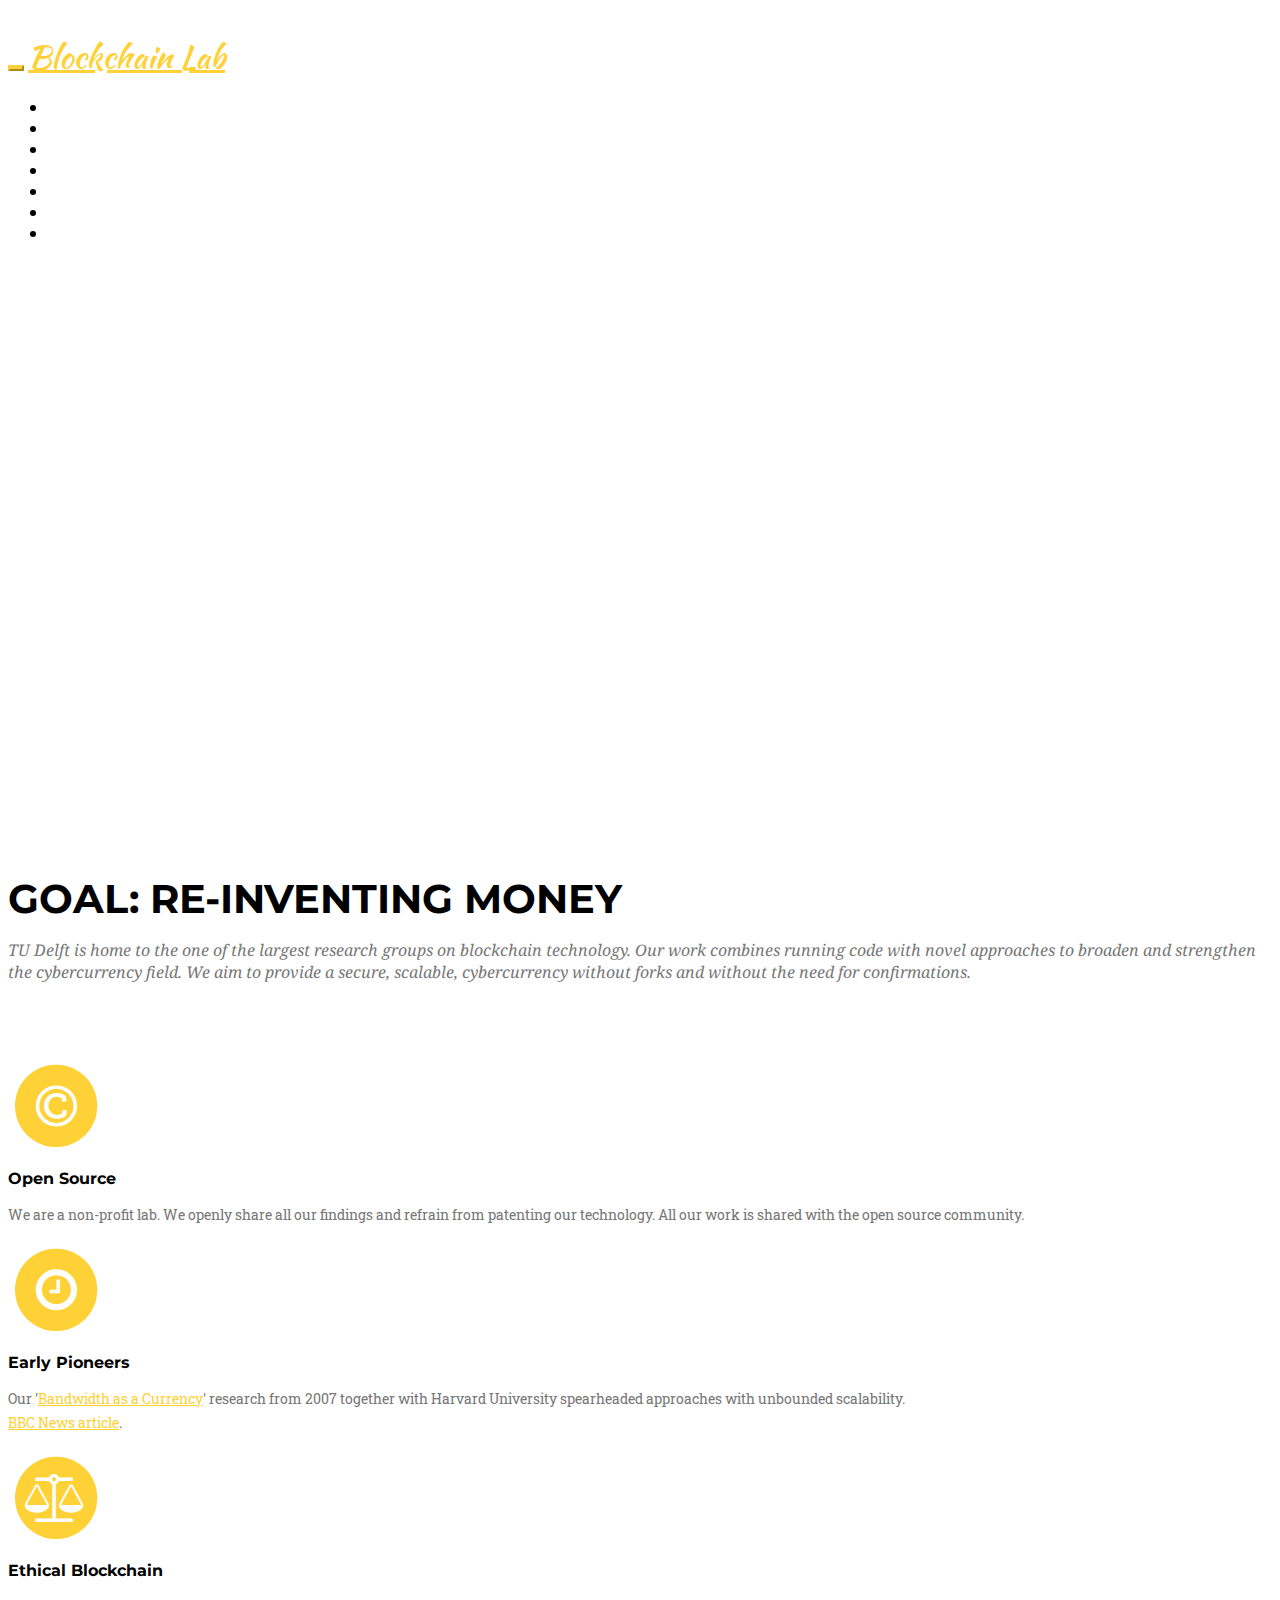
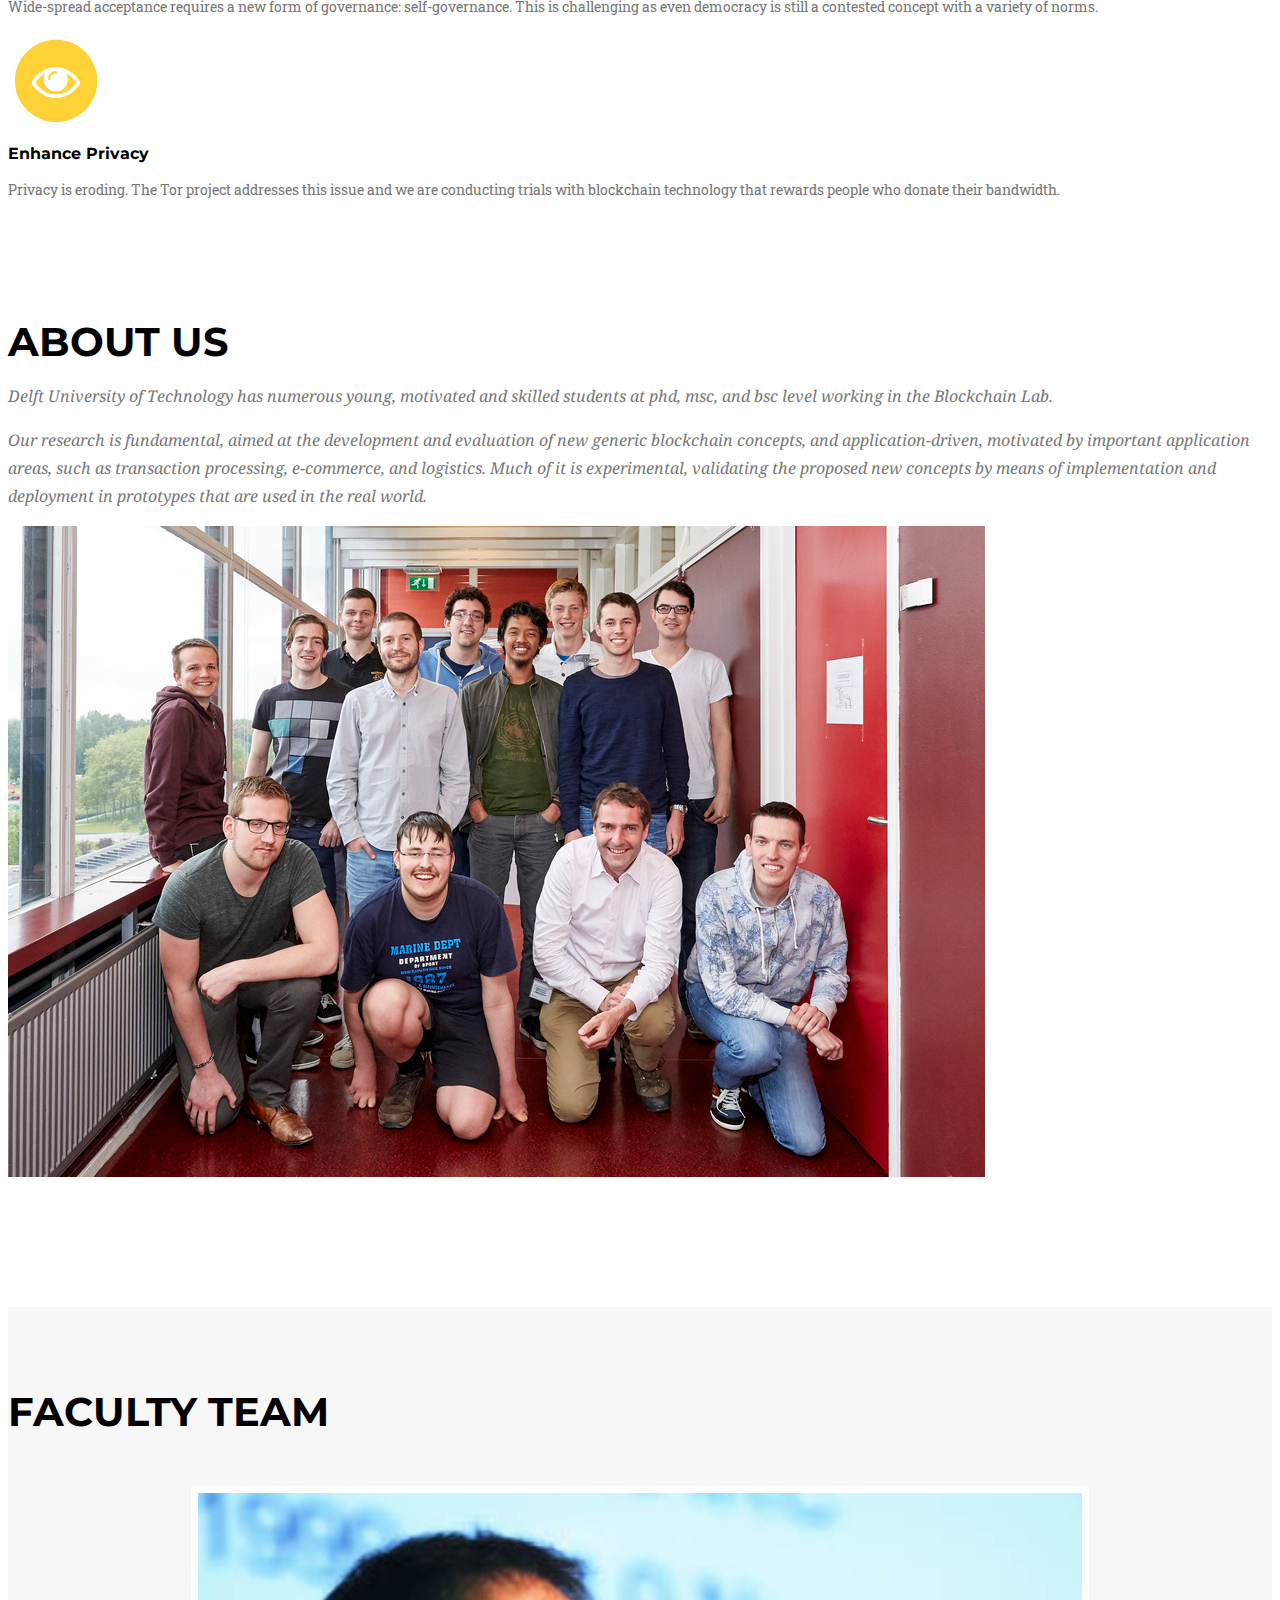
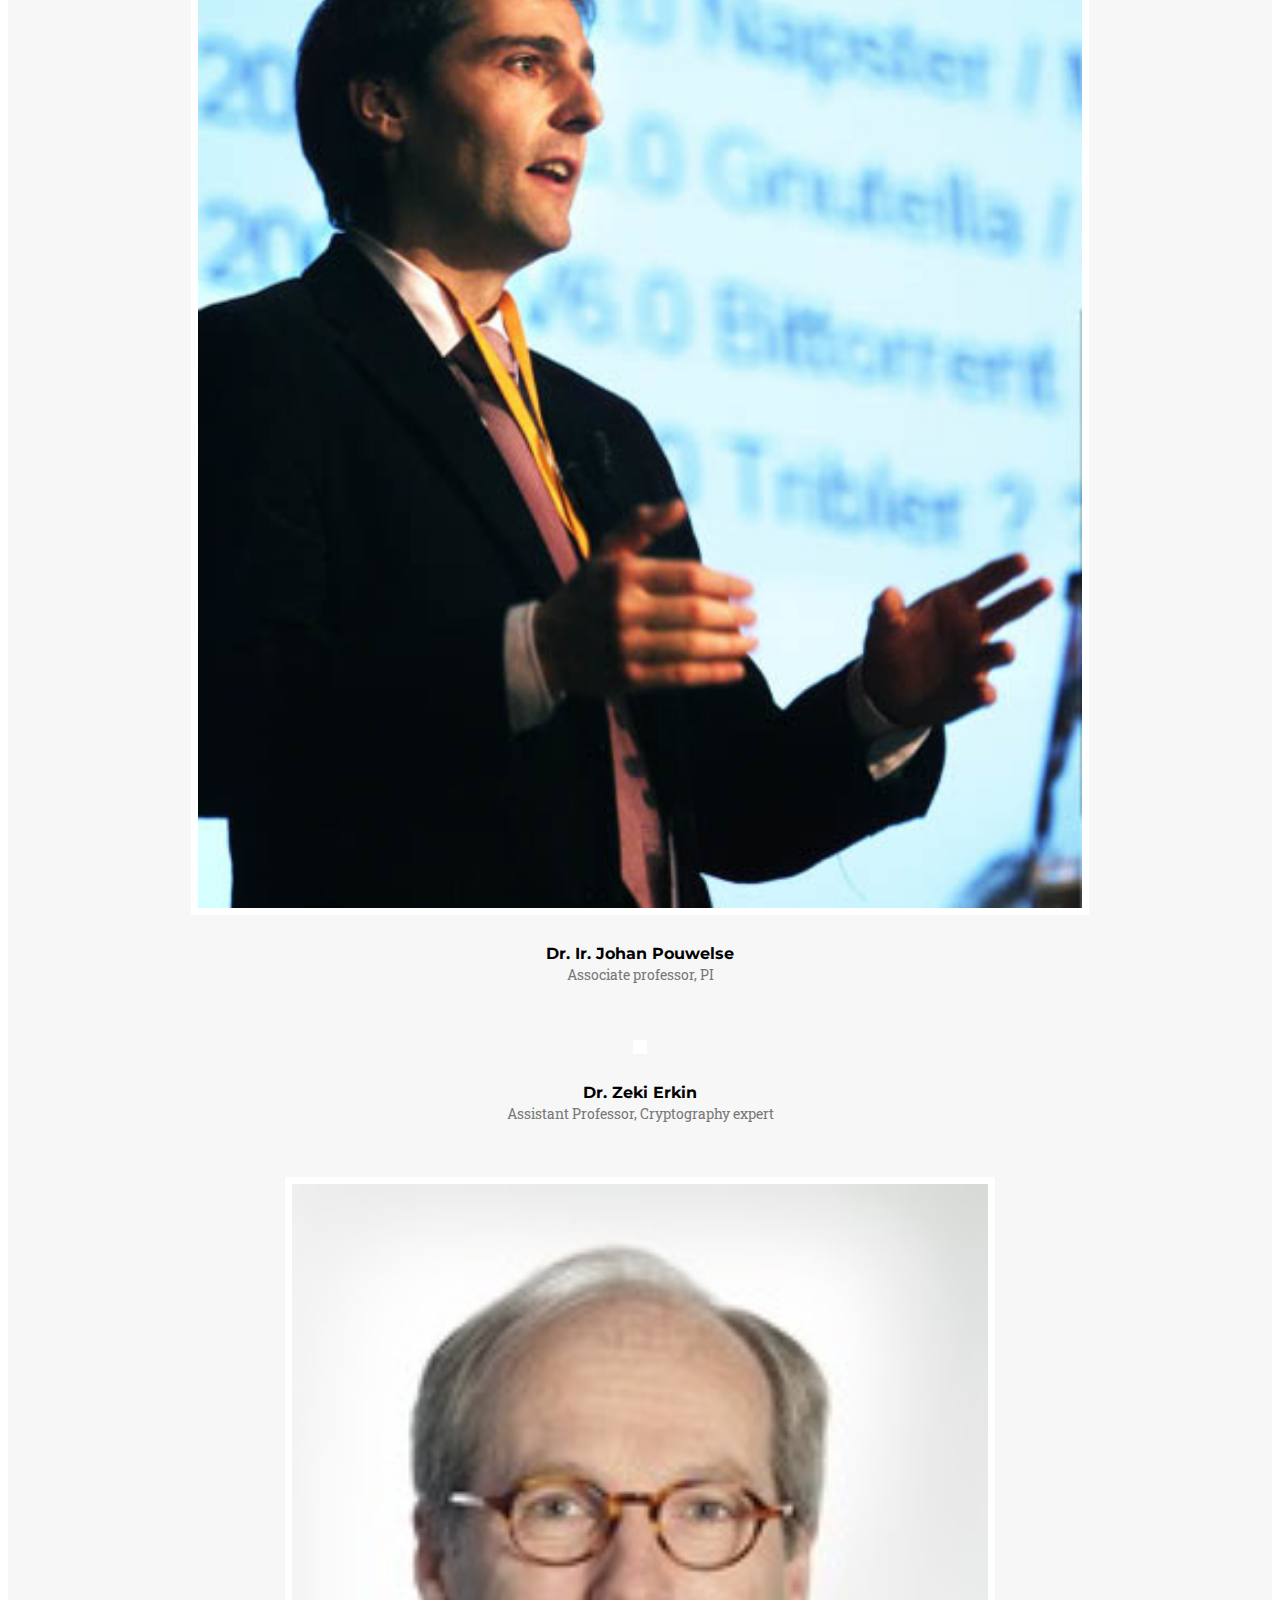
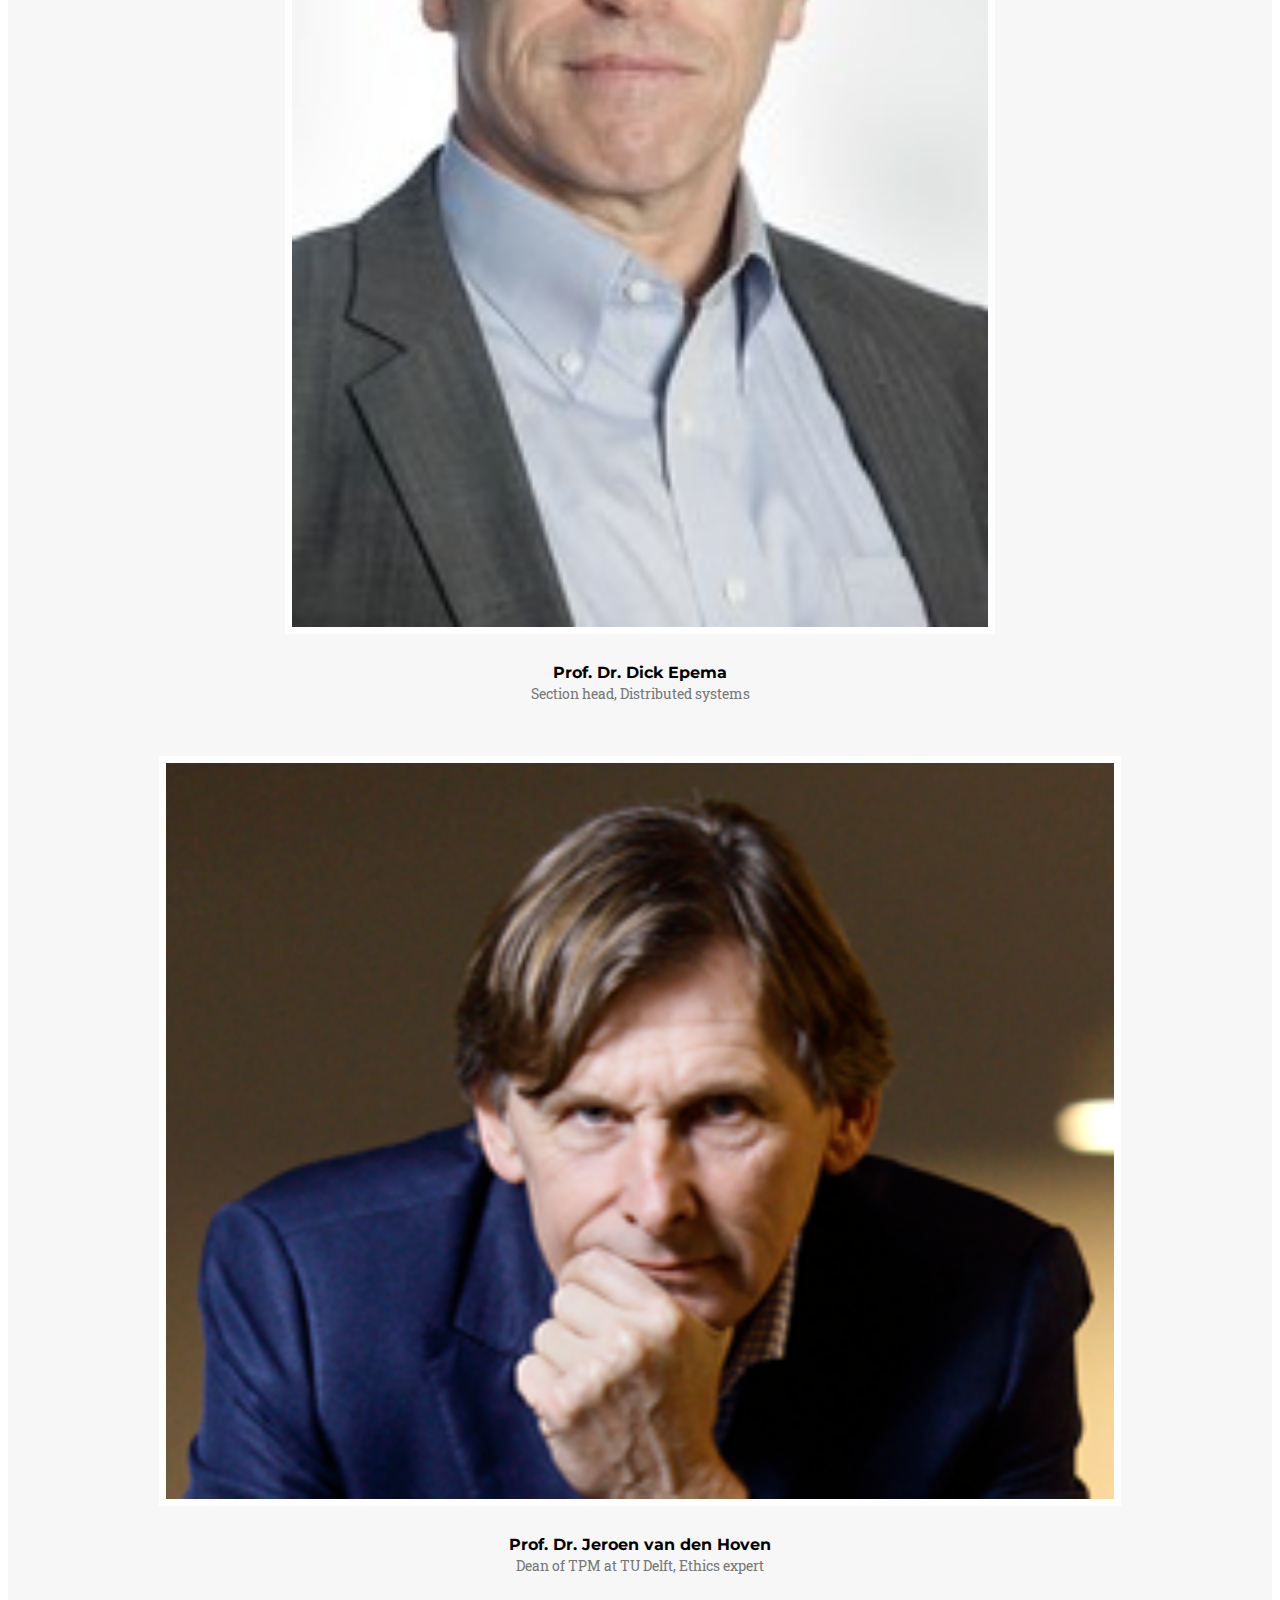
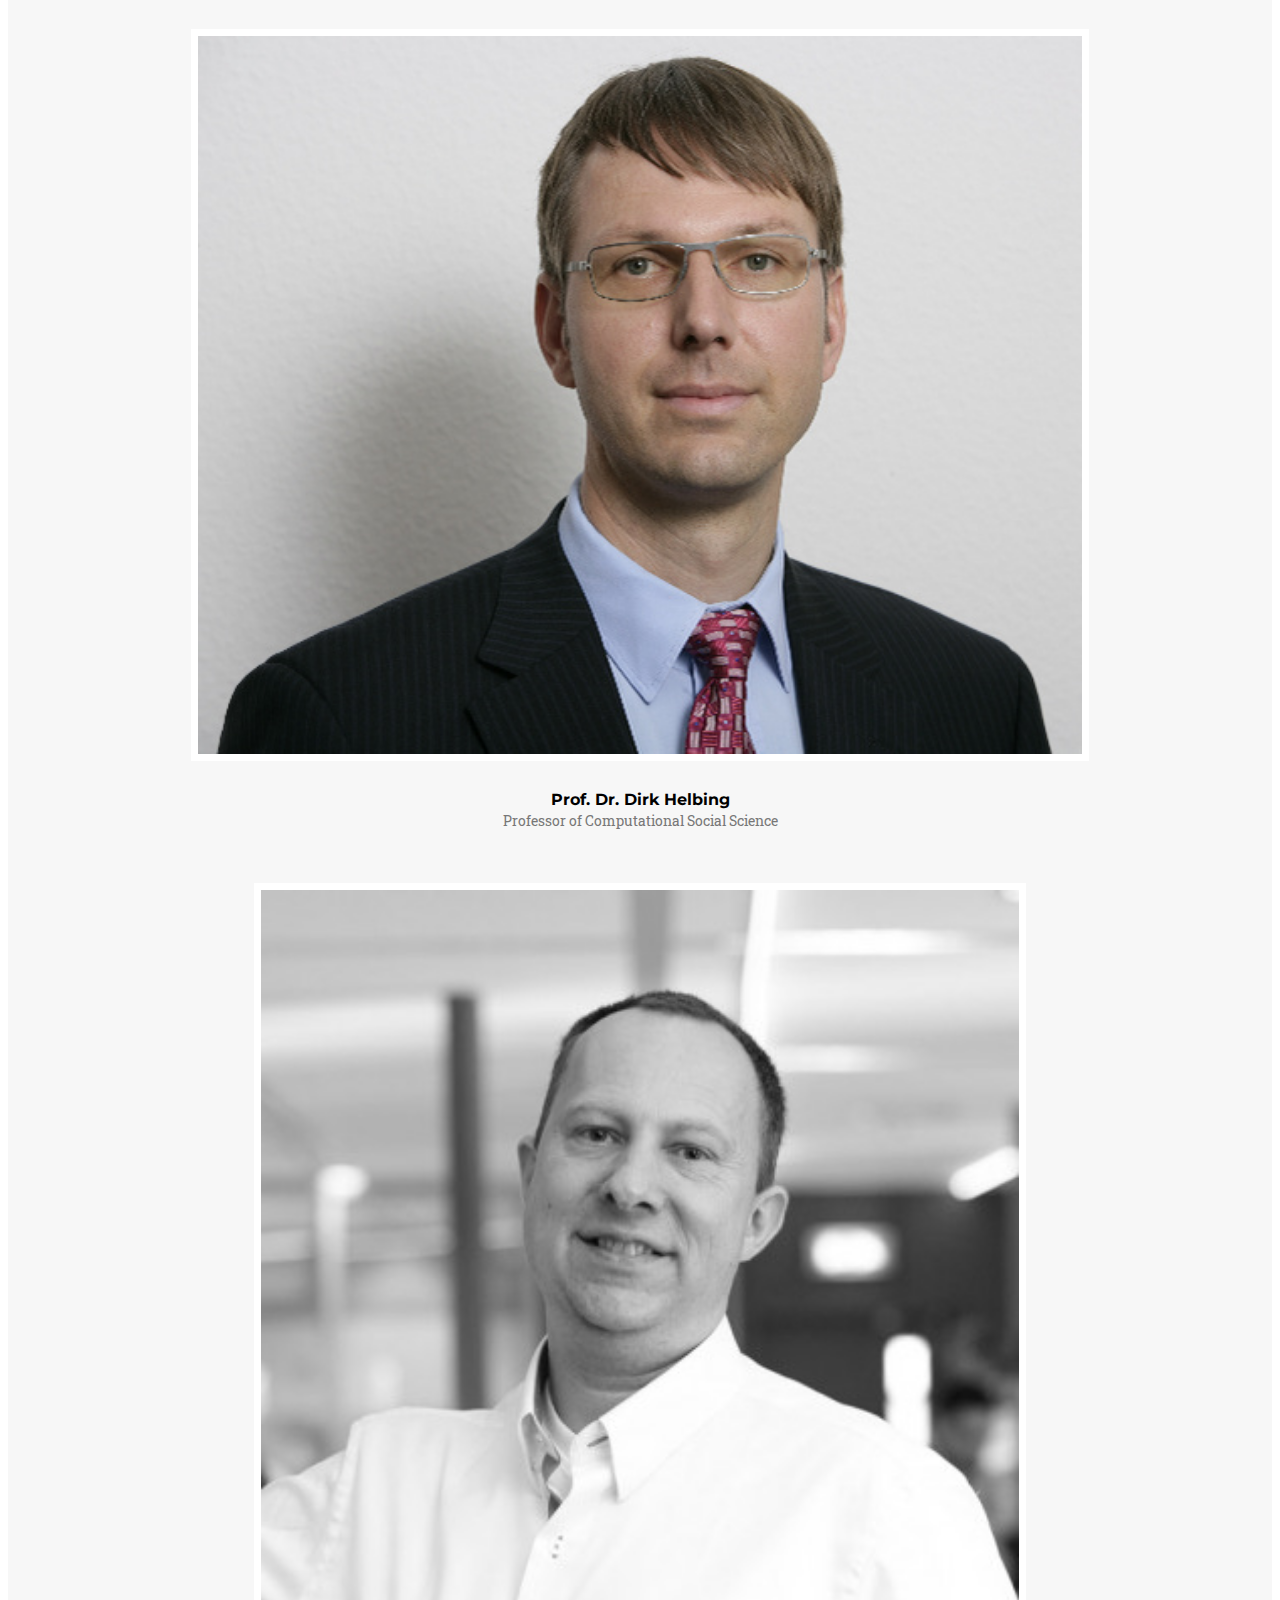
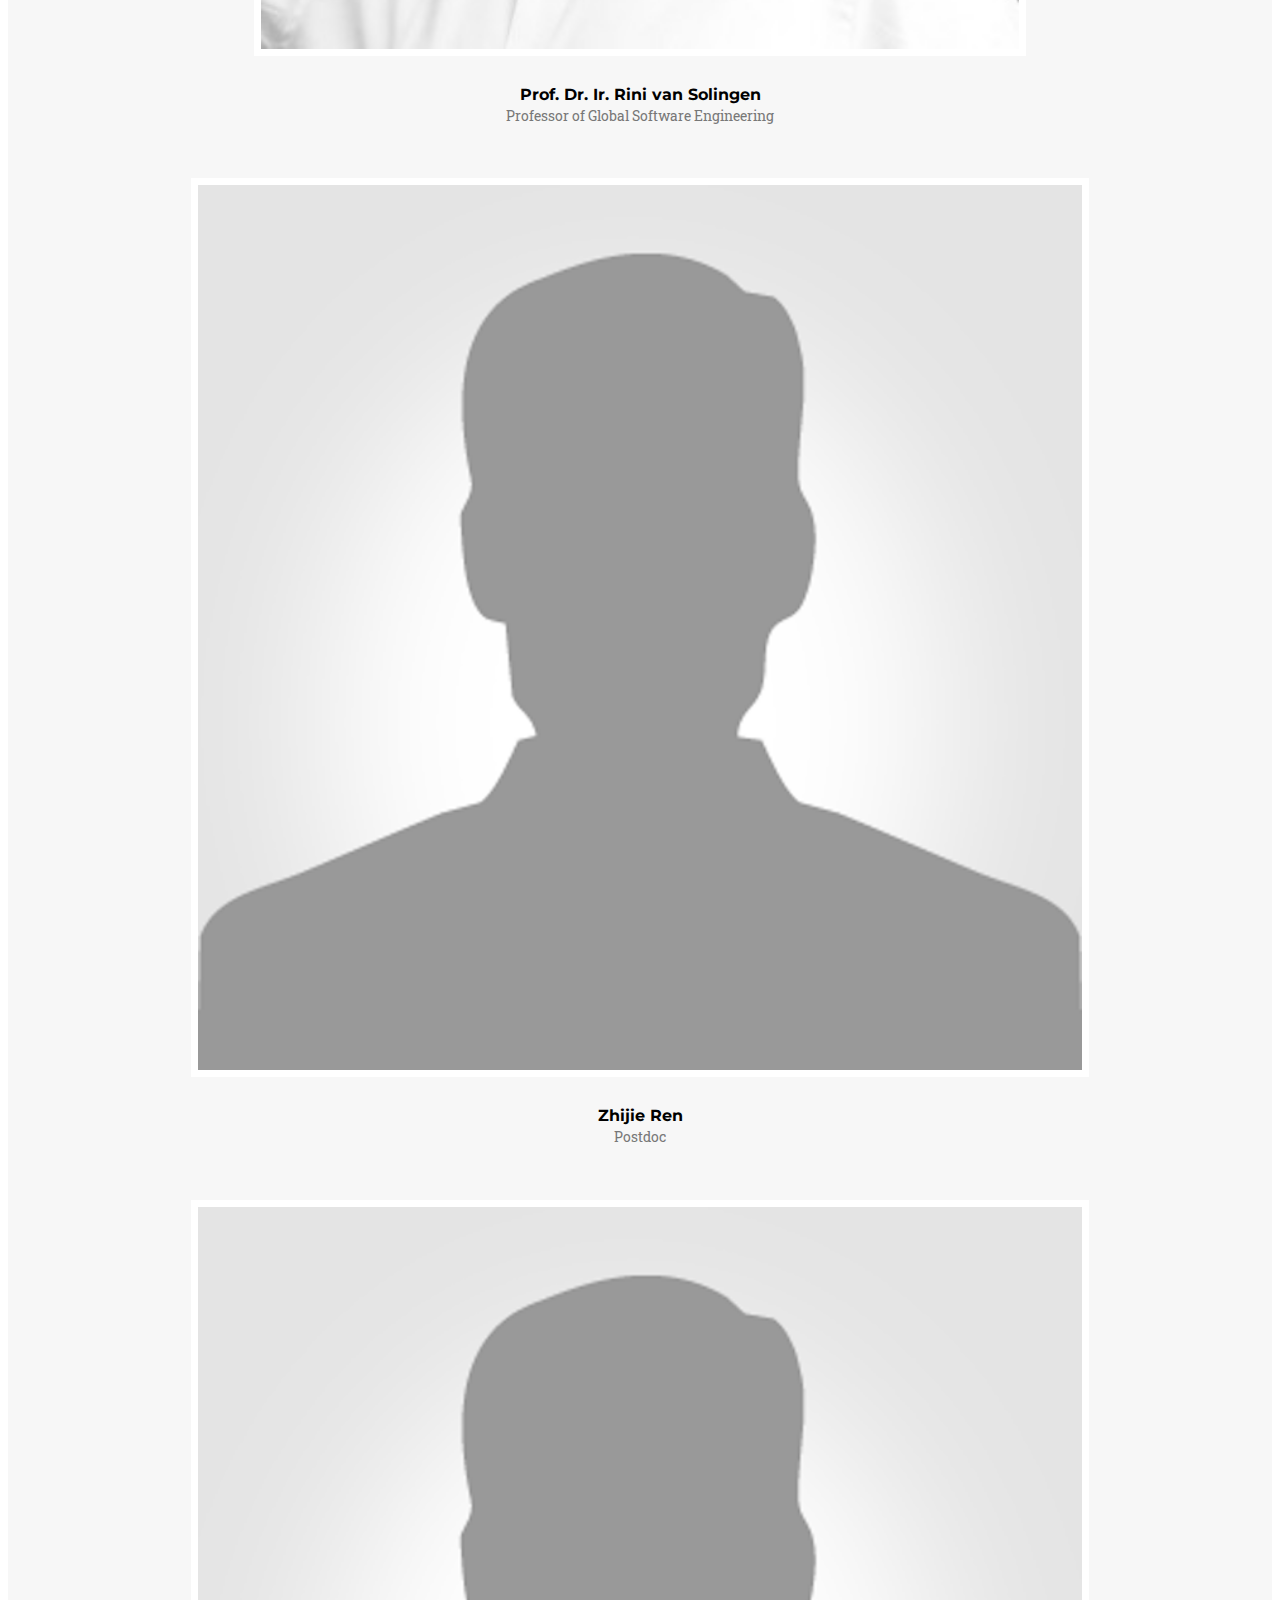
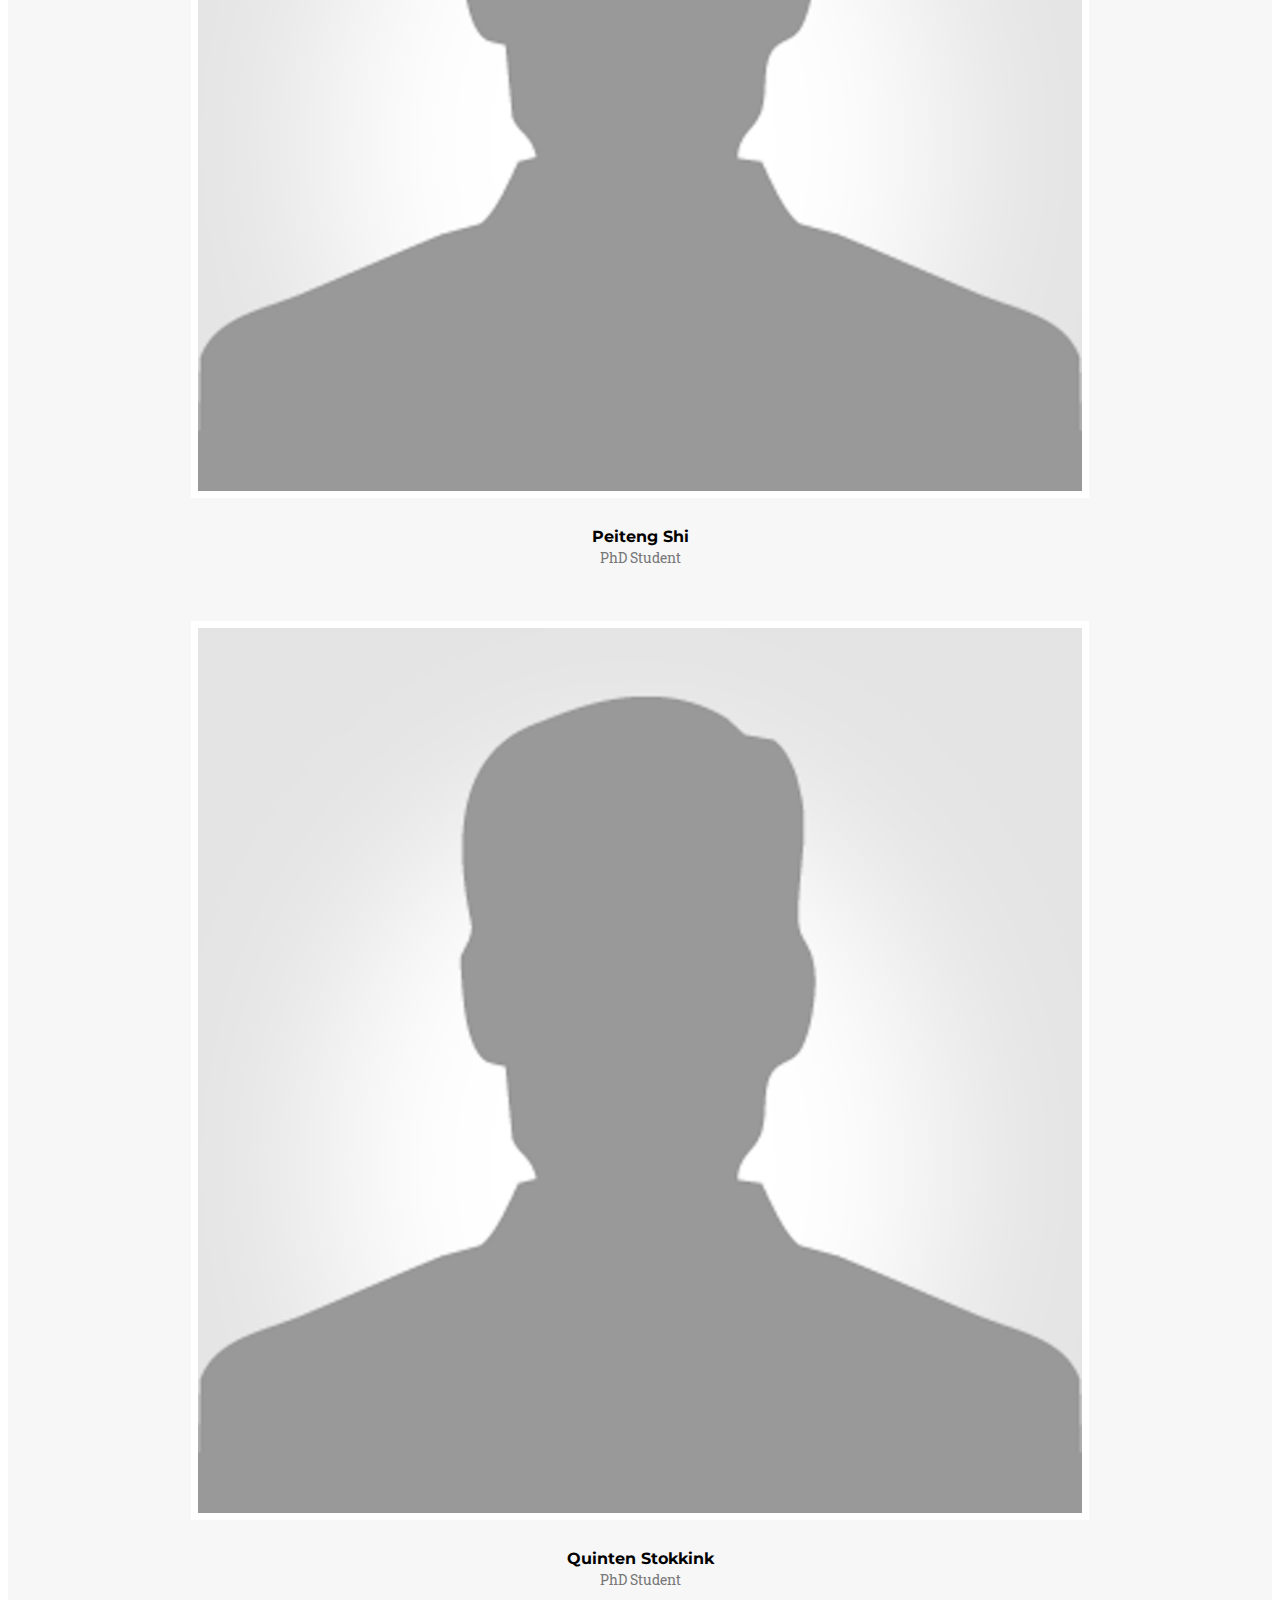
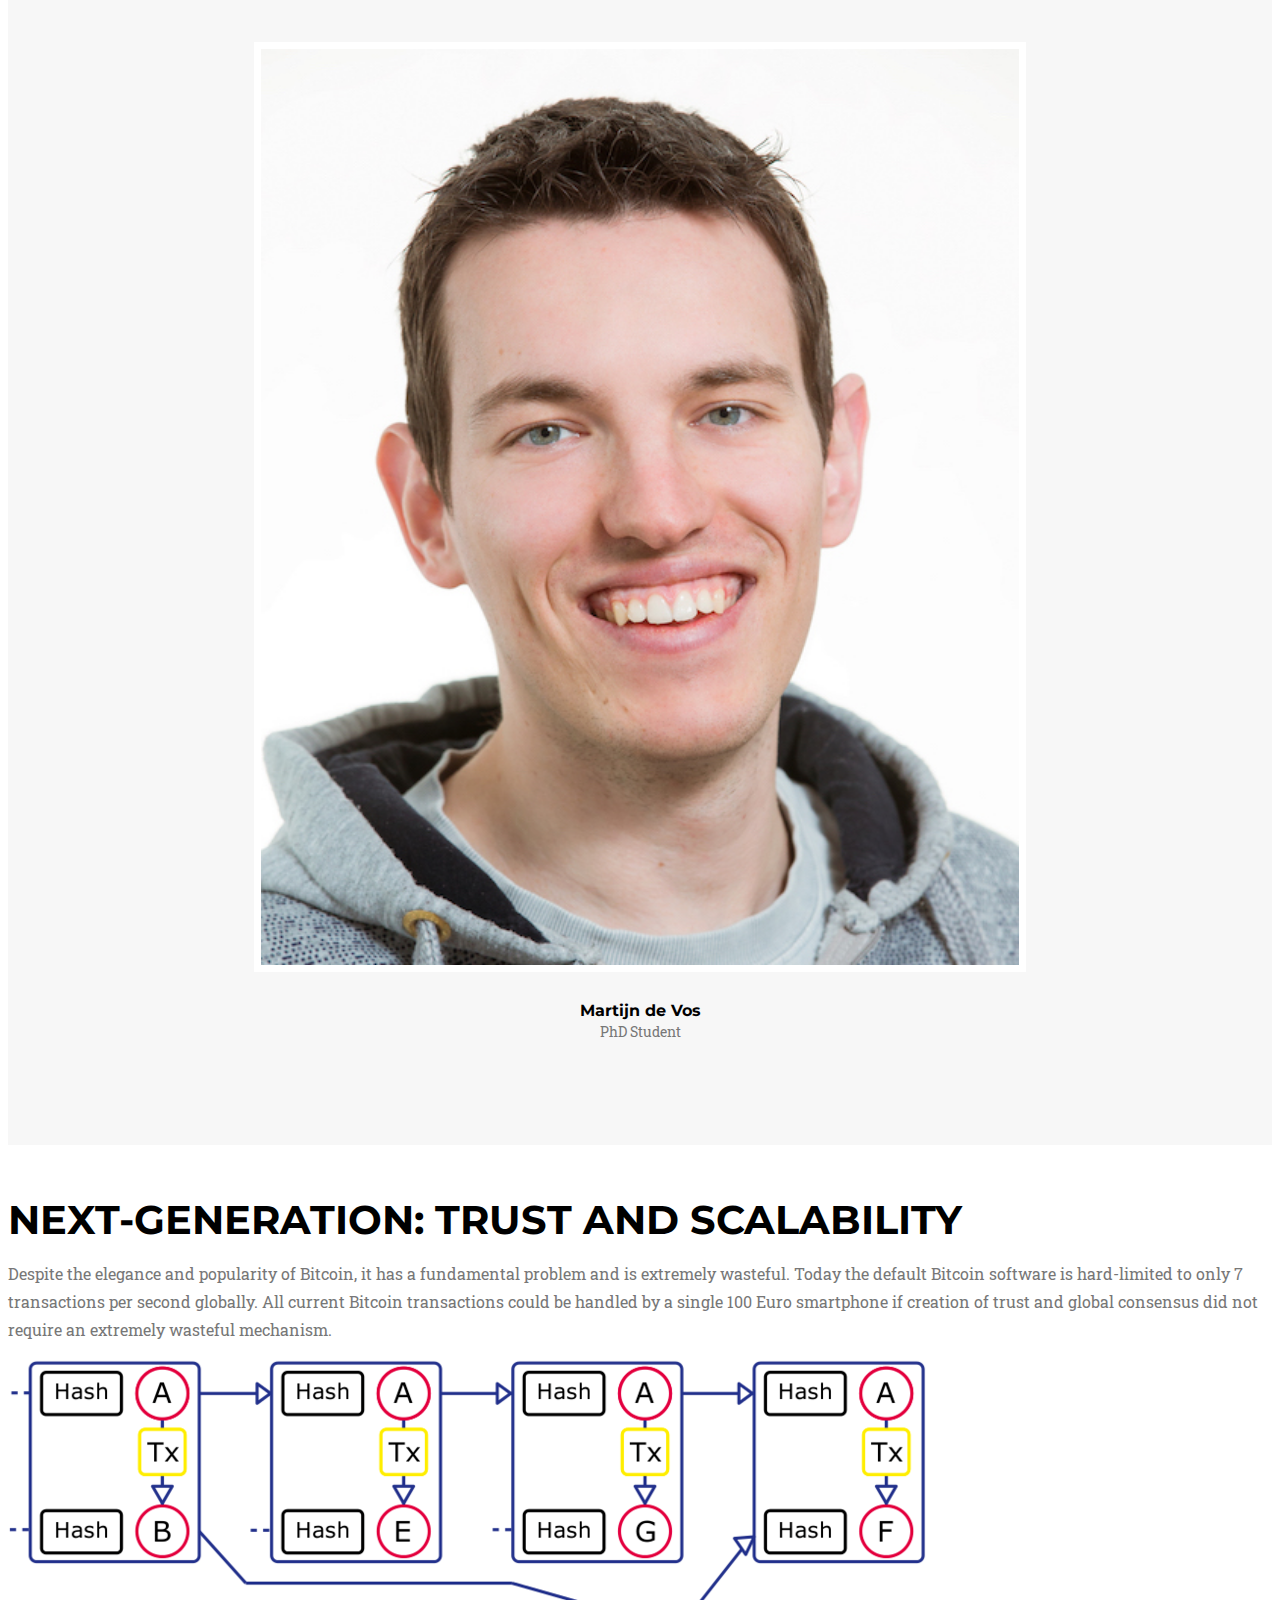
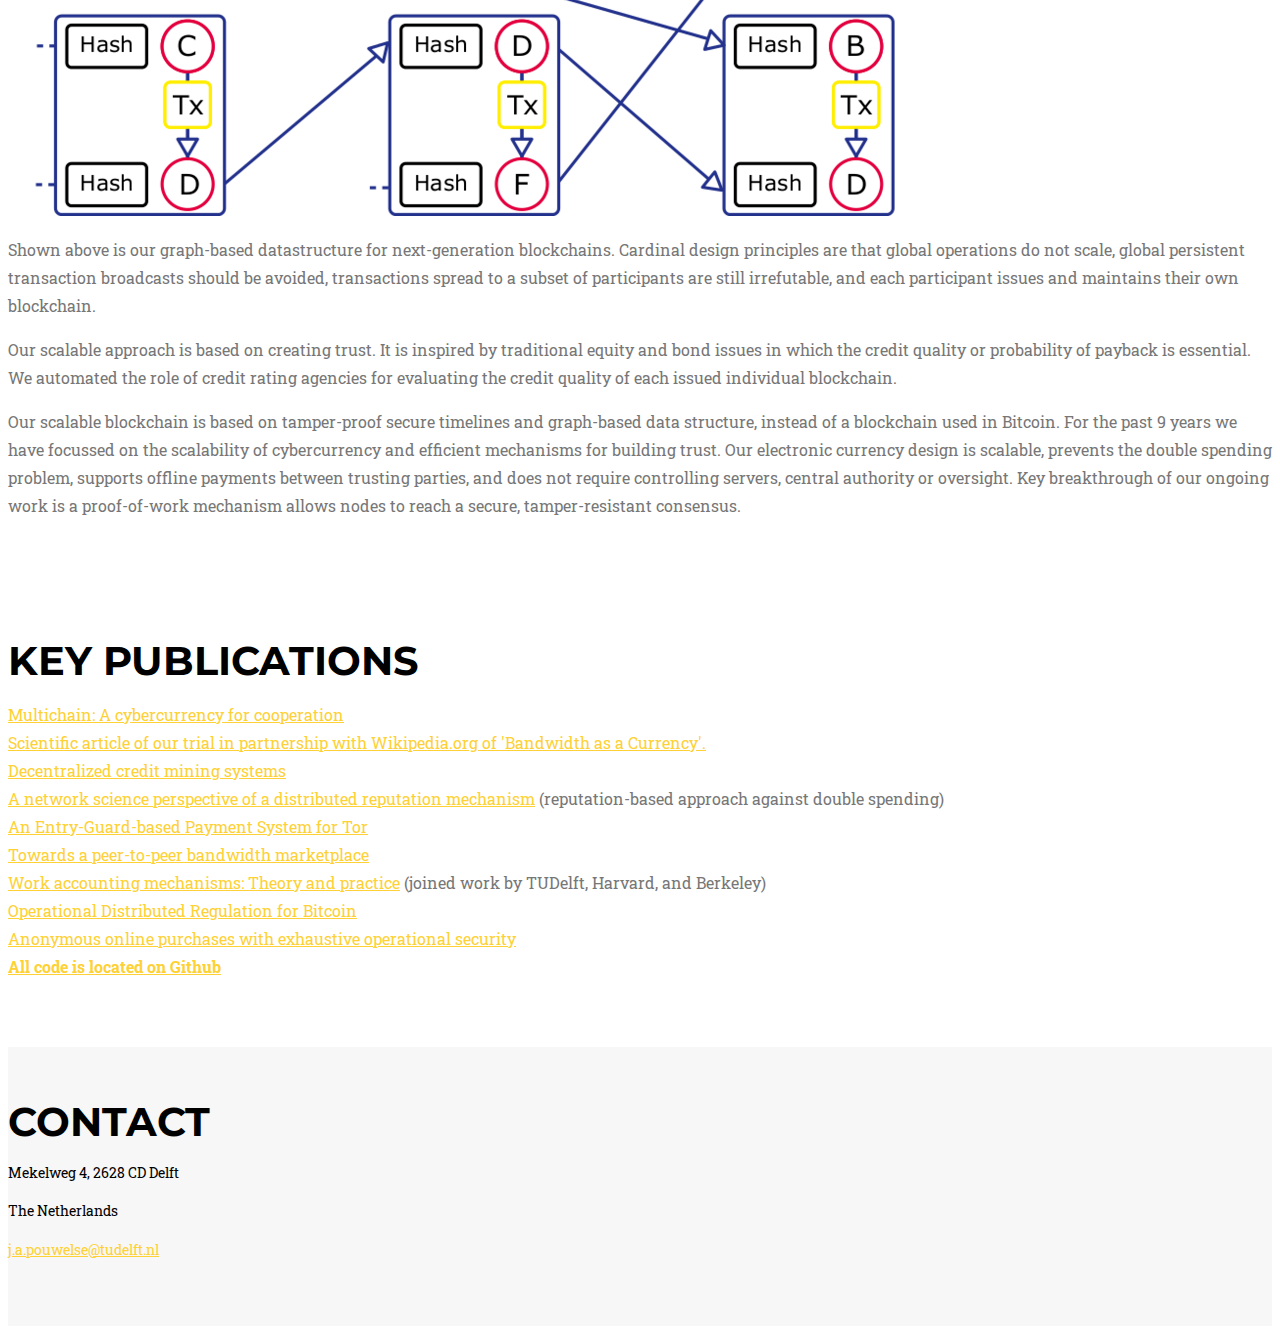
==== index.html @ ff619bee "Updated website of Blockchain lab" ====
<!DOCTYPE html>
<html lang="en">

<head>

    <meta charset="utf-8">
    <meta http-equiv="X-UA-Compatible" content="IE=edge">
    <meta name="viewport" content="width=device-width, initial-scale=1">
    <meta name="description" content="">
    <meta name="author" content="Johan Pouwelse" >

    <title>Blockchain-Lab</title>

    <!-- Bootstrap Core CSS -->
    <link href="css/bootstrap.min.css" rel="stylesheet">

    <!-- Custom CSS -->
    <link href="css/agency.css" rel="stylesheet">
    <link href="css/custom.css" rel="stylesheet">

    <!-- Custom Fonts -->
    <!-- Manually upgraded to 4.6 by replacing /4.1.0/ -->
    <link href="http://maxcdn.bootstrapcdn.com/font-awesome/4.6.3/css/font-awesome.min.css" rel="stylesheet" type="text/css">
    <link href="http://fonts.googleapis.com/css?family=Montserrat:400,700" rel="stylesheet" type="text/css">
    <link href='http://fonts.googleapis.com/css?family=Kaushan+Script' rel='stylesheet' type='text/css'>
    <link href='http://fonts.googleapis.com/css?family=Droid+Serif:400,700,400italic,700italic' rel='stylesheet' type='text/css'>
    <link href='http://fonts.googleapis.com/css?family=Roboto+Slab:400,100,300,700' rel='stylesheet' type='text/css'>

    <!-- HTML5 Shim and Respond.js IE8 support of HTML5 elements and media queries -->
    <!-- WARNING: Respond.js doesn't work if you view the page via file:// -->
    <!--[if lt IE 9]>
        <script src="https://oss.maxcdn.com/libs/html5shiv/3.7.0/html5shiv.js"></script>
        <script src="https://oss.maxcdn.com/libs/respond.js/1.4.2/respond.min.js"></script>
    <![endif]-->

</head>

<body id="page-top" class="index">

    <!-- Navigation -->
    <nav class="navbar navbar-default navbar-fixed-top">
        <div class="container">
            <!-- Brand and toggle get grouped for better mobile display -->
            <div class="navbar-header page-scroll">
                <button type="button" class="navbar-toggle" data-toggle="collapse" data-target="#bs-example-navbar-collapse-1">
                    <span class="sr-only">Toggle navigation</span>
                    <span class="icon-bar"></span>
                    <span class="icon-bar"></span>
                    <span class="icon-bar"></span>
                </button>
                <a class="navbar-brand page-scroll" href="#page-top">Blockchain Lab</a>
            </div>

            <!-- Collect the nav links, forms, and other content for toggling -->
            <div class="collapse navbar-collapse" id="bs-example-navbar-collapse-1">
                <ul class="nav navbar-nav navbar-right">
                    <li class="hidden">
                        <a href="#page-top"></a>
                    </li>
                    <li>
                        <a class="page-scroll" href="#blockchain">Blockchain</a>
                    </li>
                    <li>
                        <a class="page-scroll" href="#team">The Team</a>
                    </li>
                    <li>
                        <a class="page-scroll" href="#publications">Publications</a>
                    </li>
                    <li>
                        <a class="page-scroll" href="#about">About</a>
                    </li>
                    <li>
                        <a class="page-scroll" href="#faculty">Faculty</a>
                    </li>
                    <li>
                        <a class="page-scroll" href="#contact">Contact</a>
                    </li>
                </ul>
            </div>
            <!-- /.navbar-collapse -->
        </div>
        <!-- /.container-fluid -->
    </nav>

    <!-- Header -->
    <header>
        <div class="container">
            <div class="intro-text">
                <div class="intro-heading">Blockchain Lab</div>
                <div class="intro-lead-in">Delft University of Technology, The Netherlands</div>
                <div class="intro-lead-in intro-lead-in-last">Established 29 August 2007</div>
            </div>
        </div>
    </header>

    <!-- Services Section -->
    <section id="blockchain">
        <div class="container">
            <div class="row">
                <div class="col-lg-12 text-center">
                    <h2 class="section-heading">Goal: re-inventing money</h2>
                    <h3 class="section-subheading text-muted">TU Delft is home to the one of the largest research groups on blockchain technology. 
                    Our work combines running code with novel approaches to broaden and strengthen the cybercurrency field.
                    We aim to provide a secure, scalable, cybercurrency without forks and without the need for confirmations. </h3>
                </div>
            </div>
            <div class="row text-center">
                <div class="col-md-3">
                    <span class="fa-stack fa-3x">
                        <i class="fa fa-circle fa-stack-2x text-primary"></i>
                       <i class="fa fa-copyright fa-stack-1x fa-inverse"></i>
                    </span>
                    <h4 class="service-heading">Open Source</h4>
                    <p class="text-muted">We are a non-profit lab. We openly share all our findings and refrain from patenting our technology. All our work is shared with the open source community.</p>
                </div>
                <div class="col-md-3">
                    <span class="fa-stack fa-3x">
                        <i class="fa fa-circle fa-stack-2x text-primary"></i>
                        <i class="fa fa-clock-o fa-stack-1x fa-inverse"></i>
                    </span>
                    <h4 class="service-heading">Early Pioneers</h4>
                    <p class="text-muted">Our '<a href="http://news.harvard.edu/gazette/story/2007/08/creating-a-computer-currency/">Bandwidth as a Currency</a>' research from 2007 together with Harvard University spearheaded approaches with unbounded scalability. <br> <a href="http://news.bbc.co.uk/2/hi/technology/6971904.stm">BBC News article</a>.</p>
                </div>
                <div class="col-md-3">
                    <span class="fa-stack fa-3x">
                        <i class="fa fa-circle fa-stack-2x text-primary"></i>
                        <i class="fa fa-balance-scale fa-stack-1x fa-inverse"></i>
                    </span>
                    <h4 class="service-heading">Ethical Blockchain</h4>
                    <p class="text-muted">Wide-spread acceptance requires a new form of governance: self-governance. This is challenging as even democracy is still a contested concept with a variety of norms.</p>
                </div>
                <div class="col-md-3">
                    <span class="fa-stack fa-3x">
                        <i class="fa fa-circle fa-stack-2x text-primary"></i>
                        <i class="fa fa-eye fa-stack-1x fa-inverse"></i>
                    </span>
                    <h4 class="service-heading">Enhance Privacy</h4>
                    <p class="text-muted">Privacy is eroding. The Tor project addresses this issue and we are conducting trials with blockchain technology that rewards people who donate their bandwidth.</p>
                </div>
            </div>
        </div>
    </section>

    <!-- About us Section -->
    <section id="aboutus">
        <div class="container">
            <div class="row">
                <div class="col-lg-12 text-center">
                   <h2 class="section-heading">About us</h2>
                   <h3 class="section-subheading text-muted">
                   <div class="col-lg-12 text-center">
                       <p class="large text-muted">Delft University of Technology has numerous young, motivated and skilled students at phd, msc, and bsc level working in the Blockchain Lab. </p>
                       <p class="large text-muted">Our research is fundamental, aimed at the development and evaluation of new generic blockchain concepts, and application-driven, 
                       motivated by important application areas, such as transaction processing, e-commerce, and logistics. 
                       Much of it is experimental, validating the proposed new concepts by means of implementation and deployment in prototypes that are used in the real world.</p>
                   </div>
                   <div class="col-lg-12 text-center">
                       <img class="img-responsive img-centered" src="img/team/blockchainteam_small.jpg" alt="team picture">
                   </div>
                </div>
            </div>
        </div>
    </section>

    <!-- Team Section -->
    <section id="team" class="bg-light-gray">
        <div class="container">
            <div class="row">
                <div class="col-lg-12 text-center">
                    <h2 class="section-heading">Faculty Team</h2>
                    <!--<h3 class="section-subheading text-muted">The following people support the Blockchain Lab.</h3> -->
                </div>
            </div>

            <div class="row">
                <div class="col-sm-4">
                    <div class="team-member">
                        <img src="img/team/1.jpg" class="img-responsive img-circle" width="70%" alt="">
                        <h4>Dr. Ir. Johan Pouwelse</h4>
                        <p class="text-muted">Associate professor, PI</p>
                    </div>
                </div>
                <div class="col-sm-4">
                    <div class="team-member">
                        <img src="img/team/2.jpg" class="img-responsive img-circle" width="80%" alt="">
                        <h4>Dr. Zeki Erkin</h4>
                        <p class="text-muted">Assistant Professor, Cryptography expert</p>
                    </div>
                </div>
                <div class="col-sm-4">
                    <div class="team-member">
                        <img src="img/team/3.jpg" class="img-responsive img-circle" width="55%" alt="">
                        <h4>Prof. Dr. Dick Epema</h4>
                        <p class="text-muted">Section head, Distributed systems</p>
                    </div>
                </div>
            </div>
            <div class="row">
                <div class="col-sm-4">
                    <div class="team-member">
                        <img src="img/team/jeroen.png" class="img-responsive img-circle" width="75%" alt="">
                        <h4>Prof. Dr. Jeroen van den Hoven</h4>
                        <p class="text-muted">Dean of TPM at TU Delft, Ethics expert</p>
                    </div>
                </div>
                <div class="col-sm-4">
                    <div class="team-member">
                        <img src="img/team/dirk.jpg" class="img-responsive img-circle" width="70%" alt="">
                        <h4>Prof. Dr. Dirk Helbing</h4>
                        <p class="text-muted">Professor of Computational Social Science</p>
                    </div>
                </div>
                <div class="col-sm-4">
                    <div class="team-member">
                        <img src="img/team/rini.jpg" class="img-responsive img-circle" width="60%" alt="">
                        <h4>Prof. Dr. Ir. Rini van Solingen</h4>
                        <p class="text-muted">Professor of Global Software Engineering</p>
                    </div>
                </div>
                <div class="col-sm-4">
                    <div class="team-member">
                        <img src="img/team/unknown.png" class="img-responsive img-circle" width="70%" alt="">
                        <h4>Zhijie Ren</h4>
                        <p class="text-muted">Postdoc</p>
                    </div>
                </div>
                <div class="col-sm-4">
                    <div class="team-member">
                        <img src="img/team/unknown.png" class="img-responsive img-circle" width="70%" alt="">
                        <h4>Peiteng Shi</h4>
                        <p class="text-muted">PhD Student</p>
                    </div>
                </div>
                <div class="col-sm-4">
                    <div class="team-member">
                        <img src="img/team/unknown.png" class="img-responsive img-circle" width="70%" alt="">
                        <h4>Quinten Stokkink</h4>
                        <p class="text-muted">PhD Student</p>
                    </div>
                </div>
                <div class="col-sm-4">
                    <div class="team-member">
                        <img src="img/team/martijn.jpg" class="img-responsive img-circle" width="60%" alt="">
                        <h4>Martijn de Vos</h4>
                        <p class="text-muted">PhD Student</p>
                    </div>
                </div>
            </div>
        </div>
    </section>

    <!-- Scale Section -->
    <section id="scalability">
        <div class="container">
            <div class="row">
                <div class="col-lg-12 text-center center-block">
                        <h2 class="section-heading">Next-generation: Trust and Scalability</h2>
<p class="large text-muted">Despite the elegance and popularity of Bitcoin, it has a fundamental problem and is
extremely wasteful. Today the default Bitcoin software is hard-limited to only 7 transactions
per second globally. All current Bitcoin transactions could be handled by a single 100 Euro
smartphone if creation of trust and global consensus did not require an extremely wasteful
mechanism.</p>
                            <img src="img/multichain.png" class="img-responsive img-rounded img-centered" alt="">
                        <p class="large text-muted">Shown above is our graph-based datastructure for next-generation blockchains. Cardinal design principles are that global operations do not scale, global persistent transaction broadcasts should be avoided, transactions spread to a subset of participants are still irrefutable, and each participant issues and maintains their own blockchain.  
                        </p>
                        <p class="large text-muted">Our scalable approach is based on creating trust. It is inspired by traditional equity and bond issues in which the credit quality or probability of payback is essential. We automated the role of credit rating agencies for evaluating the credit quality of each issued individual blockchain.    
                        </p>
<p class="large text-muted">Our scalable blockchain is based on tamper-proof secure timelines and
graph-based data structure, instead of a blockchain used in Bitcoin.
For the past 9 years we have focussed on the scalability of cybercurrency and efficient mechanisms for building trust. 
Our electronic currency design is scalable, prevents the double spending problem, supports offline payments between
trusting parties, and does not require controlling servers, central authority or oversight. Key
breakthrough of our ongoing work is a proof-of-work mechanism allows nodes to reach a secure, tamper-resistant consensus.
                        </p>
                </div>
            </div>
        </div>
    </section>

    <!-- Pubs Section -->
    <section id="publications">
        <div class="container">
            <div class="row">
                <div class="col-lg-12 text-center">
                    <h2 class="section-heading">Key publications</h2>
                        <p class="large text-muted text-left">
<a href="http://repository.tudelft.nl/islandora/object/uuid:59723e98-ae48-4fac-b258-2df99d11012c/datastream/OBJ/download">Multichain: A cybercurrency for cooperation</a> <br>
<a href="http://dx.doi.org/10.1109/P2P.2010.5569984">Scientific article of our trial in partnership with Wikipedia.org of 'Bandwidth as a Currency'.</a> <br>
<a href="http://ieeexplore.ieee.org/xpls/abs_all.jsp?arnumber=7145334">Decentralized credit mining systems</a> <br>
<a href="http://ieeexplore.ieee.org/xpls/abs_all.jsp?arnumber=6663517">A network science perspective of a distributed reputation mechanism</a> (reputation-based approach against double spending) <br>
<a href="http://link.springer.com/chapter/10.1007/978-3-662-47854-7_26">An Entry-Guard-based Payment System for Tor</a> <br>
<a href="http://link.springer.com/chapter/10.1007/978-3-642-45249-9_20">Towards a peer-to-peer bandwidth marketplace</a> <br>
<a href="http://www.eecs.harvard.edu/~seuken/publications/AccountingMechanisms_Seuken10.pdf">Work accounting mechanisms: Theory and practice</a> (joined work by TUDelft, Harvard, and Berkeley)<br>
<a href="http://arxiv.org/pdf/1406.5440">Operational Distributed Regulation for Bitcoin</a> <br>
<a href="https://arxiv.org/pdf/1505.07370">Anonymous online purchases with exhaustive operational security</a> <br>
                            <b><a href="https://github.com/Tribler/tribler/wiki#current-items-under-active-development">All code is located on Github</a></b> <br>
                            
                        </p>
                </div>
            </div>
        </div>
    </section>
<!--
                        <ul class="list-inline social-buttons">
                            <li><img src="img/scholar.png" class="img-responsive img-circle" width="20%" alt="">
                            </li> <li><a href="#"><i class="fa fa-linkedin"></i></a> </li>
                        </ul>
                        <i class="fa fa-credit-card" aria-hidden="true"></i>
                        <i class="fa fa-lock fa-stack-1x fa-inverse"></i>
Our research challenge is moving beyond the classical wasteful "proof-of-something" approach.</p>
                    <p class="text-muted">Another milestone for the lab was the cooperation with Wikipedia.org website, further expanding our "bandwidth as a currency" work. Within this partnership we deployed a browser plugin which enables users to donate bandwidth to the Wikipedia website.</p>
-->

    <section id="contact" class="bg-light-gray">
        <div class="container">
            <div class="row">
                <div class="col-lg-12 text-center">
                    <h2 class="section-heading">Contact</h2>
                    <p>Mekelweg 4, 2628 CD Delft</p>
                    <p>The Netherlands</p>
                    <p><a href="mailto:j.a.pouwelse@tudelft.nl">j.a.pouwelse@tudelft.nl</a></p>
                    <!--<h3 class="section-subheading text-muted">The following people support the Blockchain Lab.</h3> -->
                </div>
            </div>
        </div>
    </section>

</body>

</html>
---- css/agency.css ----
/*!
 * Agency v0.0.1 (http://startbootstrap.com)
 * Copyright 2014 Start Bootstrap
 * Licensed under Apache 2.0 (https://github.com/IronSummitMedia/startbootstrap/blob/gh-pages/LICENSE)
 */

body {
  overflow-x: hidden;
  font-family: "Roboto Slab", "Helvetica Neue", Helvetica, Arial, sans-serif;
}
.text-muted {
  color: #777777;
}
.text-primary {
  color: #fed136;
}
p {
  font-size: 14px;
  line-height: 1.75;
}
p.large {
  font-size: 16px;
}
a,
a:hover,
a:focus,
a:active,
a.active {
  outline: none;
}
a {
  color: #fed136;
}
a:hover,
a:focus,
a:active,
a.active {
  color: #fec503;
}
h1,
h2,
h3,
h4,
h5,
h6 {
  font-family: "Montserrat", "Helvetica Neue", Helvetica, Arial, sans-serif;
  text-transform: uppercase;
  font-weight: 700;
}
.img-centered {
  margin: 0 auto;
}
.bg-light-gray {
  background-color: #f7f7f7;
}
.bg-darkest-gray {
  background-color: #222222;
}
.btn-primary {
  color: #ffffff;
  background-color: #fed136;
  border-color: #fed136;
  font-family: "Montserrat", "Helvetica Neue", Helvetica, Arial, sans-serif;
  text-transform: uppercase;
  font-weight: 700;
}
.btn-primary:hover,
.btn-primary:focus,
.btn-primary:active,
.btn-primary.active,
.open .dropdown-toggle.btn-primary {
  color: #ffffff;
  background-color: #fec503;
  border-color: #f6bf01;
}
.btn-primary:active,
.btn-primary.active,
.open .dropdown-toggle.btn-primary {
  background-image: none;
}
.btn-primary.disabled,
.btn-primary[disabled],
fieldset[disabled] .btn-primary,
.btn-primary.disabled:hover,
.btn-primary[disabled]:hover,
fieldset[disabled] .btn-primary:hover,
.btn-primary.disabled:focus,
.btn-primary[disabled]:focus,
fieldset[disabled] .btn-primary:focus,
.btn-primary.disabled:active,
.btn-primary[disabled]:active,
fieldset[disabled] .btn-primary:active,
.btn-primary.disabled.active,
.btn-primary[disabled].active,
fieldset[disabled] .btn-primary.active {
  background-color: #fed136;
  border-color: #fed136;
}
.btn-primary .badge {
  color: #fed136;
  background-color: #ffffff;
}
.btn-xl {
  color: #ffffff;
  background-color: #fed136;
  border-color: #fed136;
  font-family: "Montserrat", "Helvetica Neue", Helvetica, Arial, sans-serif;
  text-transform: uppercase;
  font-weight: 700;
  border-radius: 3px;
  font-size: 18px;
  padding: 20px 40px;
}
.btn-xl:hover,
.btn-xl:focus,
.btn-xl:active,
.btn-xl.active,
.open .dropdown-toggle.btn-xl {
  color: #ffffff;
  background-color: #fec503;
  border-color: #f6bf01;
}
.btn-xl:active,
.btn-xl.active,
.open .dropdown-toggle.btn-xl {
  background-image: none;
}
.btn-xl.disabled,
.btn-xl[disabled],
fieldset[disabled] .btn-xl,
.btn-xl.disabled:hover,
.btn-xl[disabled]:hover,
fieldset[disabled] .btn-xl:hover,
.btn-xl.disabled:focus,
.btn-xl[disabled]:focus,
fieldset[disabled] .btn-xl:focus,
.btn-xl.disabled:active,
.btn-xl[disabled]:active,
fieldset[disabled] .btn-xl:active,
.btn-xl.disabled.active,
.btn-xl[disabled].active,
fieldset[disabled] .btn-xl.active {
  background-color: #fed136;
  border-color: #fed136;
}
.btn-xl .badge {
  color: #fed136;
  background-color: #ffffff;
}
.navbar-default {
  background-color: #222222;
  border-color: transparent;
}
.navbar-default .navbar-brand {
  color: #fed136;
  font-family: "Kaushan Script", "Helvetica Neue", Helvetica, Arial, cursive;
}
.navbar-default .navbar-brand:hover,
.navbar-default .navbar-brand:focus,
.navbar-default .navbar-brand:active,
.navbar-default .navbar-brand.active {
  color: #fec503;
}
.navbar-default .navbar-collapse {
  border-color: rgba(255, 255, 255, 0.02);
}
.navbar-default .navbar-toggle {
  background-color: #fed136;
  border-color: #fed136;
}
.navbar-default .navbar-toggle .icon-bar {
  background-color: white;
}
.navbar-default .navbar-toggle:hover,
.navbar-default .navbar-toggle:focus {
  background-color: #fed136;
}
.navbar-default .nav li a {
  font-family: "Montserrat", "Helvetica Neue", Helvetica, Arial, sans-serif;
  text-transform: uppercase;
  font-weight: 400;
  letter-spacing: 1px;
  color: white;
}
.navbar-default .nav li a:hover,
.navbar-default .nav li a:focus {
  color: #fed136;
  outline: none;
}
.navbar-default .navbar-nav > .active > a {
  border-radius: 0;
  color: white;
  background-color: #fed136;
}
.navbar-default .navbar-nav > .active > a:hover,
.navbar-default .navbar-nav > .active > a:focus {
  color: white;
  background-color: #fec503;
}
@media (min-width: 768px) {
  .navbar-default {
    background-color: transparent;
    padding: 25px 0;
    -webkit-transition: padding 0.3s;
    -moz-transition: padding 0.3s;
    transition: padding 0.3s;
    border: none;
  }
  .navbar-default .navbar-brand {
    font-size: 2em;
    -webkit-transition: all 0.3s;
    -moz-transition: all 0.3s;
    transition: all 0.3s;
  }
  .navbar-default .navbar-nav > .active > a {
    border-radius: 3px;
  }
  .navbar-default.navbar-shrink {
    background-color: #222222;
    padding: 10px 0;
  }
  .navbar-default.navbar-shrink .navbar-brand {
    font-size: 1.5em;
  }
}
header {
  background-image: url('../img/header-bg.jpg');
  background-repeat: none;
  background-attachment: scroll;
  background-position: center center;
  -webkit-background-size: cover;
  -moz-background-size: cover;
  background-size: cover;
  -o-background-size: cover;
  text-align: center;
  color: white;
/*!  Bang, just hardcode it for now at 540px */
  height: 540px;
}
header .intro-text {
  padding-top: 100px;
  padding-bottom: 50px;
}
header .intro-text .intro-lead-in {
  font-family: "Droid Serif", "Helvetica Neue", Helvetica, Arial, sans-serif;
  font-style: italic;
  font-size: 22px;
  line-height: 22px;
  margin-bottom: 25px;
}
header .intro-text .intro-heading {
  font-family: "Montserrat", "Helvetica Neue", Helvetica, Arial, sans-serif;
  text-transform: uppercase;
  font-weight: 700;
  font-size: 50px;
  line-height: 50px;
  margin-bottom: 25px;
}
@media (min-width: 768px) {
  header .intro-text {
    padding-top: 300px;
    padding-bottom: 200px;
  }
  header .intro-text .intro-lead-in {
    font-family: "Droid Serif", "Helvetica Neue", Helvetica, Arial, sans-serif;
    font-style: italic;
    font-size: 40px;
    line-height: 40px;
    margin-bottom: 25px;
  }
  header .intro-text .intro-heading {
    font-family: "Montserrat", "Helvetica Neue", Helvetica, Arial, sans-serif;
    text-transform: uppercase;
    font-weight: 700;
    font-size: 75px;
    line-height: 75px;
    margin-bottom: 50px;
  }
}
section {
  padding: 100px 0;
}
section h2.section-heading {
  font-size: 40px;
  margin-top: 0;
  margin-bottom: 15px;
}
section h3.section-subheading {
  font-size: 16px;
  font-family: "Droid Serif", "Helvetica Neue", Helvetica, Arial, sans-serif;
  text-transform: none;
  font-style: italic;
  font-weight: 400;
  margin-bottom: 75px;
}
@media (min-width: 768px) {
  section {
    padding: 150px 0;
  }
}
.service-heading {
  margin: 15px 0;
  text-transform: none;
}
#portfolio .portfolio-item {
  margin: 0 0 15px;
  right: 0;
}
#portfolio .portfolio-item .portfolio-link {
  display: block;
  position: relative;
  max-width: 400px;
  margin: 0 auto;
}
#portfolio .portfolio-item .portfolio-link .portfolio-hover {
  background: rgba(254, 209, 54, 0.9);
  position: absolute;
  width: 100%;
  height: 100%;
  opacity: 0;
  transition: all ease 0.5s;
  -webkit-transition: all ease 0.5s;
  -moz-transition: all ease 0.5s;
}
#portfolio .portfolio-item .portfolio-link .portfolio-hover:hover {
  opacity: 1;
}
#portfolio .portfolio-item .portfolio-link .portfolio-hover .portfolio-hover-content {
  position: absolute;
  width: 100%;
  height: 20px;
  font-size: 20px;
  text-align: center;
  top: 50%;
  margin-top: -12px;
  color: white;
}
#portfolio .portfolio-item .portfolio-link .portfolio-hover .portfolio-hover-content i {
  margin-top: -12px;
}
#portfolio .portfolio-item .portfolio-link .portfolio-hover .portfolio-hover-content h3,
#portfolio .portfolio-item .portfolio-link .portfolio-hover .portfolio-hover-content h4 {
  margin: 0;
}
#portfolio .portfolio-item .portfolio-caption {
  max-width: 400px;
  margin: 0 auto;
  background-color: white;
  text-align: center;
  padding: 25px;
}
#portfolio .portfolio-item .portfolio-caption h4 {
  text-transform: none;
  margin: 0;
}
#portfolio .portfolio-item .portfolio-caption p {
  font-family: "Droid Serif", "Helvetica Neue", Helvetica, Arial, sans-serif;
  font-style: italic;
  font-size: 16px;
  margin: 0;
}
#portfolio * {
  z-index: 2;
}
@media (min-width: 767px) {
  #portfolio .portfolio-item {
    margin: 0 0 30px;
  }
}
.timeline {
  list-style: none;
  padding: 0;
  position: relative;
}
.timeline:before {
  top: 0;
  bottom: 0;
  position: absolute;
  content: "";
  width: 2px;
  background-color: #f1f1f1;
  left: 40px;
  margin-left: -1.5px;
}
.timeline > li {
  margin-bottom: 50px;
  position: relative;
  min-height: 50px;
}
.timeline > li:before,
.timeline > li:after {
  content: " ";
  display: table;
}
.timeline > li:after {
  clear: both;
}
.timeline > li .timeline-panel {
  width: 100%;
  float: right;
  padding: 0 20px 0 100px;
  position: relative;
  text-align: left;
}
.timeline > li .timeline-panel:before {
  border-left-width: 0;
  border-right-width: 15px;
  left: -15px;
  right: auto;
}
.timeline > li .timeline-panel:after {
  border-left-width: 0;
  border-right-width: 14px;
  left: -14px;
  right: auto;
}
.timeline > li .timeline-image {
  left: 0;
  margin-left: 0;
  width: 80px;
  height: 80px;
  position: absolute;
  z-index: 100;
  background-color: #fed136;
  color: white;
  border-radius: 100%;
  border: 7px solid #f1f1f1;
  text-align: center;
}
.timeline > li .timeline-image h4 {
  font-size: 10px;
  margin-top: 12px;
  line-height: 14px;
}
.timeline > li.timeline-inverted > .timeline-panel {
  float: right;
  text-align: left;
  padding: 0 20px 0 100px;
}
.timeline > li.timeline-inverted > .timeline-panel:before {
  border-left-width: 0;
  border-right-width: 15px;
  left: -15px;
  right: auto;
}
.timeline > li.timeline-inverted > .timeline-panel:after {
  border-left-width: 0;
  border-right-width: 14px;
  left: -14px;
  right: auto;
}
.timeline > li:last-child {
  margin-bottom: 0;
}
.timeline .timeline-heading h4 {
  margin-top: 0;
  color: inherit;
}
.timeline .timeline-heading h4.subheading {
  text-transform: none;
}
.timeline .timeline-body > p,
.timeline .timeline-body > ul {
  margin-bottom: 0;
}
@media (min-width: 768px) {
  .timeline:before {
    left: 50%;
  }
  .timeline > li {
    margin-bottom: 100px;
    min-height: 100px;
  }
  .timeline > li .timeline-panel {
    width: 41%;
    float: left;
    padding: 0 20px 20px 30px;
    text-align: right;
  }
  .timeline > li .timeline-image {
    width: 100px;
    height: 100px;
    left: 50%;
    margin-left: -50px;
  }
  .timeline > li .timeline-image h4 {
    font-size: 13px;
    margin-top: 16px;
    line-height: 18px;
  }
  .timeline > li.timeline-inverted > .timeline-panel {
    float: right;
    text-align: left;
    padding: 0 30px 20px 20px;
  }
}
@media (min-width: 992px) {
  .timeline > li {
    min-height: 150px;
  }
  .timeline > li .timeline-panel {
    padding: 0 20px 20px;
  }
  .timeline > li .timeline-image {
    width: 150px;
    height: 150px;
    margin-left: -75px;
  }
  .timeline > li .timeline-image h4 {
    font-size: 18px;
    margin-top: 30px;
    line-height: 26px;
  }
  .timeline > li.timeline-inverted > .timeline-panel {
    padding: 0 20px 20px;
  }
}
@media (min-width: 1200px) {
  .timeline > li {
    min-height: 170px;
  }
  .timeline > li .timeline-panel {
    padding: 0 20px 20px 100px;
  }
  .timeline > li .timeline-image {
    width: 170px;
    height: 170px;
    margin-left: -85px;
  }
  .timeline > li .timeline-image h4 {
    margin-top: 40px;
  }
  .timeline > li.timeline-inverted > .timeline-panel {
    padding: 0 100px 20px 20px;
  }
}
.team-member {
  text-align: center;
  margin-bottom: 50px;
}
.team-member img {
  margin: 0 auto;
  border: 7px solid white;
}
.team-member h4 {
  margin-top: 25px;
  margin-bottom: 0;
  text-transform: none;
}
.team-member p {
  margin-top: 0;
}
aside.clients img {
  margin: 50px auto;
}
section#contact .form-group {
  margin-bottom: 25px;
}
section#contact .form-group input,
section#contact .form-group textarea {
  padding: 20px;
}
section#contact .form-group input.form-control {
  height: auto;
}
section#contact .form-group textarea.form-control {
  height: 236px;
}
section#contact .form-control:focus {
  border-color: #fed136;
  box-shadow: none;
}
section#contact ::-webkit-input-placeholder {
  font-family: "Montserrat", "Helvetica Neue", Helvetica, Arial, sans-serif;
  text-transform: uppercase;
  font-weight: 700;
  color: #bbbbbb;
}
section#contact :-moz-placeholder {
  /* Firefox 18- */
  font-family: "Montserrat", "Helvetica Neue", Helvetica, Arial, sans-serif;
  text-transform: uppercase;
  font-weight: 700;
  color: #bbbbbb;
}
section#contact ::-moz-placeholder {
  /* Firefox 19+ */
  font-family: "Montserrat", "Helvetica Neue", Helvetica, Arial, sans-serif;
  text-transform: uppercase;
  font-weight: 700;
  color: #bbbbbb;
}
section#contact :-ms-input-placeholder {
  font-family: "Montserrat", "Helvetica Neue", Helvetica, Arial, sans-serif;
  text-transform: uppercase;
  font-weight: 700;
  color: #bbbbbb;
}
section#contact .text-danger {
  color: #e74c3c;
}
footer {
  padding: 25px 0;
  text-align: center;
}
footer span.copyright {
  line-height: 40px;
  font-family: "Montserrat", "Helvetica Neue", Helvetica, Arial, sans-serif;
  text-transform: uppercase;
  text-transform: none;
}
footer ul.quicklinks {
  margin-bottom: 0;
  line-height: 40px;
  font-family: "Montserrat", "Helvetica Neue", Helvetica, Arial, sans-serif;
  text-transform: uppercase;
  text-transform: none;
}
ul.social-buttons {
  margin-bottom: 0;
}
ul.social-buttons li a {
  display: block;
  background-color: #222222;
  height: 40px;
  width: 40px;
  border-radius: 100%;
  font-size: 20px;
  line-height: 40px;
  color: white;
  outline: none;
  -webkit-transition: all 0.3s;
  -moz-transition: all 0.3s;
  transition: all 0.3s;
}
ul.social-buttons li a:hover,
ul.social-buttons li a:focus,
ul.social-buttons li a:active {
  background-color: #fed136;
}
.btn:focus,
.btn:active,
.btn.active,
.btn:active:focus {
  outline: none;
}
.portfolio-modal .modal-content {
  border-radius: 0;
  background-clip: border-box;
  -webkit-box-shadow: none;
  box-shadow: none;
  border: none;
  min-height: 100%;
  padding: 100px 0;
  text-align: center;
}
.portfolio-modal .modal-content h2 {
  margin-bottom: 15px;
  font-size: 3em;
}
.portfolio-modal .modal-content p {
  margin-bottom: 30px;
}
.portfolio-modal .modal-content p.item-intro {
  margin: 20px 0 30px;
  font-family: "Droid Serif", "Helvetica Neue", Helvetica, Arial, sans-serif;
  font-style: italic;
  font-size: 16px;
}
.portfolio-modal .modal-content ul.list-inline {
  margin-bottom: 30px;
  margin-top: 0;
}
.portfolio-modal .modal-content img {
  margin-bottom: 30px;
}
.portfolio-modal .close-modal {
  position: absolute;
  width: 75px;
  height: 75px;
  background-color: transparent;
  top: 25px;
  right: 25px;
  cursor: pointer;
}
.portfolio-modal .close-modal:hover {
  opacity: 0.3;
}
.portfolio-modal .close-modal .lr {
  height: 75px;
  width: 1px;
  margin-left: 35px;
  background-color: #222222;
  transform: rotate(45deg);
  -ms-transform: rotate(45deg);
  /* IE 9 */
  -webkit-transform: rotate(45deg);
  /* Safari and Chrome */
  z-index: 1051;
}
.portfolio-modal .close-modal .lr .rl {
  height: 75px;
  width: 1px;
  background-color: #222222;
  transform: rotate(90deg);
  -ms-transform: rotate(90deg);
  /* IE 9 */
  -webkit-transform: rotate(90deg);
  /* Safari and Chrome */
  z-index: 1052;
}
::-moz-selection {
  text-shadow: none;
  background: #fed136;
}
::selection {
  text-shadow: none;
  background: #fed136;
}
img::selection {
  background: transparent;
}
img::-moz-selection {
  background: transparent;
}
body {
  webkit-tap-highlight-color: #fed136;
}
---- css/custom.css ----
section {
    padding-top: 50px;
    padding-bottom: 50px;
}
#team h2 {
    margin-top: 30px;
    margin-bottom: 50px;
}
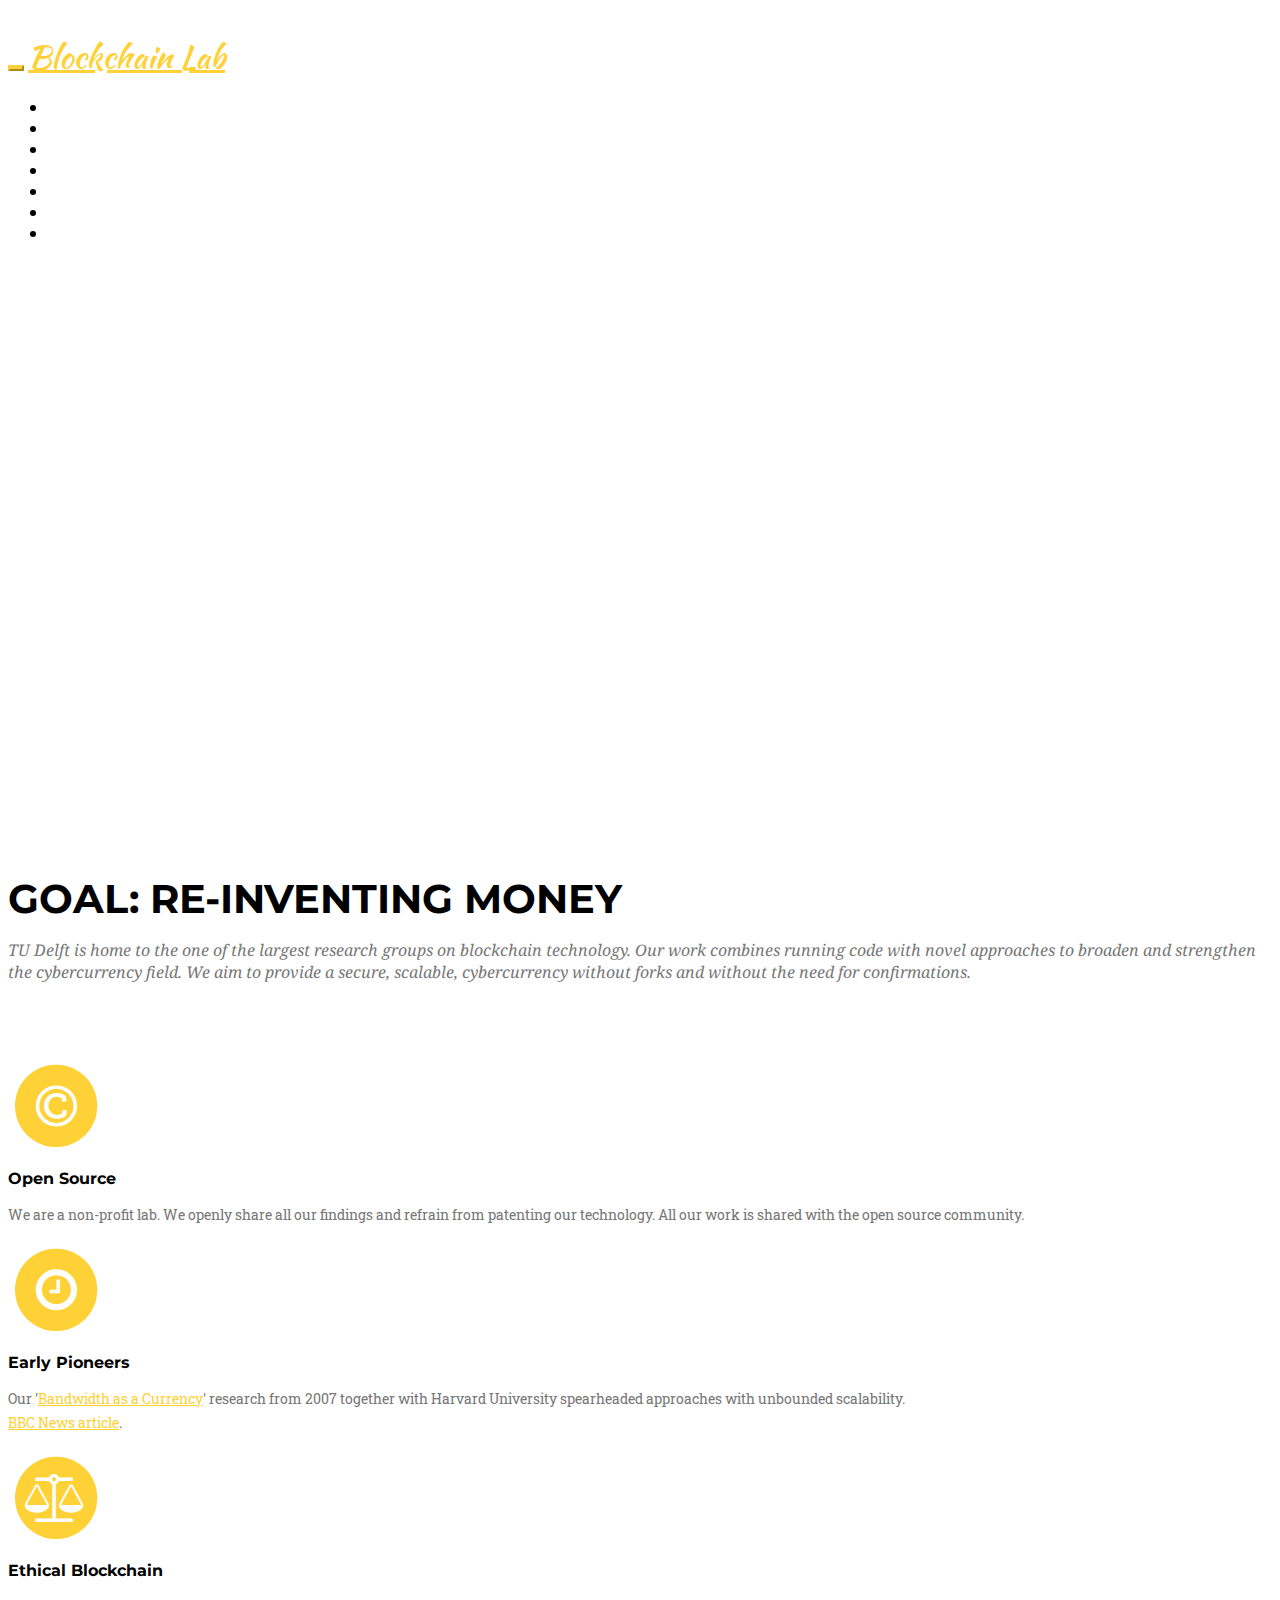
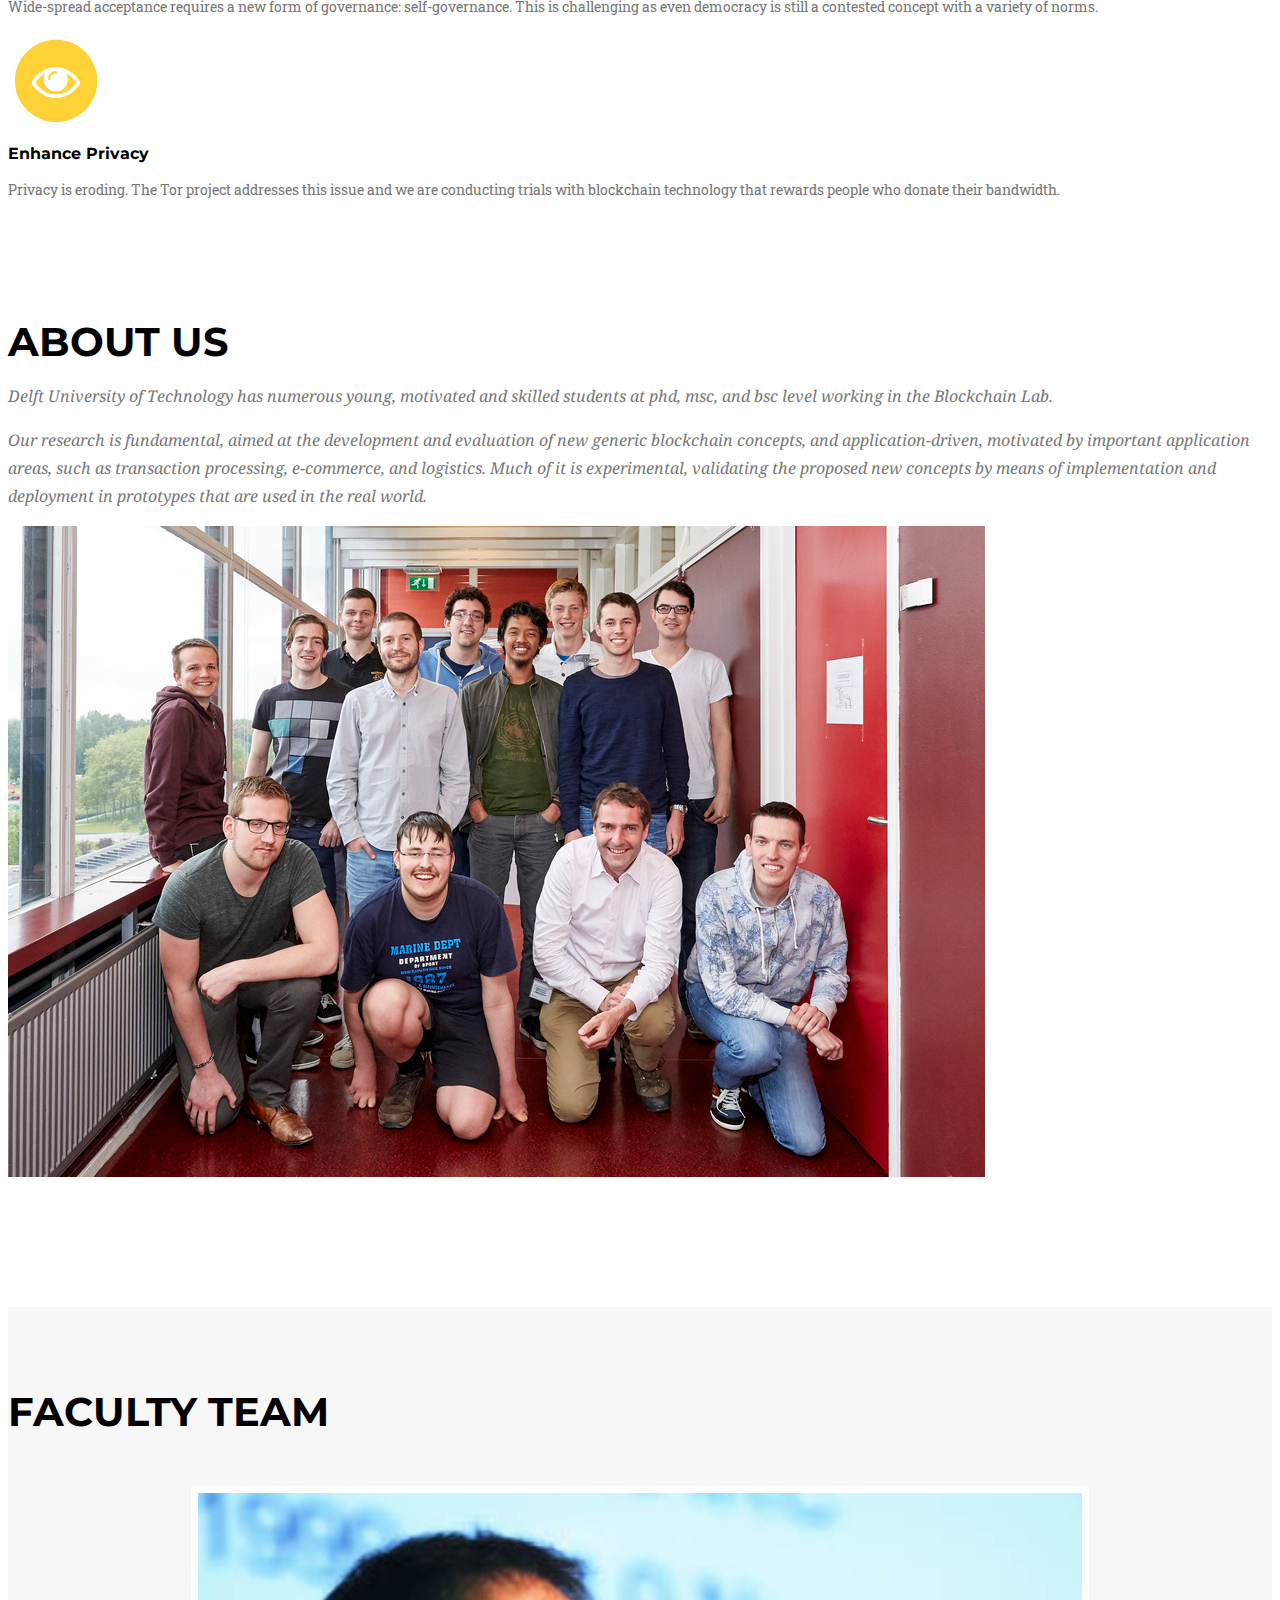
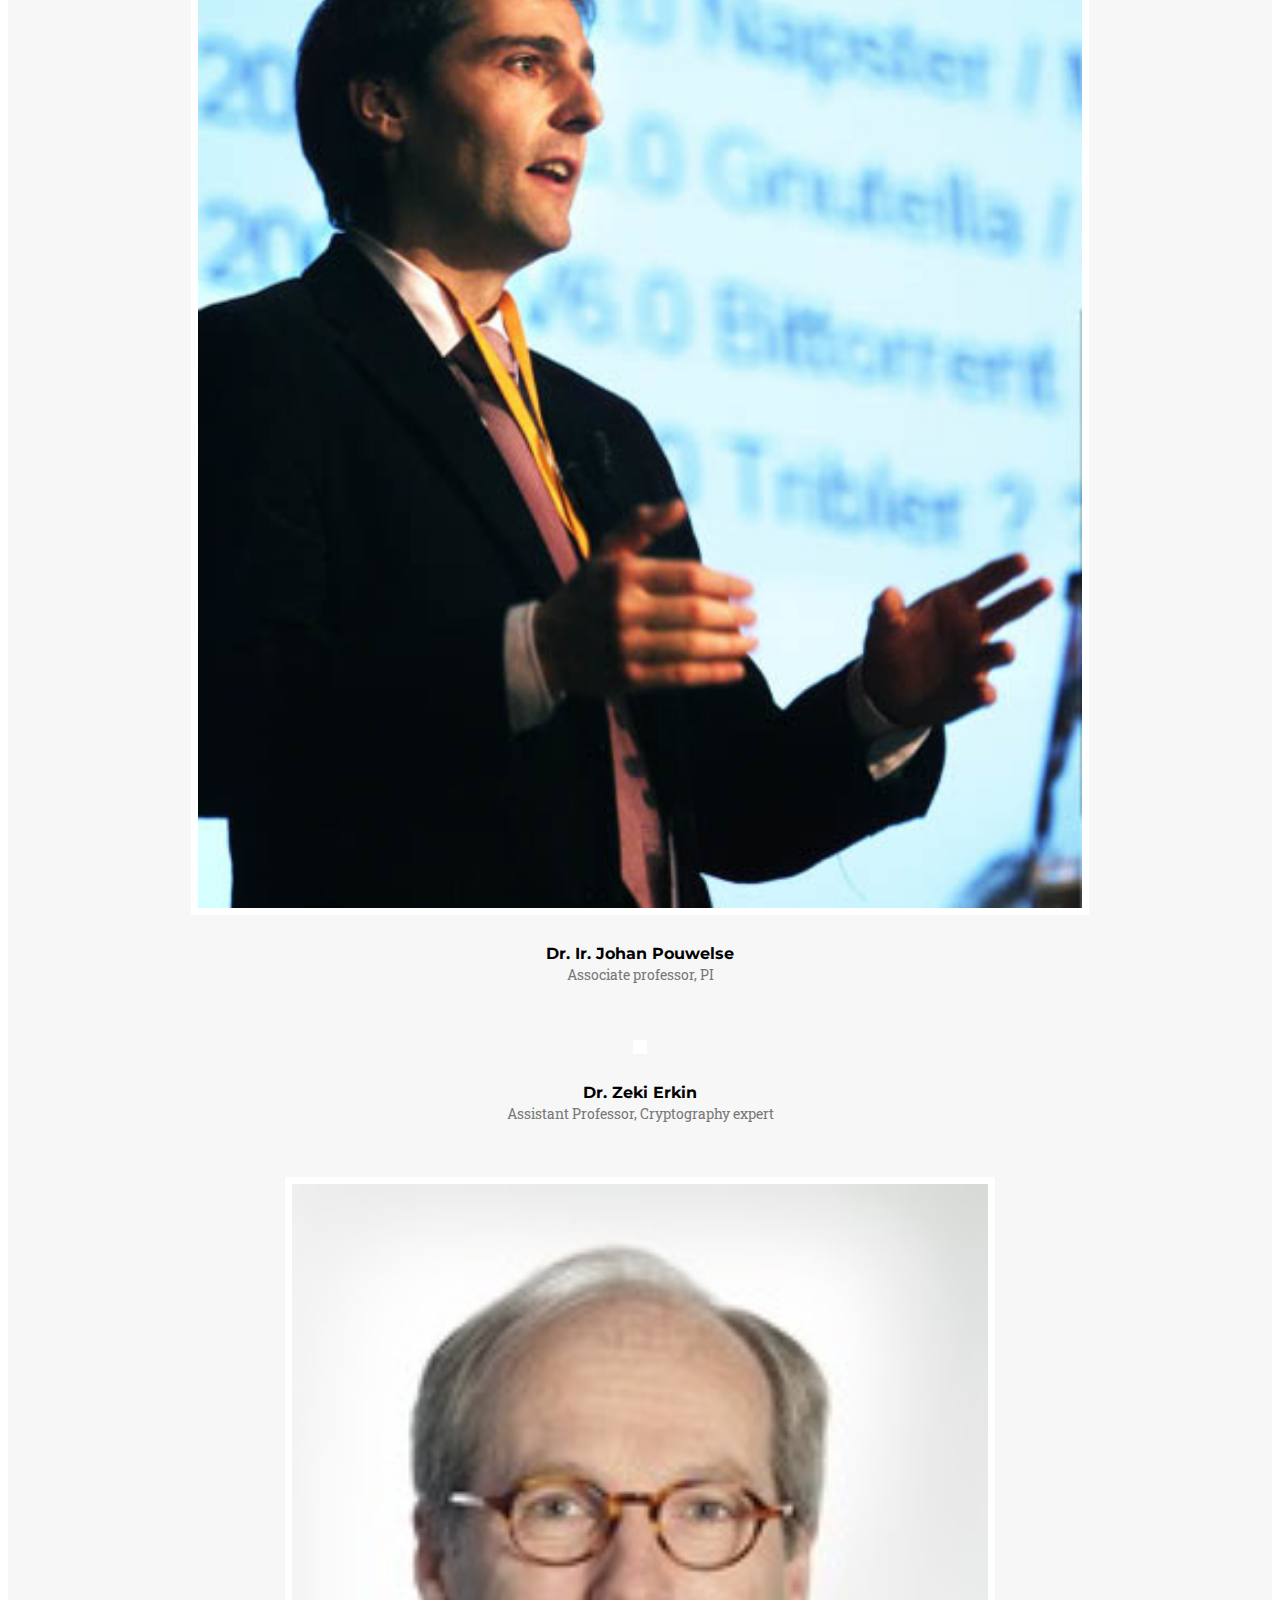
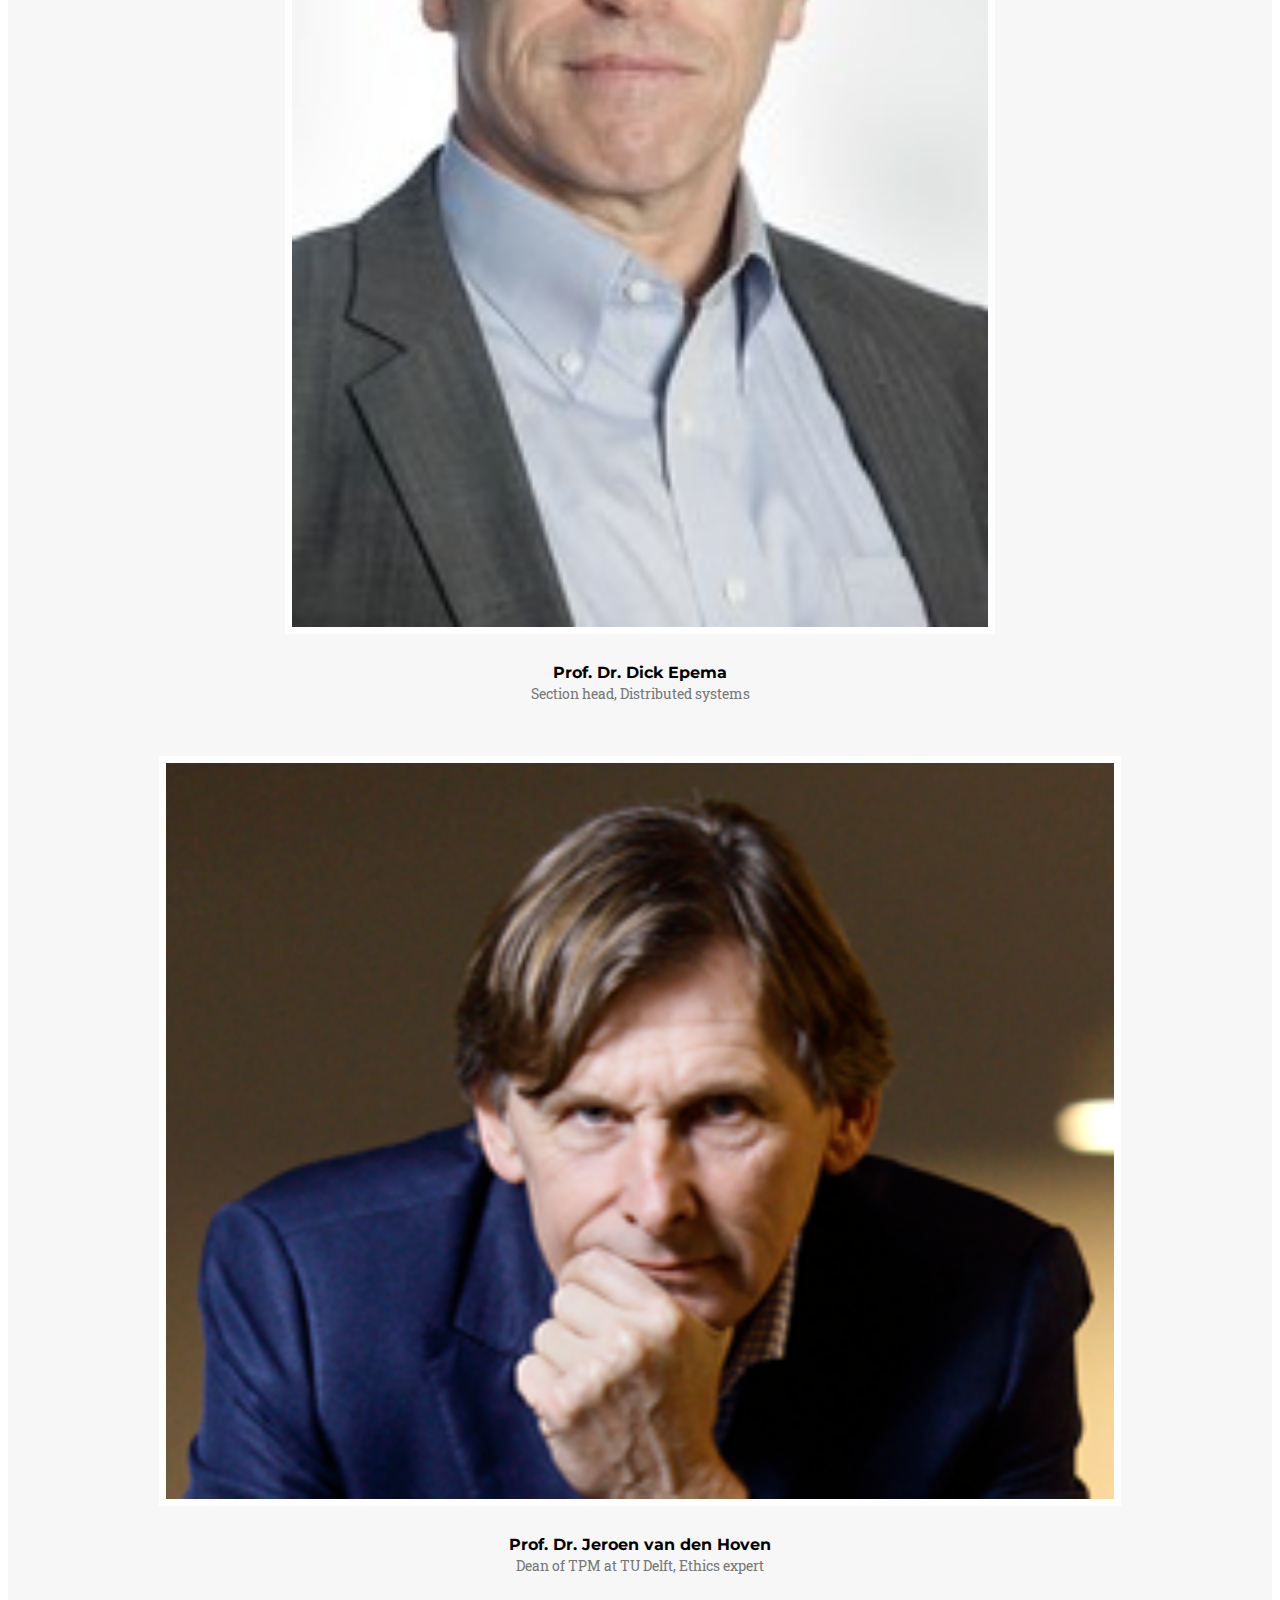
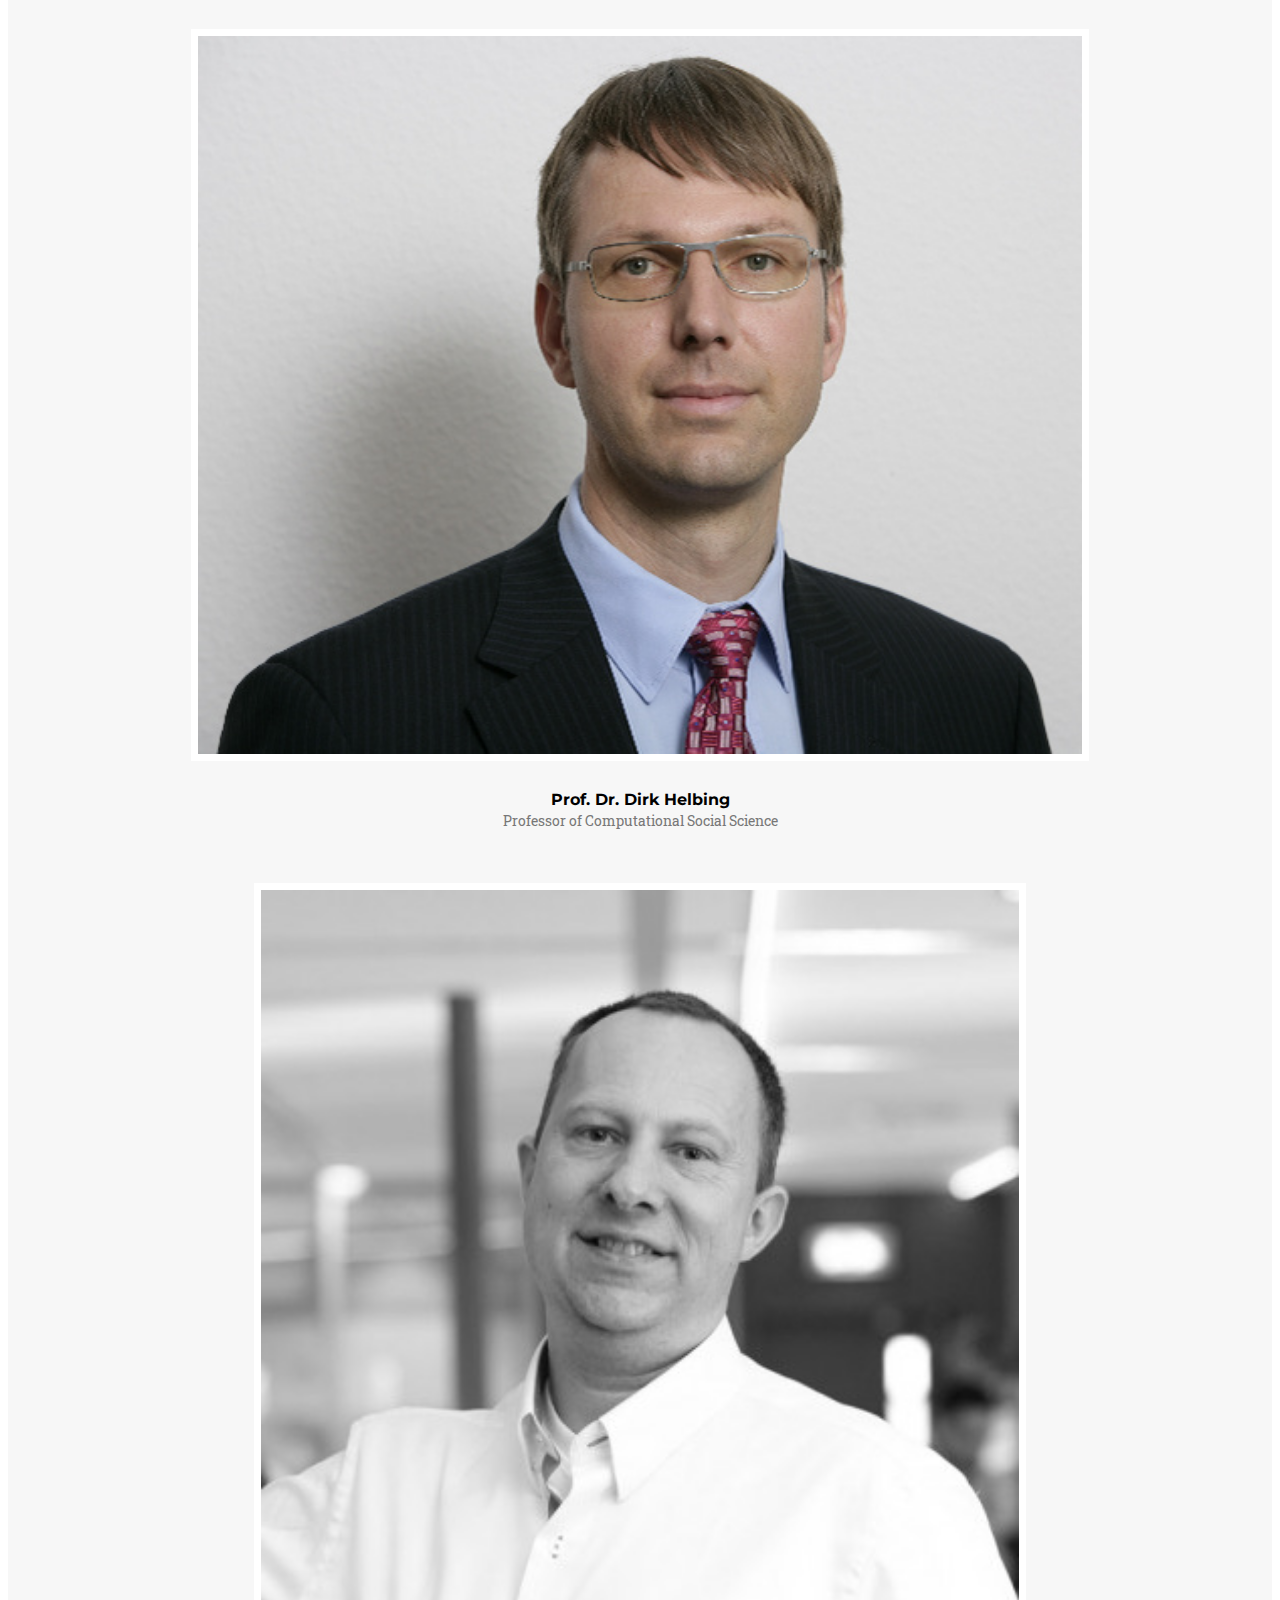
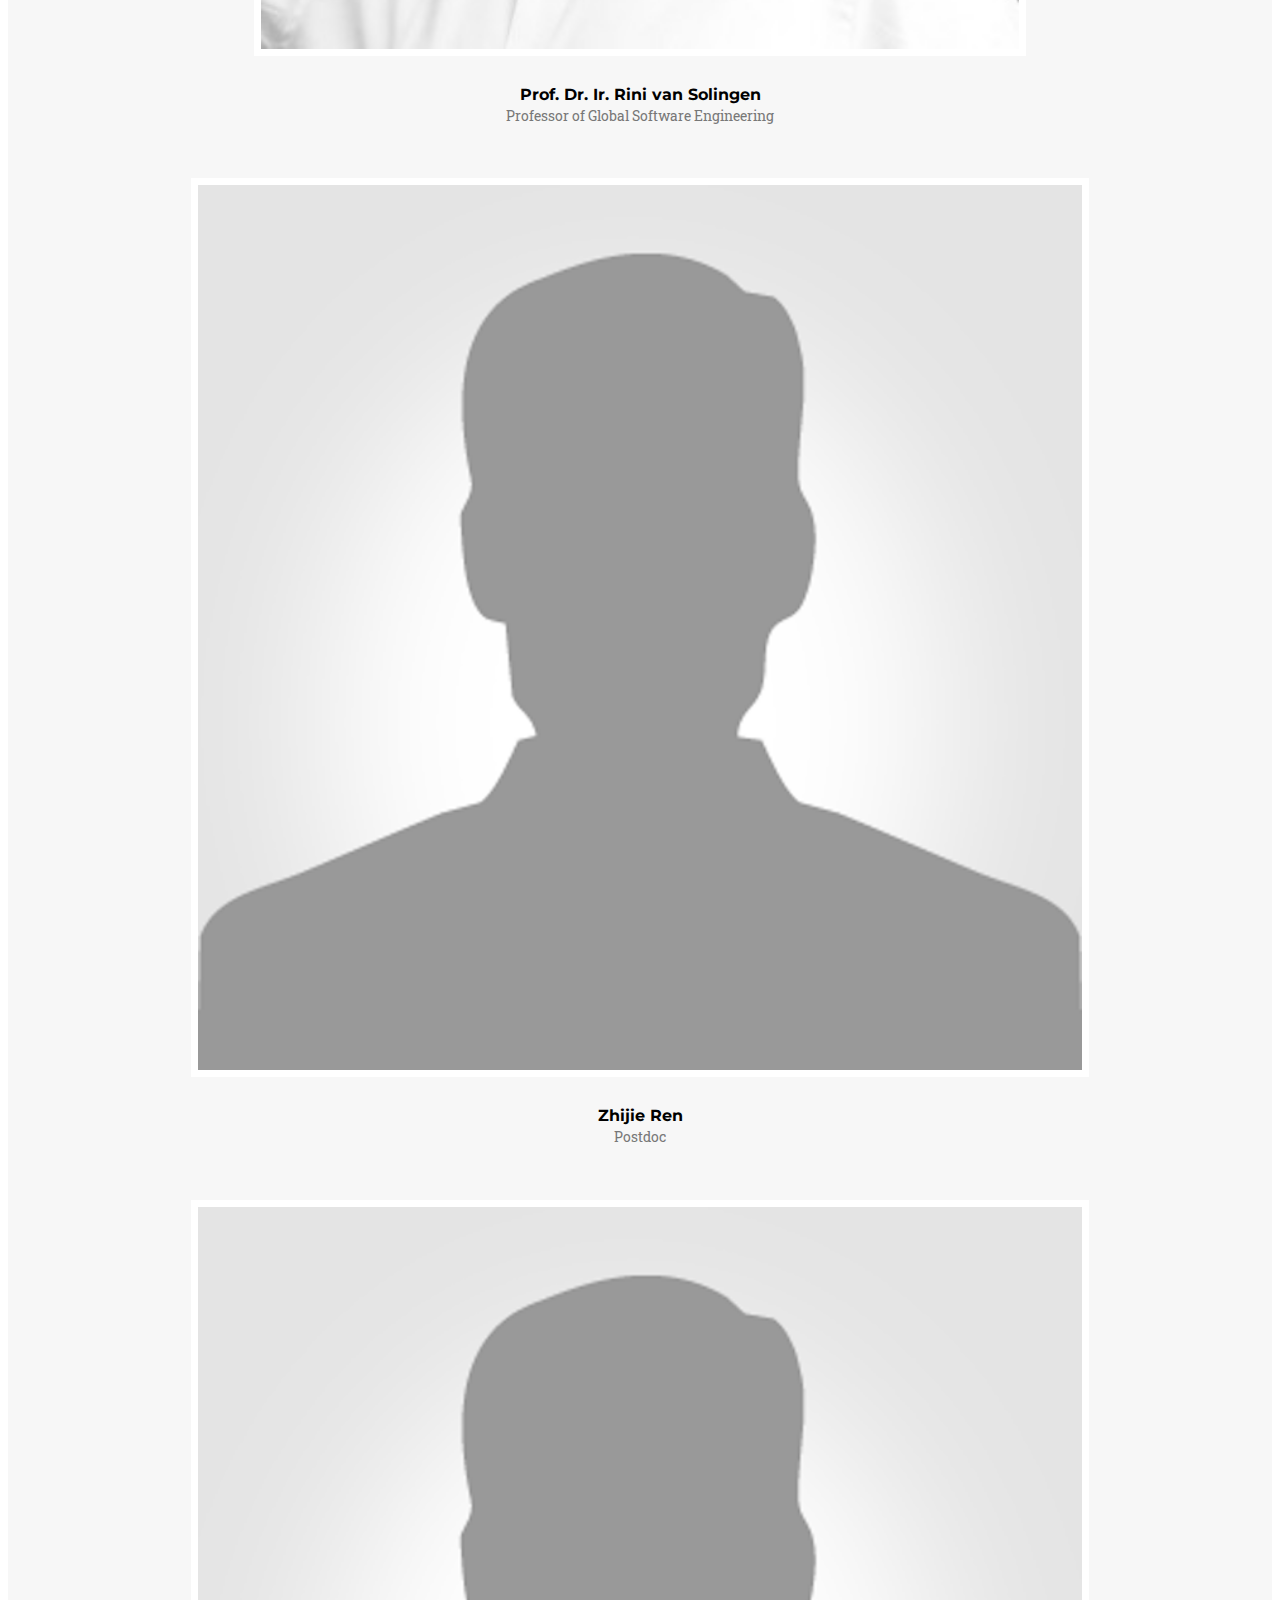
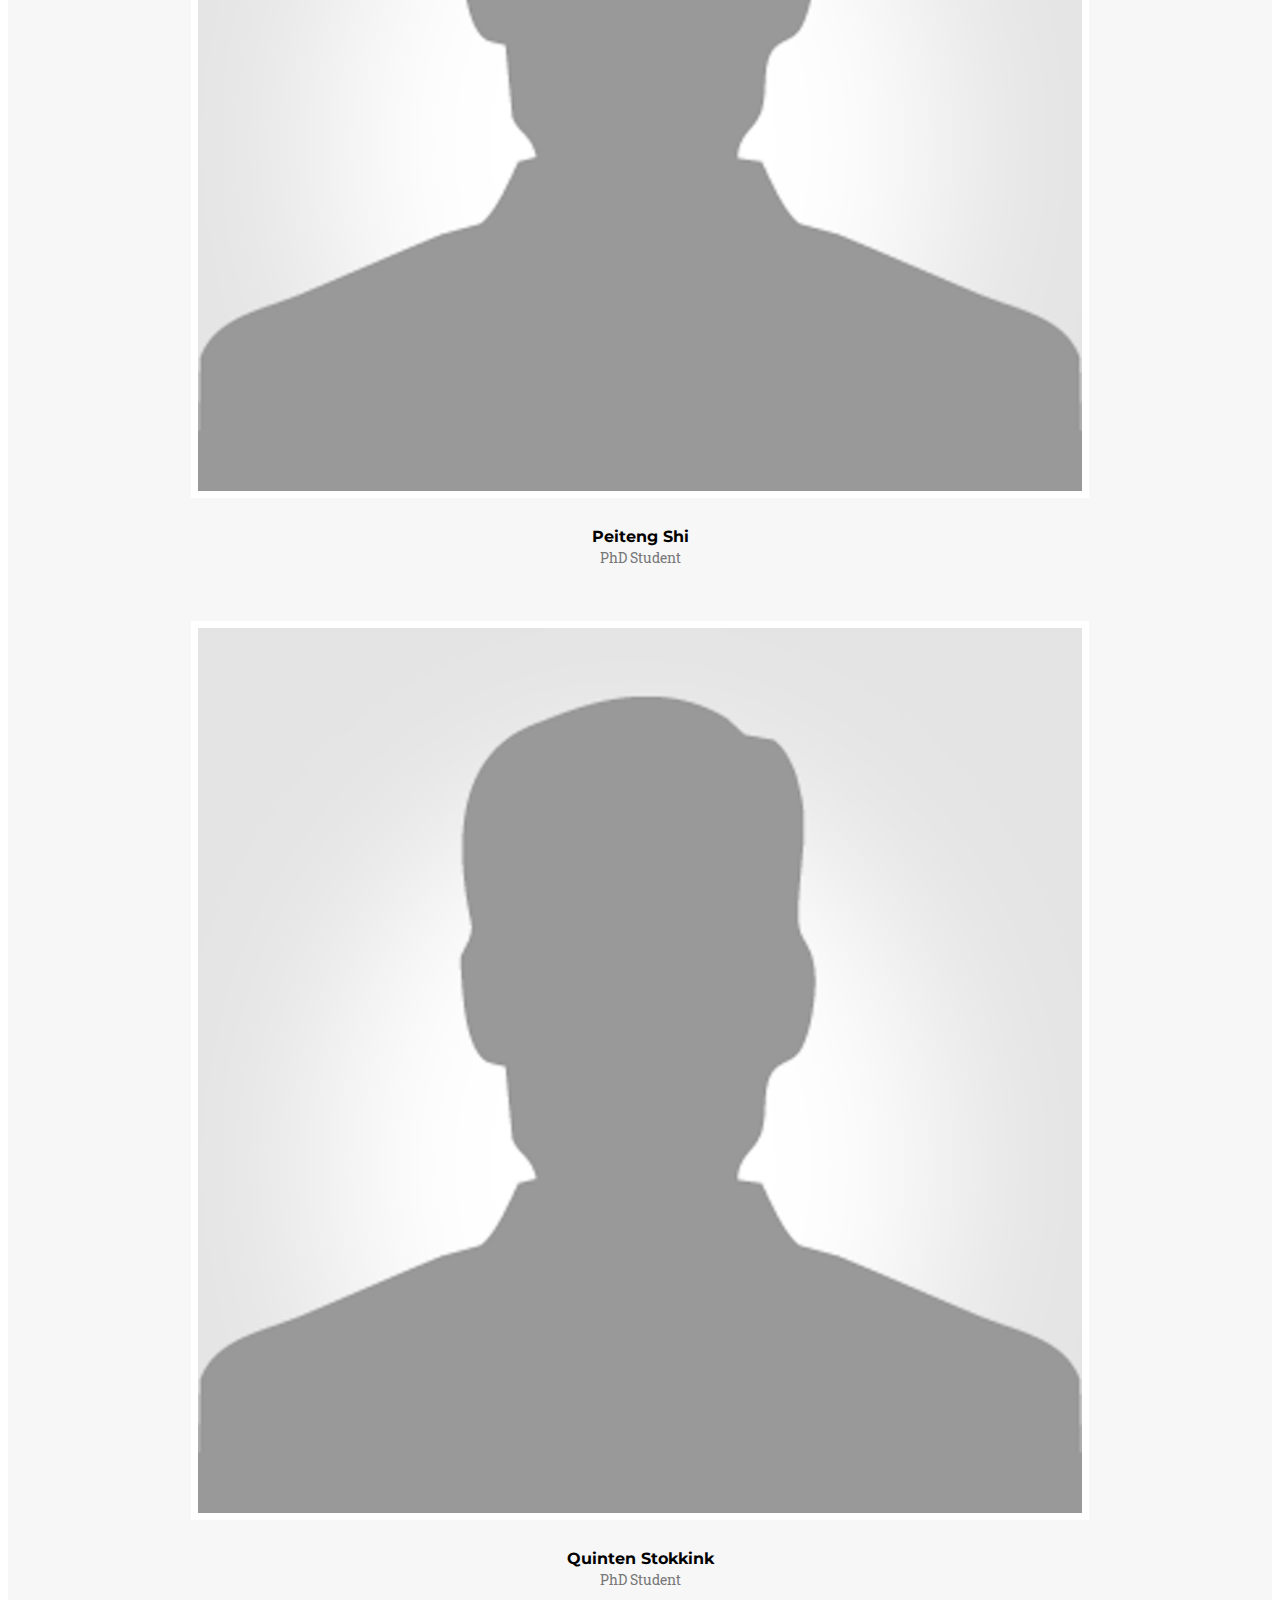
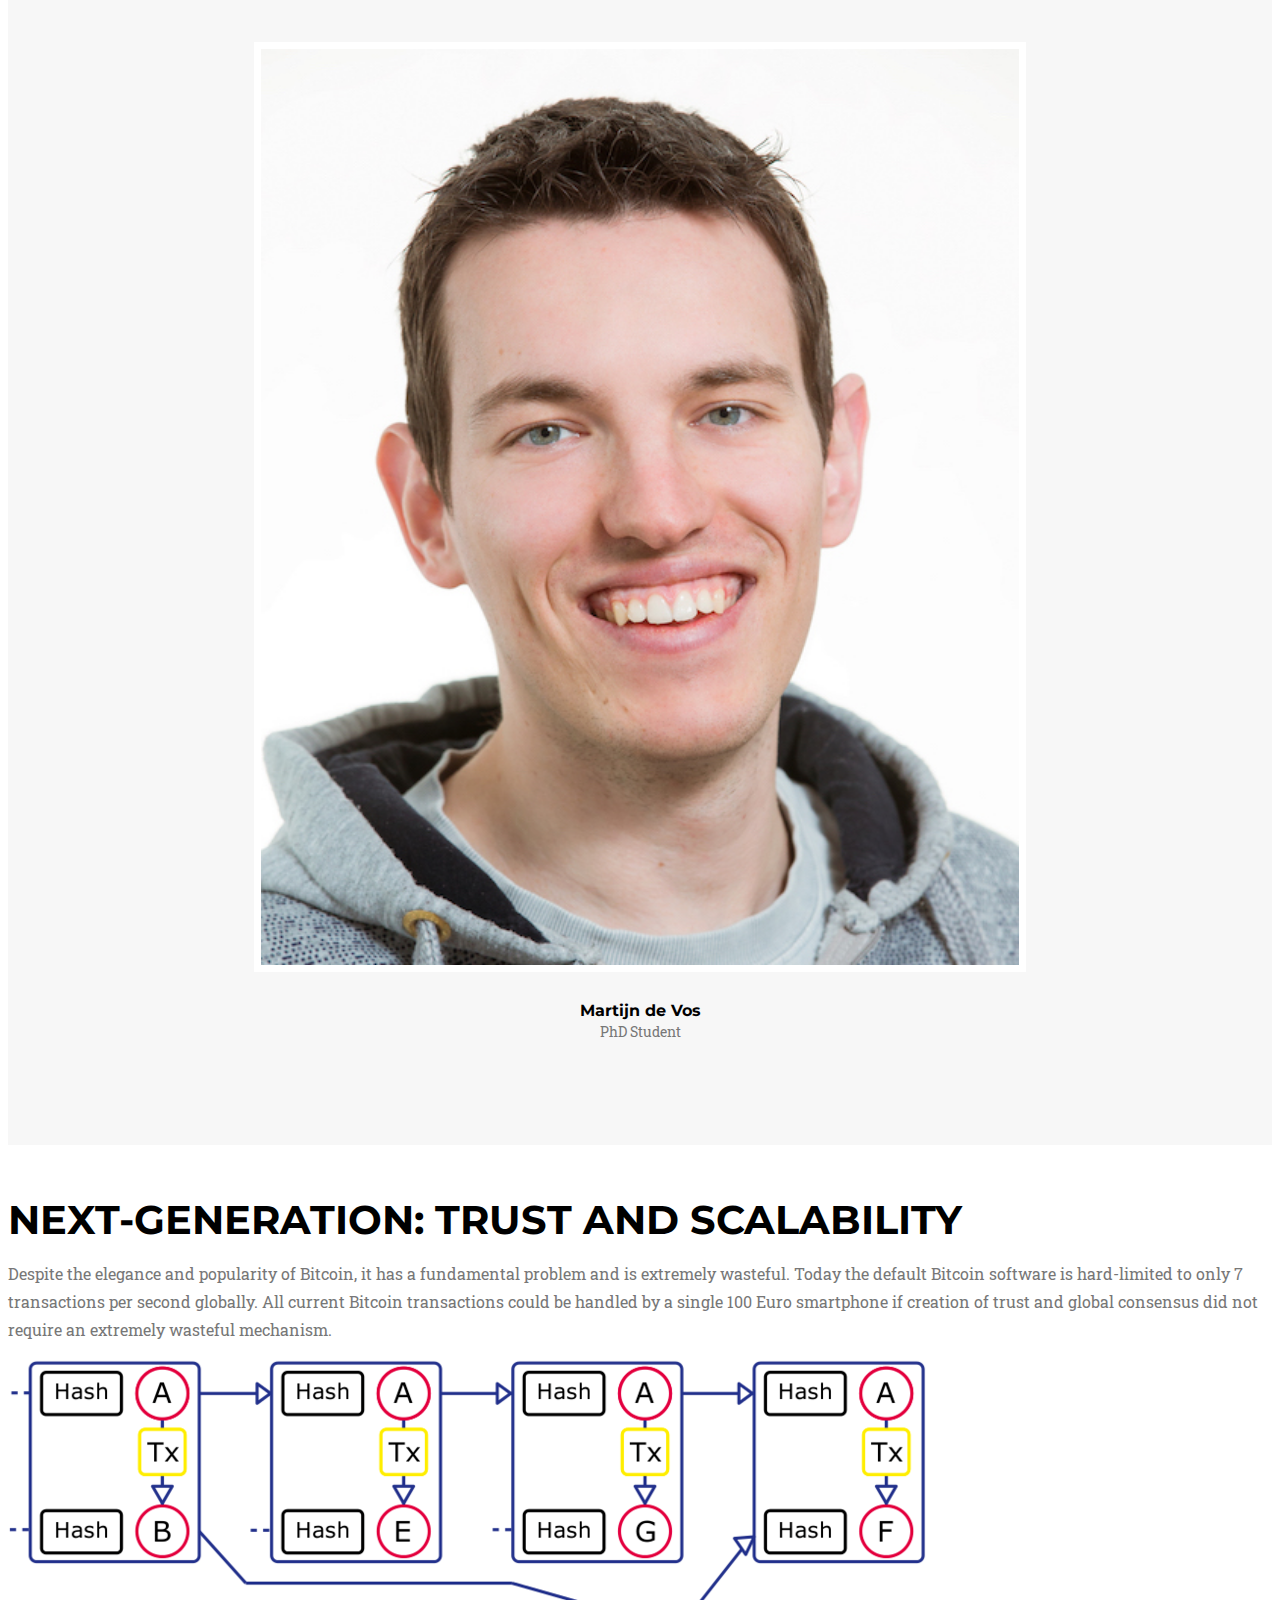
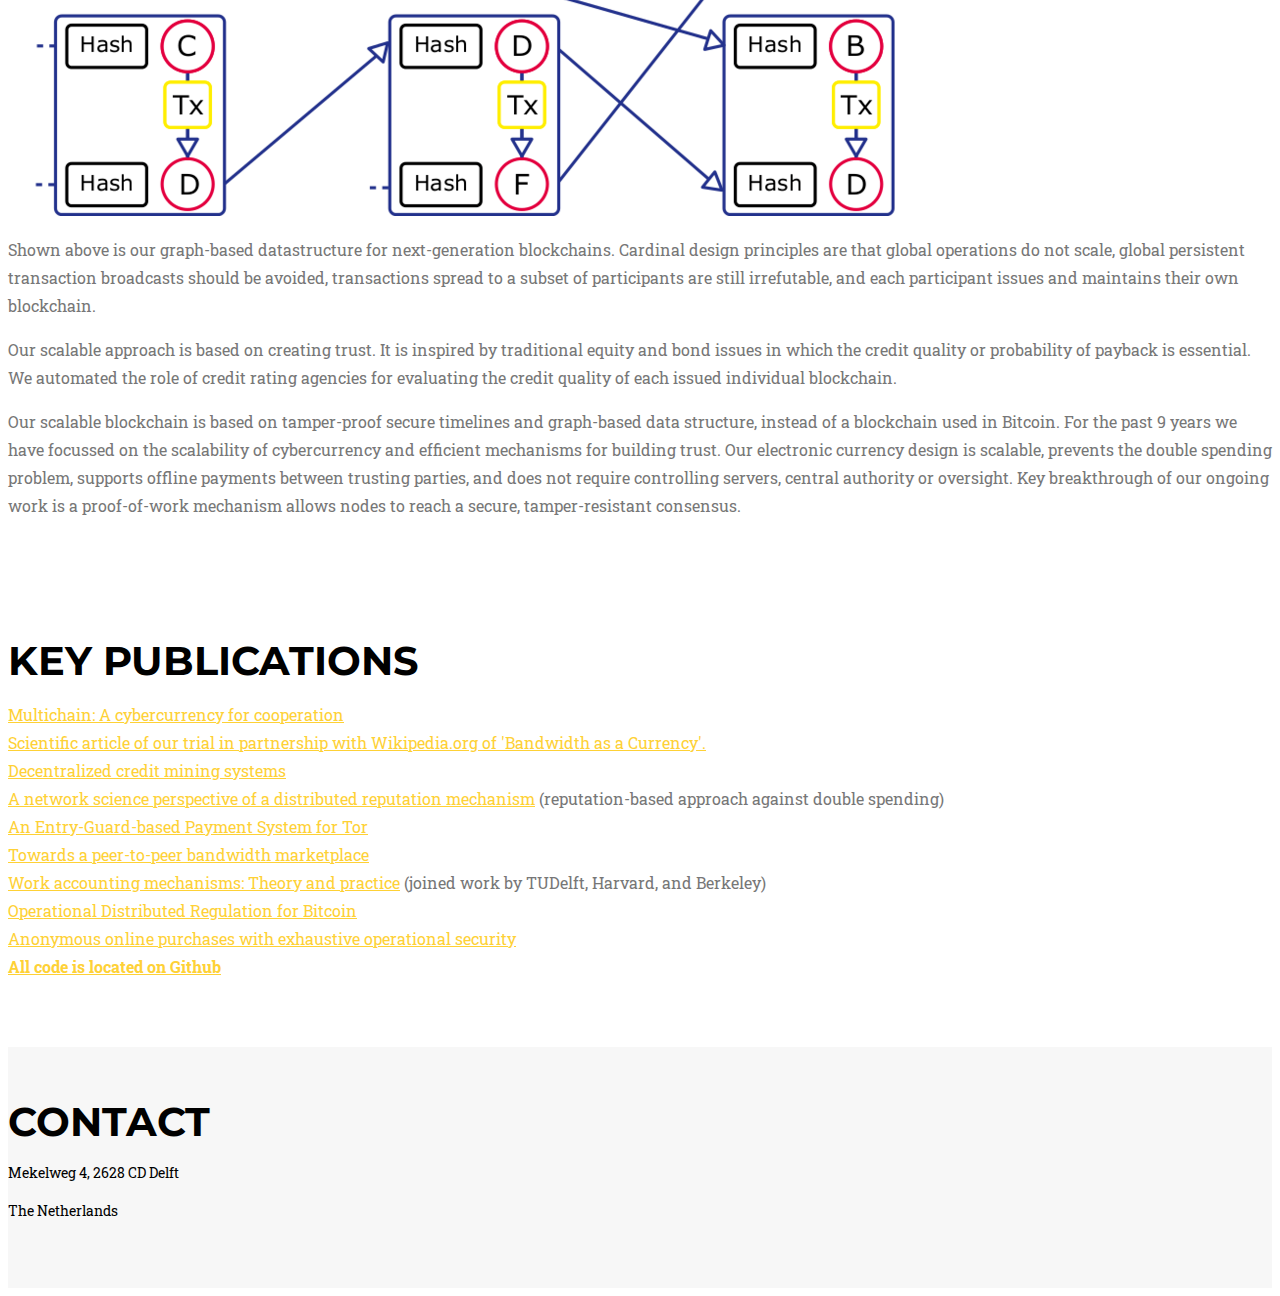
==== commit f9353b75: "no spam via email please" ====
--- a/index.html
+++ b/index.html
@@ -318,7 +318,6 @@
                     <h2 class="section-heading">Contact</h2>
                     <p>Mekelweg 4, 2628 CD Delft</p>
                     <p>The Netherlands</p>
-                    <p><a href="mailto:j.a.pouwelse@tudelft.nl">j.a.pouwelse@tudelft.nl</a></p>
                     <!--<h3 class="section-subheading text-muted">The following people support the Blockchain Lab.</h3> -->
                 </div>
             </div>
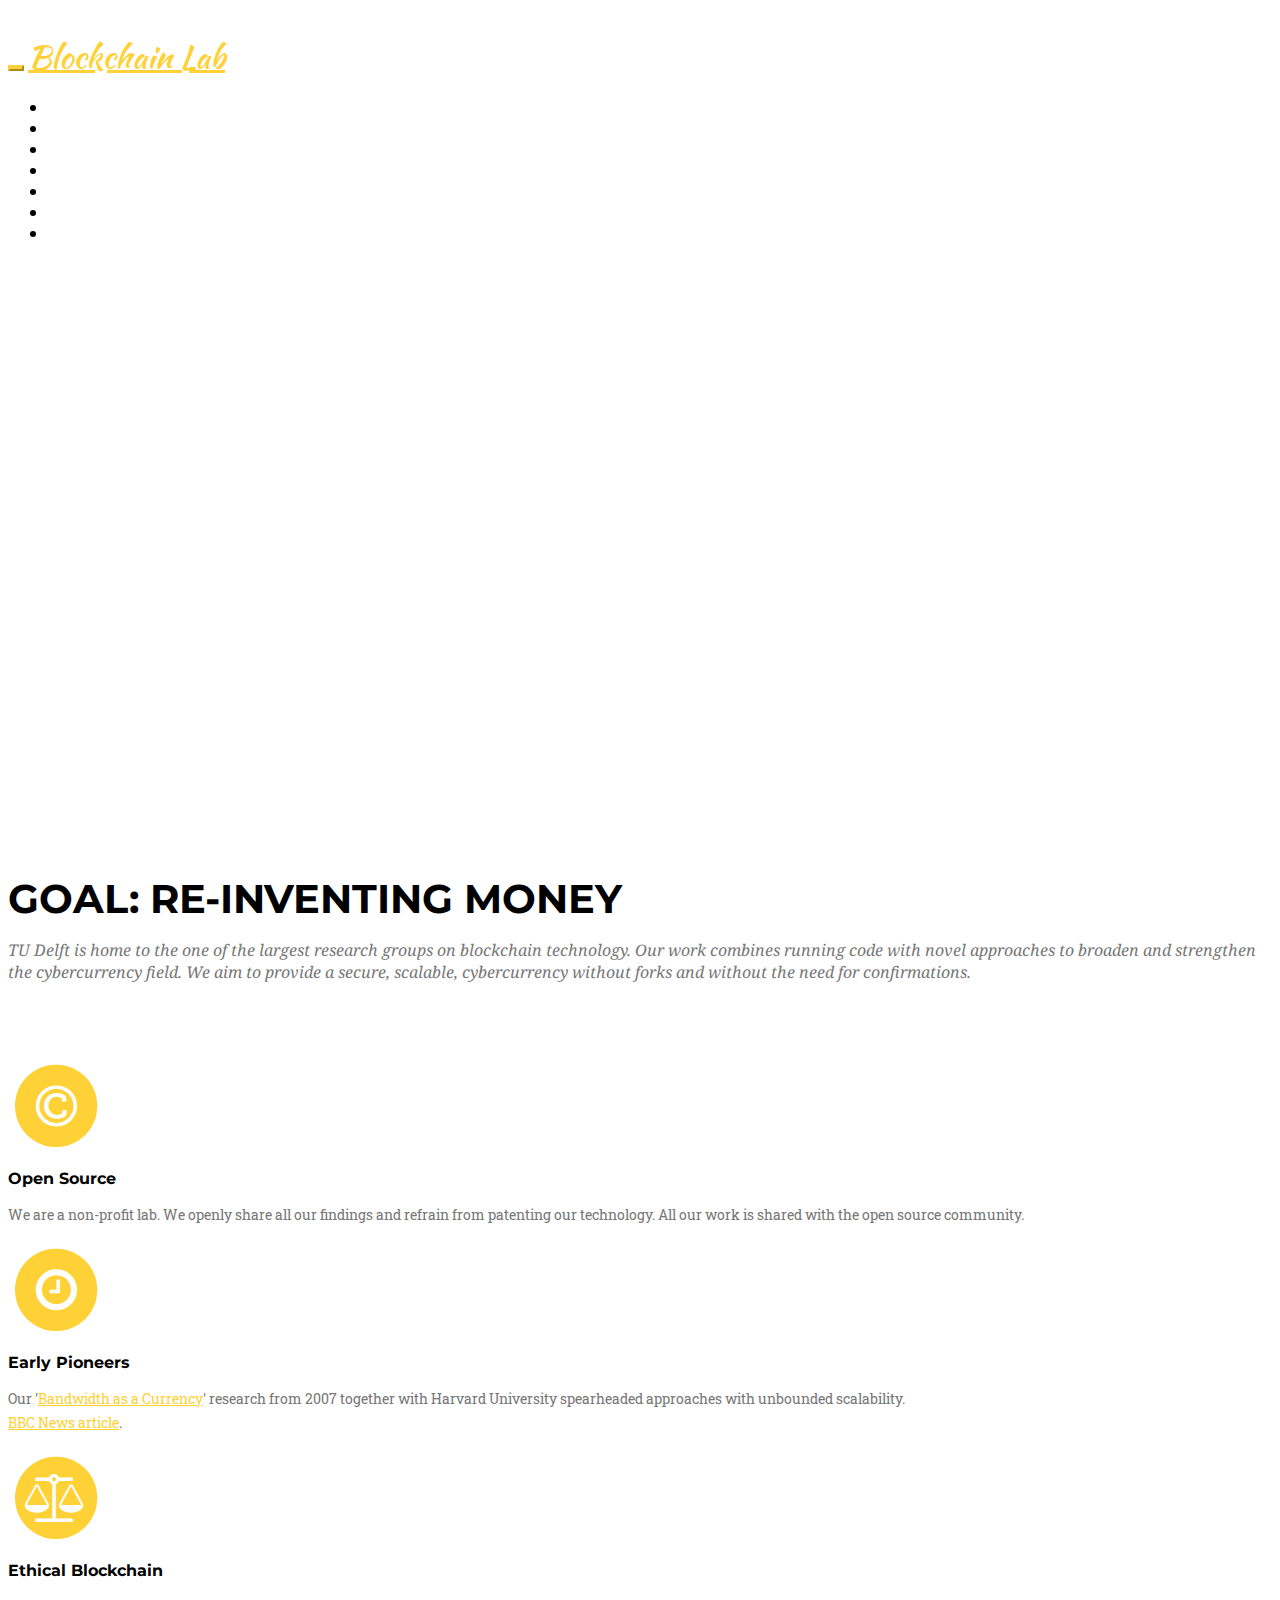
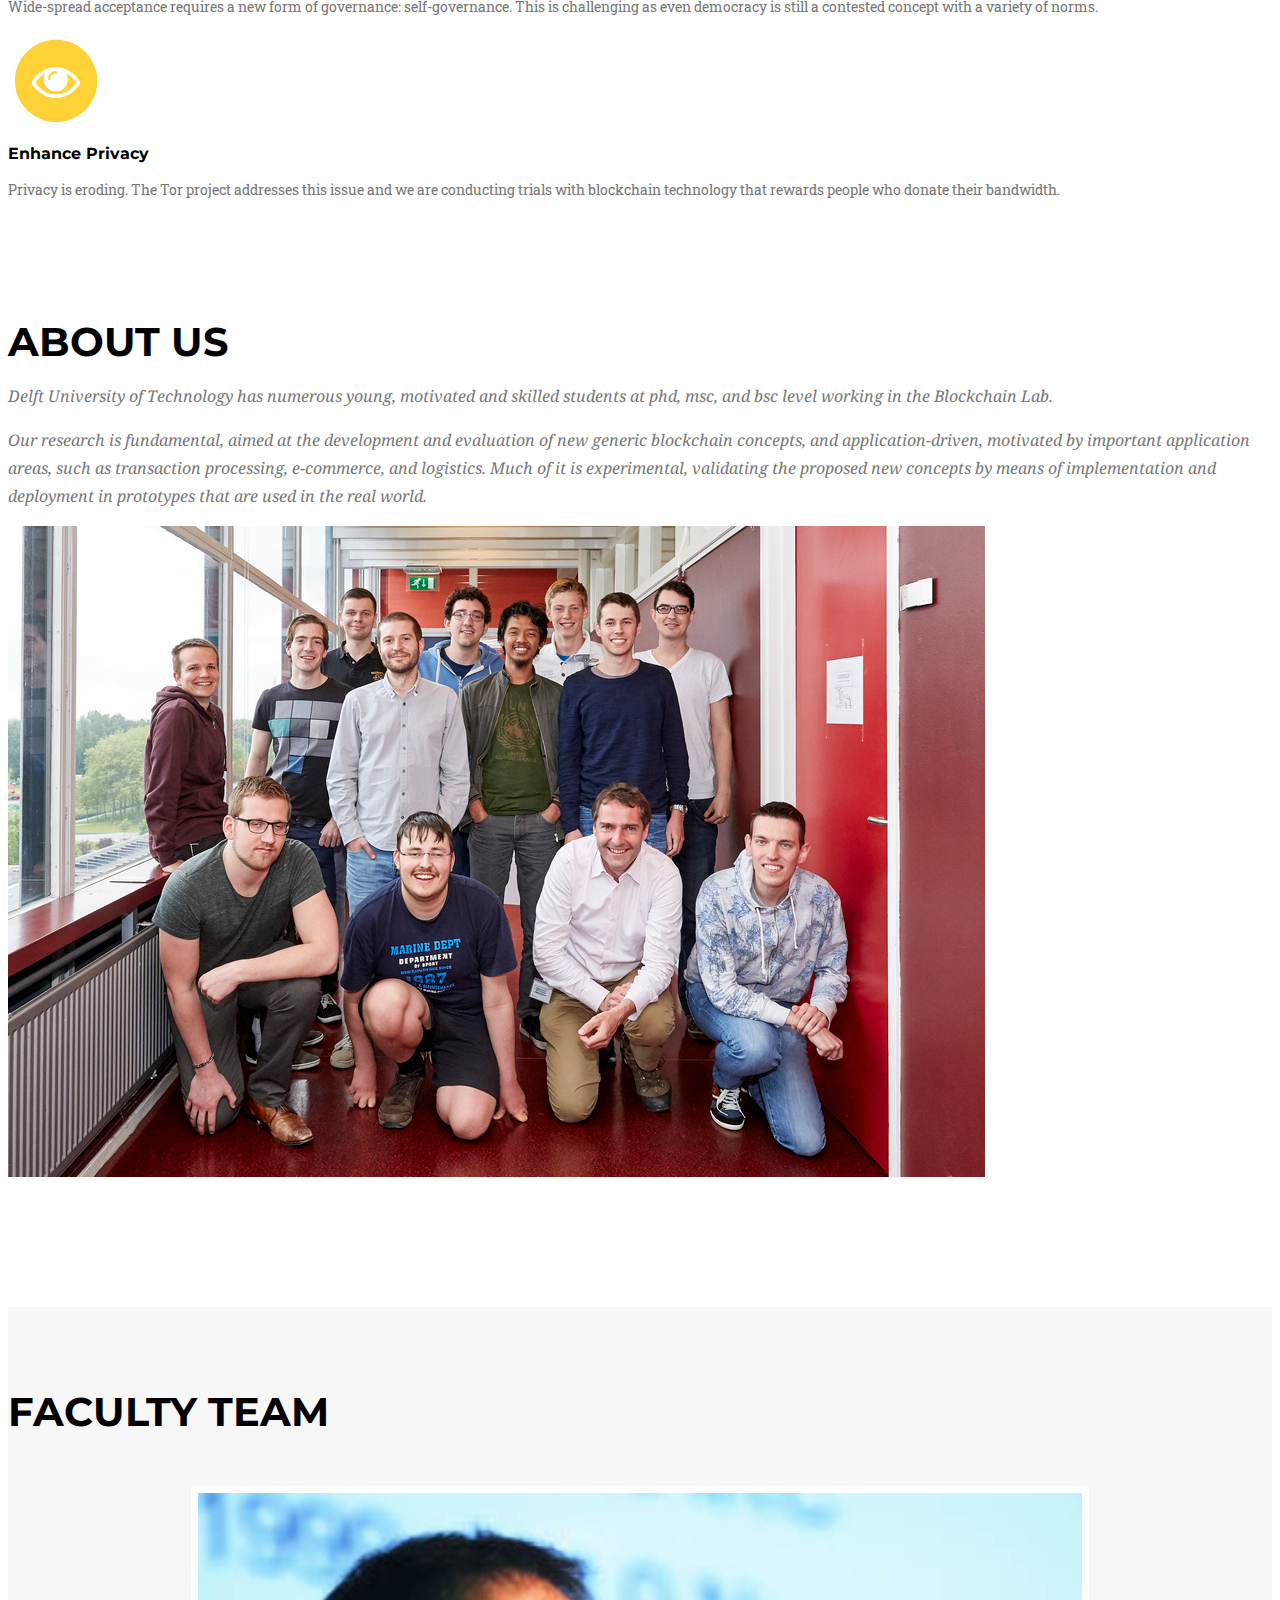
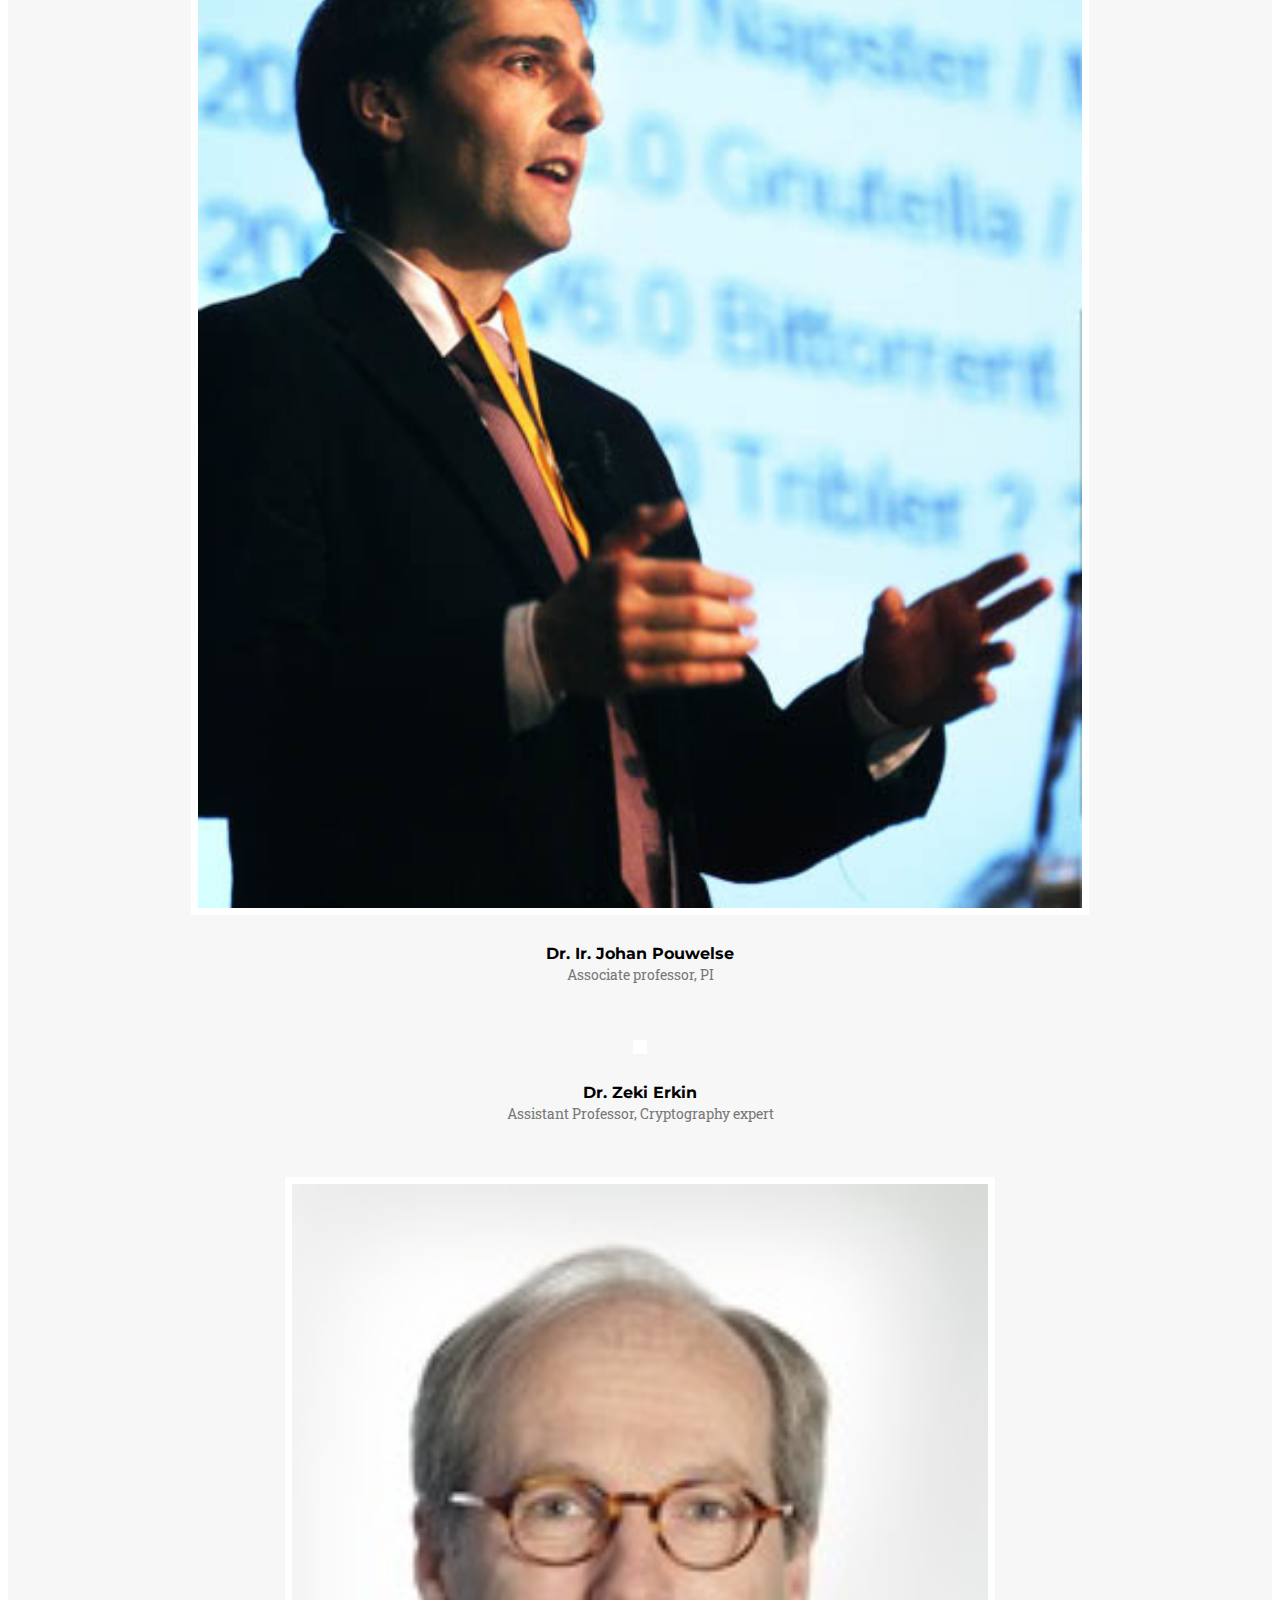
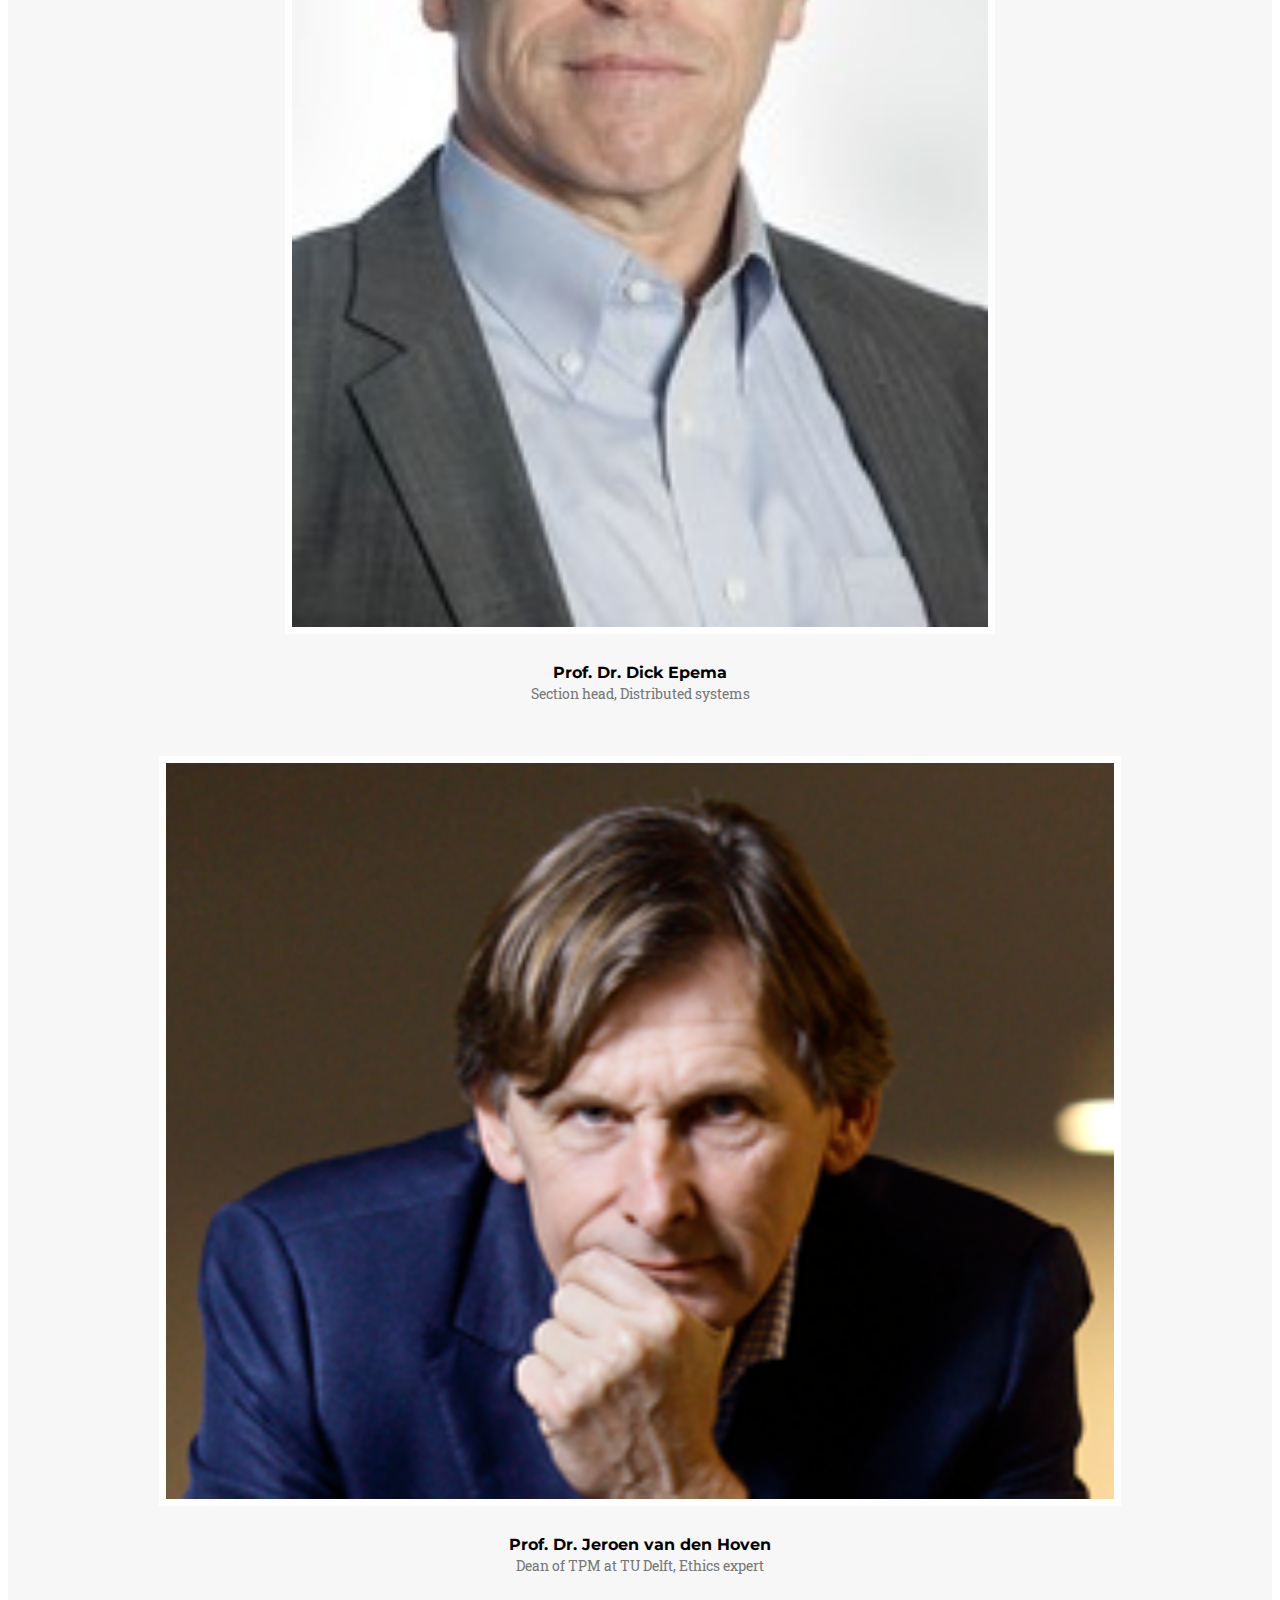
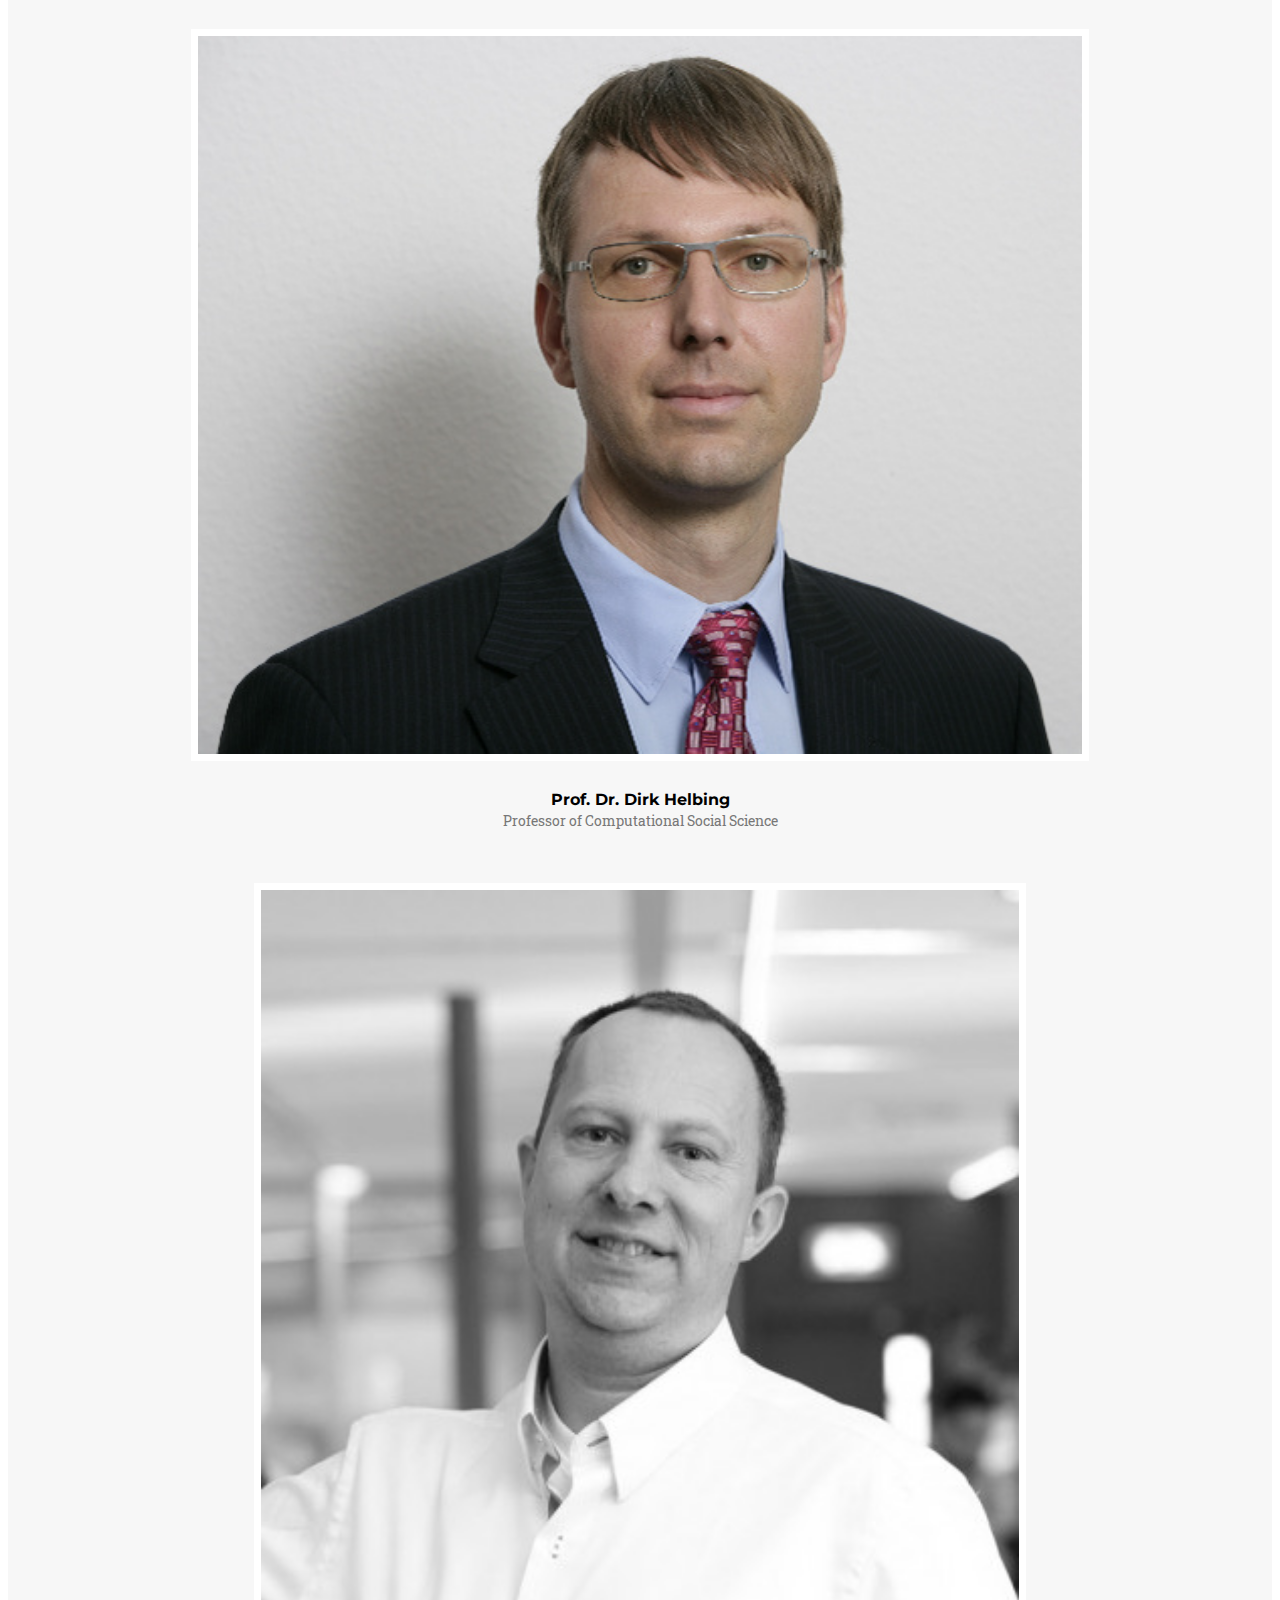
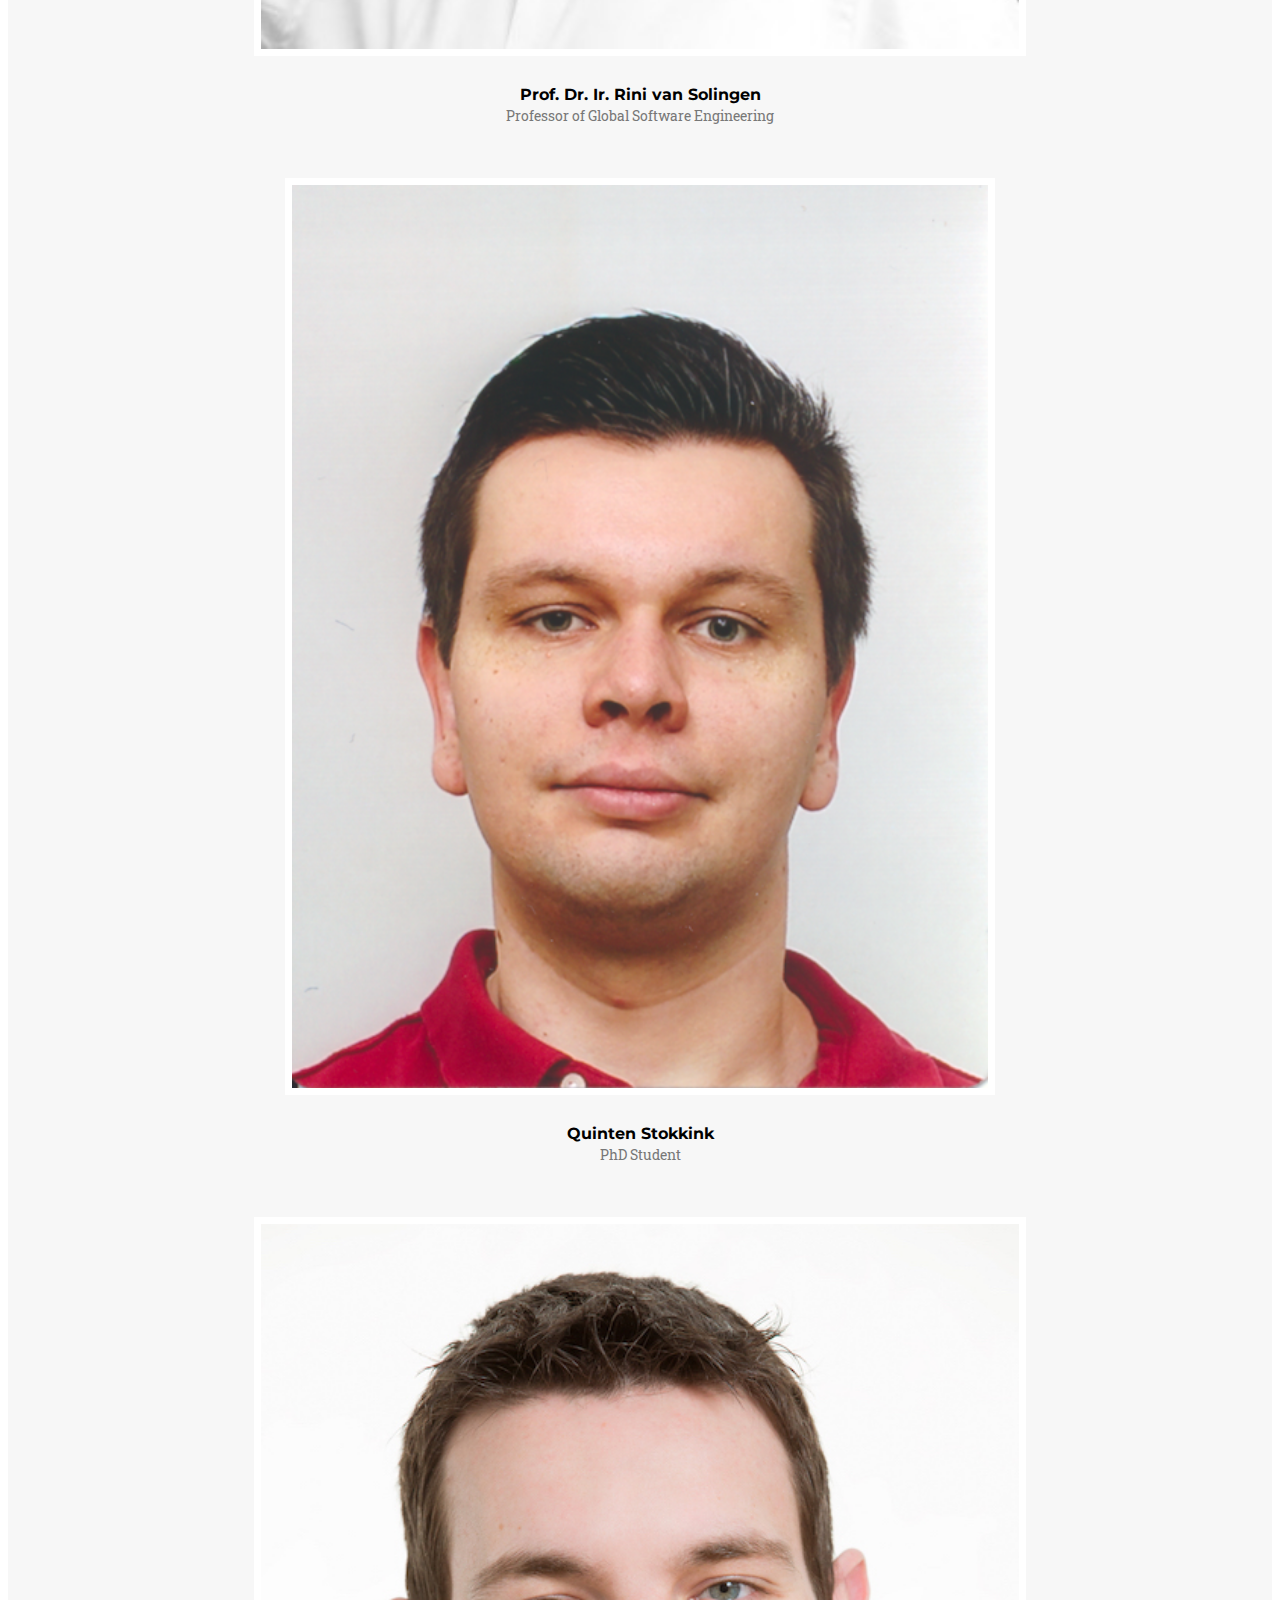
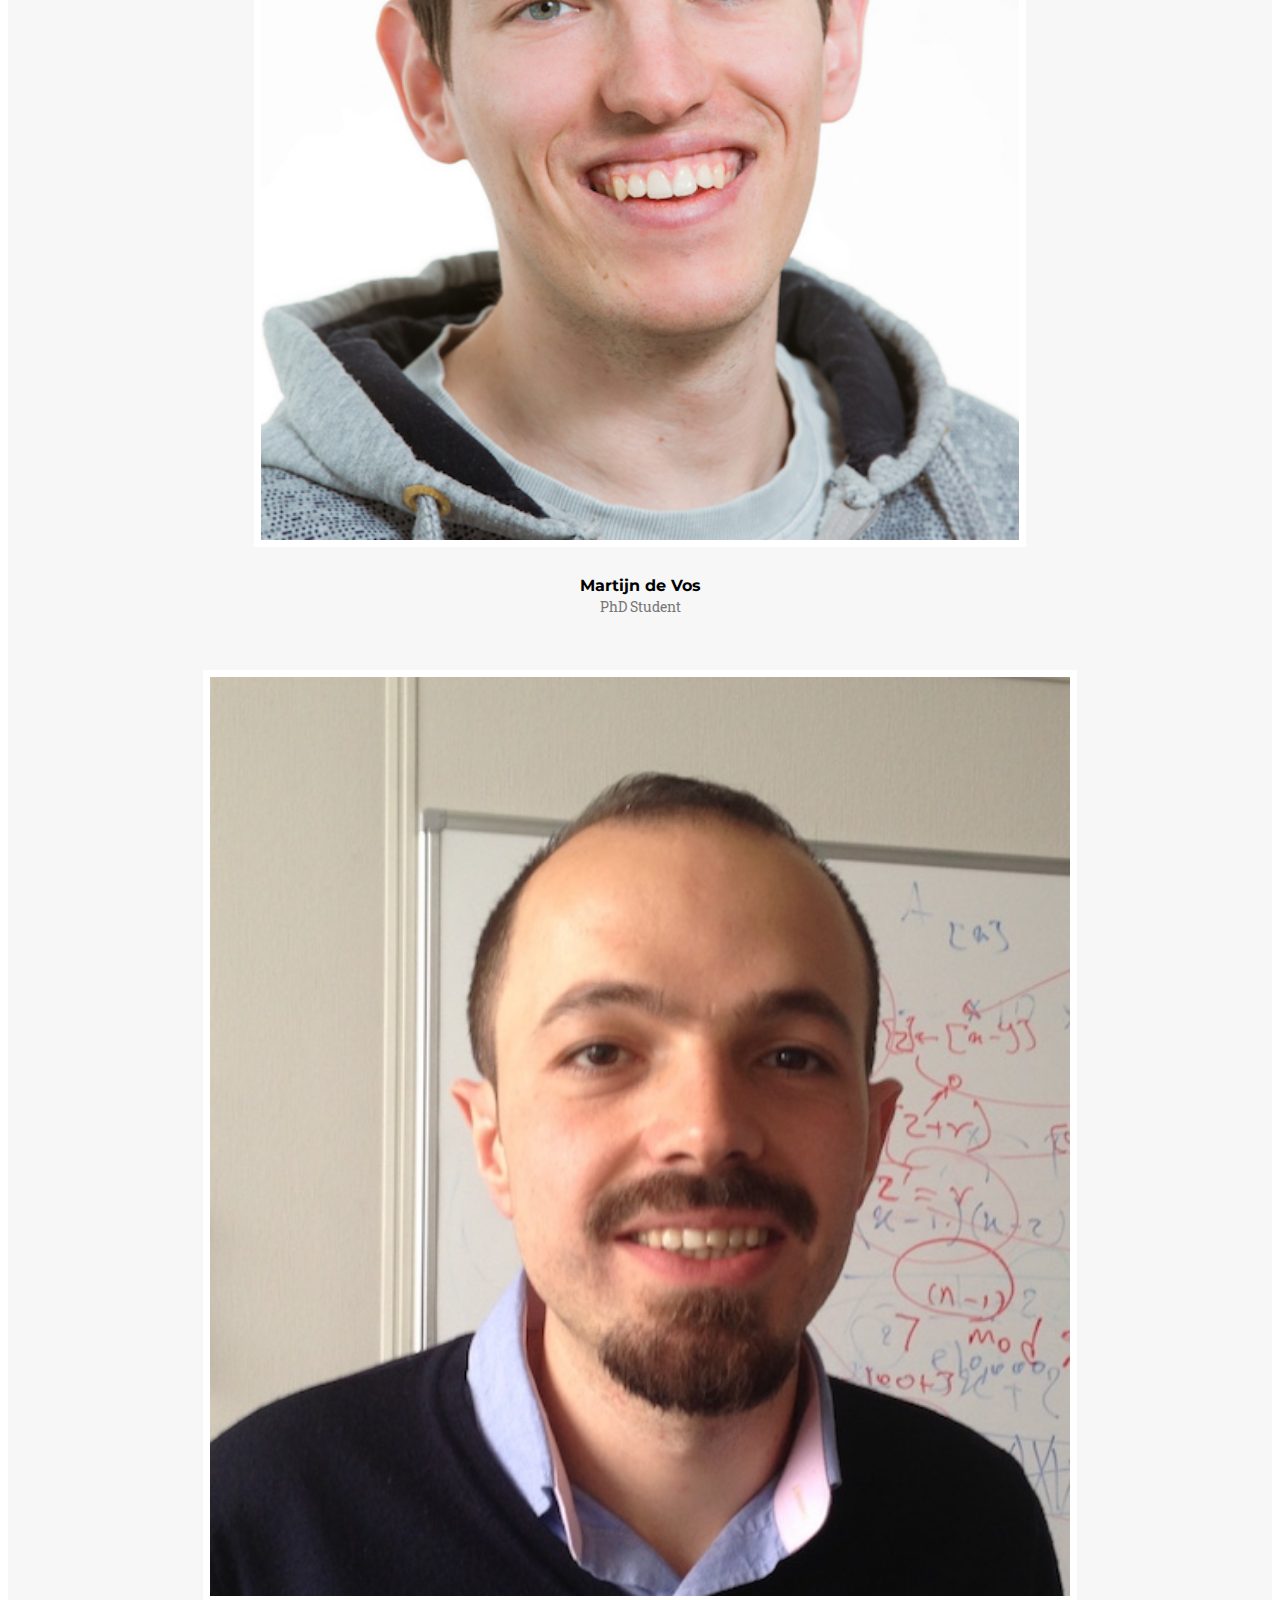
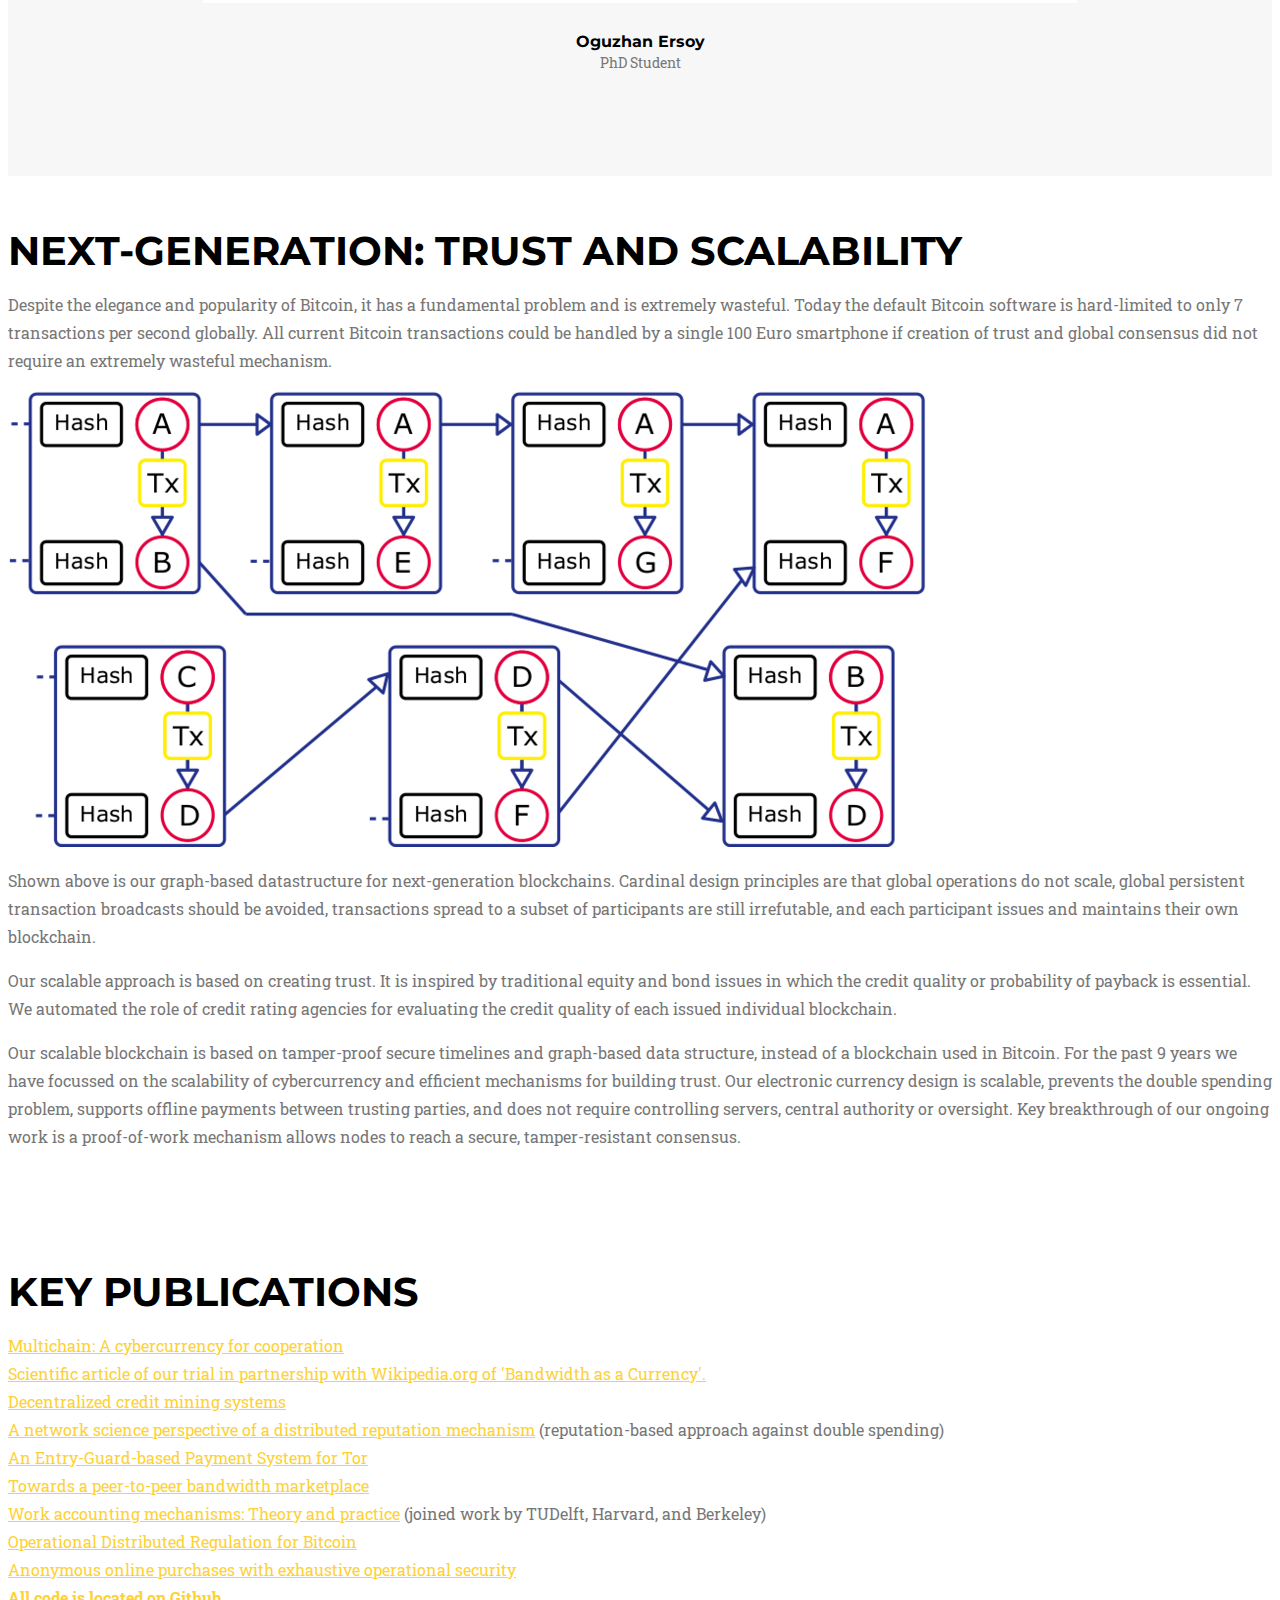
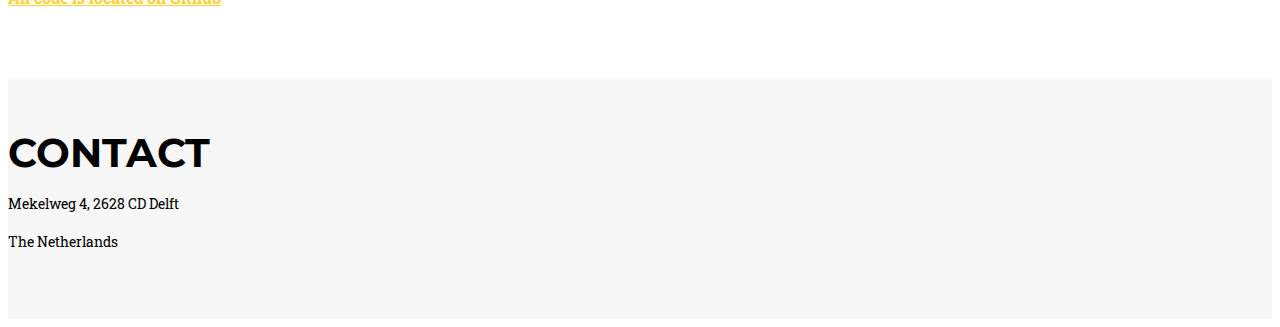
==== commit 61072358: "Added photos" ====
--- a/index.html
+++ b/index.html
@@ -219,21 +219,7 @@
                 </div>
                 <div class="col-sm-4">
                     <div class="team-member">
-                        <img src="img/team/unknown.png" class="img-responsive img-circle" width="70%" alt="">
-                        <h4>Zhijie Ren</h4>
-                        <p class="text-muted">Postdoc</p>
-                    </div>
-                </div>
-                <div class="col-sm-4">
-                    <div class="team-member">
-                        <img src="img/team/unknown.png" class="img-responsive img-circle" width="70%" alt="">
-                        <h4>Peiteng Shi</h4>
-                        <p class="text-muted">PhD Student</p>
-                    </div>
-                </div>
-                <div class="col-sm-4">
-                    <div class="team-member">
-                        <img src="img/team/unknown.png" class="img-responsive img-circle" width="70%" alt="">
+                        <img src="img/team/quinten.png" class="img-responsive img-circle" width="55%" alt="">
                         <h4>Quinten Stokkink</h4>
                         <p class="text-muted">PhD Student</p>
                     </div>
@@ -242,6 +228,13 @@
                     <div class="team-member">
                         <img src="img/team/martijn.jpg" class="img-responsive img-circle" width="60%" alt="">
                         <h4>Martijn de Vos</h4>
+                        <p class="text-muted">PhD Student</p>
+                    </div>
+                </div>
+                <div class="col-sm-4">
+                    <div class="team-member">
+                        <img src="img/team/oguzhan.jpg" class="img-responsive img-circle" width="68%" alt="">
+                        <h4>Oguzhan Ersoy</h4>
                         <p class="text-muted">PhD Student</p>
                     </div>
                 </div>
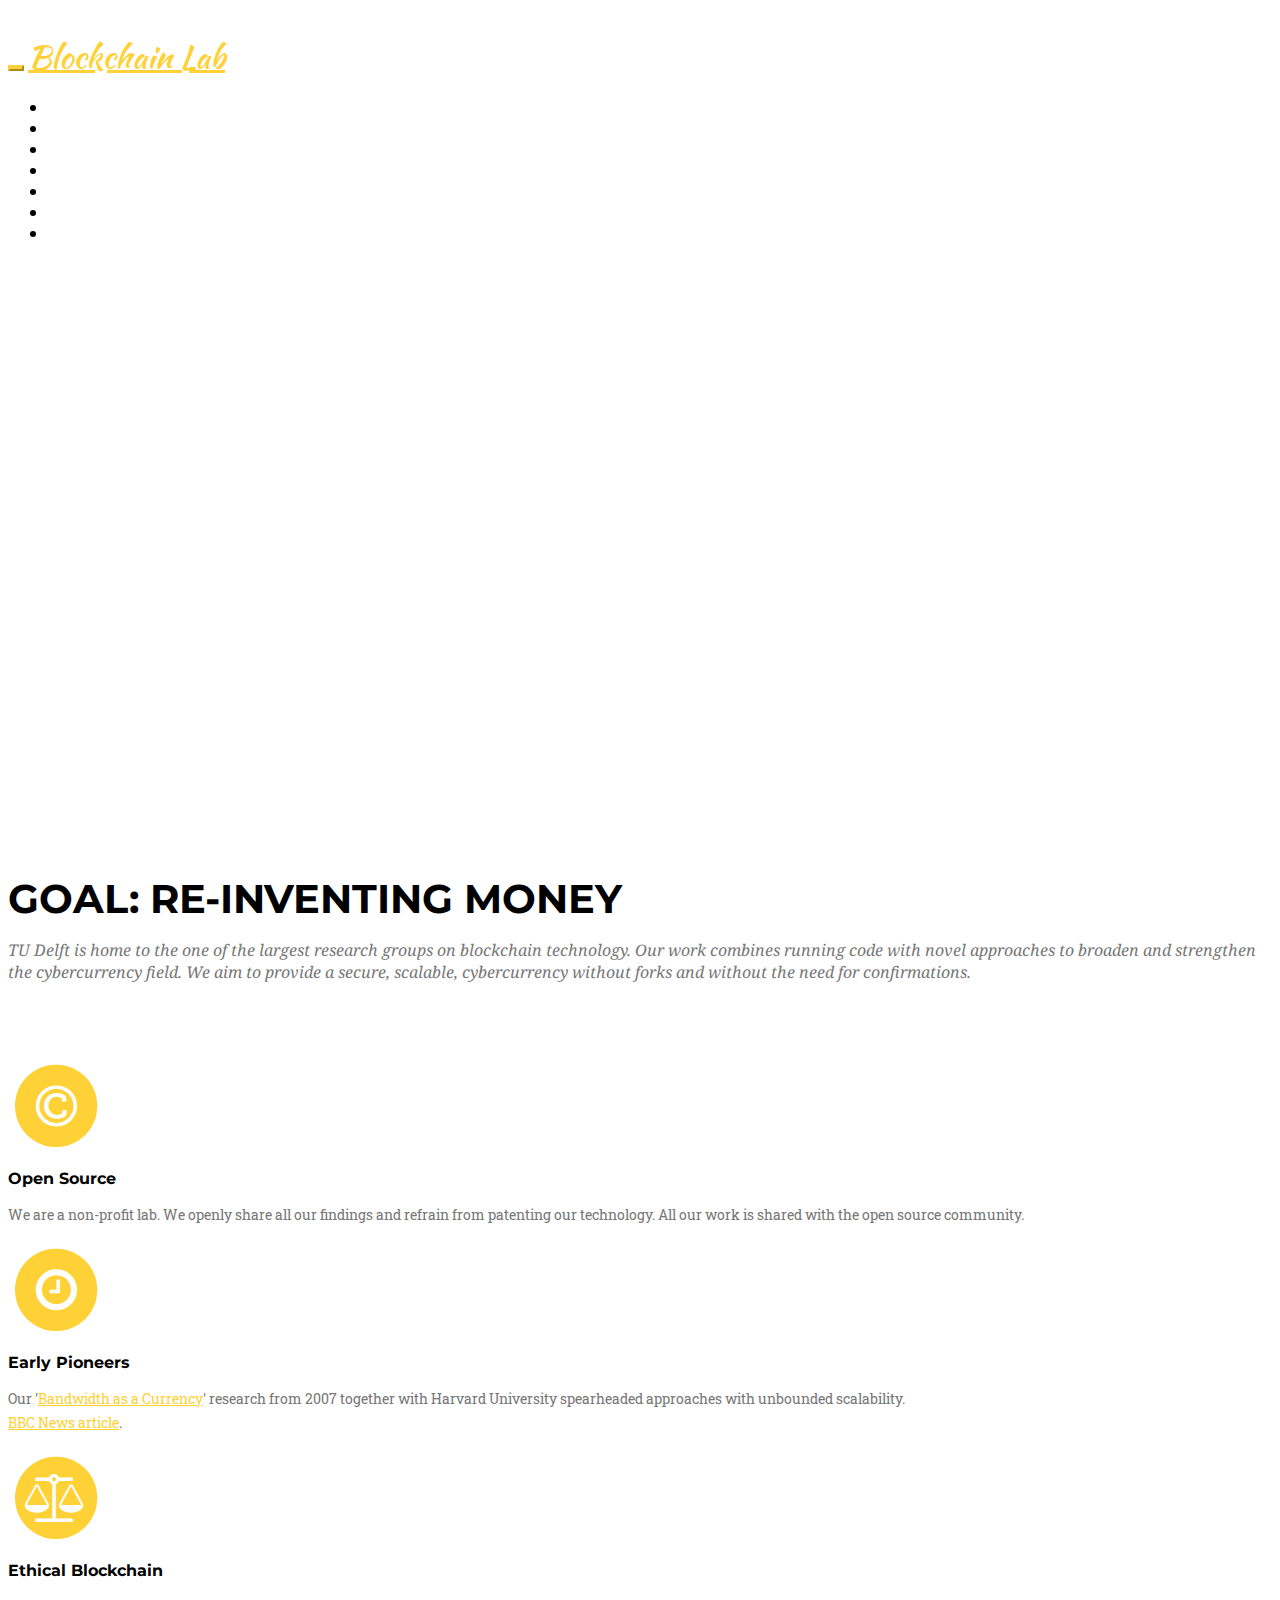
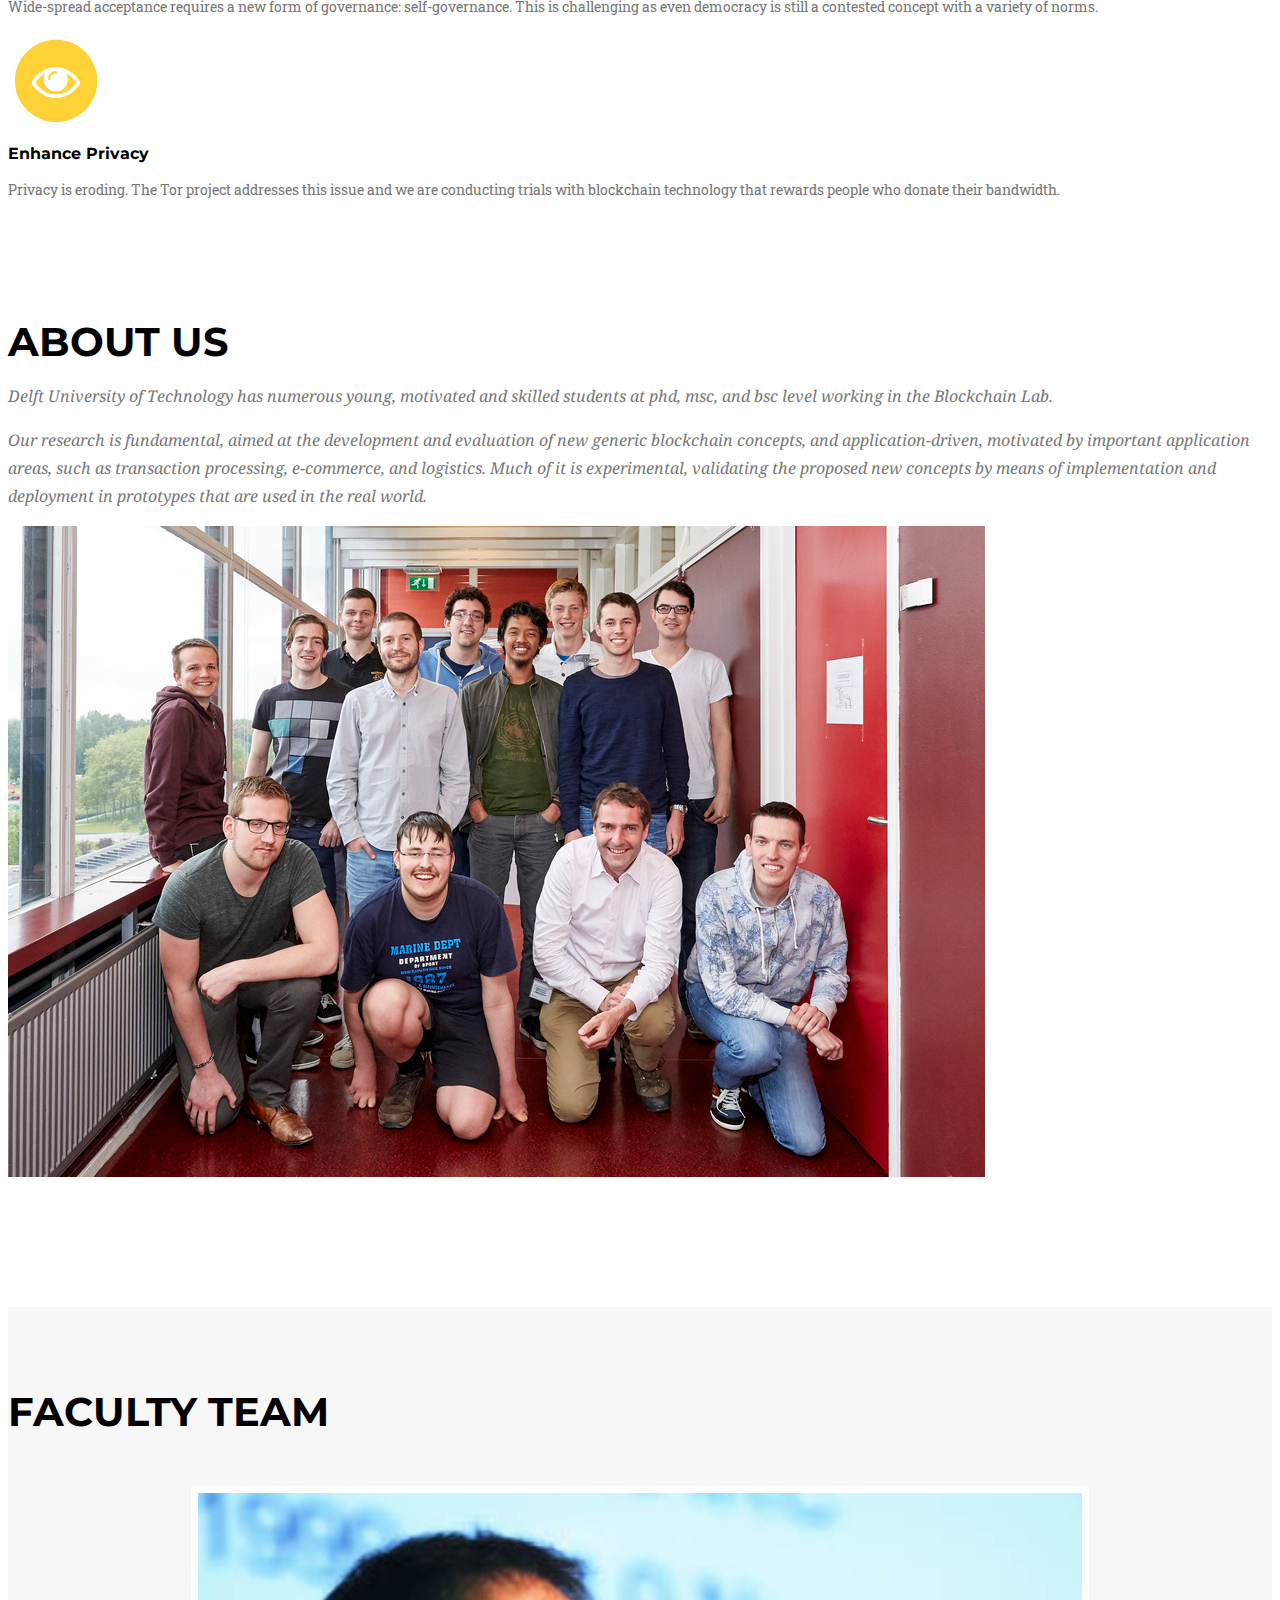
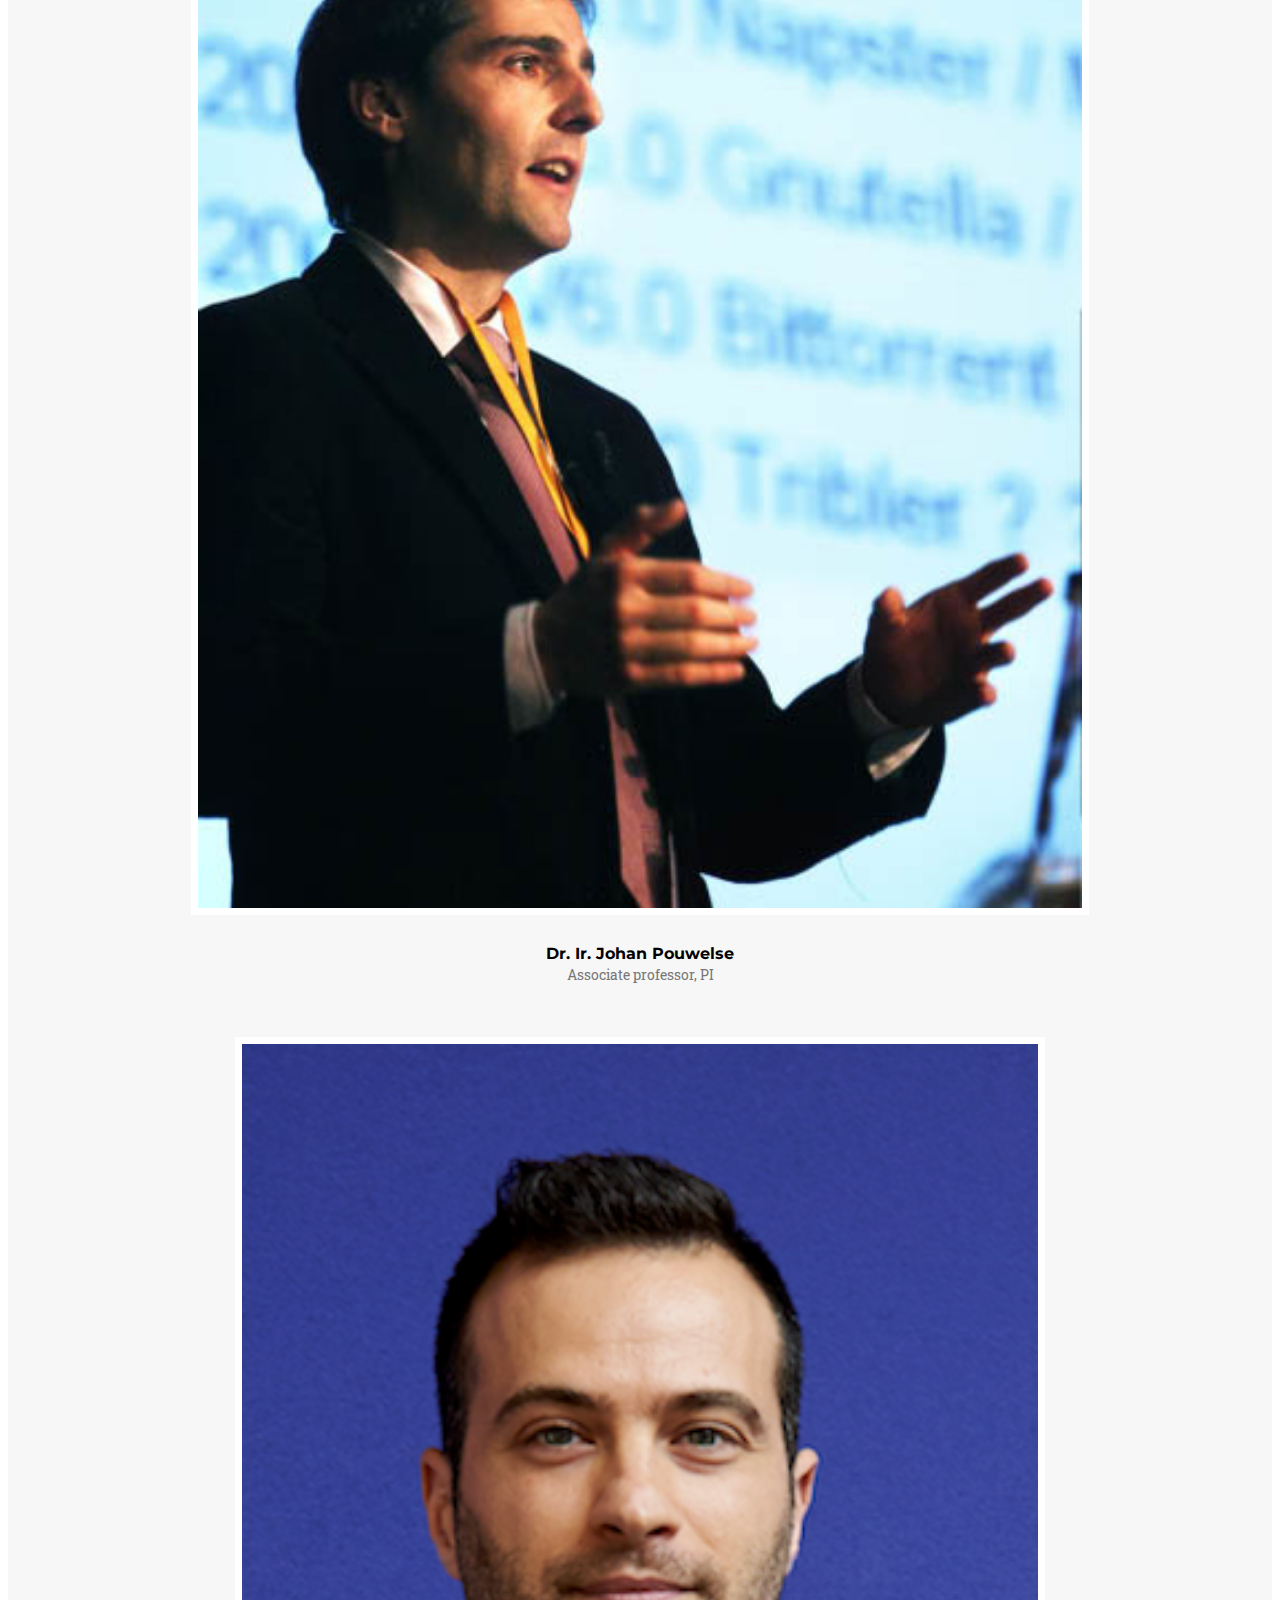
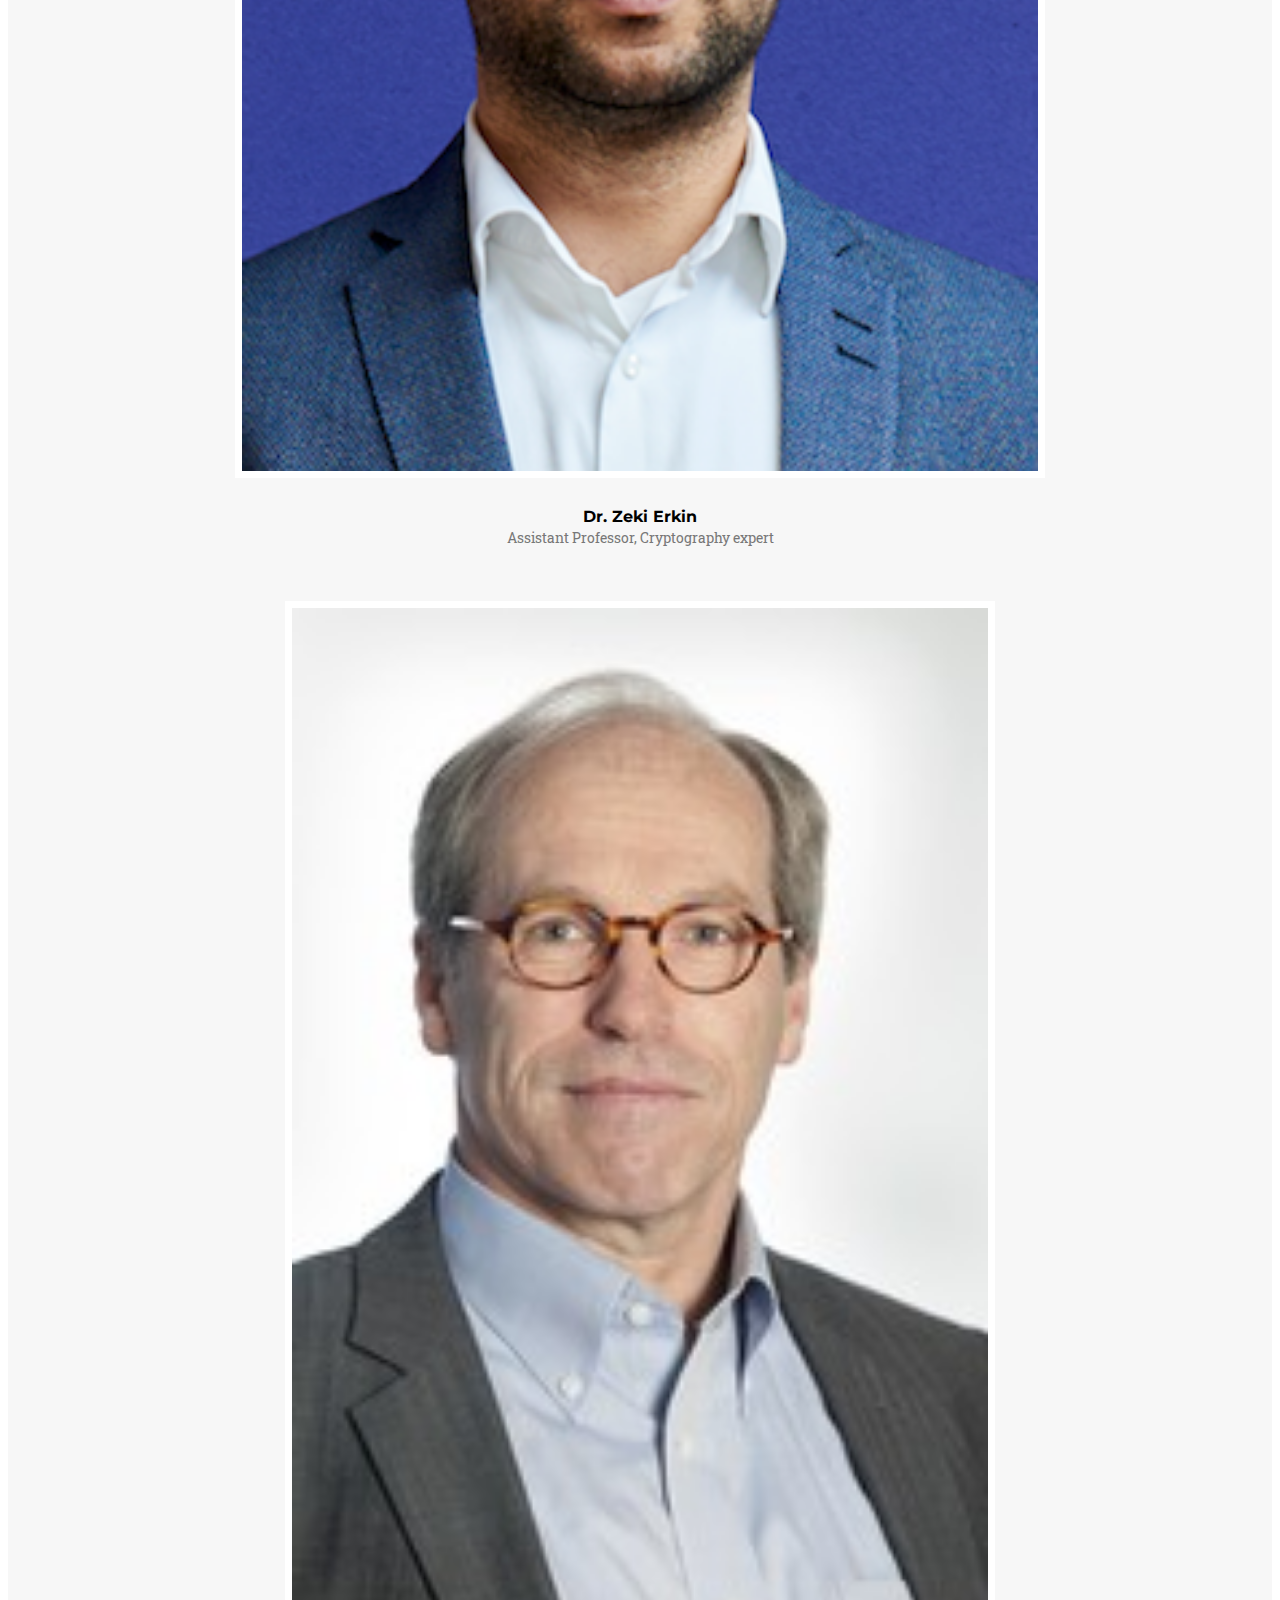
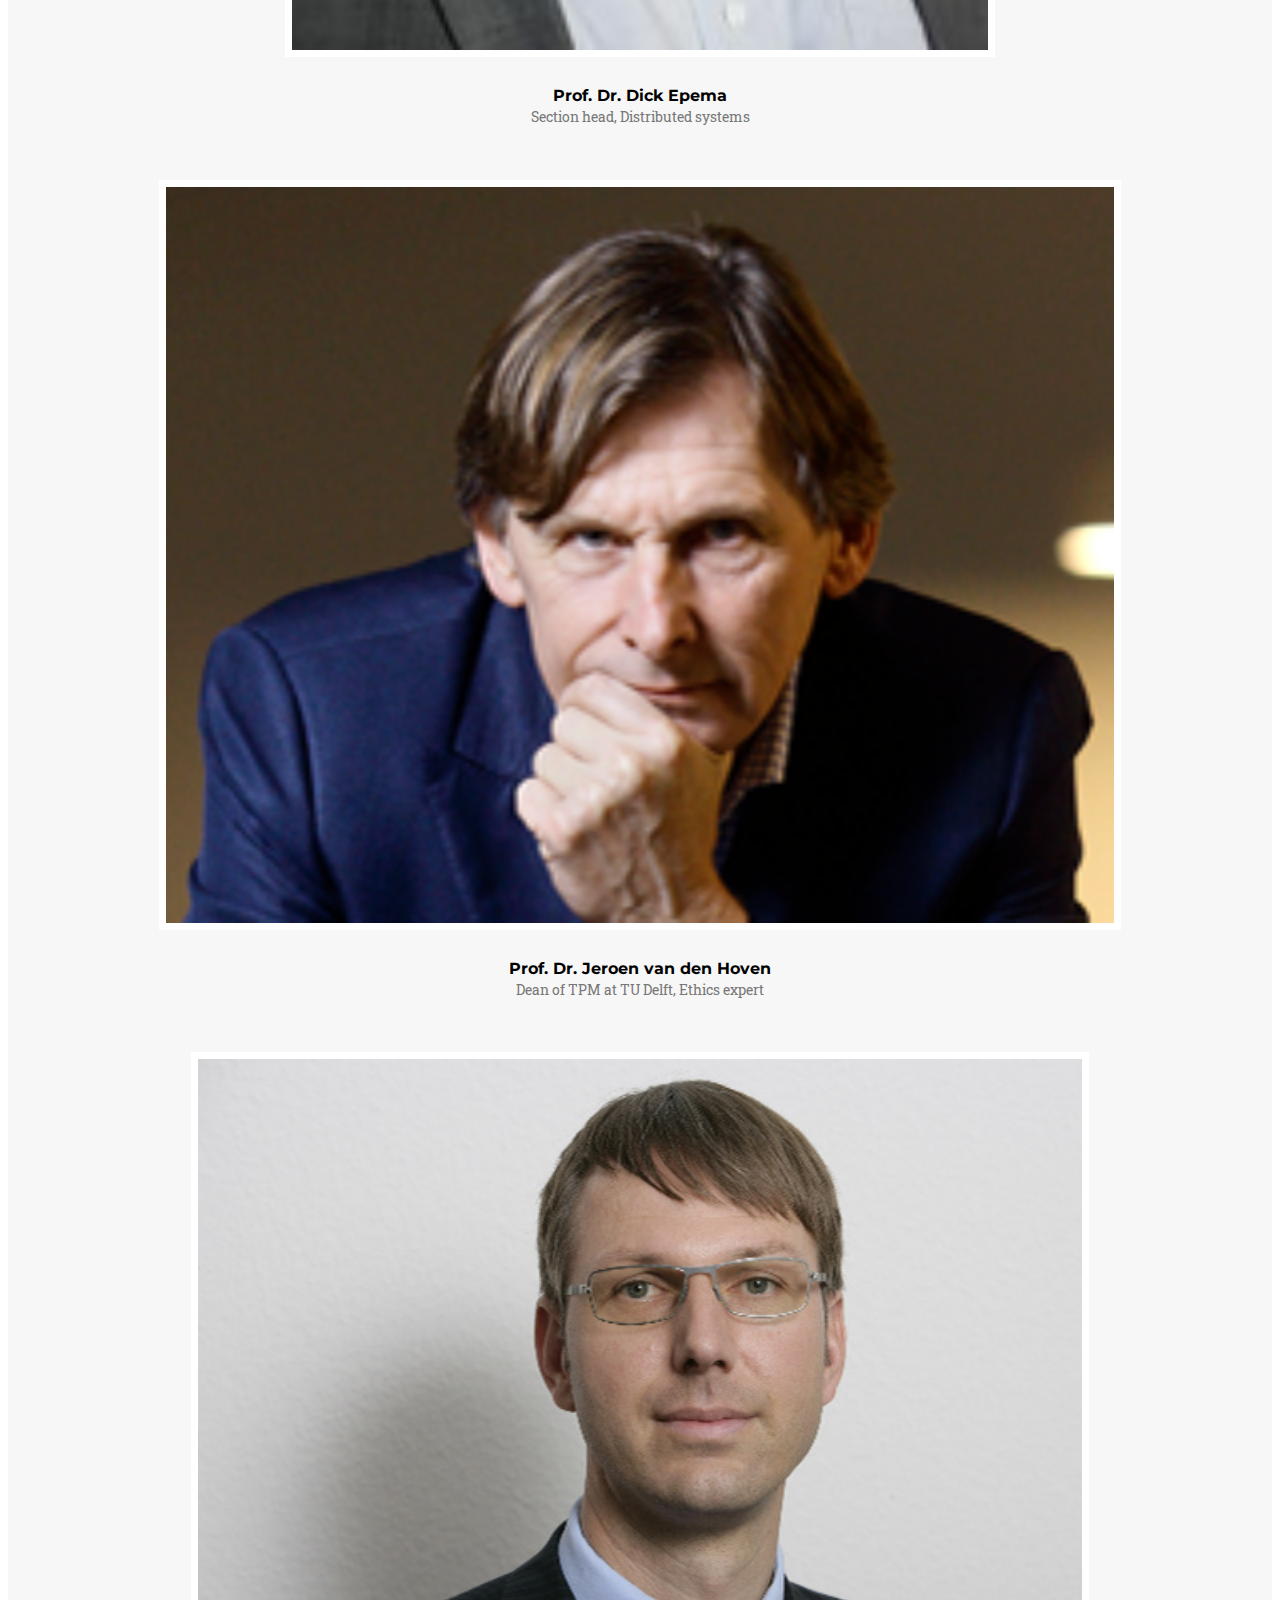
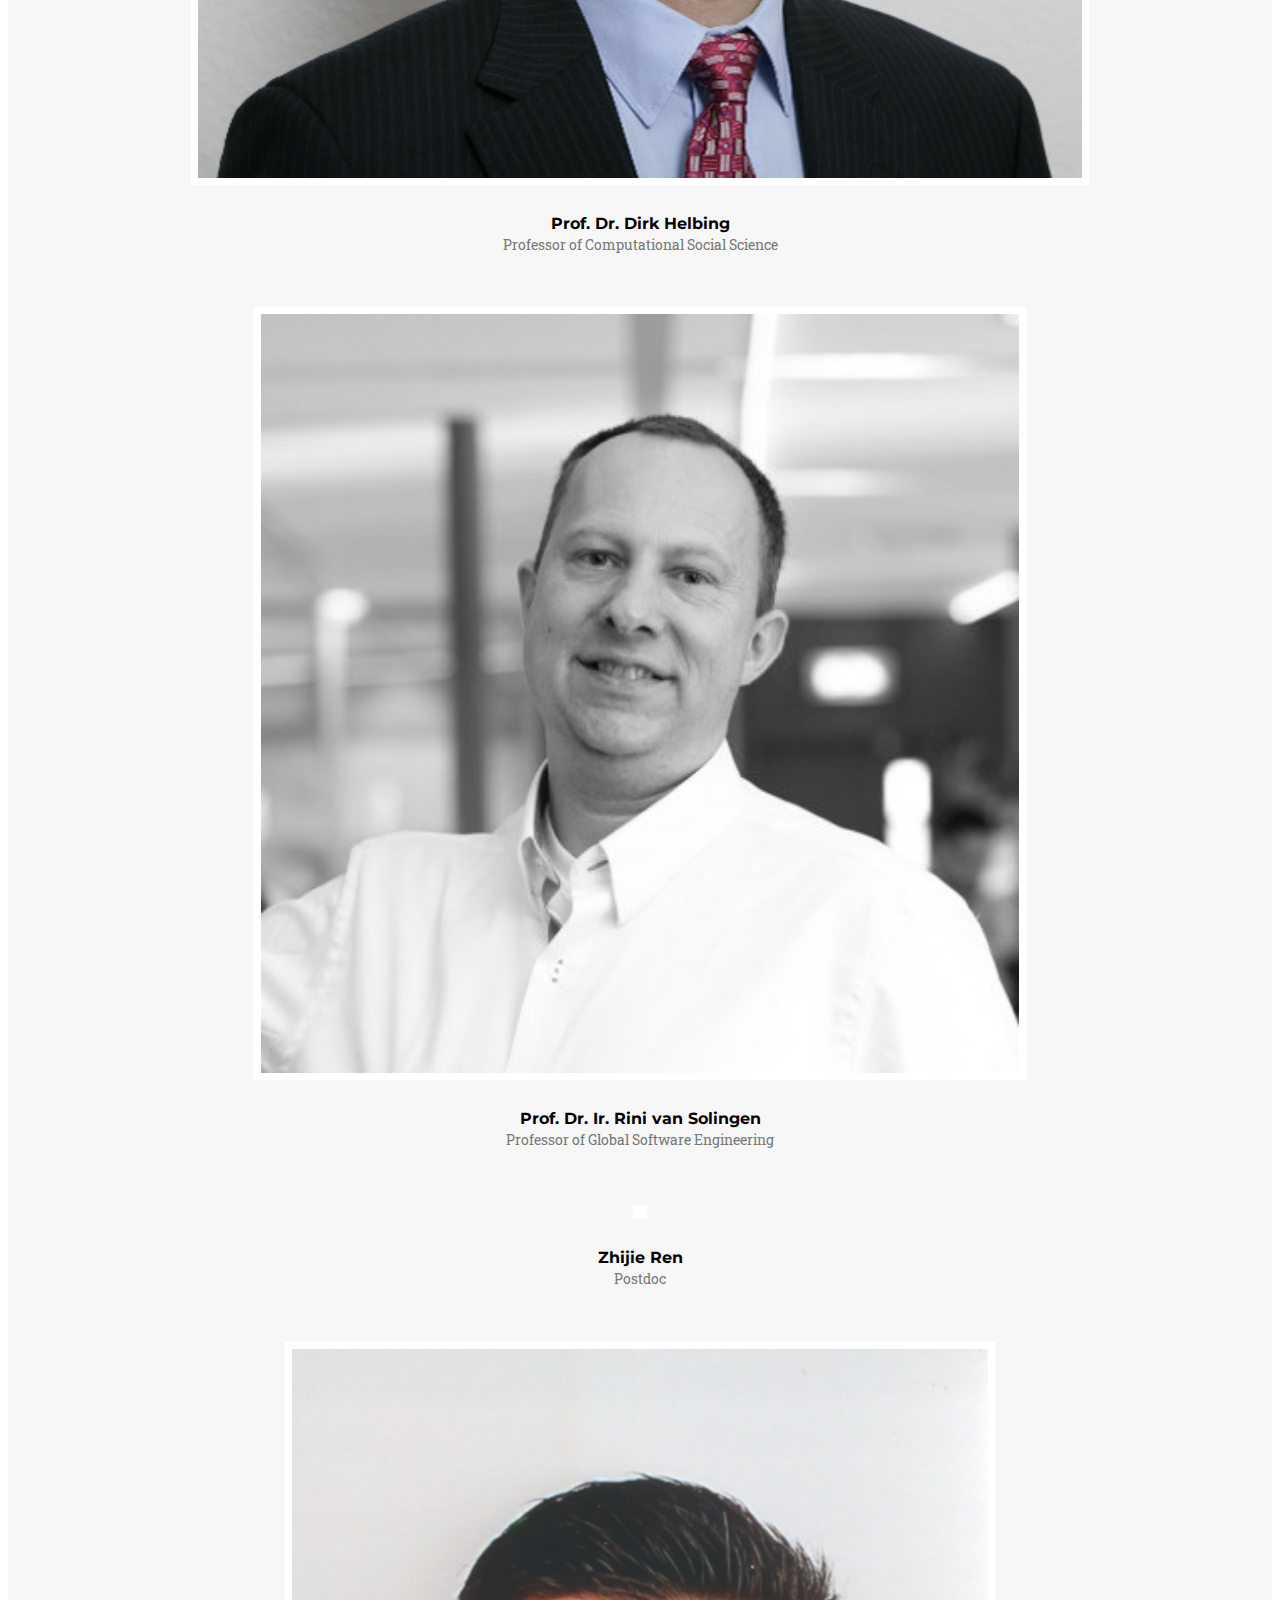
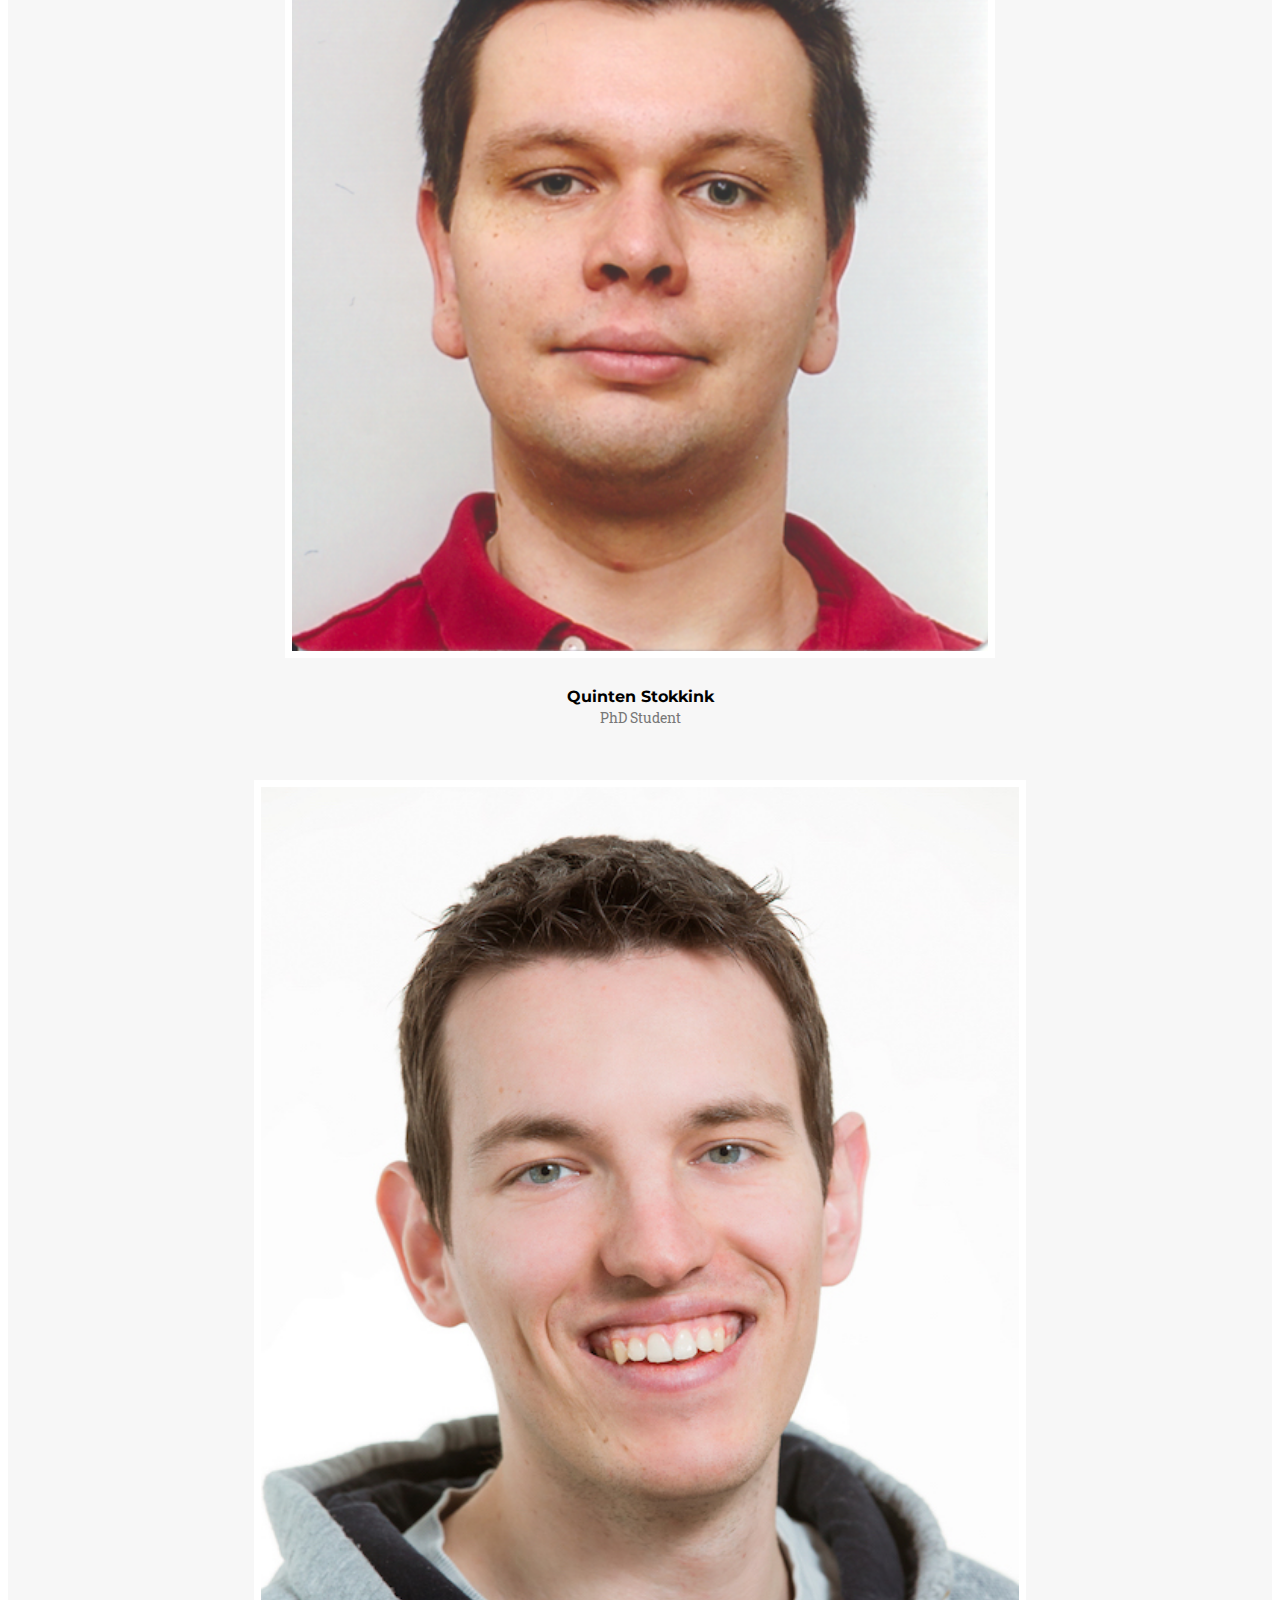
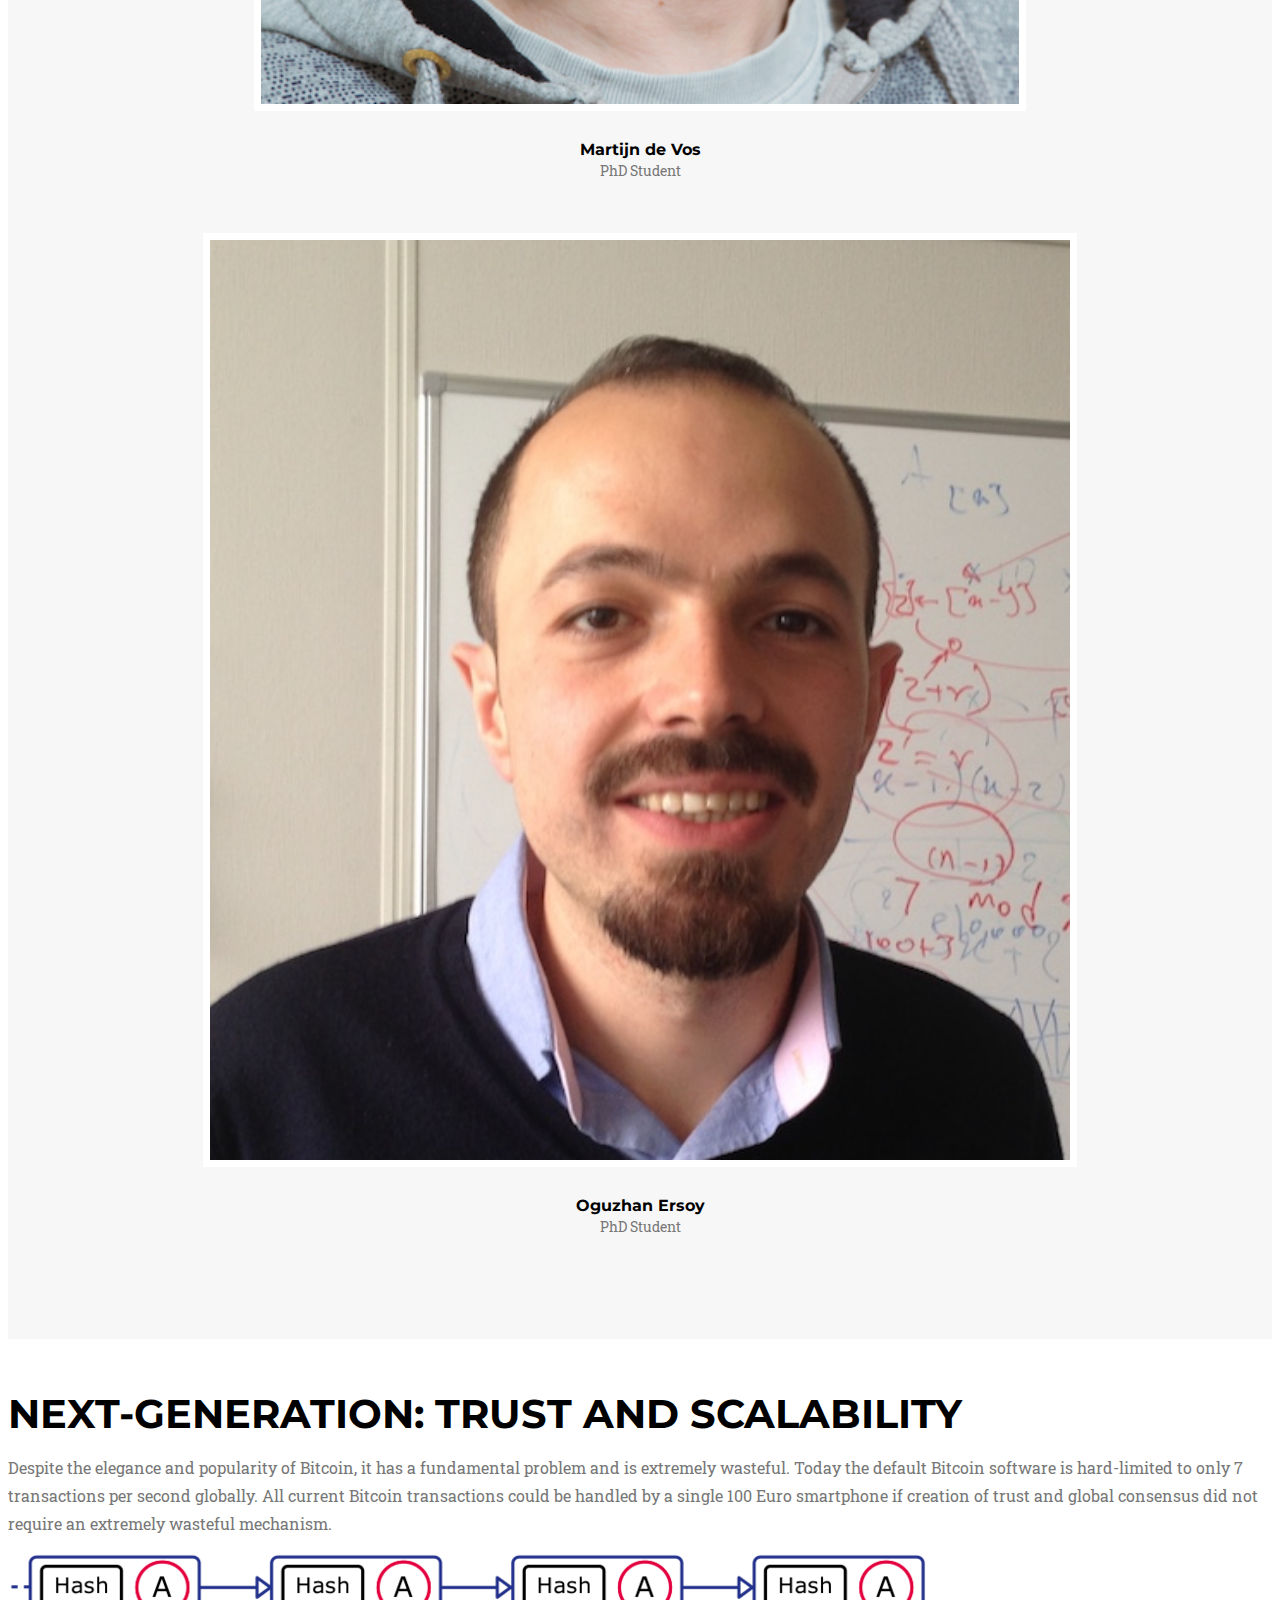
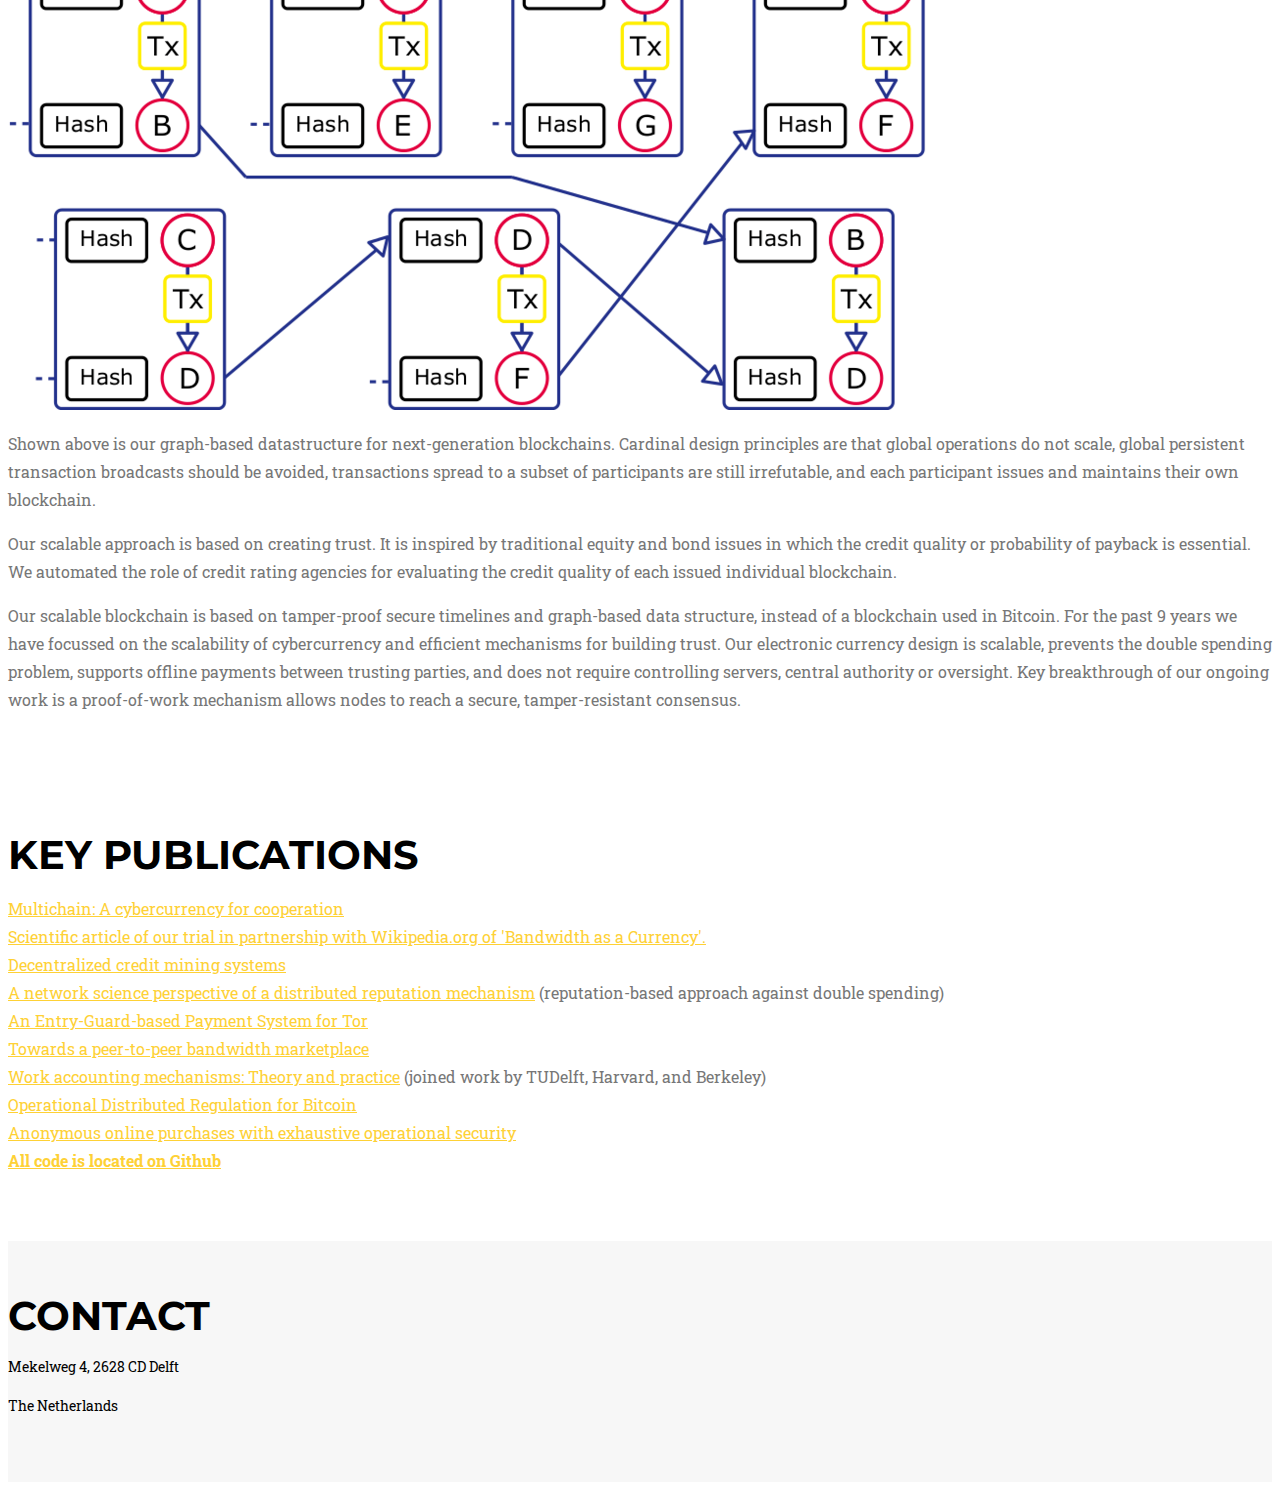
==== commit 7c288035: "Replaced photo of Zeki" ====
--- a/index.html
+++ b/index.html
@@ -182,7 +182,7 @@
                 </div>
                 <div class="col-sm-4">
                     <div class="team-member">
-                        <img src="img/team/2.jpg" class="img-responsive img-circle" width="80%" alt="">
+                        <img src="img/team/zeki.png" class="img-responsive img-circle" width="63%" alt="">
                         <h4>Dr. Zeki Erkin</h4>
                         <p class="text-muted">Assistant Professor, Cryptography expert</p>
                     </div>
@@ -215,6 +215,13 @@
                         <img src="img/team/rini.jpg" class="img-responsive img-circle" width="60%" alt="">
                         <h4>Prof. Dr. Ir. Rini van Solingen</h4>
                         <p class="text-muted">Professor of Global Software Engineering</p>
+                    </div>
+                </div>
+                <div class="col-sm-4">
+                    <div class="team-member">
+                        <img src="img/team/zhijie.jpg" class="img-responsive img-circle" width="57%" alt="">
+                        <h4>Zhijie Ren</h4>
+                        <p class="text-muted">Postdoc</p>
                     </div>
                 </div>
                 <div class="col-sm-4">
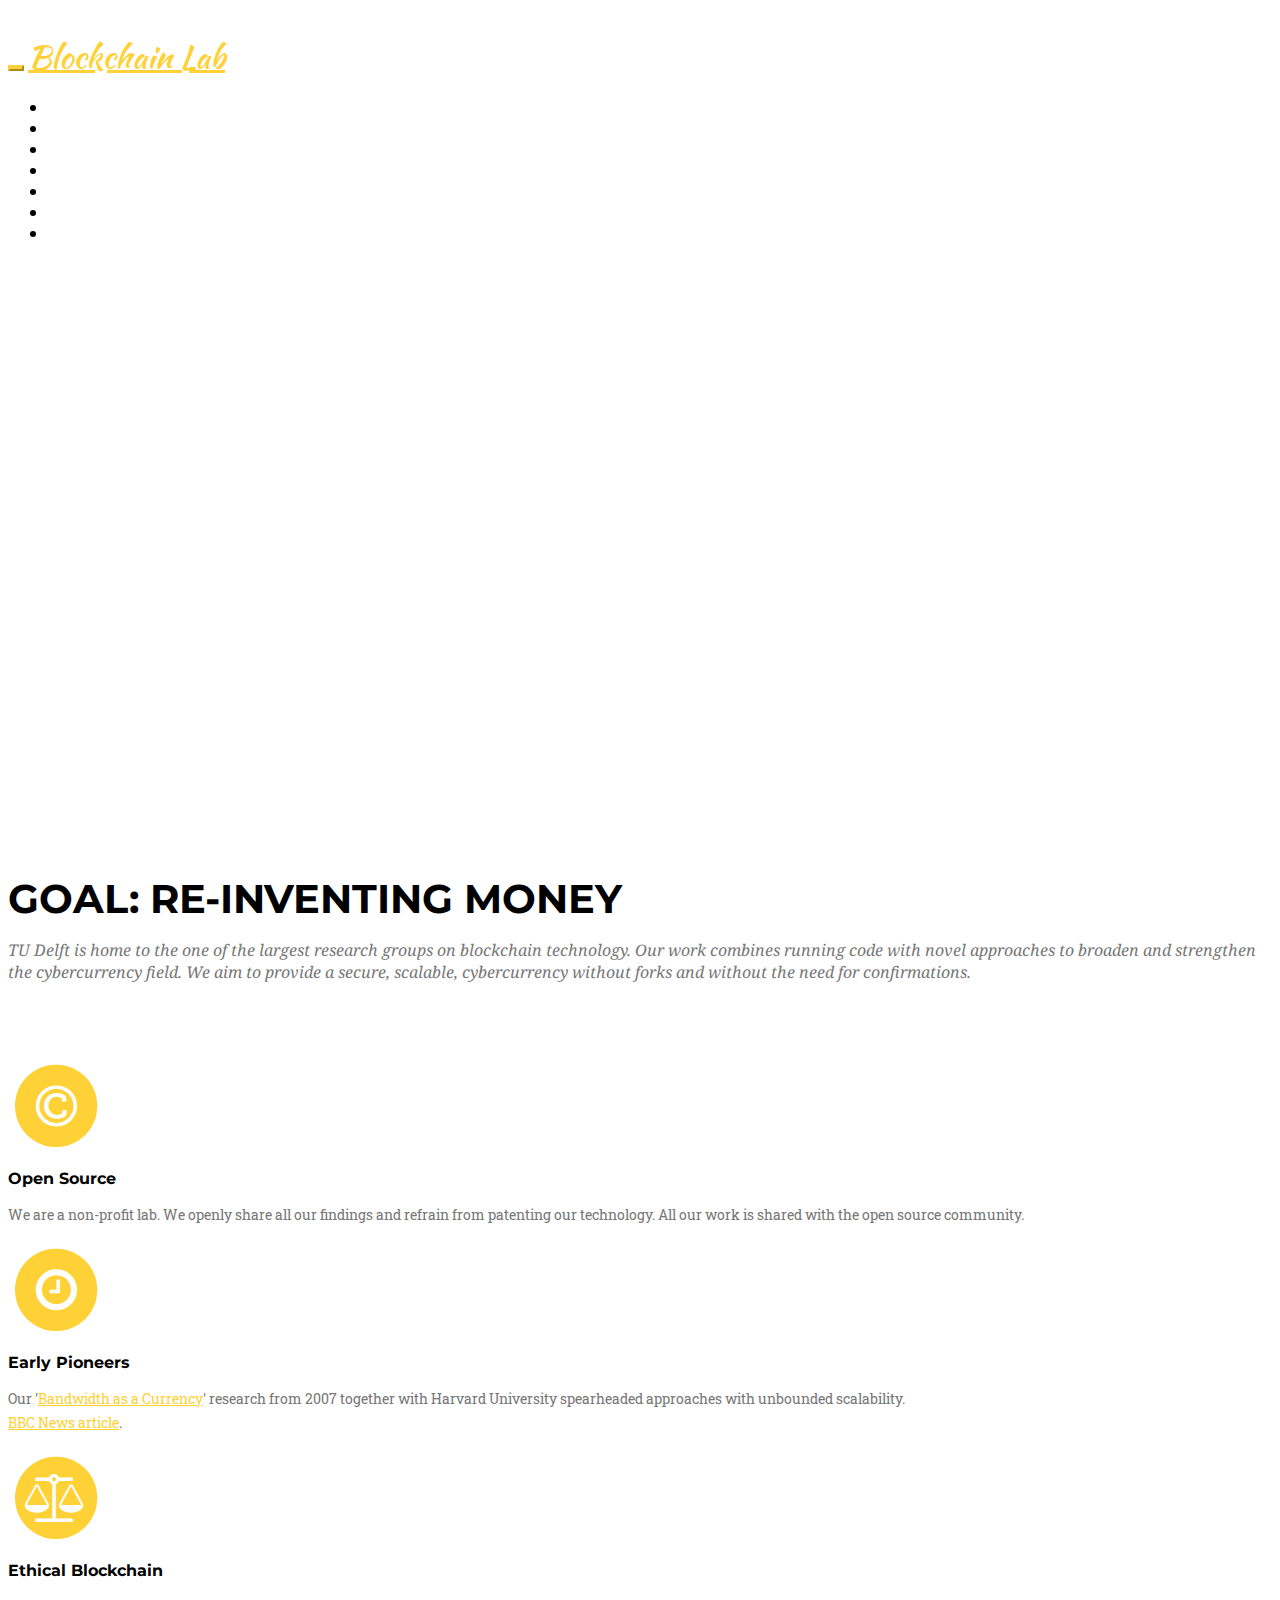
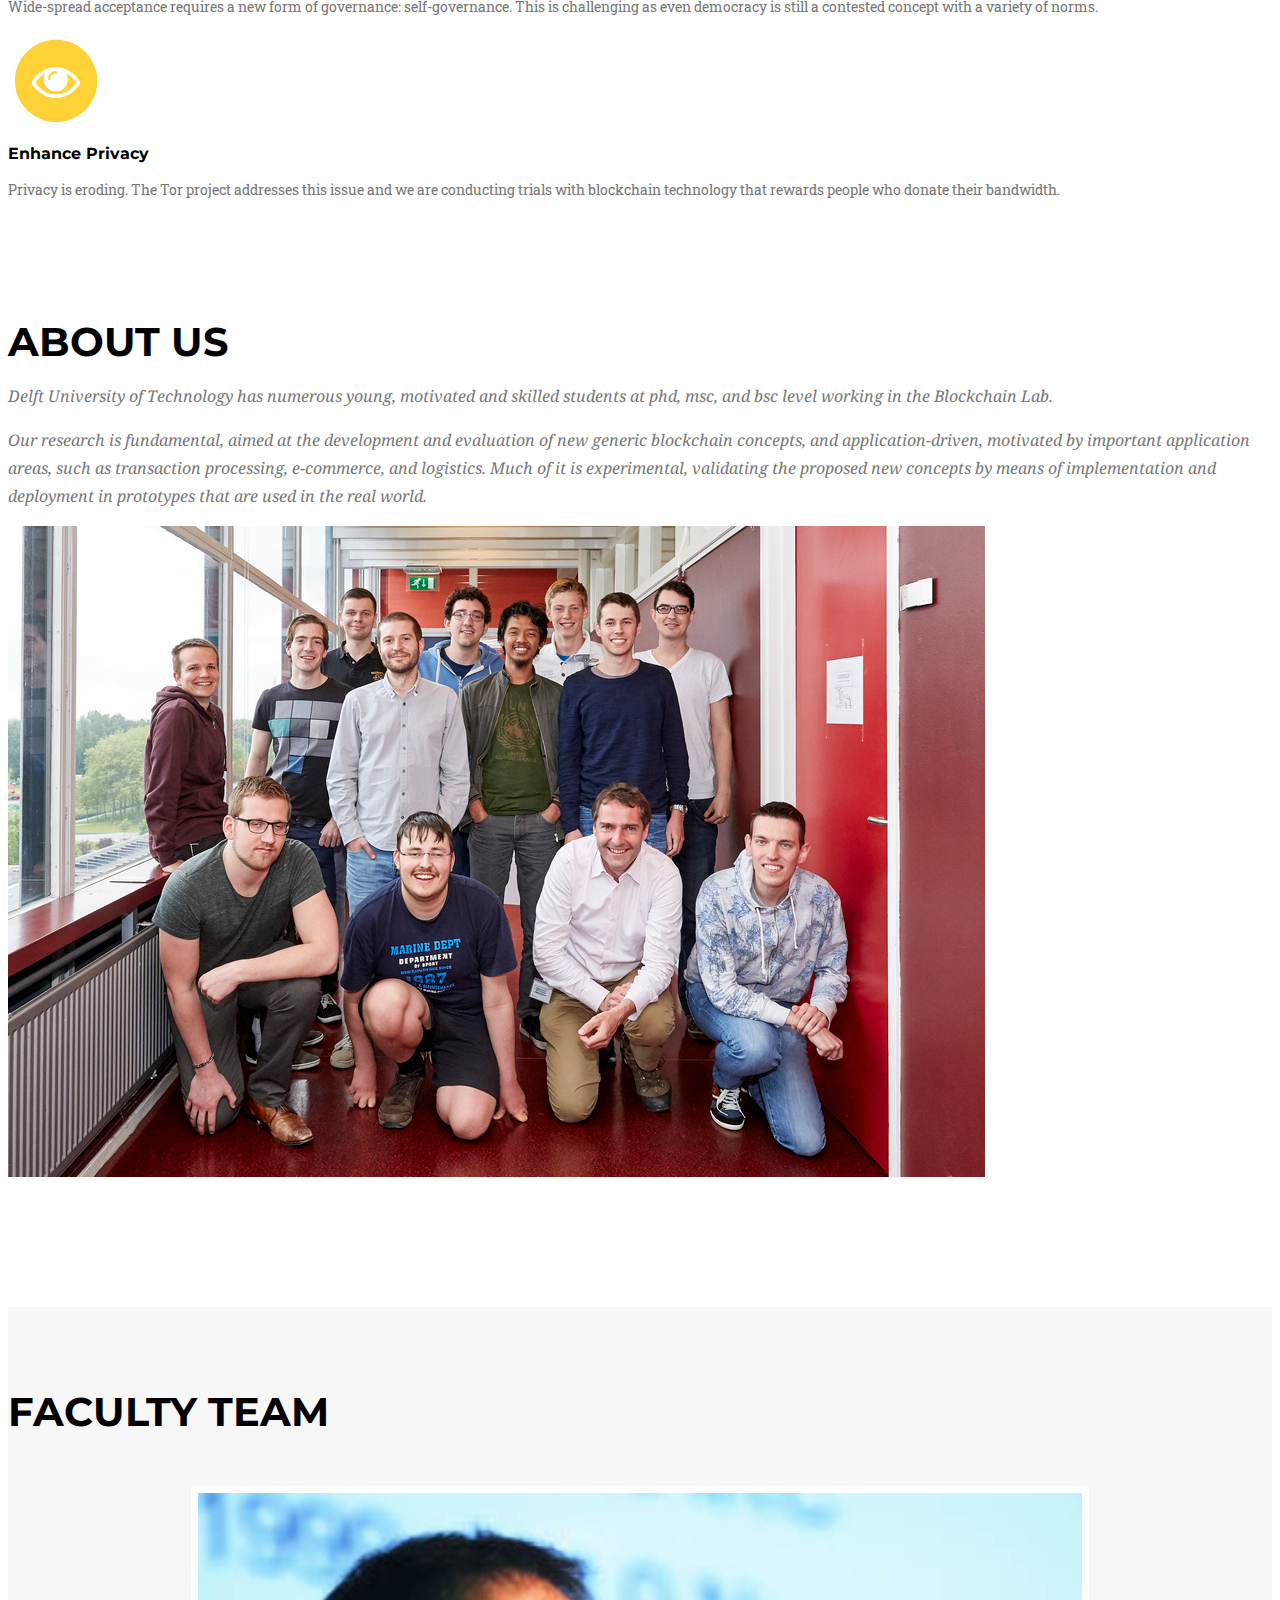
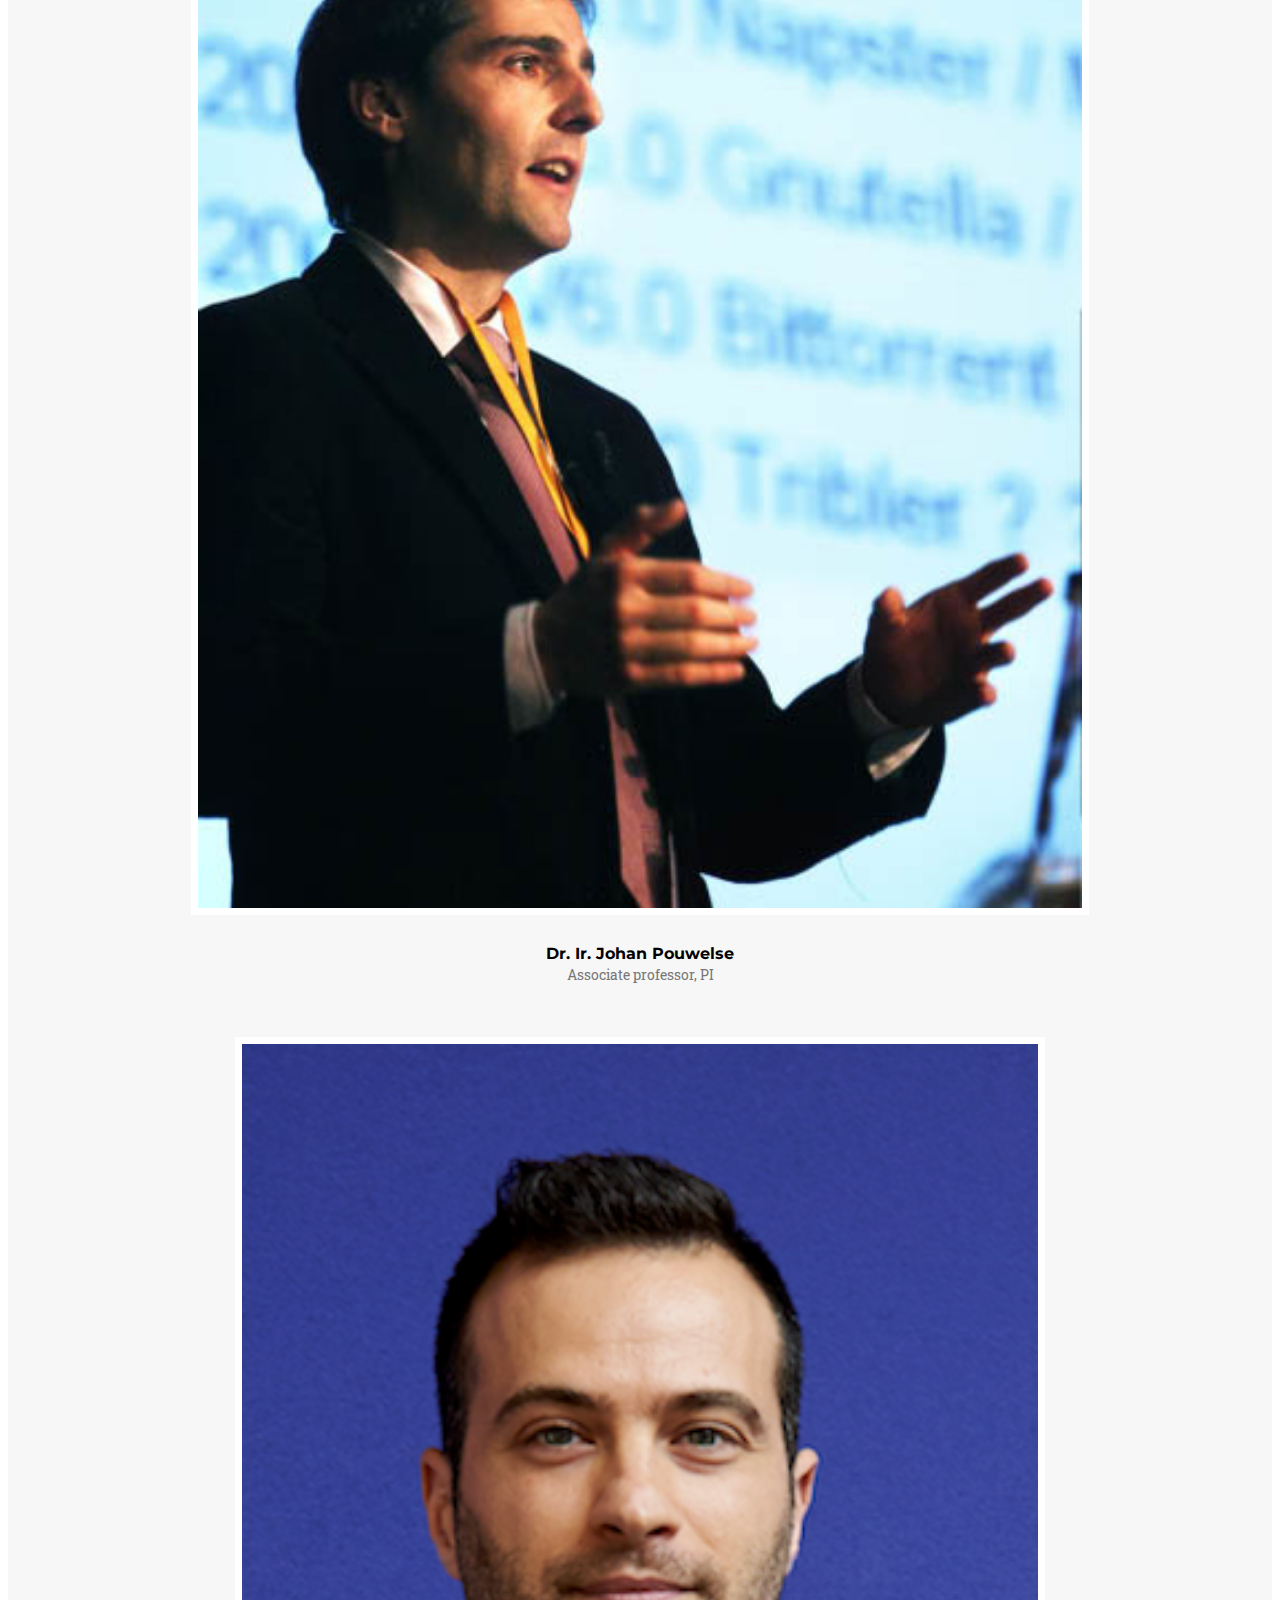
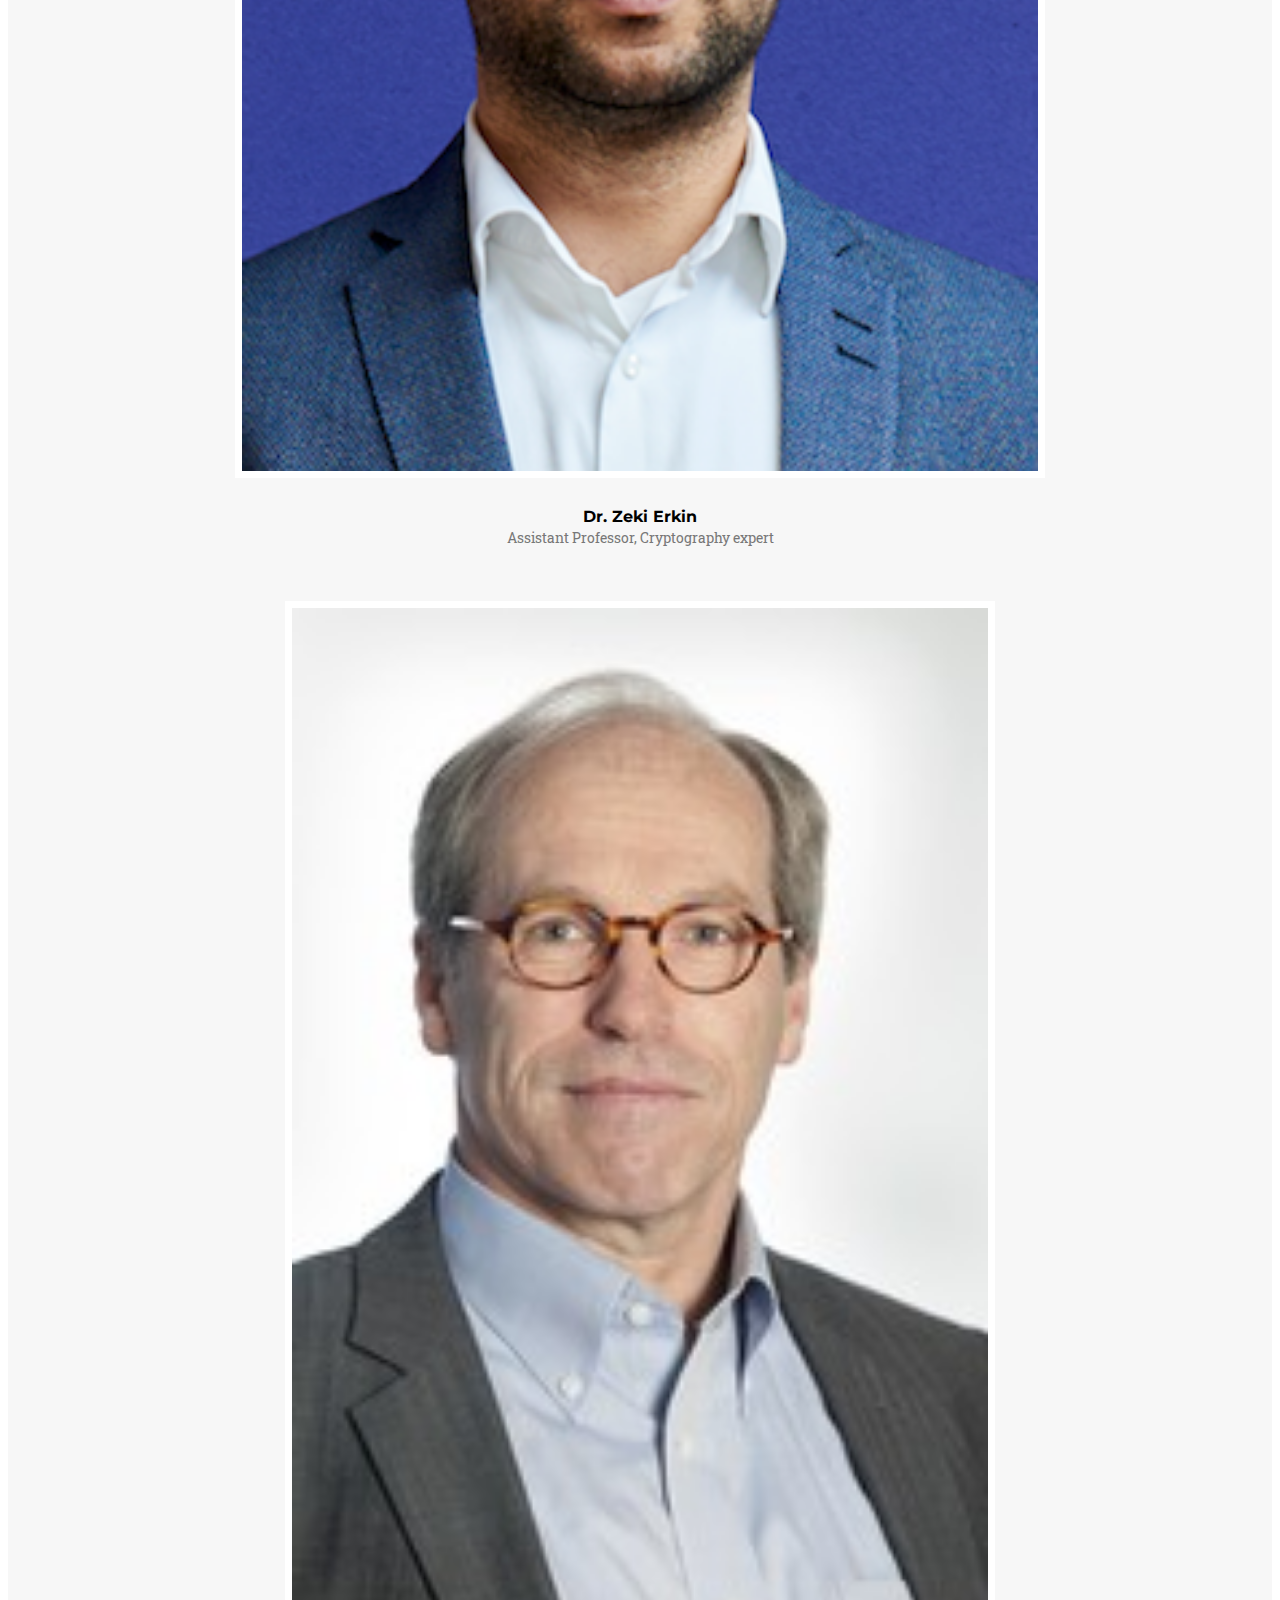
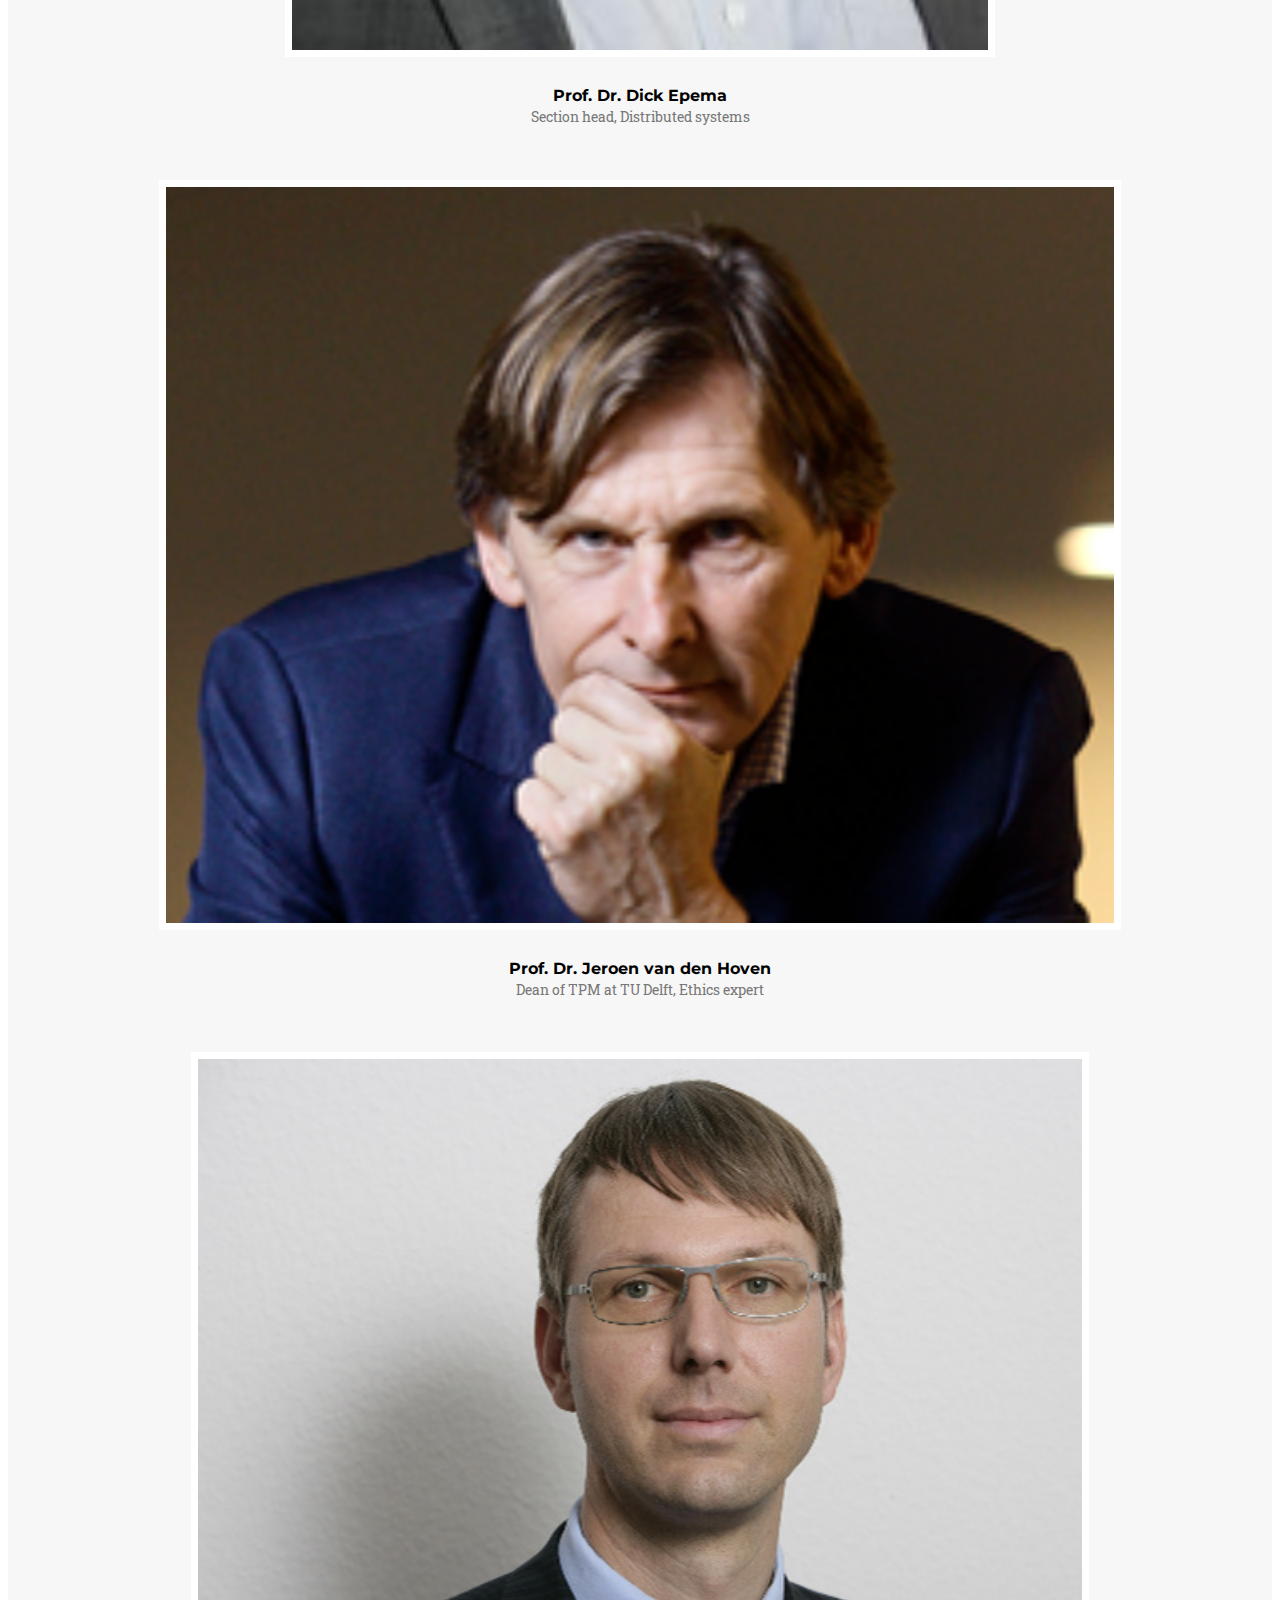
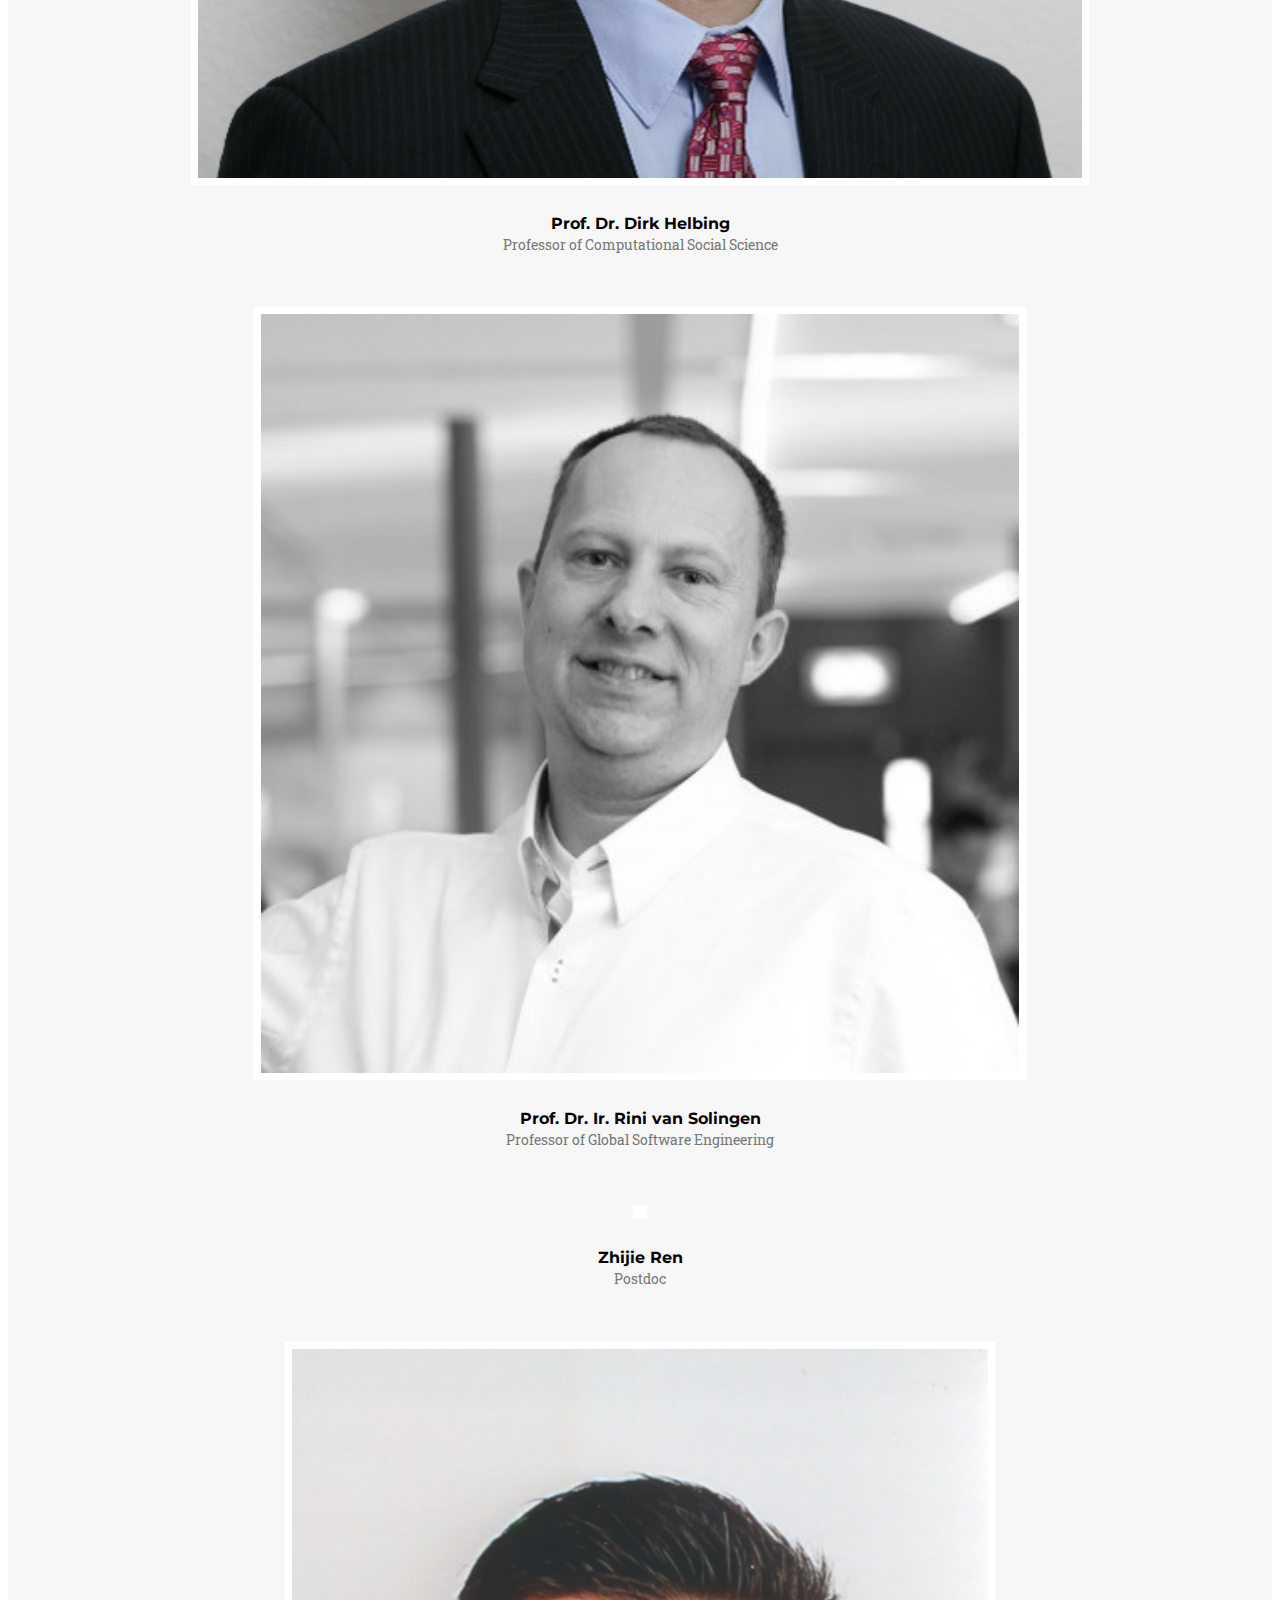
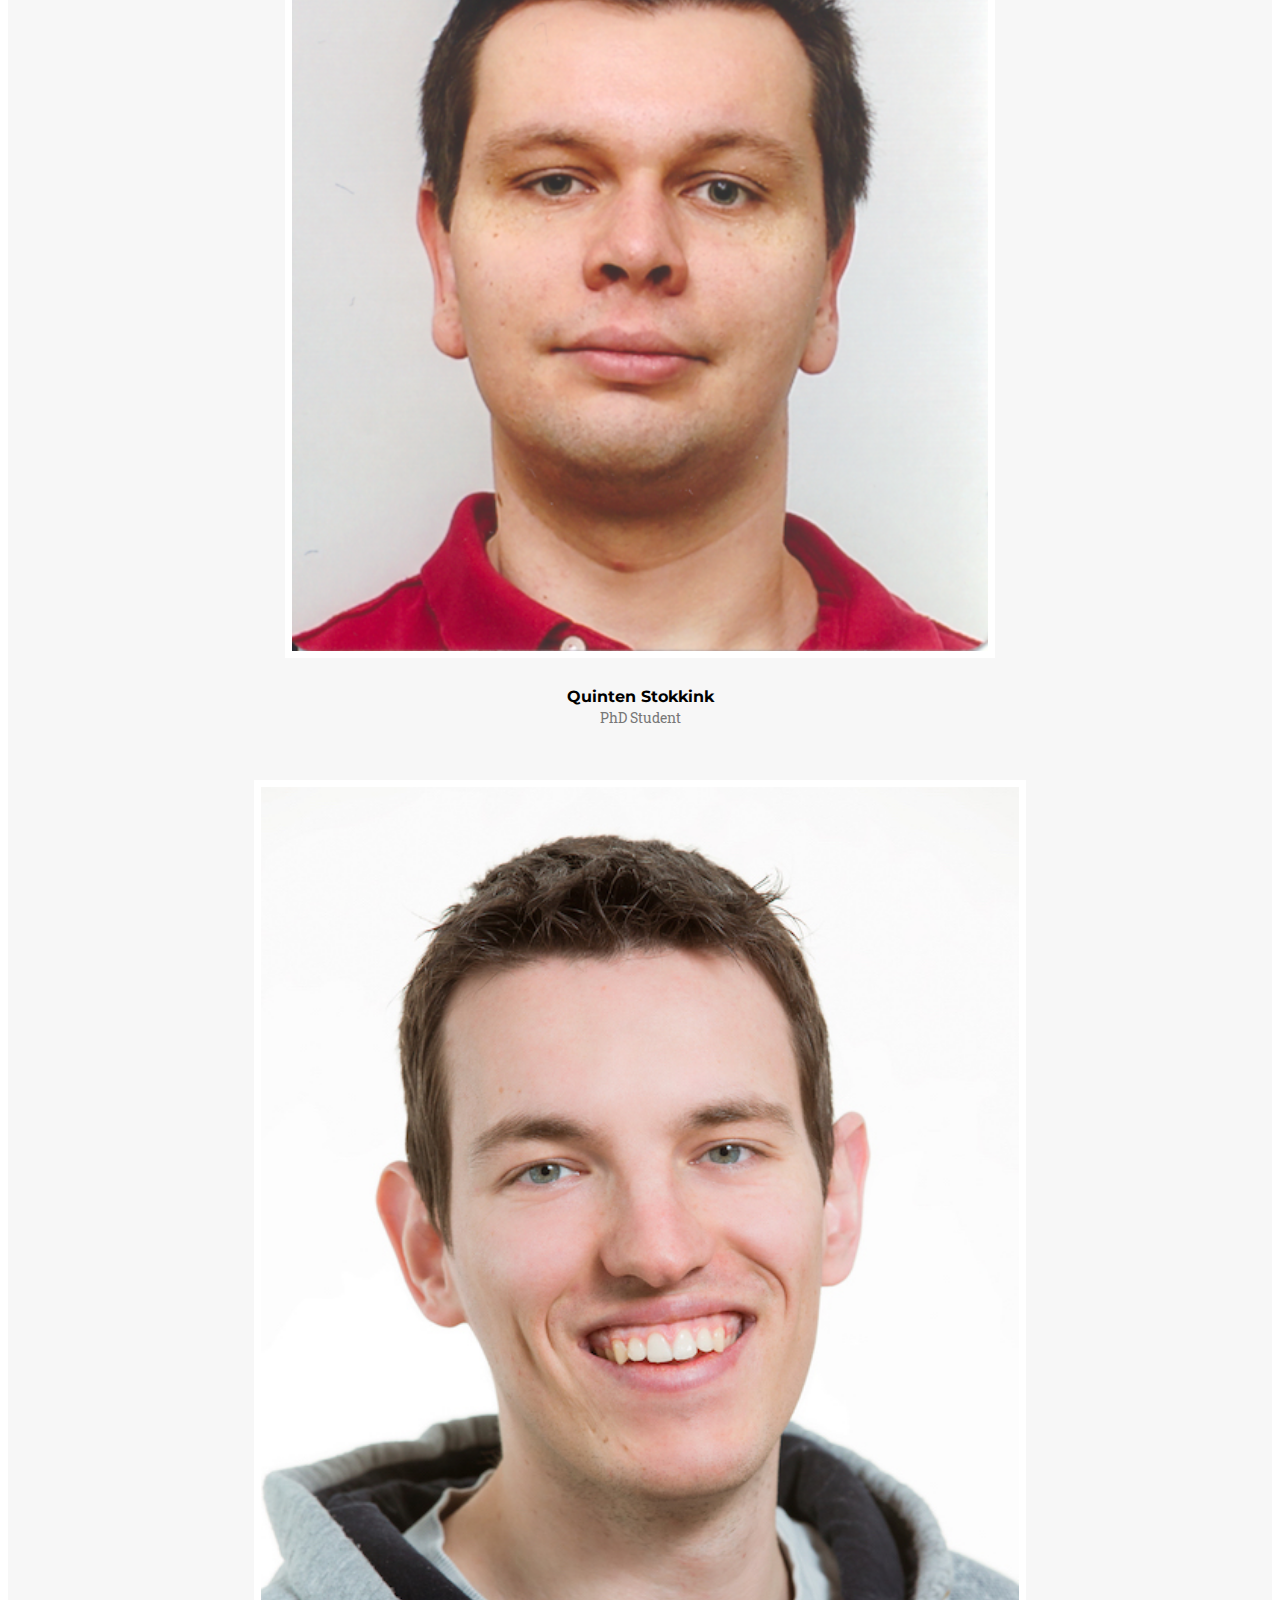
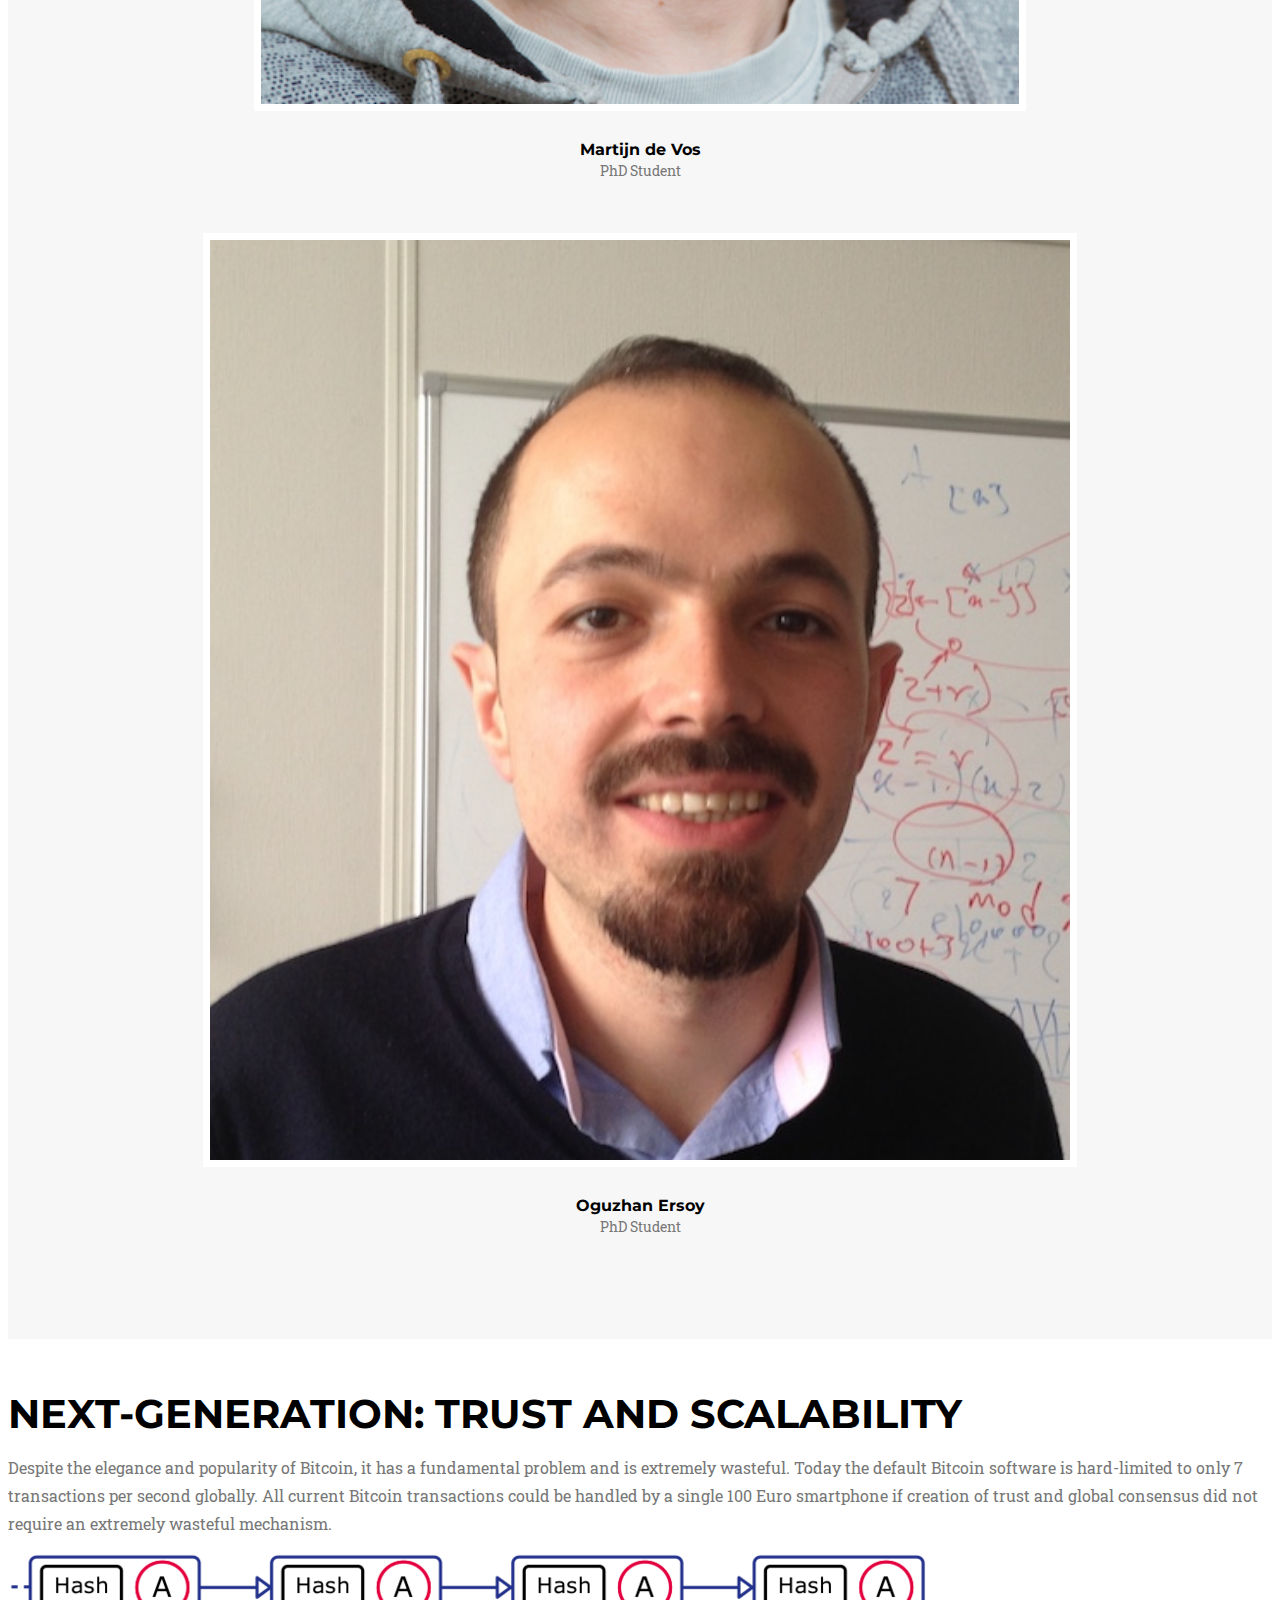
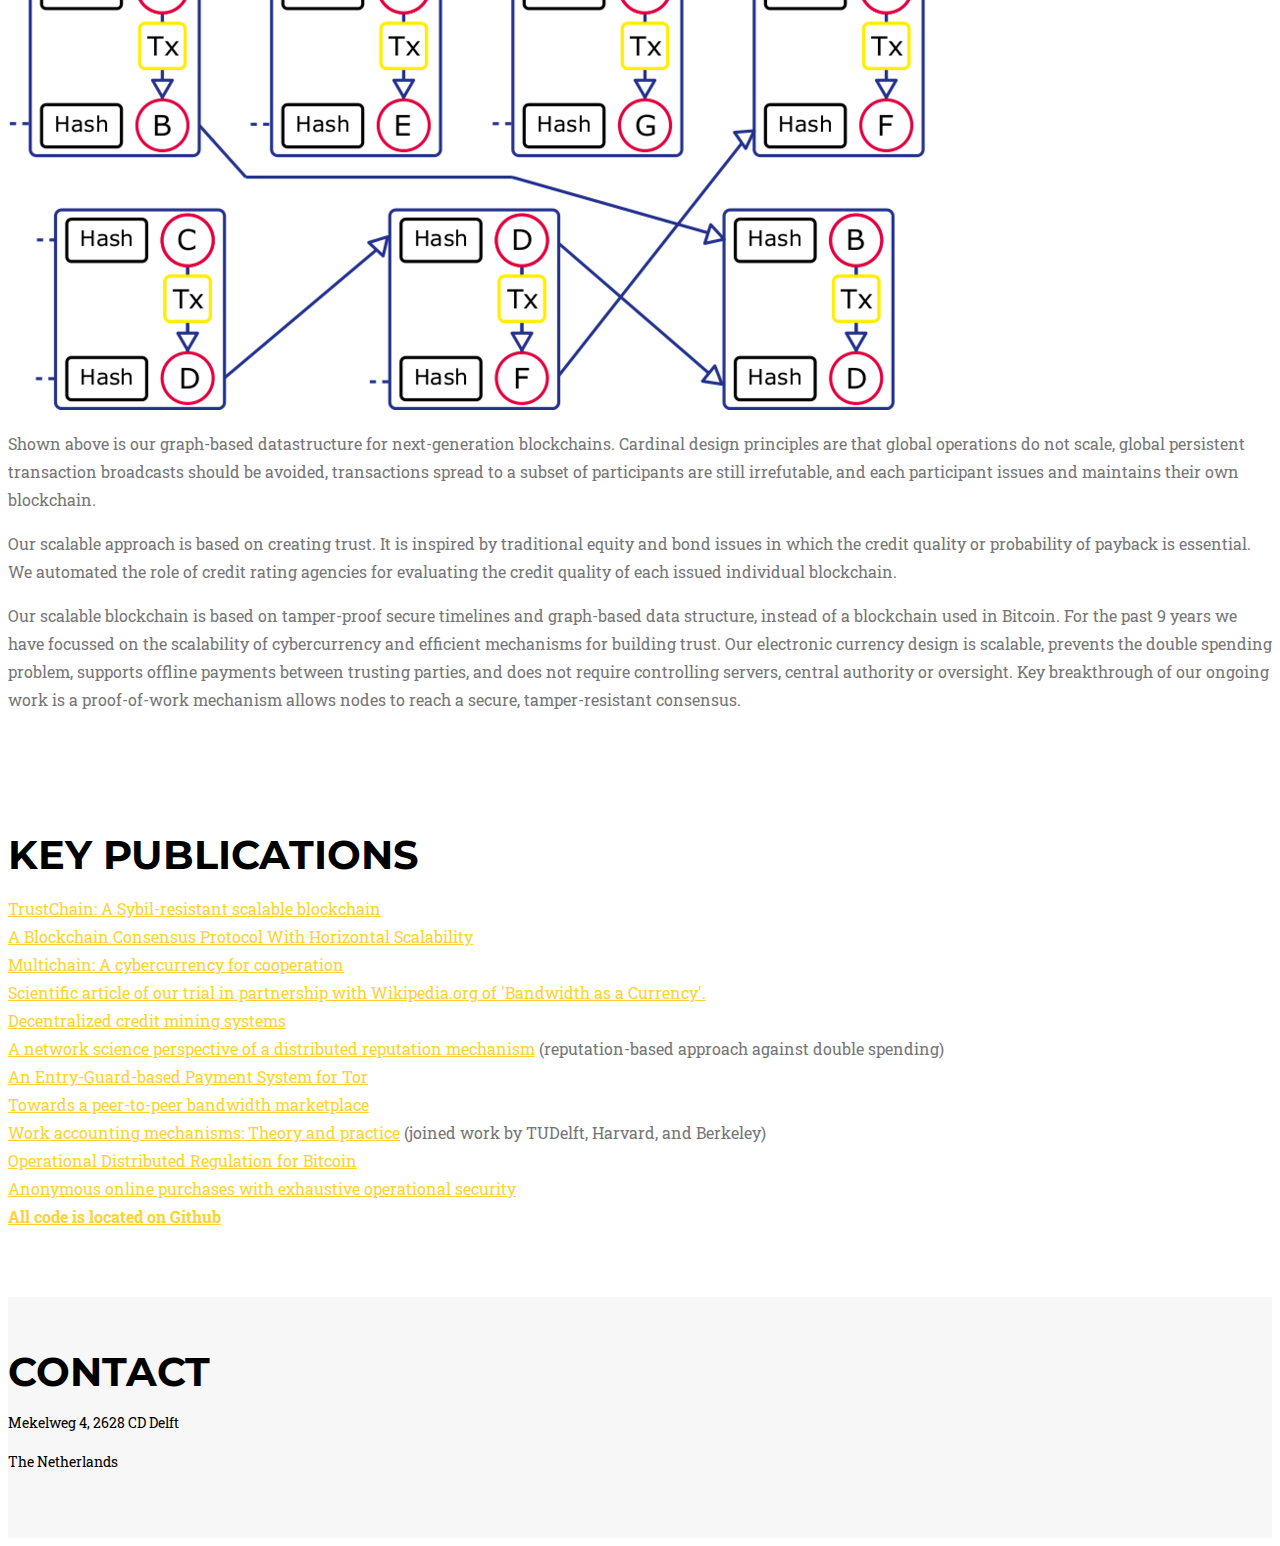
==== commit bb1e972b: "Added two publications" ====
--- a/index.html
+++ b/index.html
@@ -284,6 +284,8 @@
                 <div class="col-lg-12 text-center">
                     <h2 class="section-heading">Key publications</h2>
                         <p class="large text-muted text-left">
+<a href="http://www.sciencedirect.com/science/article/pii/S0167739X17318988">TrustChain: A Sybil-resistant scalable blockchain</a> <br>
+<a href="https://repository.tudelft.nl/islandora/object/uuid:86b2d4d8-642e-4d0f-8fc7-d7a2e331e0e9">A Blockchain Consensus Protocol With Horizontal Scalability</a> <br>
 <a href="http://repository.tudelft.nl/islandora/object/uuid:59723e98-ae48-4fac-b258-2df99d11012c/datastream/OBJ/download">Multichain: A cybercurrency for cooperation</a> <br>
 <a href="http://dx.doi.org/10.1109/P2P.2010.5569984">Scientific article of our trial in partnership with Wikipedia.org of 'Bandwidth as a Currency'.</a> <br>
 <a href="http://ieeexplore.ieee.org/xpls/abs_all.jsp?arnumber=7145334">Decentralized credit mining systems</a> <br>
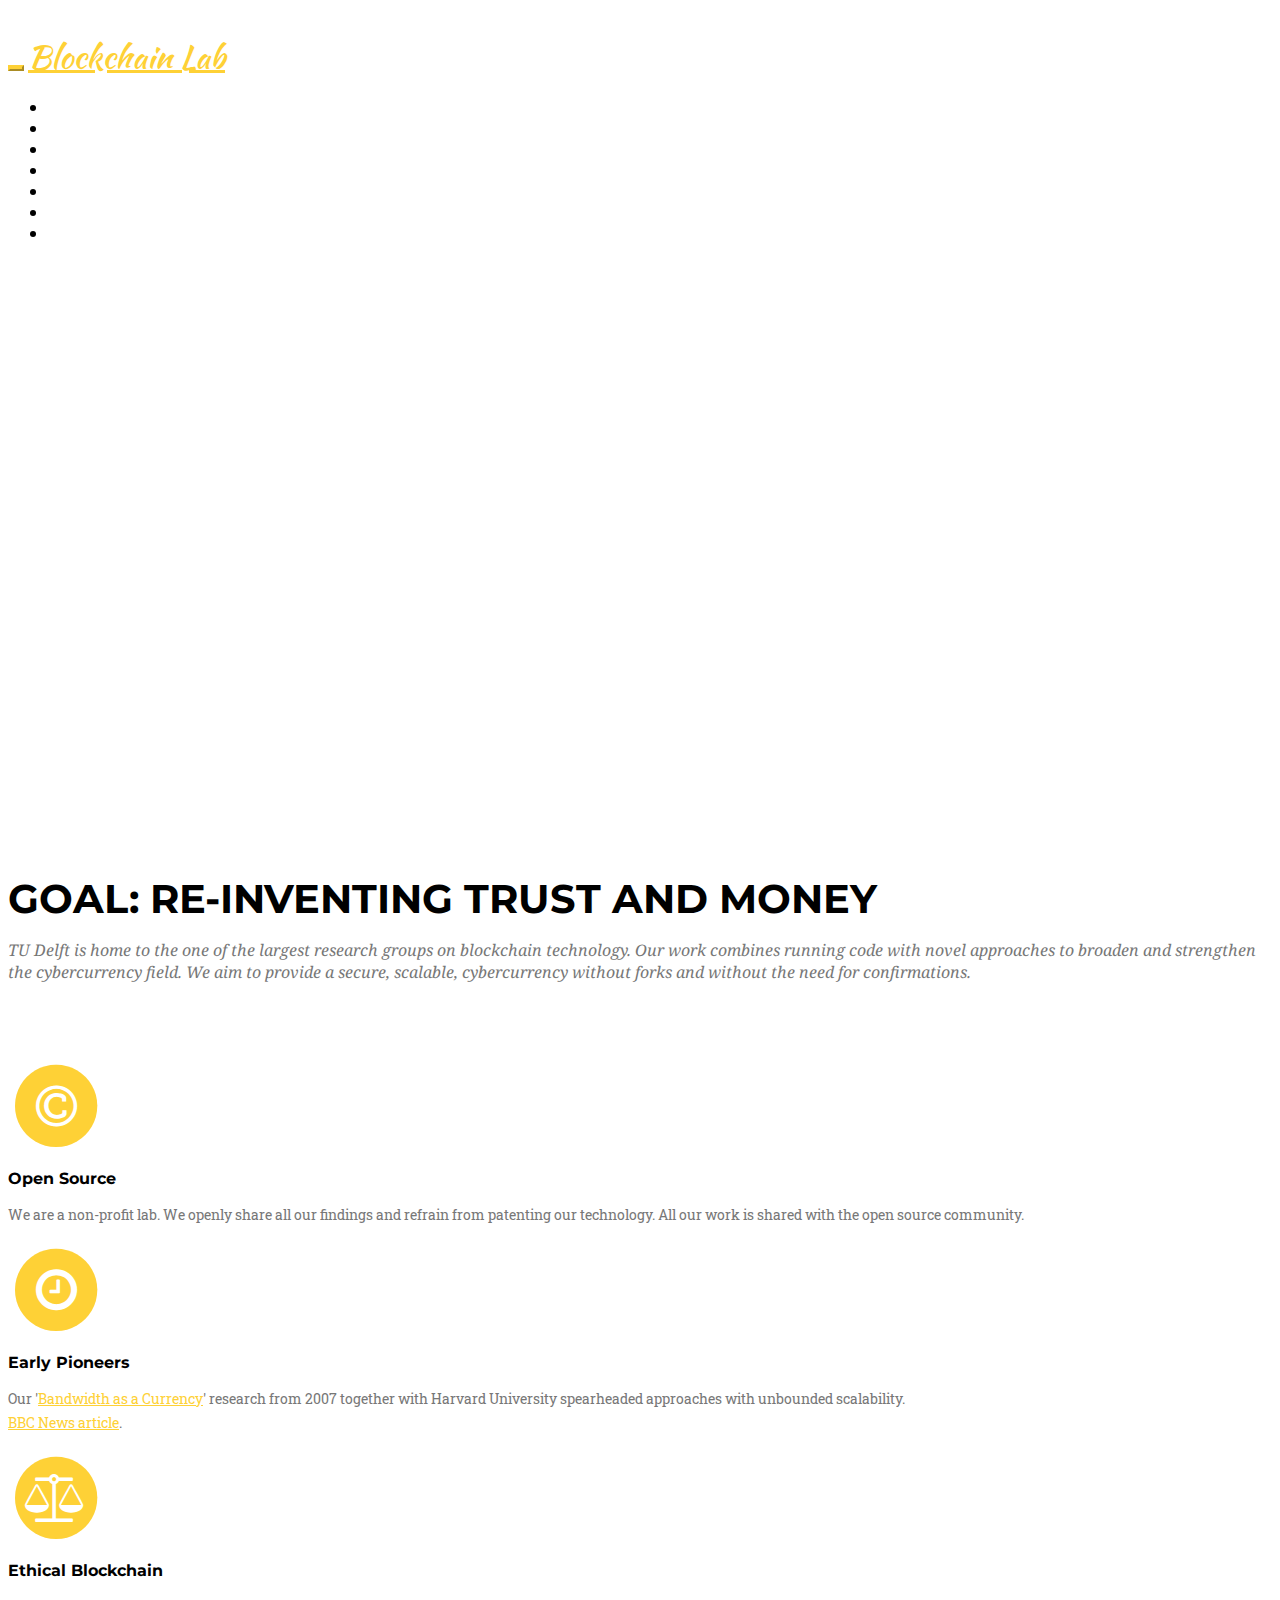
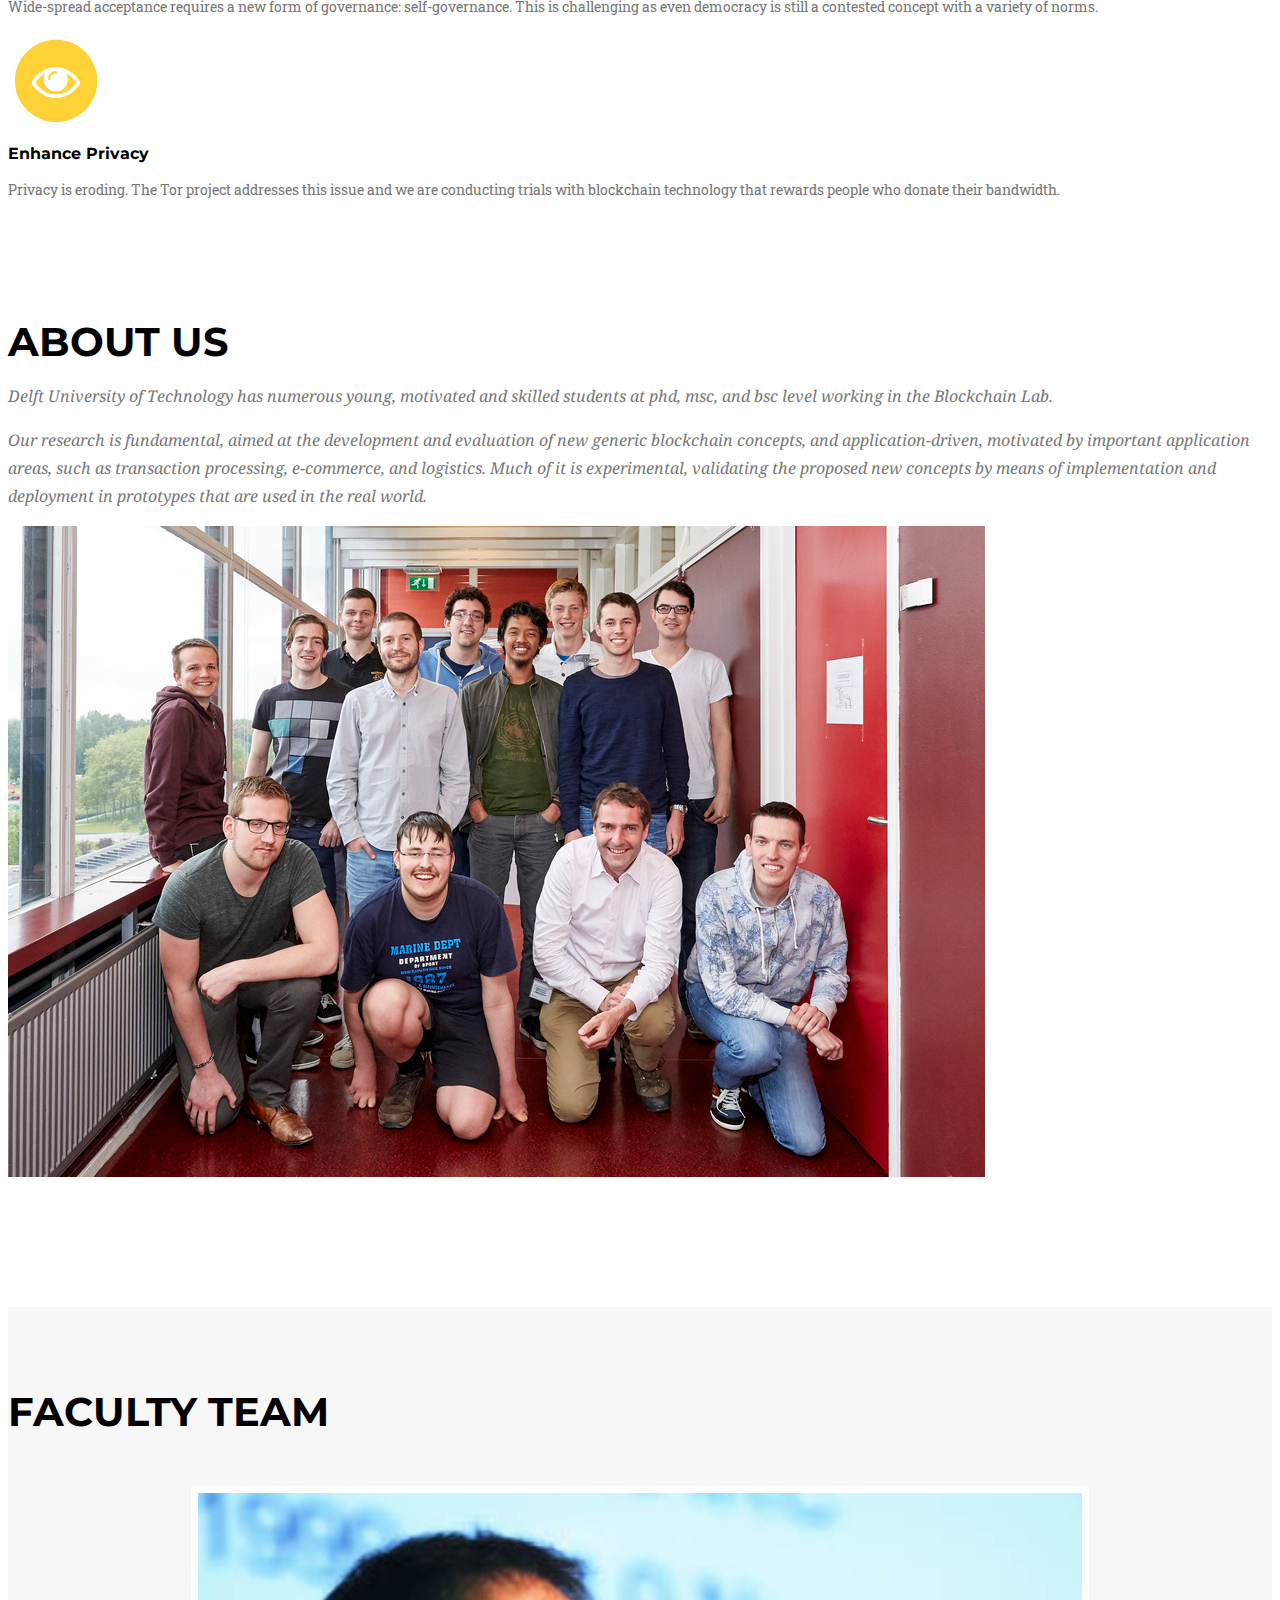
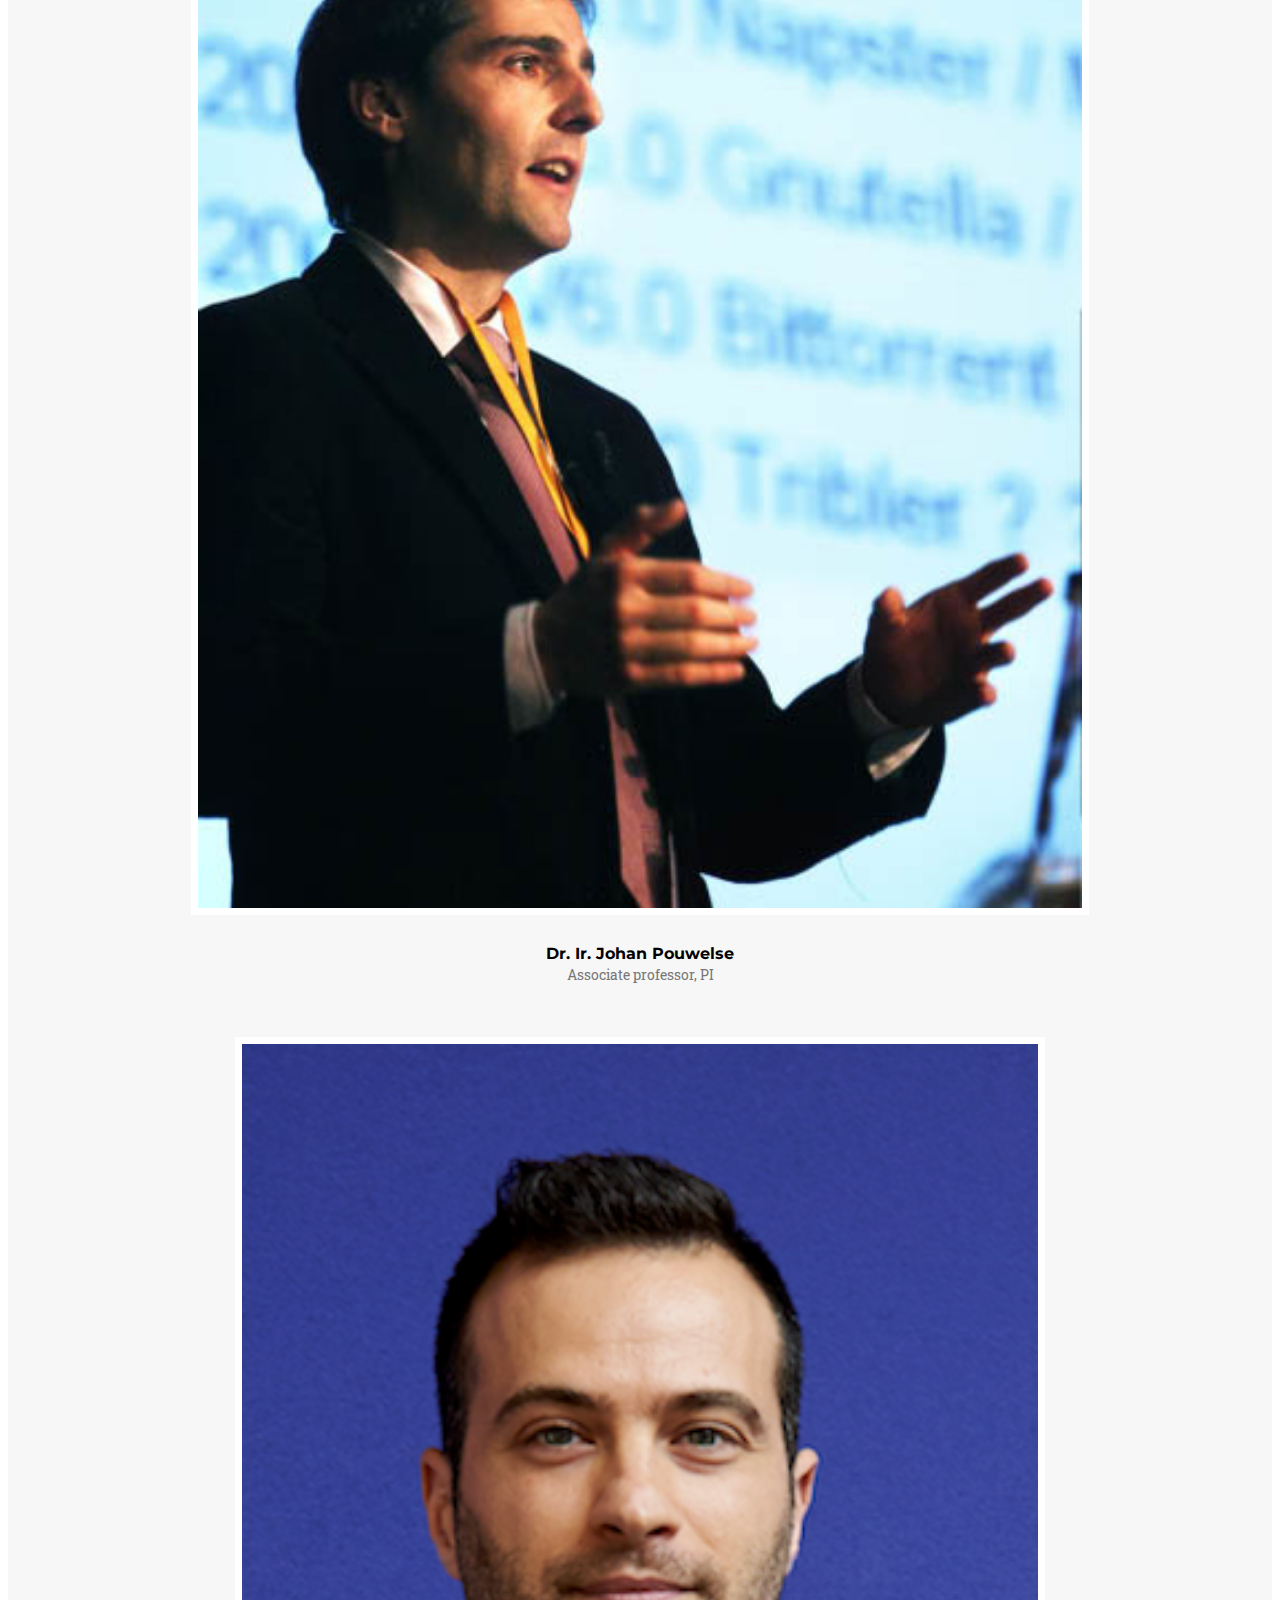
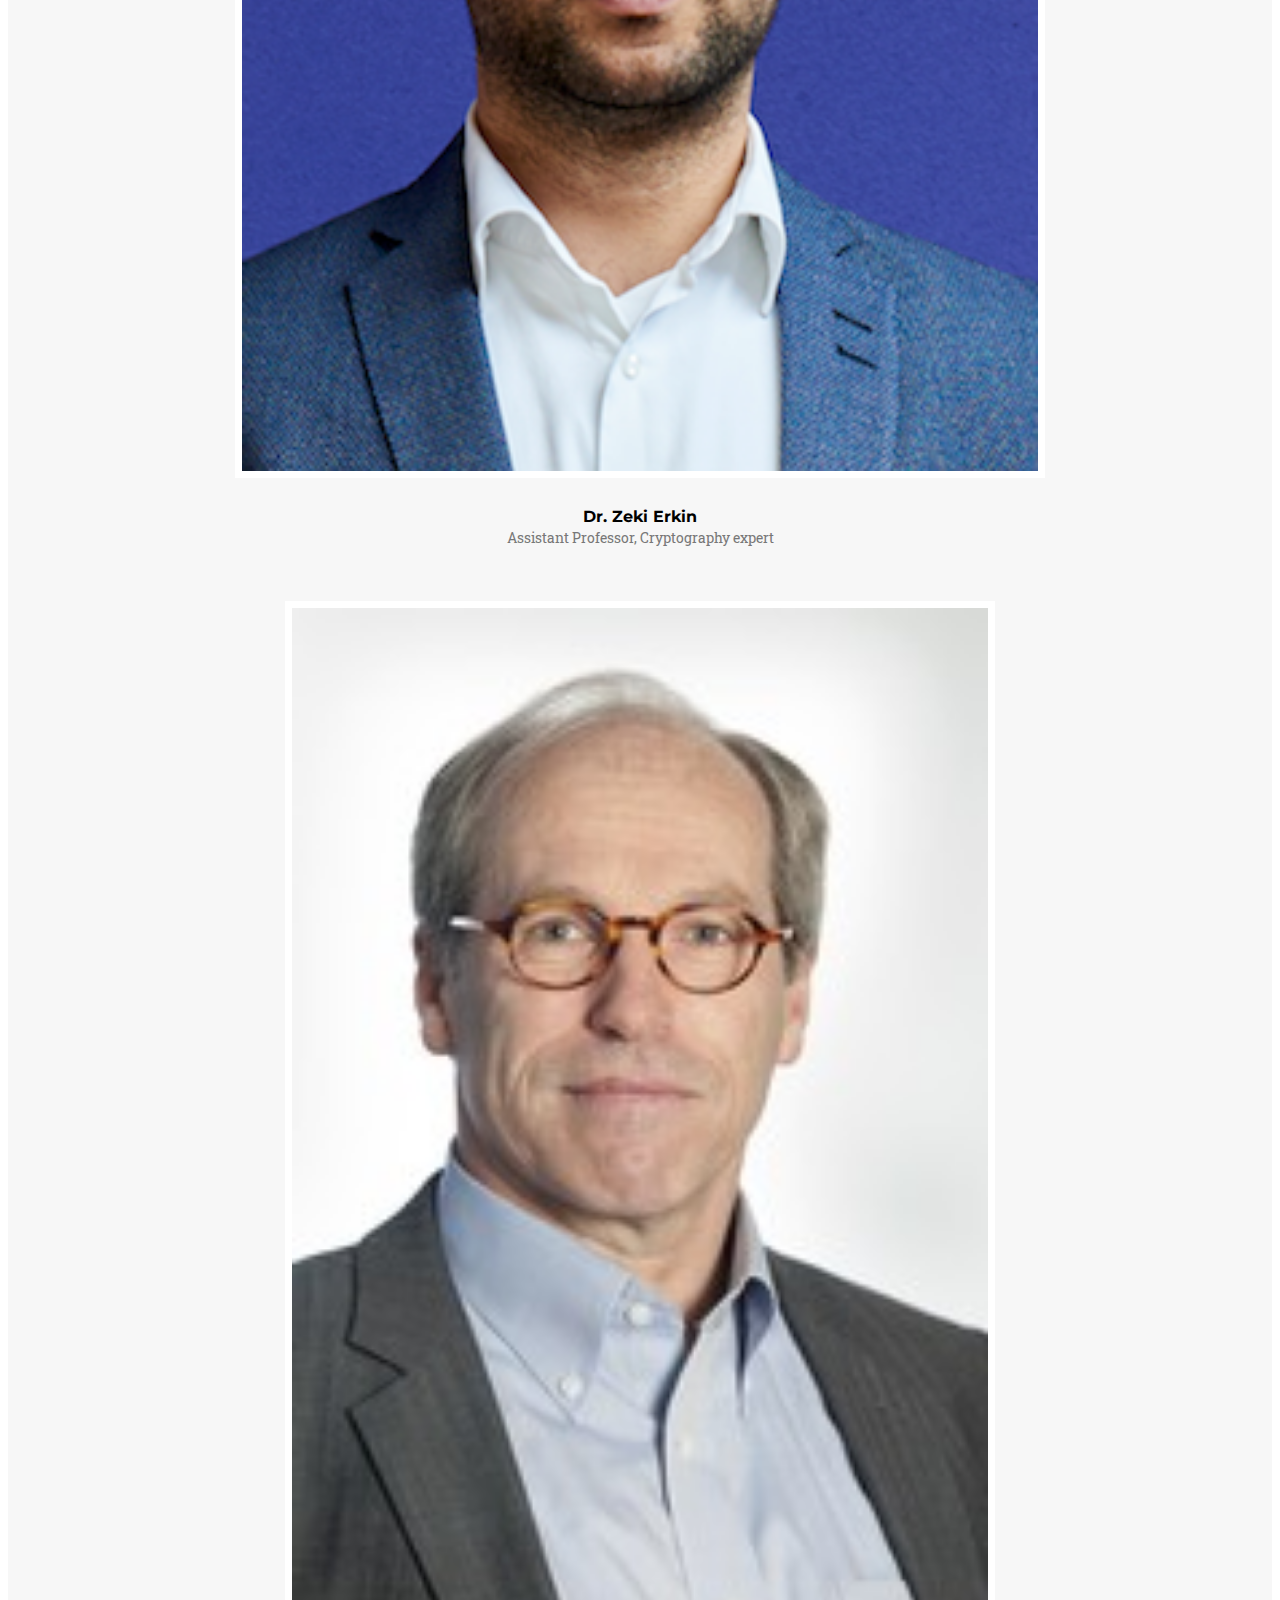
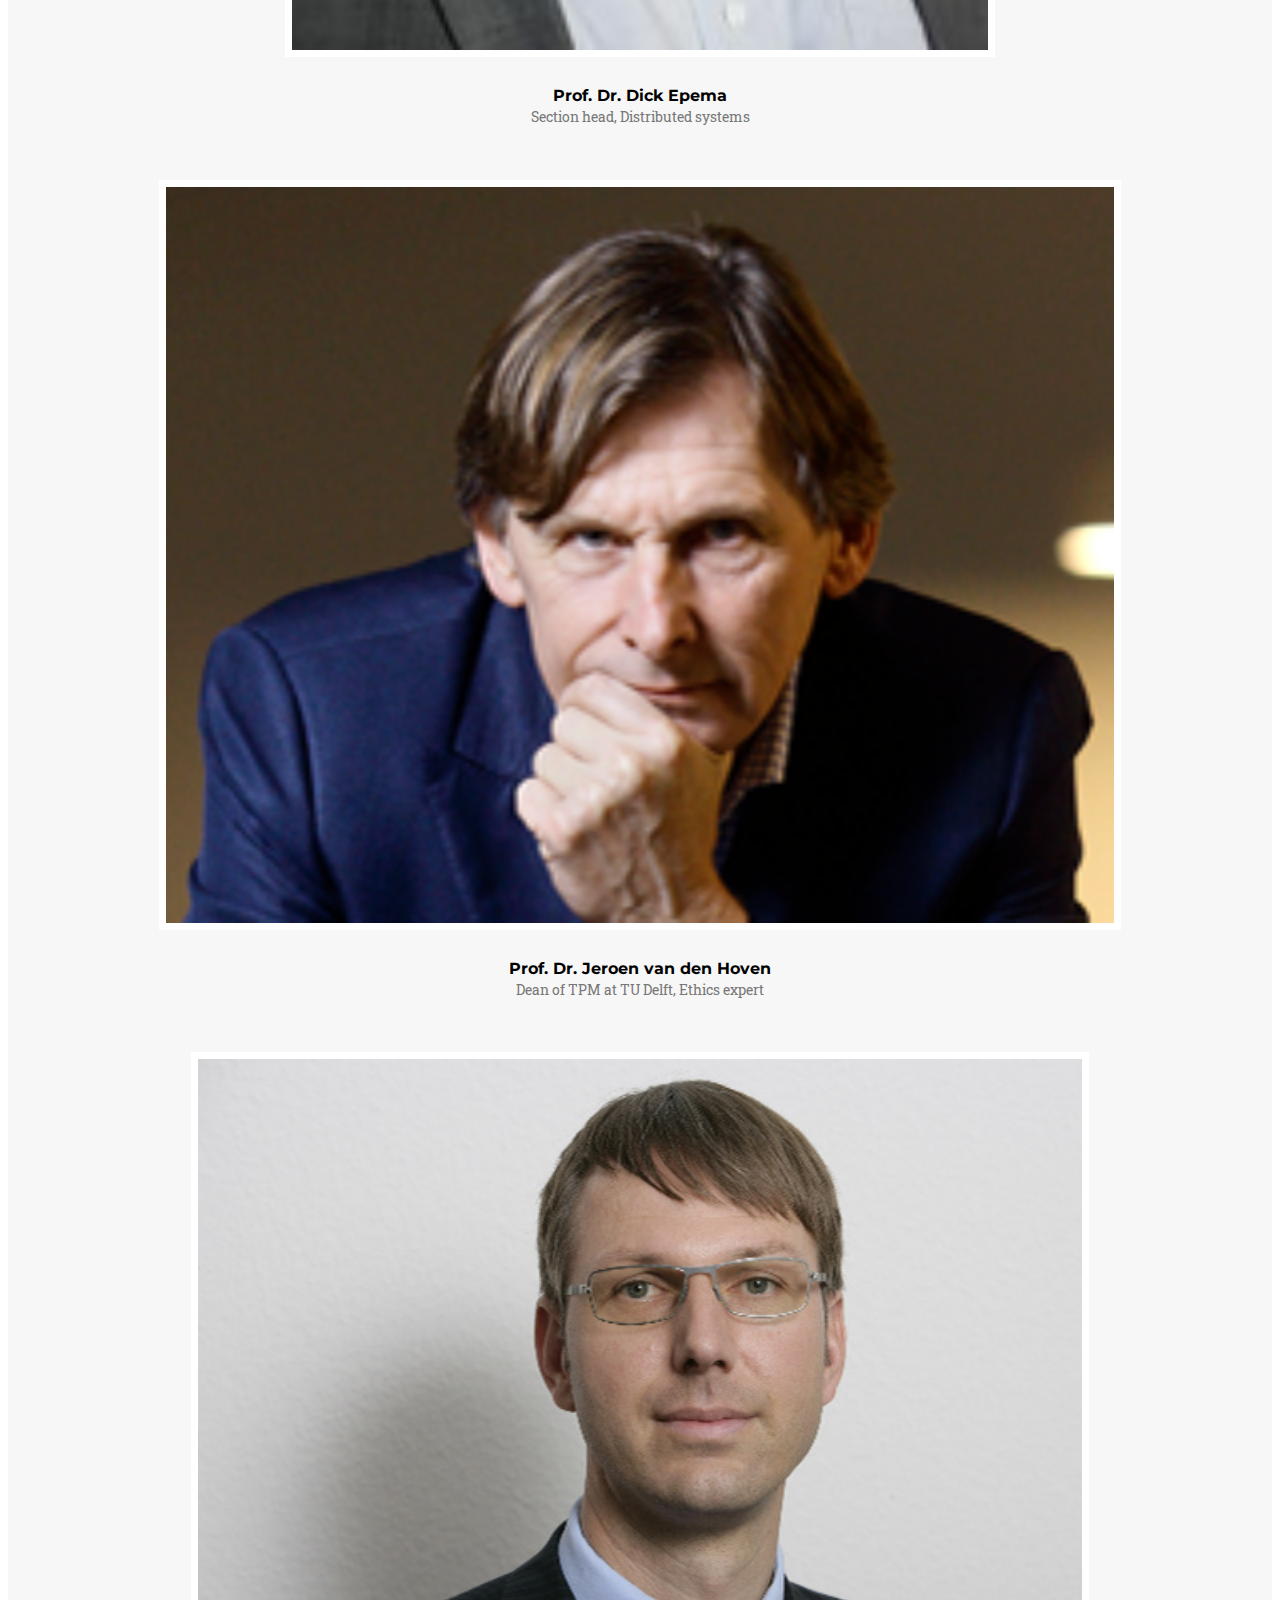
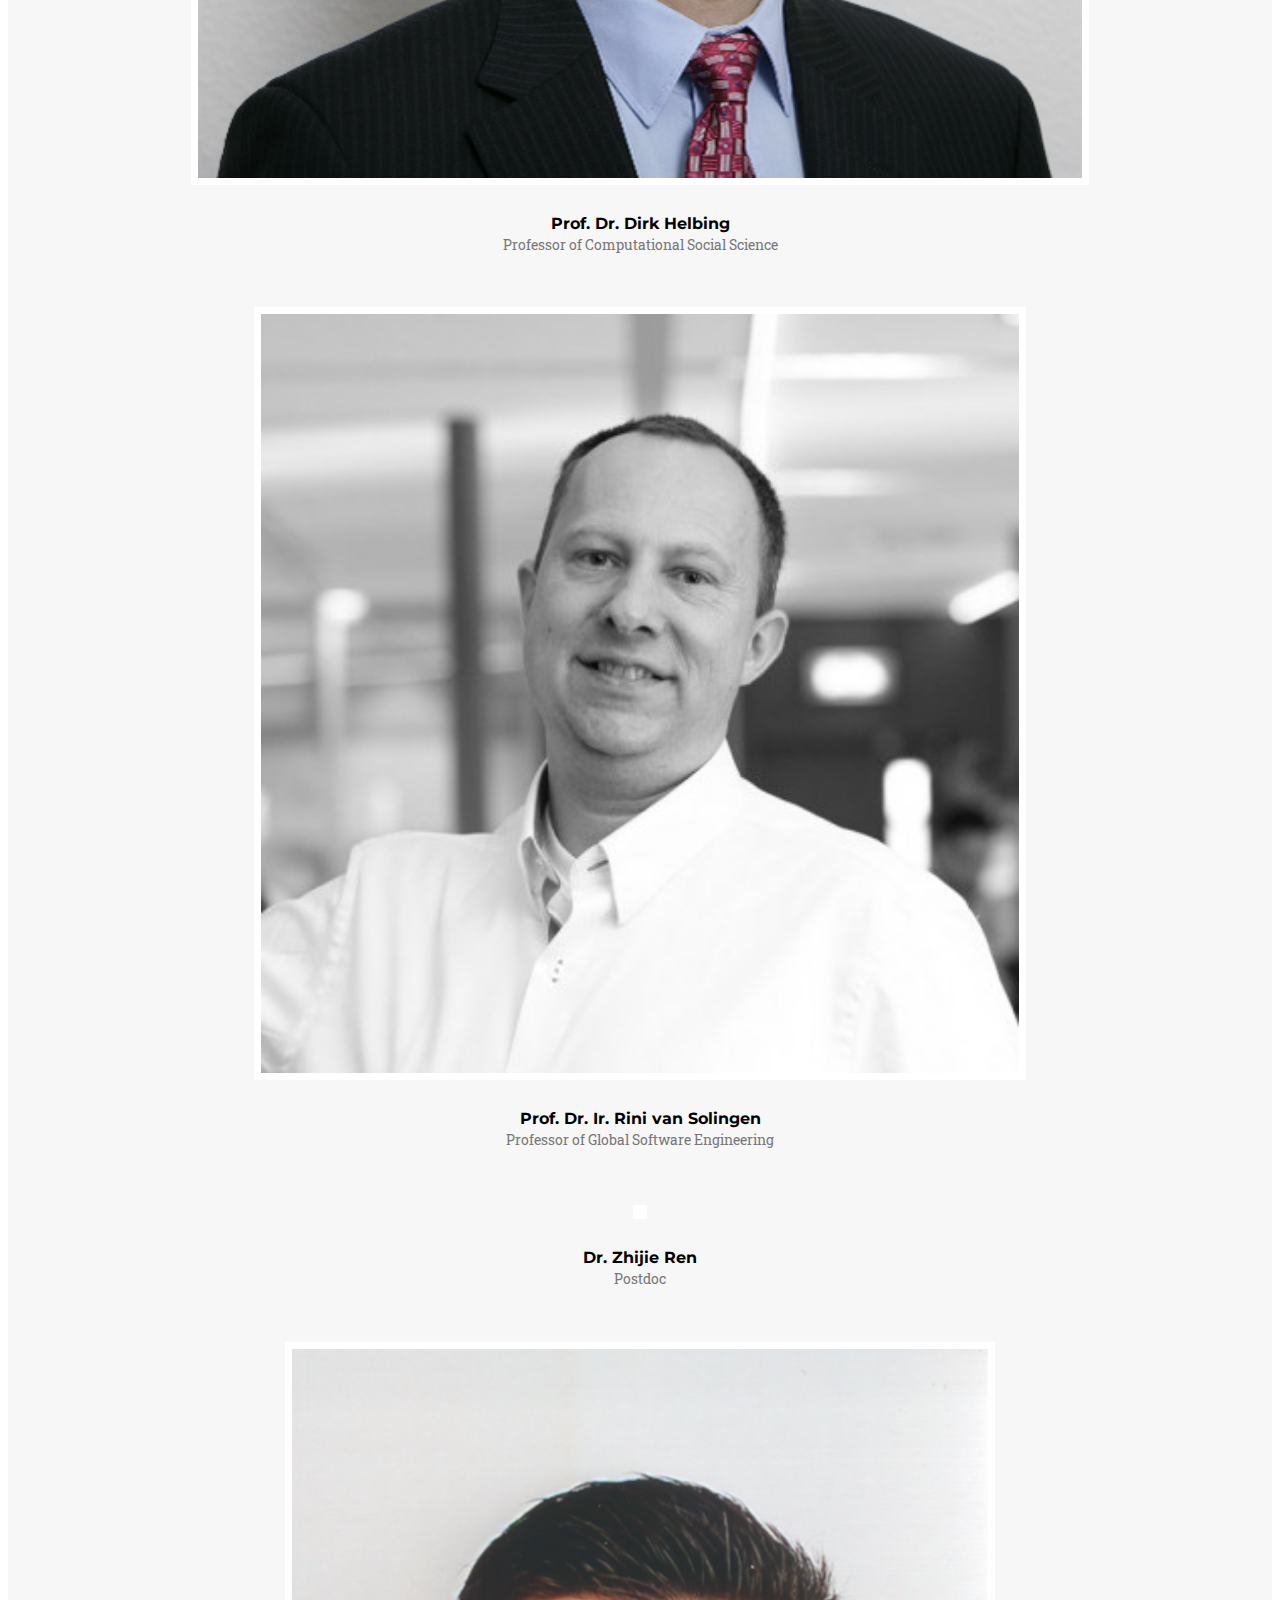
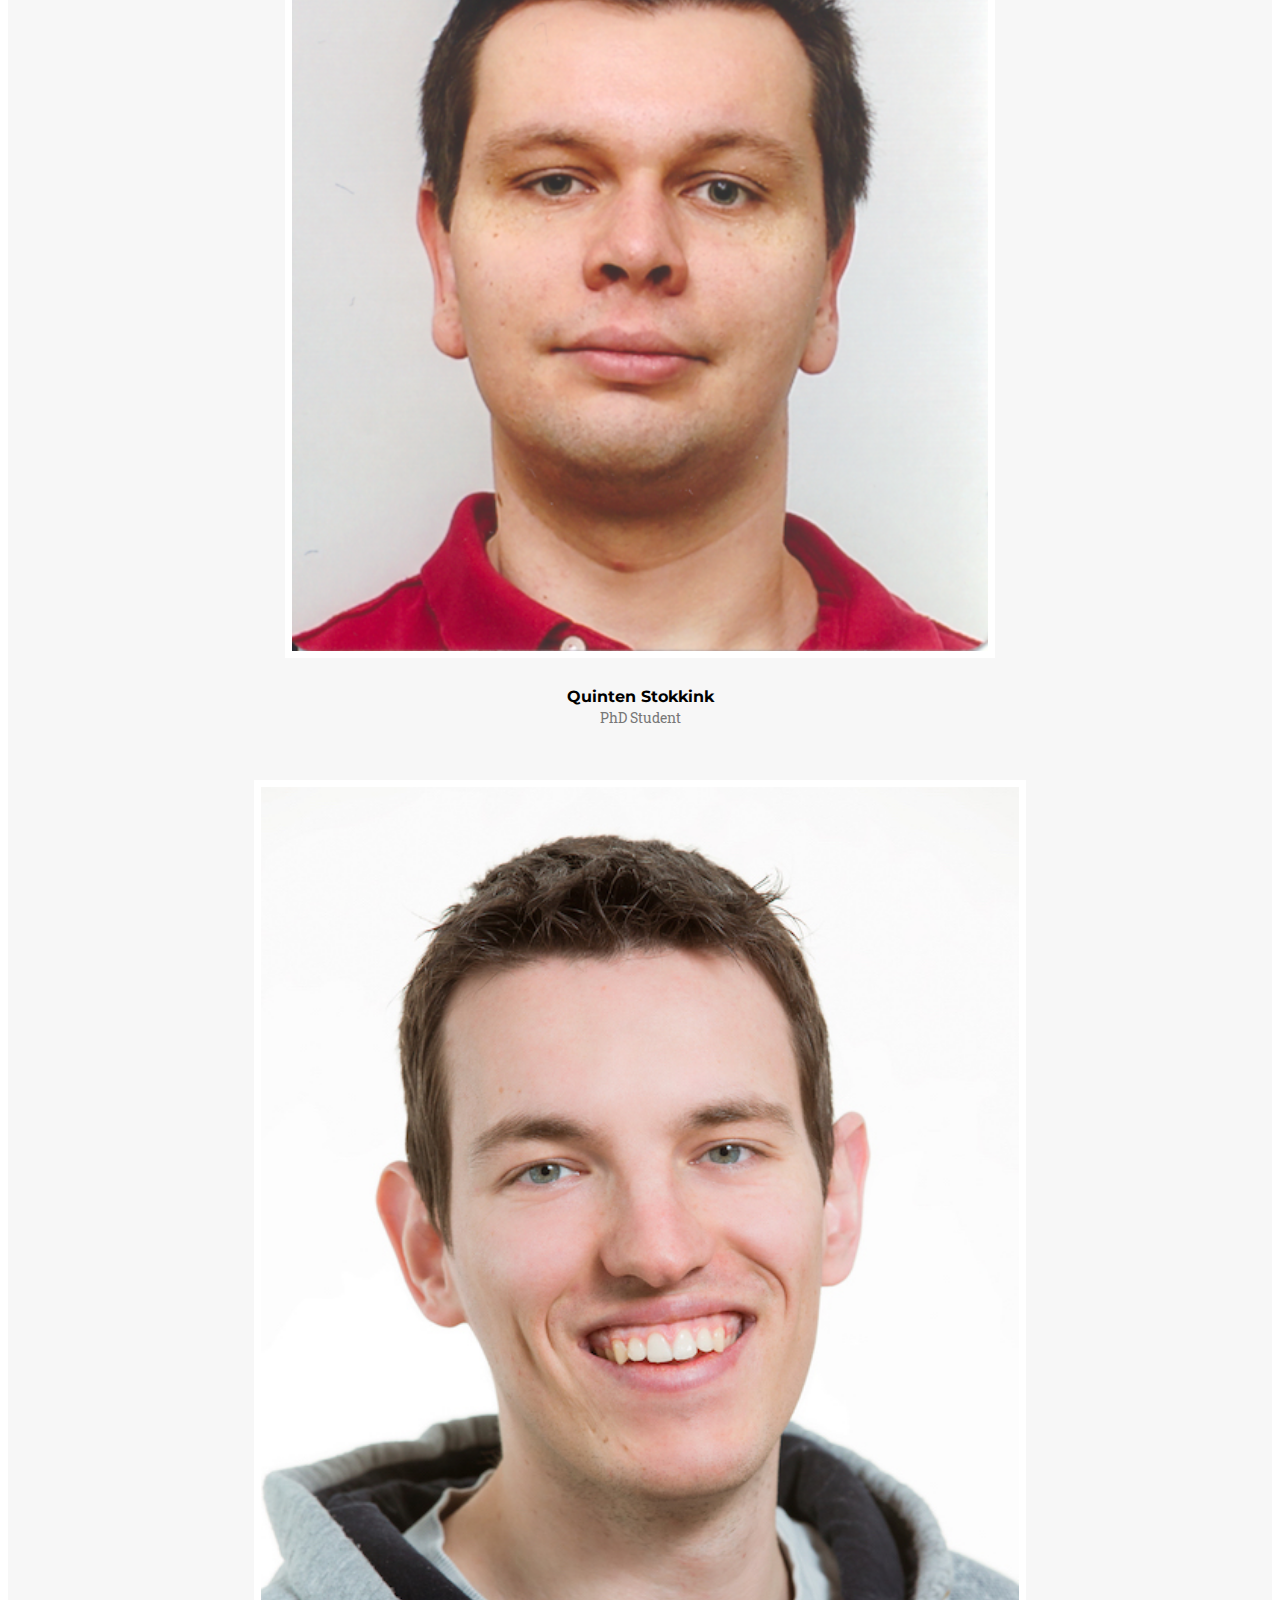
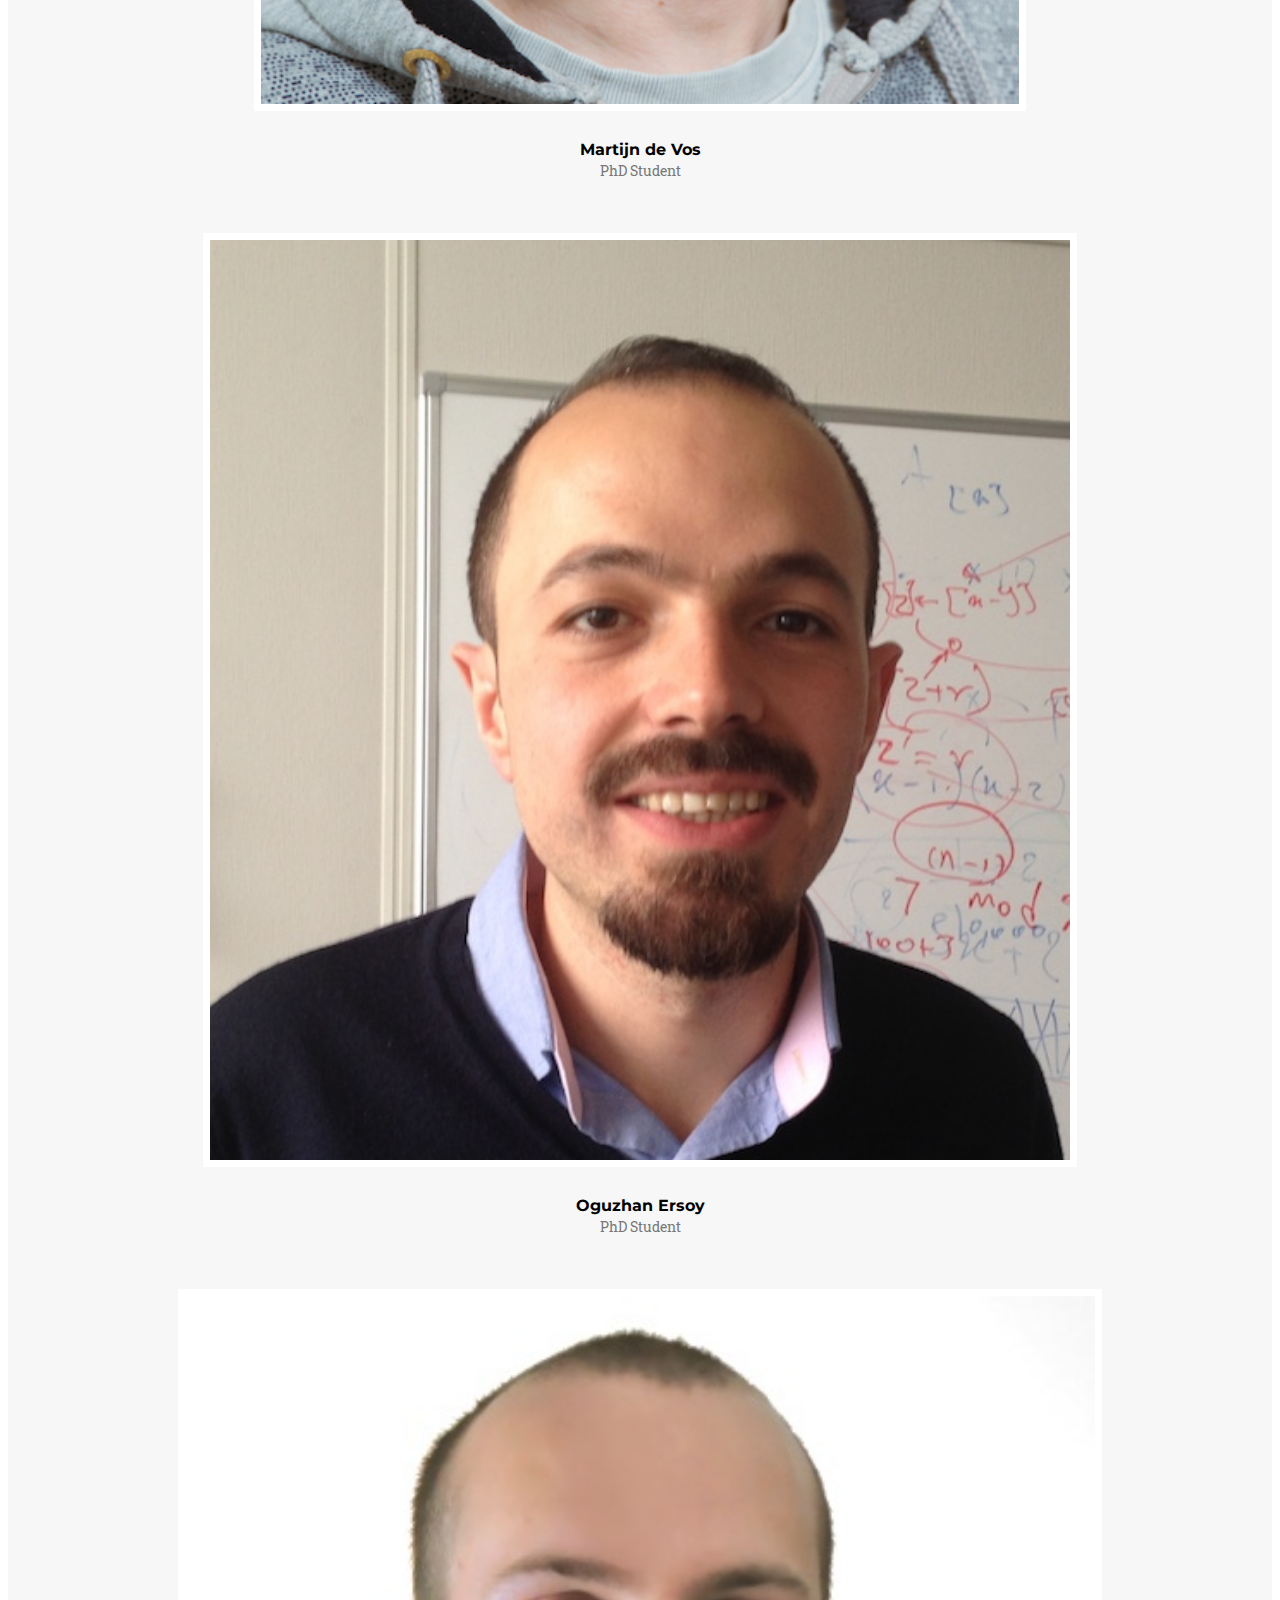
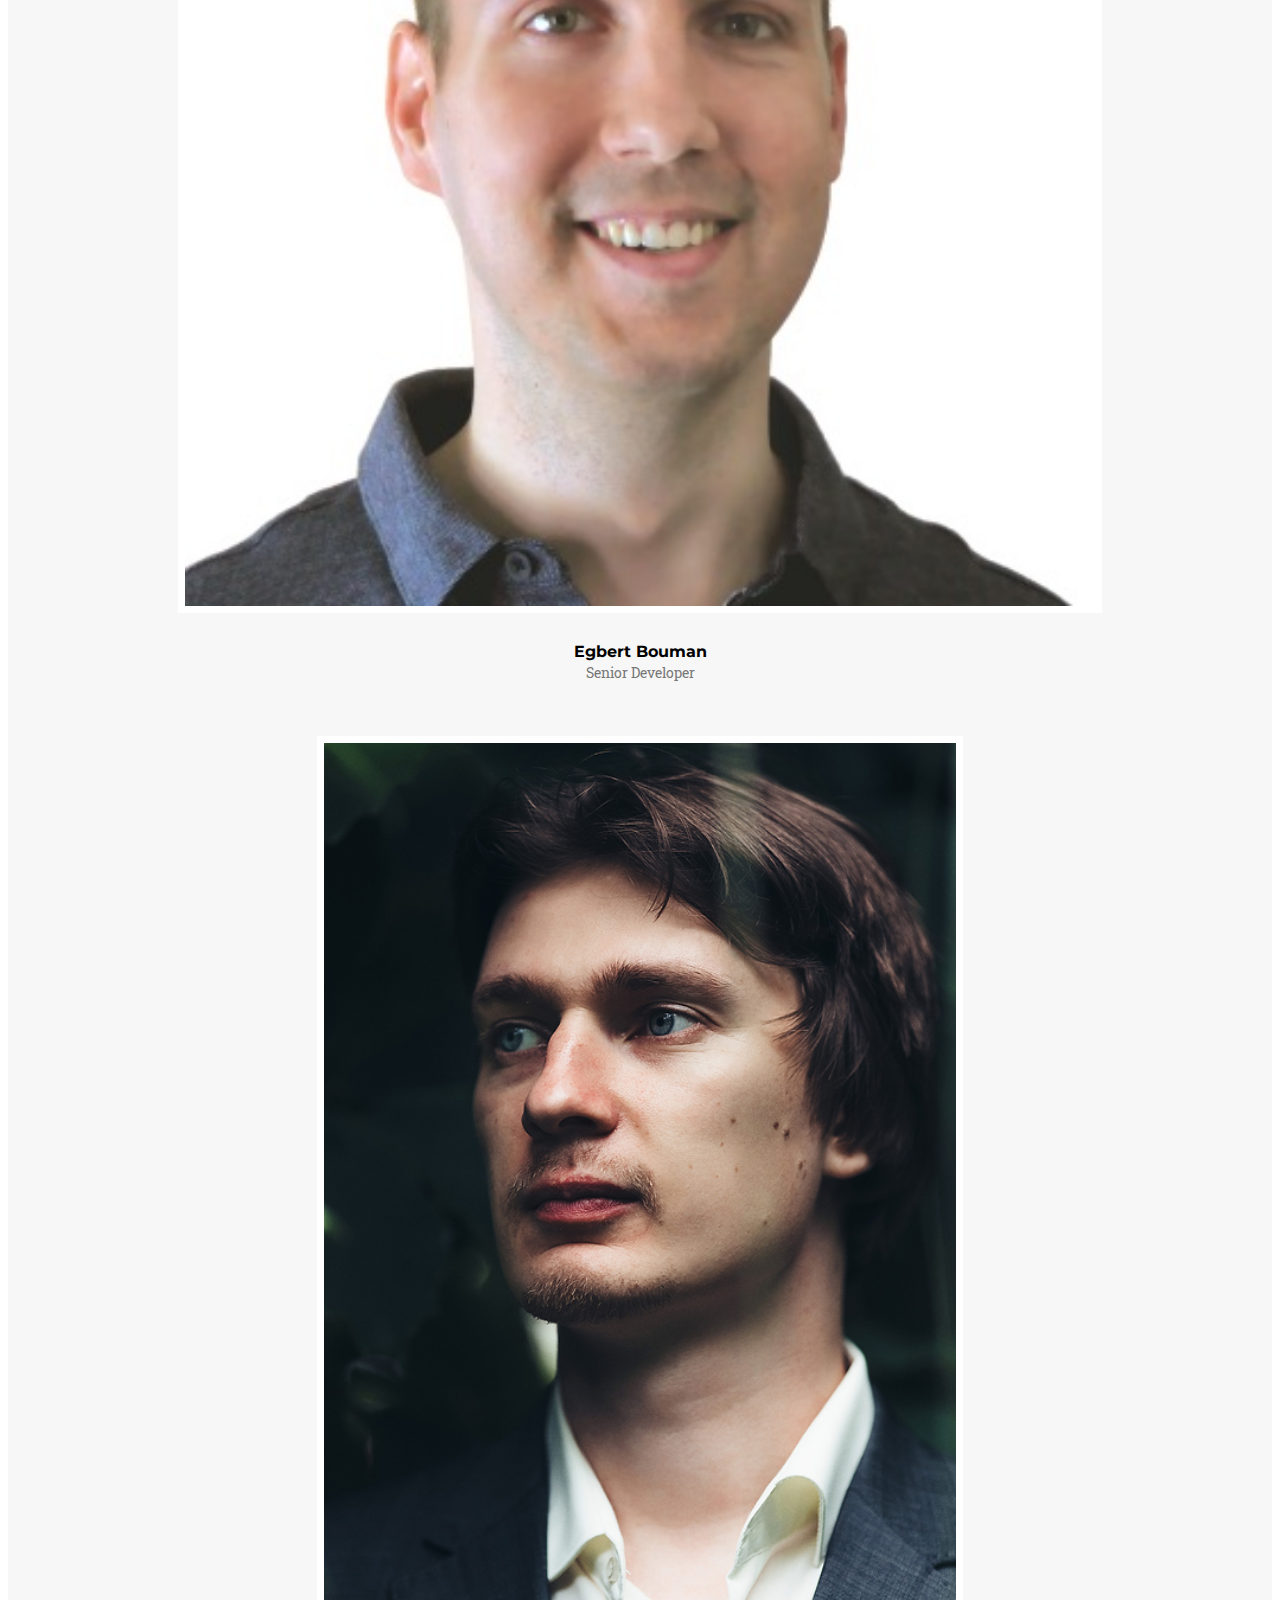
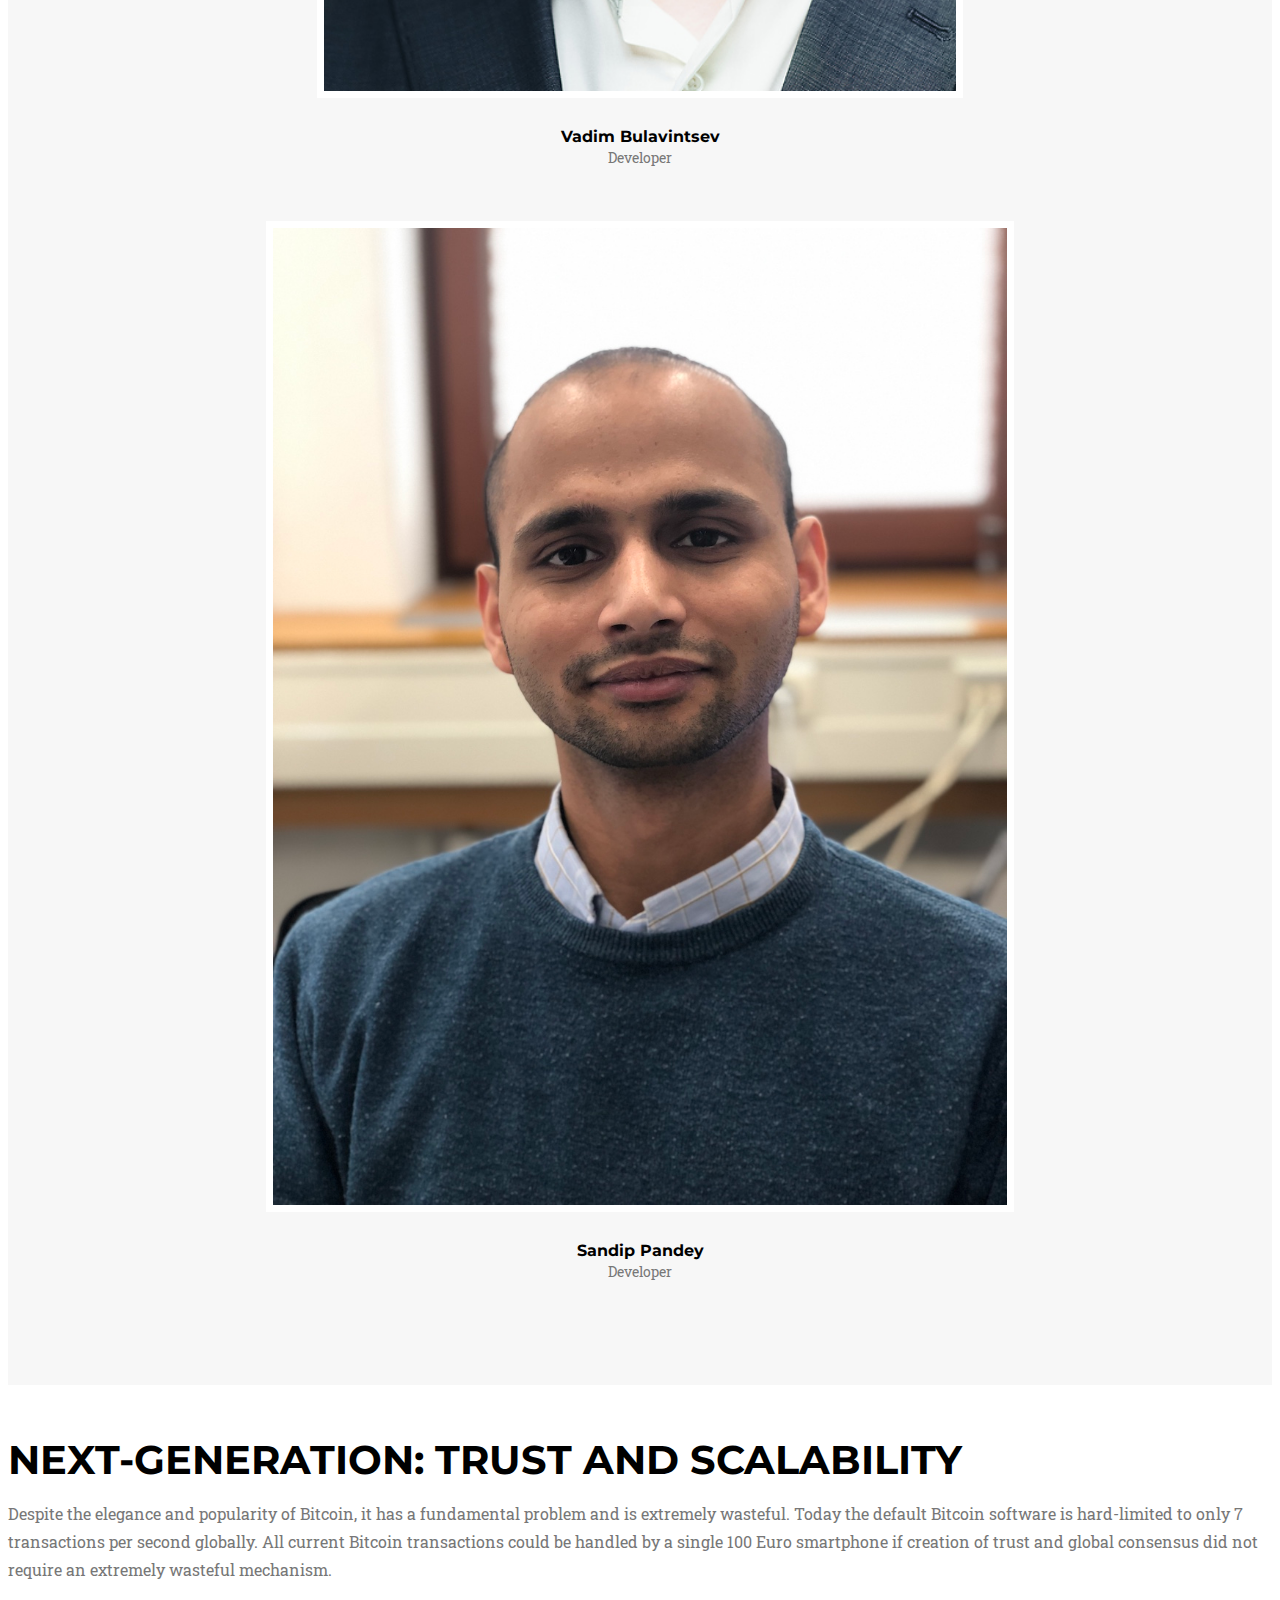
==== commit 24bf230b: "Added team members" ====
--- a/index.html
+++ b/index.html
@@ -98,7 +98,7 @@
         <div class="container">
             <div class="row">
                 <div class="col-lg-12 text-center">
-                    <h2 class="section-heading">Goal: re-inventing money</h2>
+                    <h2 class="section-heading">Goal: re-inventing trust and money</h2>
                     <h3 class="section-subheading text-muted">TU Delft is home to the one of the largest research groups on blockchain technology. 
                     Our work combines running code with novel approaches to broaden and strengthen the cybercurrency field.
                     We aim to provide a secure, scalable, cybercurrency without forks and without the need for confirmations. </h3>
@@ -220,7 +220,7 @@
                 <div class="col-sm-4">
                     <div class="team-member">
                         <img src="img/team/zhijie.jpg" class="img-responsive img-circle" width="57%" alt="">
-                        <h4>Zhijie Ren</h4>
+                        <h4>Dr. Zhijie Ren</h4>
                         <p class="text-muted">Postdoc</p>
                     </div>
                 </div>
@@ -243,6 +243,27 @@
                         <img src="img/team/oguzhan.jpg" class="img-responsive img-circle" width="68%" alt="">
                         <h4>Oguzhan Ersoy</h4>
                         <p class="text-muted">PhD Student</p>
+                    </div>
+                </div>
+                <div class="col-sm-4">
+                    <div class="team-member">
+                        <img src="img/team/egbert.jpg" class="img-responsive img-circle" width="72%" alt="">
+                        <h4>Egbert Bouman</h4>
+                        <p class="text-muted">Senior Developer</p>
+                    </div>
+                </div>
+                <div class="col-sm-4">
+                    <div class="team-member">
+                        <img src="img/team/vadim.jpg" class="img-responsive img-circle" width="50%" alt="">
+                        <h4>Vadim Bulavintsev</h4>
+                        <p class="text-muted">Developer</p>
+                    </div>
+                </div>
+                <div class="col-sm-4">
+                    <div class="team-member">
+                        <img src="img/team/sandip.jpg" class="img-responsive img-circle" width="58%" alt="">
+                        <h4>Sandip Pandey</h4>
+                        <p class="text-muted">Developer</p>
                     </div>
                 </div>
             </div>
@@ -284,6 +305,7 @@
                 <div class="col-lg-12 text-center">
                     <h2 class="section-heading">Key publications</h2>
                         <p class="large text-muted text-left">
+<a href="https://www.degruyter.com/view/j/eplj.2017.6.issue-3/eplj-2017-0022/eplj-2017-0022.xml">Laws for Creating Trust in the Blockchain Age</a> <br>
 <a href="http://www.sciencedirect.com/science/article/pii/S0167739X17318988">TrustChain: A Sybil-resistant scalable blockchain</a> <br>
 <a href="https://repository.tudelft.nl/islandora/object/uuid:86b2d4d8-642e-4d0f-8fc7-d7a2e331e0e9">A Blockchain Consensus Protocol With Horizontal Scalability</a> <br>
 <a href="http://repository.tudelft.nl/islandora/object/uuid:59723e98-ae48-4fac-b258-2df99d11012c/datastream/OBJ/download">Multichain: A cybercurrency for cooperation</a> <br>
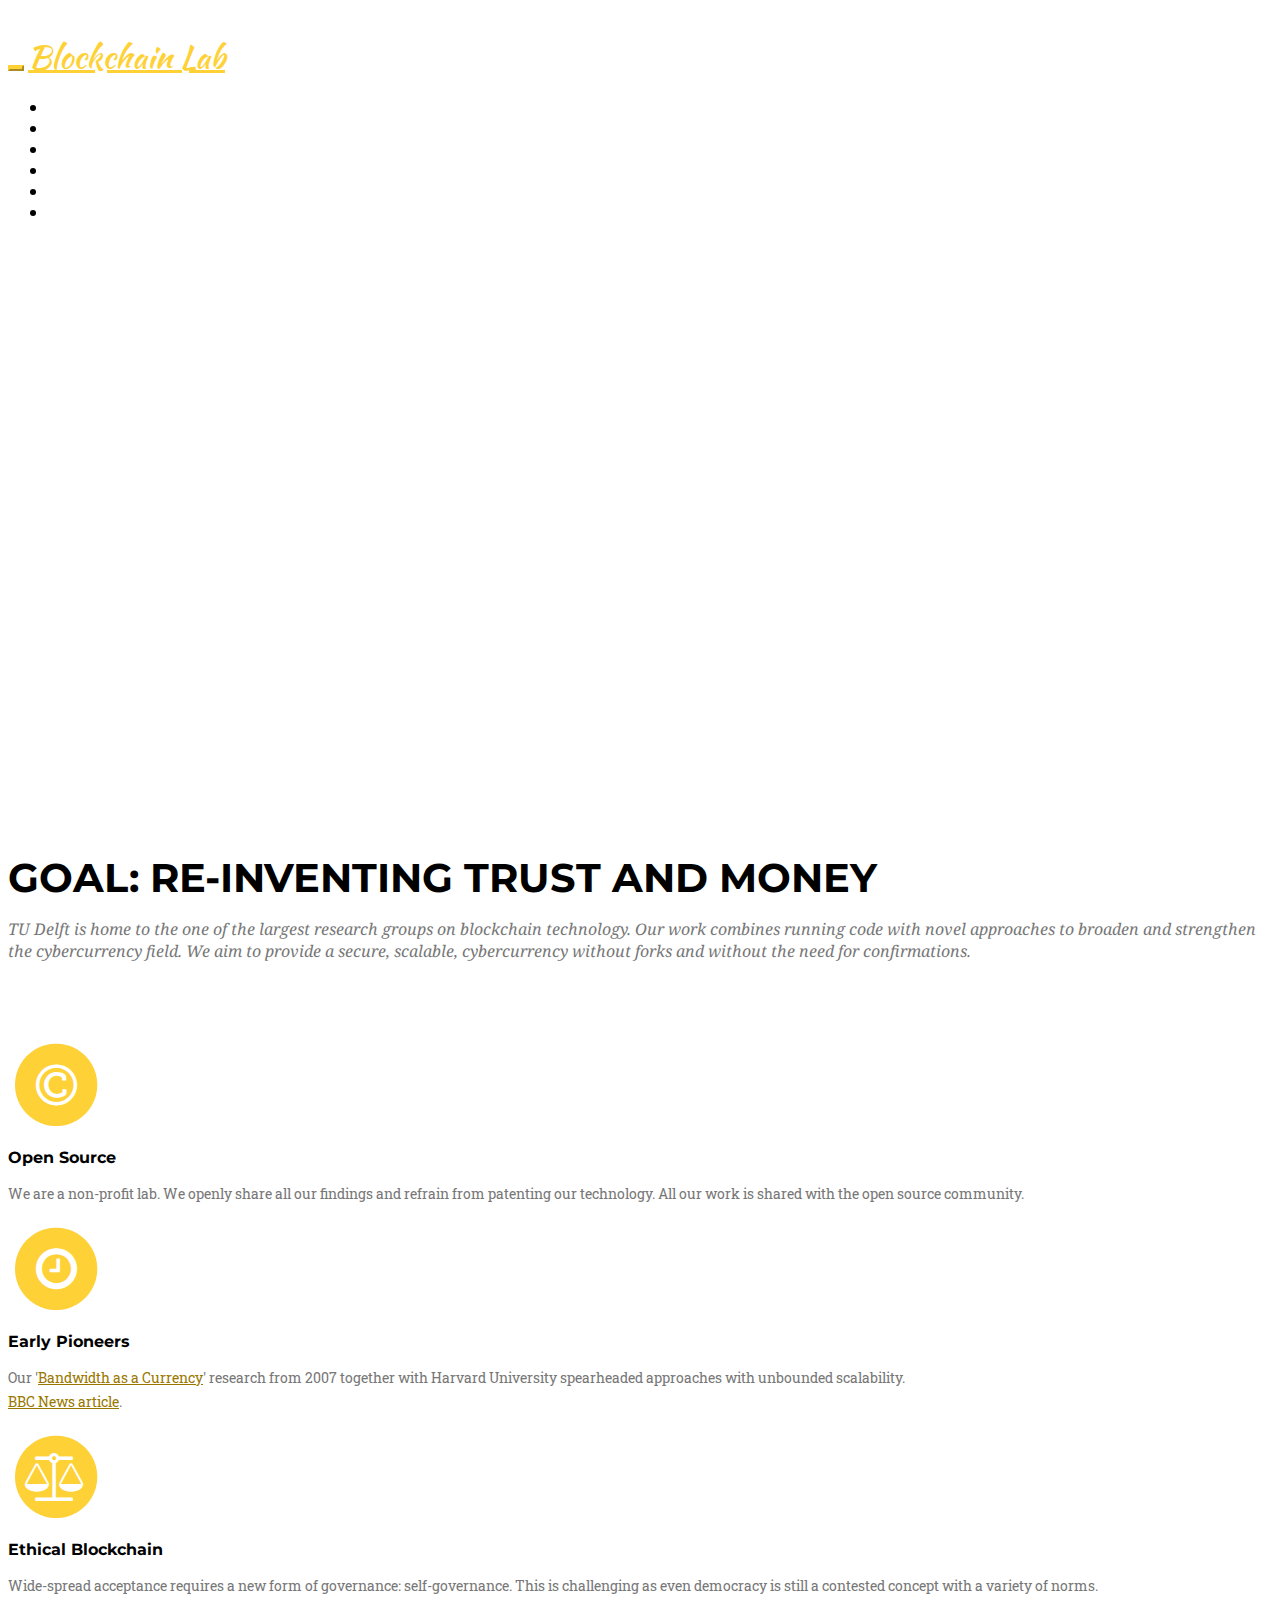
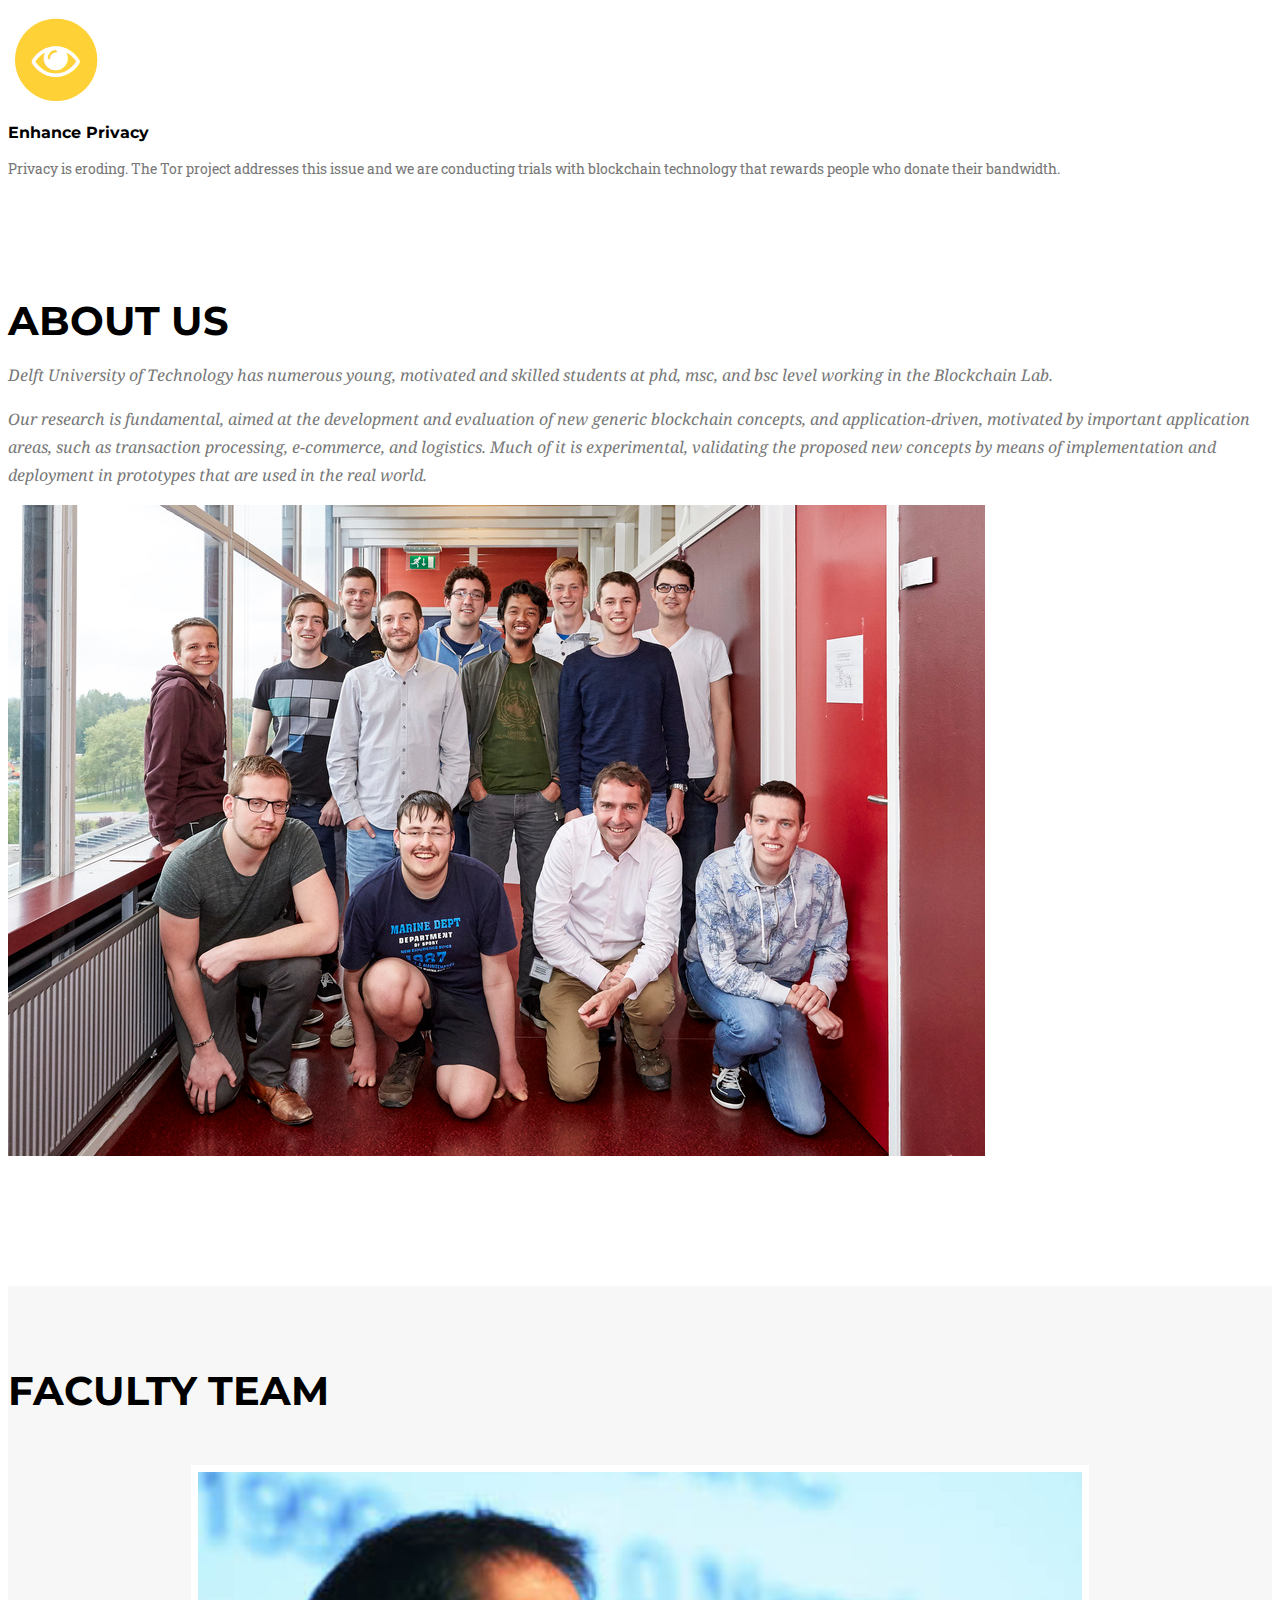
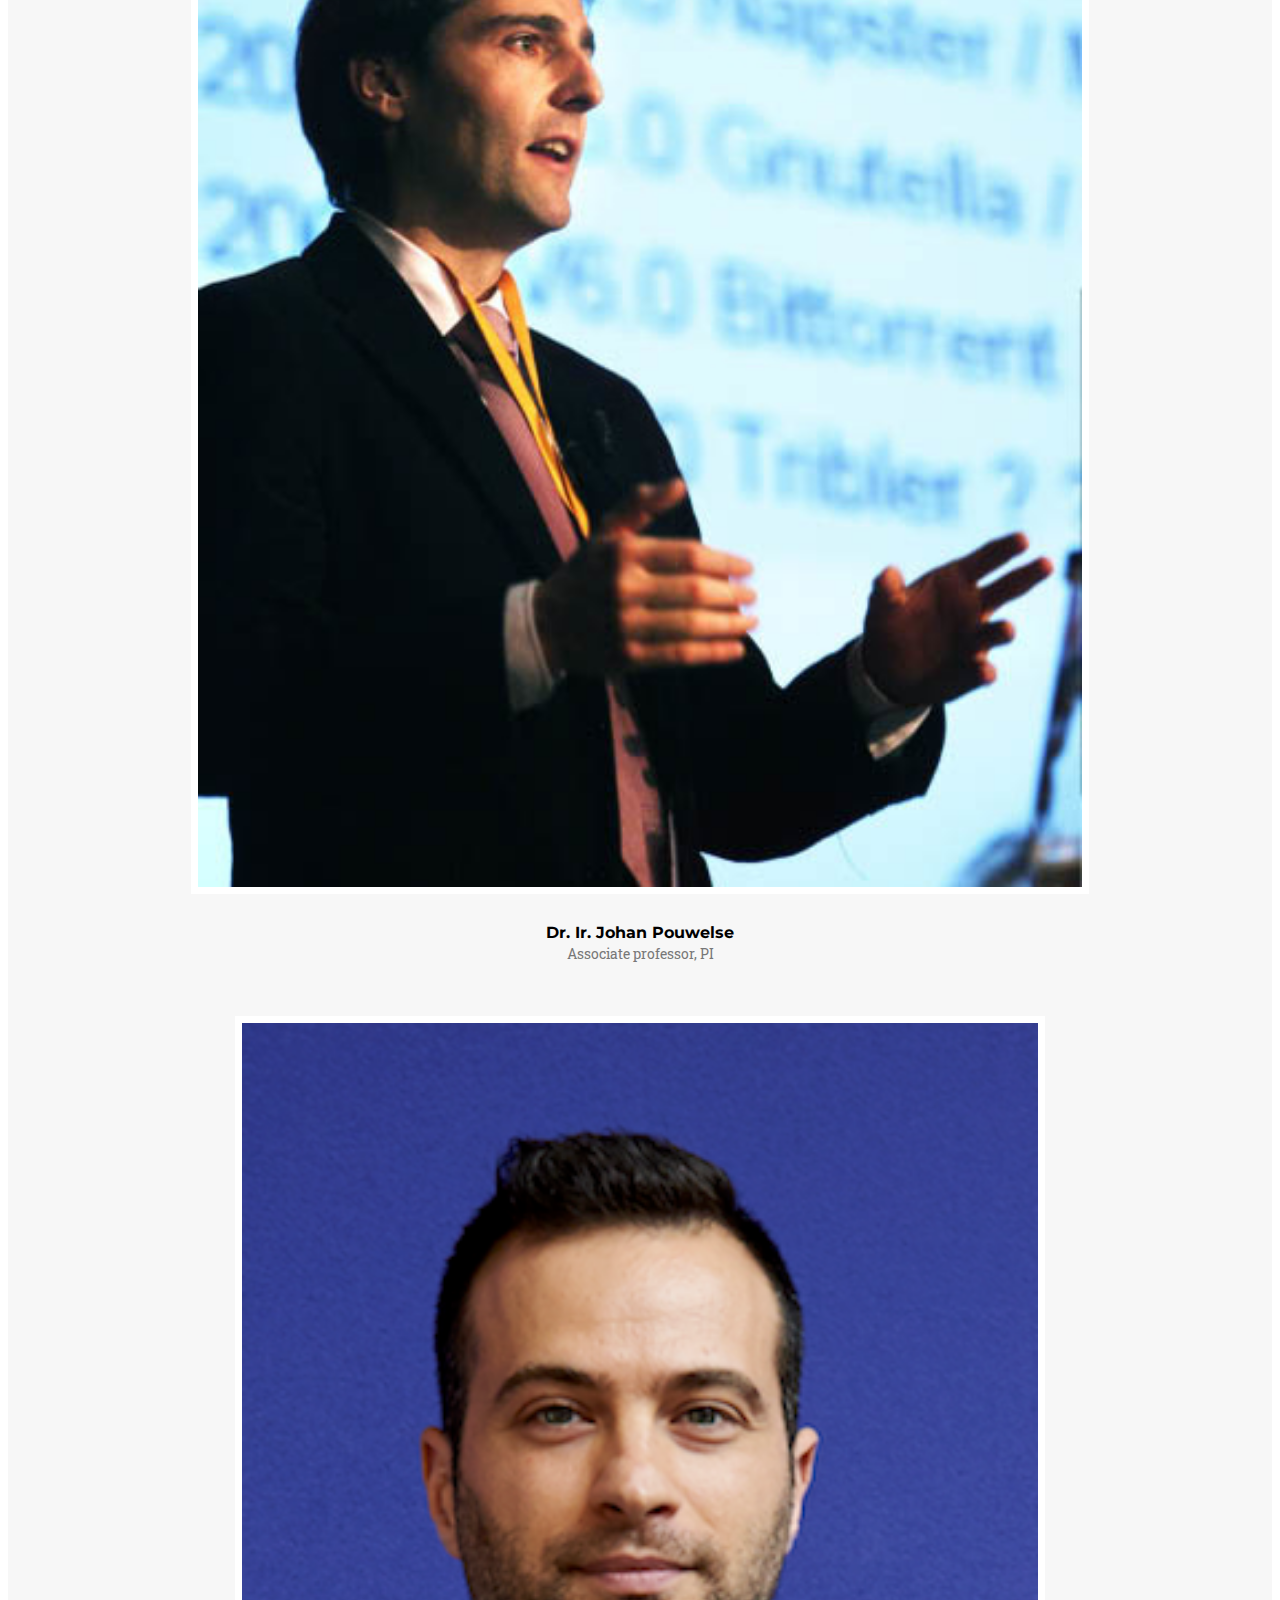
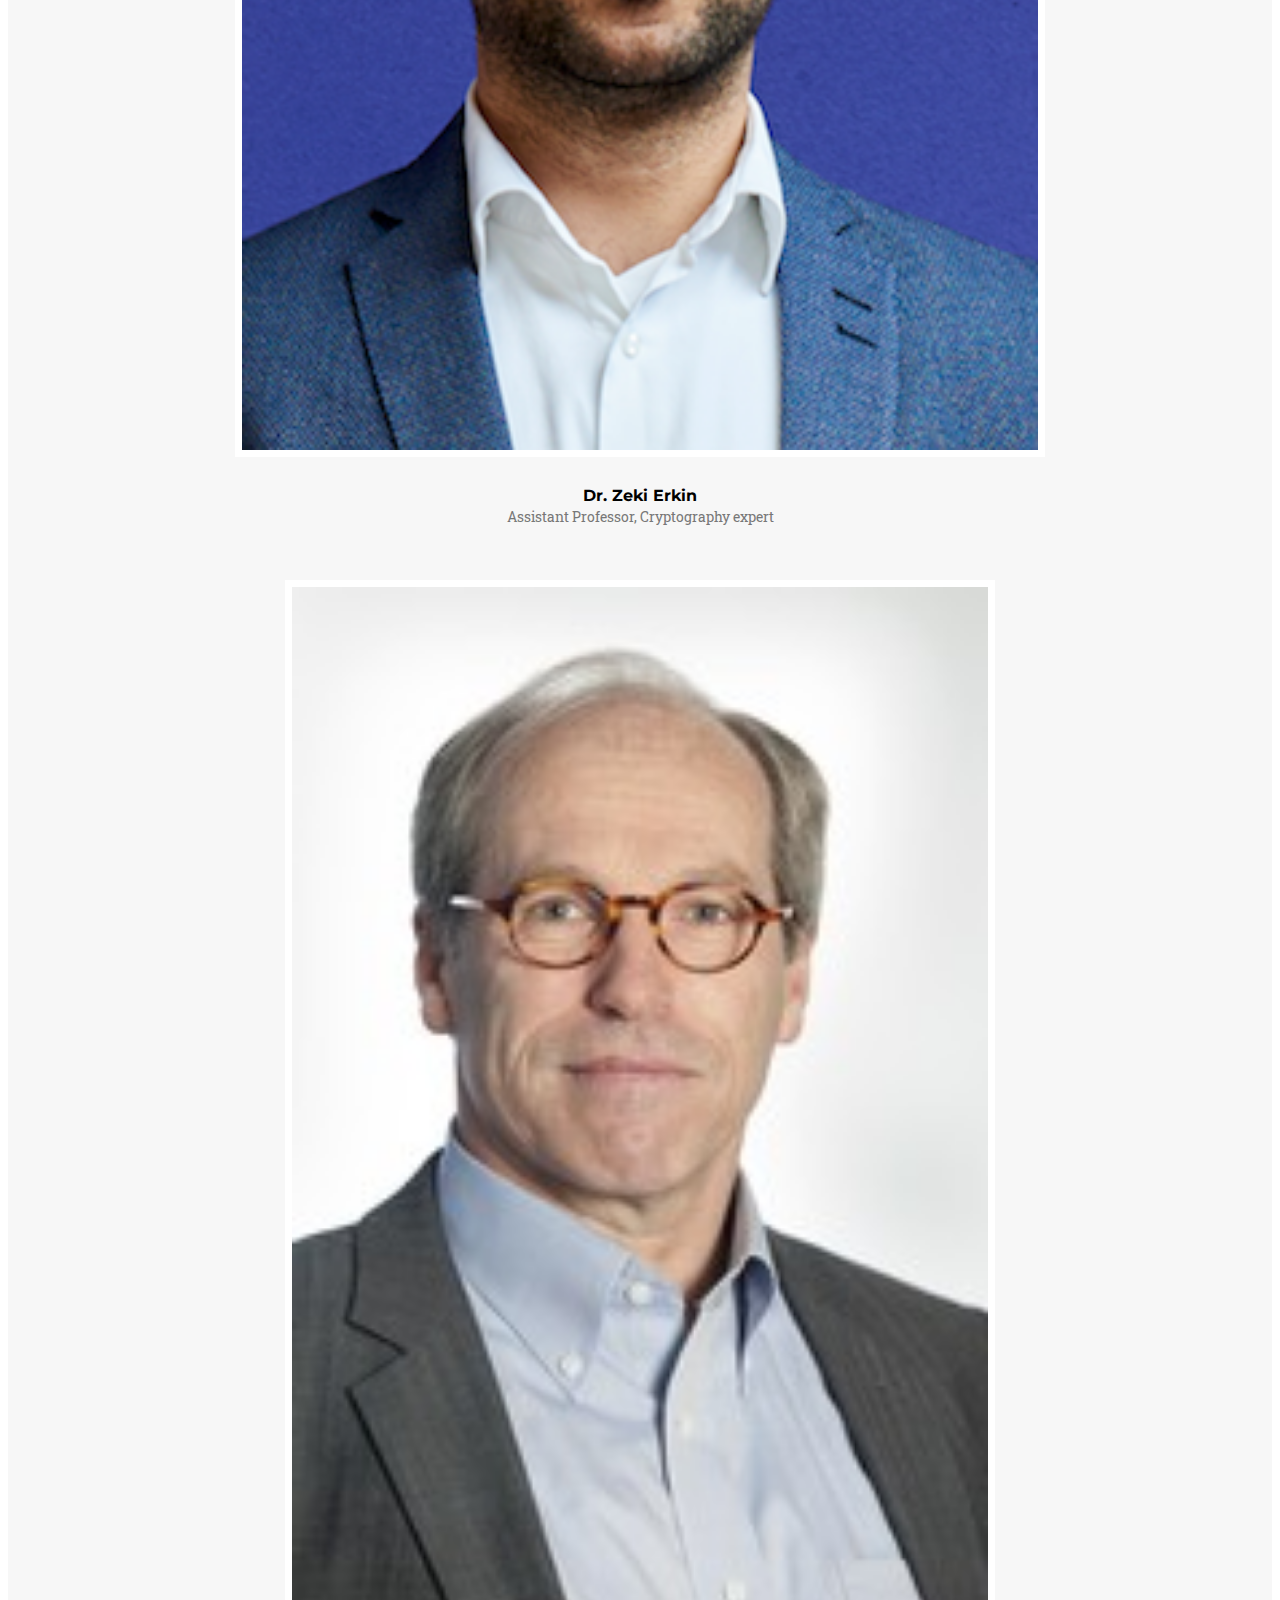
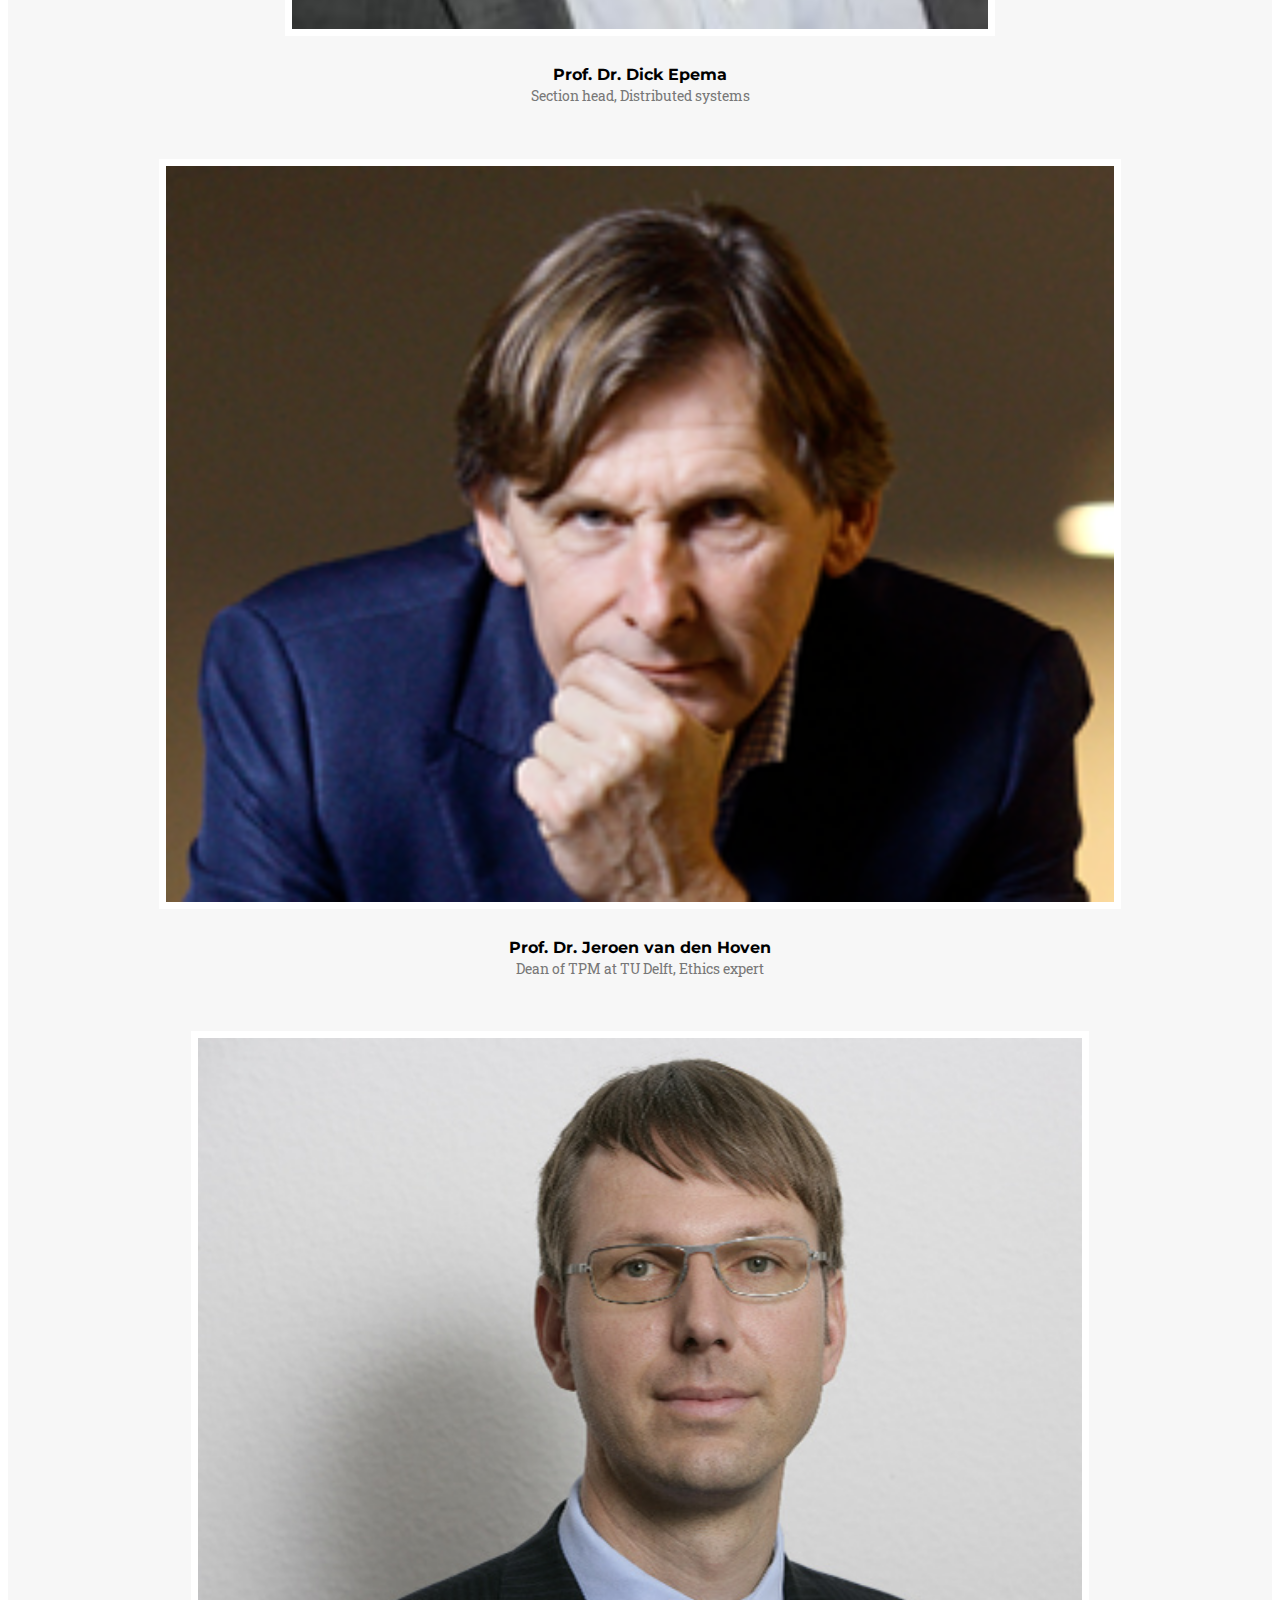
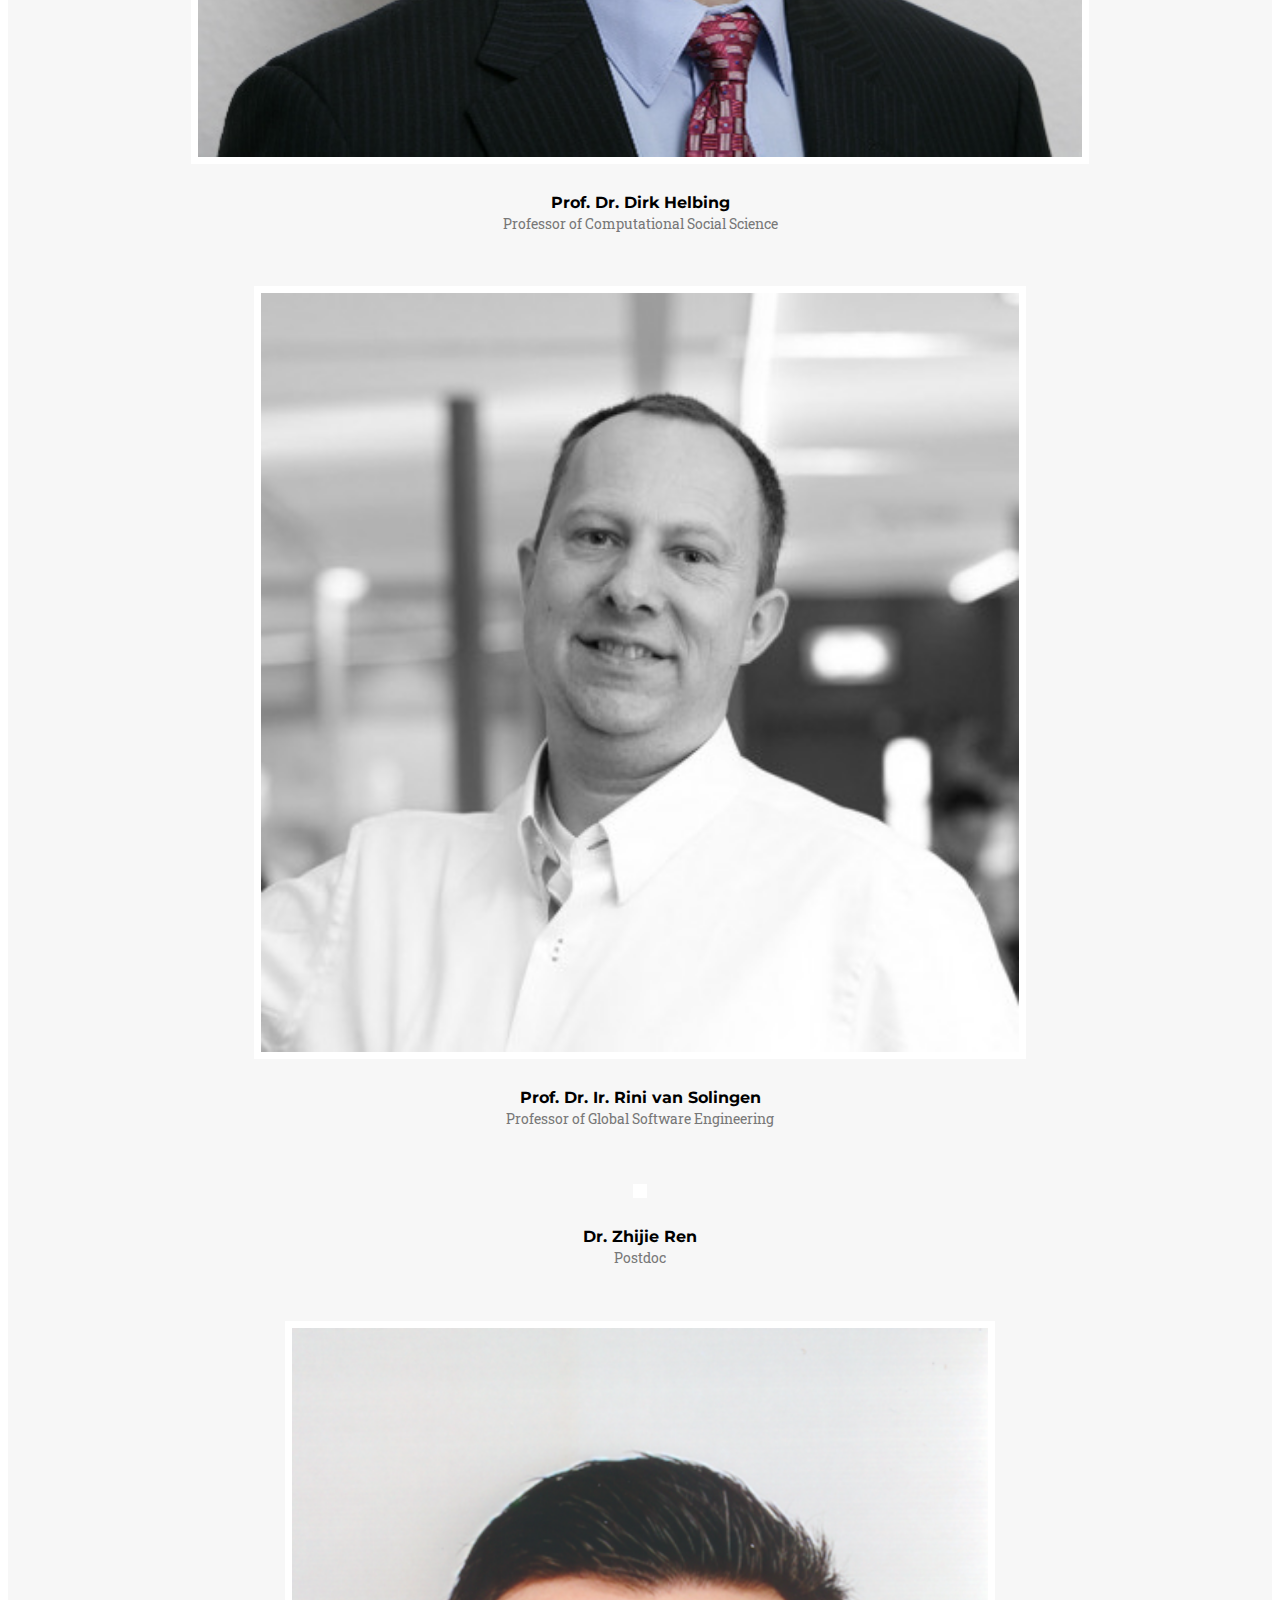
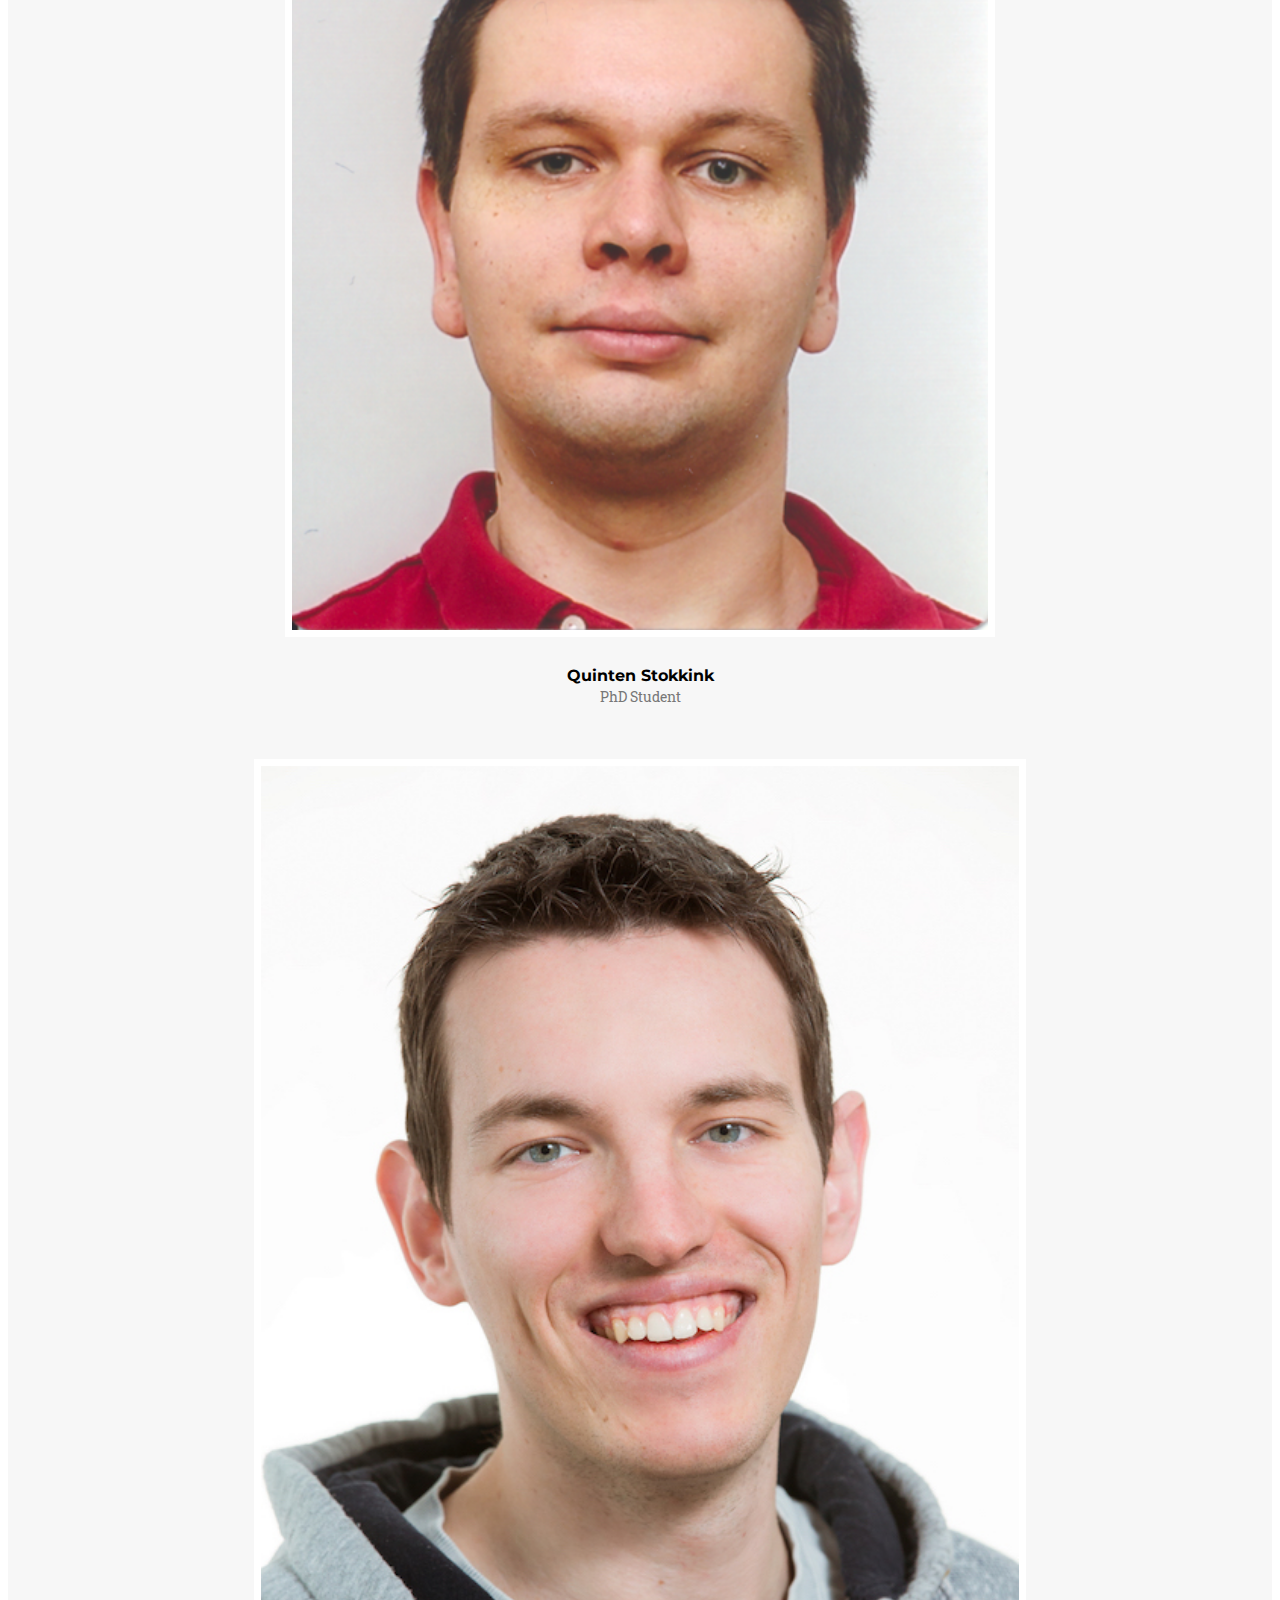
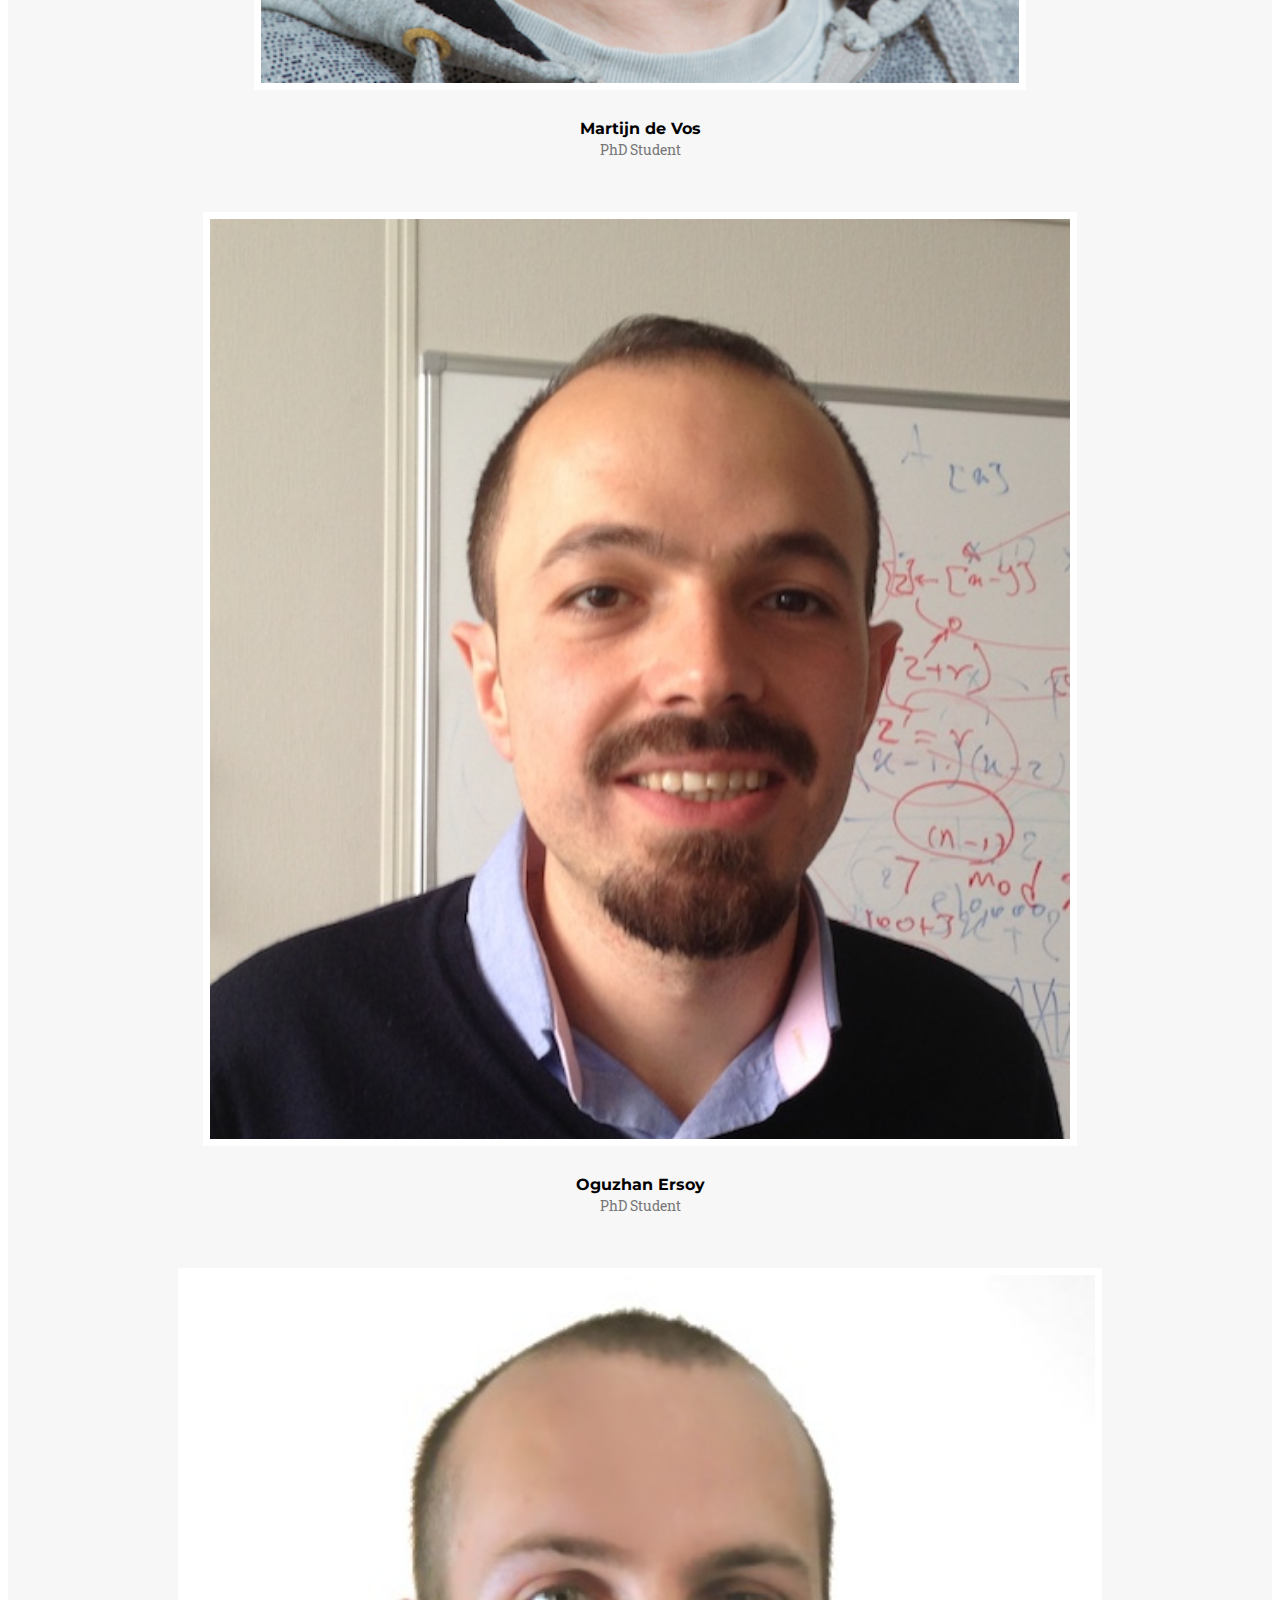
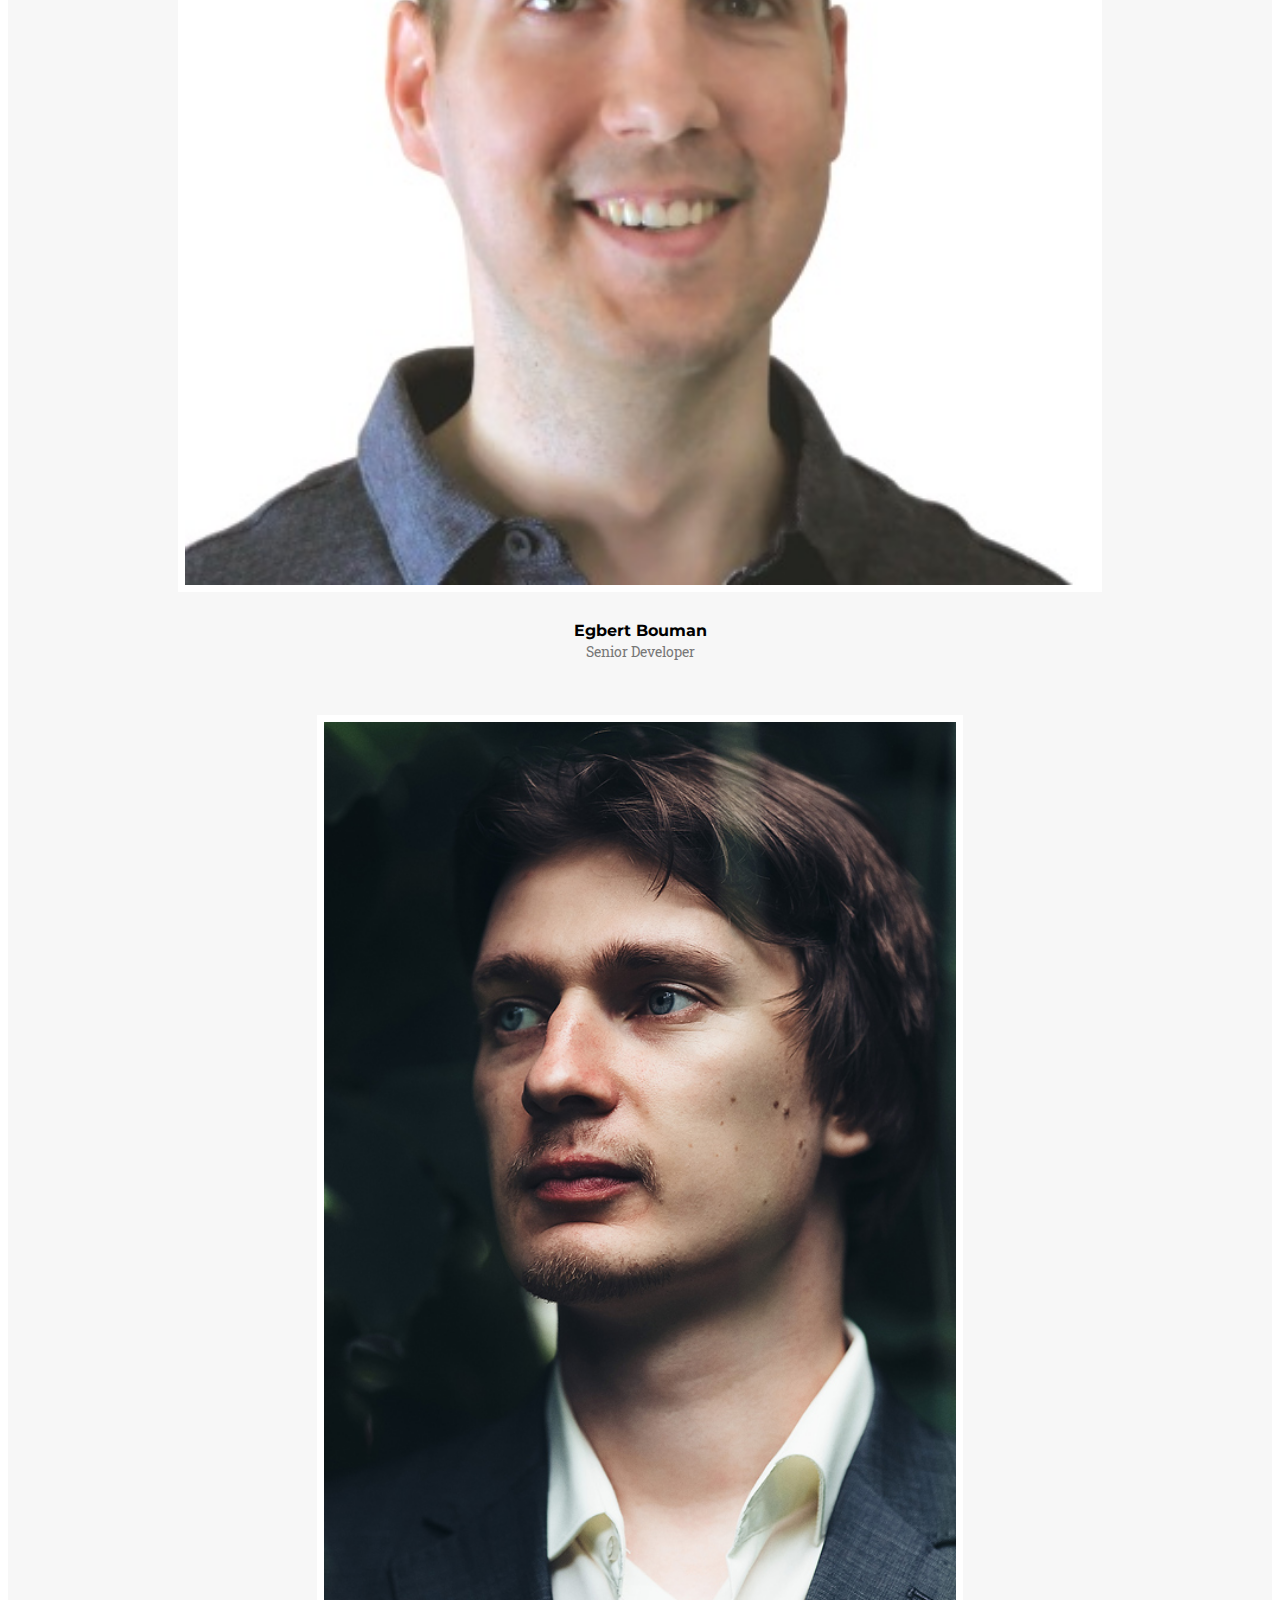
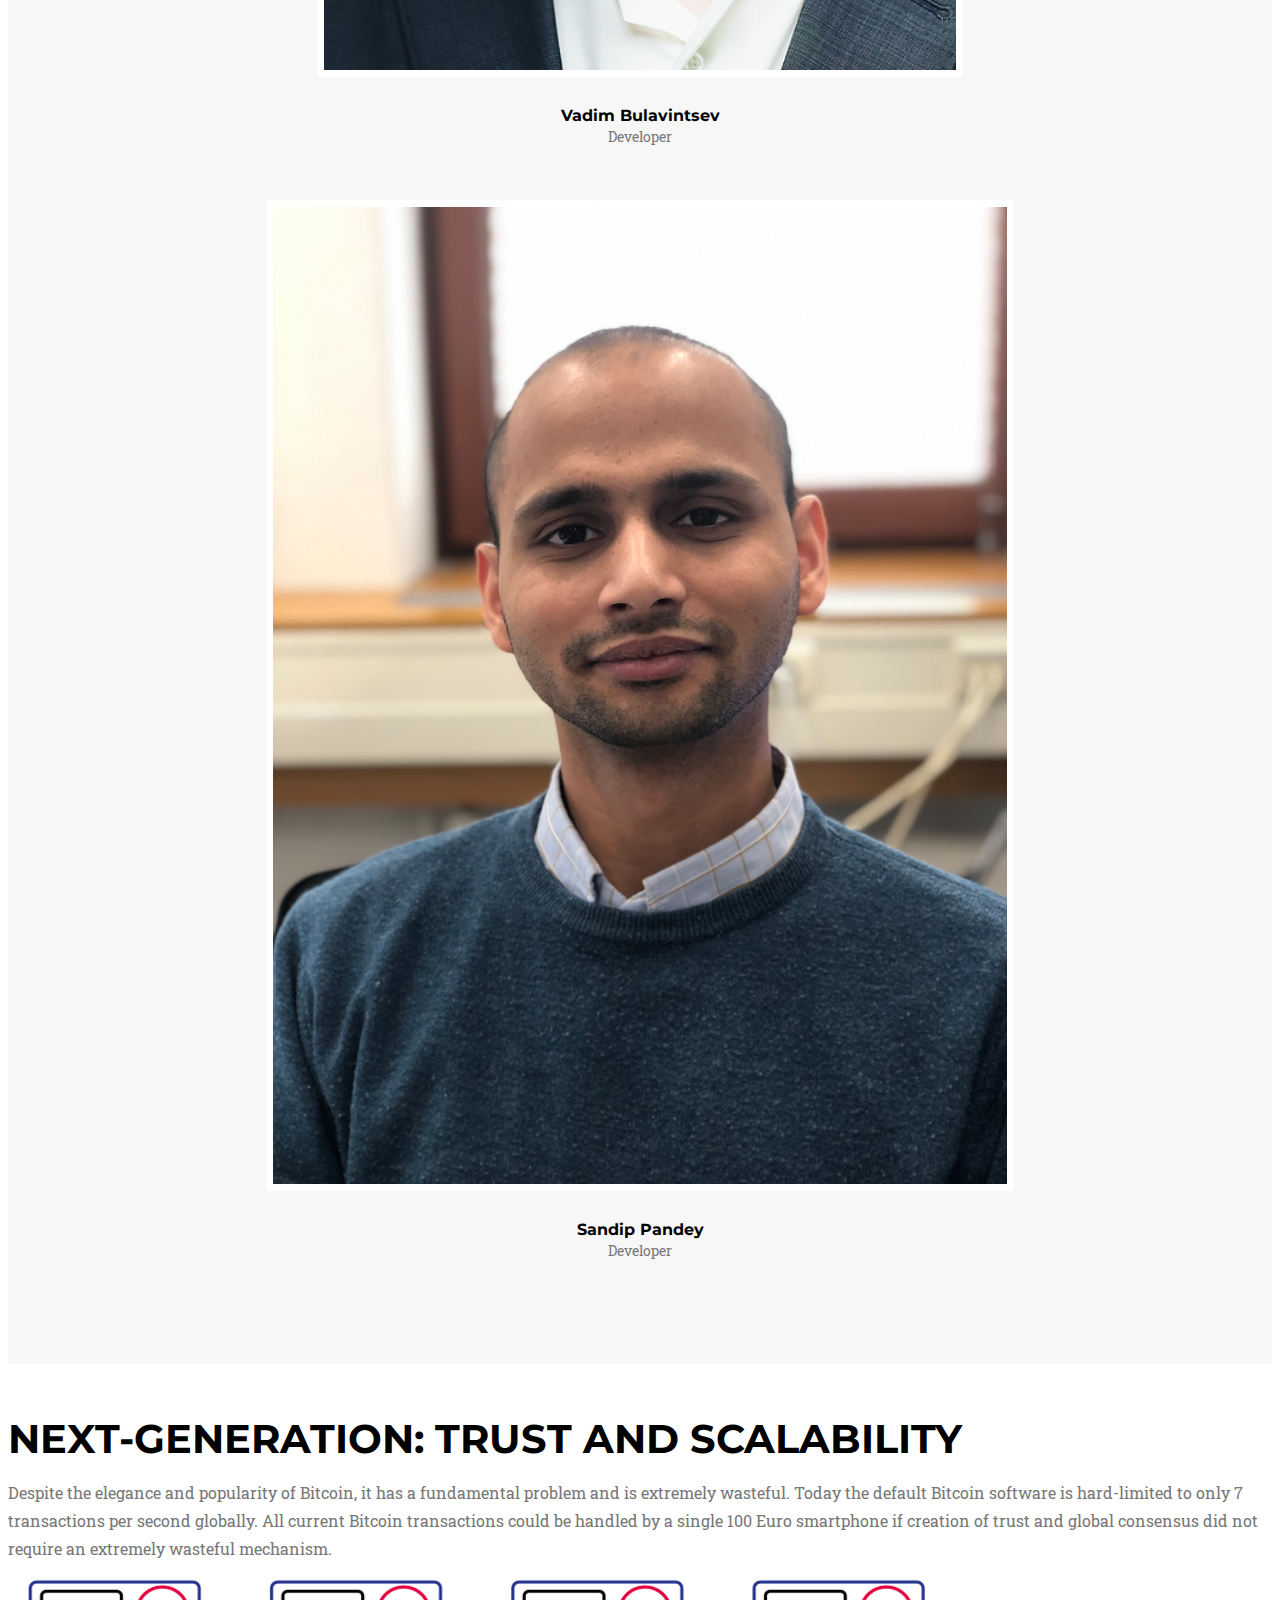
==== commit a7e4d634: "Merge pull request #4 from xoriole/master" ====
--- a/index.html
+++ b/index.html
@@ -19,8 +19,8 @@
     <link href="css/custom.css" rel="stylesheet">
 
     <!-- Custom Fonts -->
-    <!-- Manually upgraded to 4.6 by replacing /4.1.0/ -->
-    <link href="http://maxcdn.bootstrapcdn.com/font-awesome/4.6.3/css/font-awesome.min.css" rel="stylesheet" type="text/css">
+    <!-- Manually upgraded to 4.7 by replacing /4.1.0/ -->
+    <link href="http://maxcdn.bootstrapcdn.com/font-awesome/4.7.0/css/font-awesome.min.css" rel="stylesheet" type="text/css">
     <link href="http://fonts.googleapis.com/css?family=Montserrat:400,700" rel="stylesheet" type="text/css">
     <link href='http://fonts.googleapis.com/css?family=Kaushan+Script' rel='stylesheet' type='text/css'>
     <link href='http://fonts.googleapis.com/css?family=Droid+Serif:400,700,400italic,700italic' rel='stylesheet' type='text/css'>
@@ -61,16 +61,13 @@
                         <a class="page-scroll" href="#blockchain">Blockchain</a>
                     </li>
                     <li>
+                        <a class="page-scroll" href="#aboutus">About Us</a>
+                    </li>
+                    <li>
                         <a class="page-scroll" href="#team">The Team</a>
                     </li>
                     <li>
                         <a class="page-scroll" href="#publications">Publications</a>
-                    </li>
-                    <li>
-                        <a class="page-scroll" href="#about">About</a>
-                    </li>
-                    <li>
-                        <a class="page-scroll" href="#faculty">Faculty</a>
                     </li>
                     <li>
                         <a class="page-scroll" href="#contact">Contact</a>
@@ -298,6 +295,40 @@
         </div>
     </section>
 
+    <!-- Projects Section -->
+    <section id="projects">
+        <div class="container">
+            <div class="row">
+                <div class="col-lg-12 text-center">
+                   <h2 class="section-heading">Blockchain Based Identity</h2>
+                   <div class="col-lg-12 text-center">
+                       <p class="large text-muted"> Find out how blockchain is enabling self sovereign identity.<br/>
+                        <a href="http://www.blockchain-lab.org/trust/"><span class="fa-stack fa-3x">
+                             <i class="fa fa-circle fa-stack-2x"></i>
+                             <i class="fa fa-id-card fa-stack-1x fa-inverse"></i>
+                        </span></a>
+                   </div>
+                </div>
+            </div>
+        </div>
+    </section>
+
+    <!-- Projects Section -->
+    <section id="projects">
+        <div class="container">
+            <div class="row">
+                <div class="col-lg-12 text-center">
+                   <h2 class="section-heading">Projects</h2>
+                   <div class="col-lg-12 text-center">
+                       <p class="large text-muted">Ongoing projects focus primarily on blockchain scalability and applications with Trustchain, self-sovereign identities (SSI) and decentralized marketplaces for bandwidth trading. For an extensive list of our ongoing, finished and future projects, please see <a href="https://github.com/Tribler/tribler/wiki#current-items-under-active-development">here</a>.<br/>
+                       All our work is available in Github.<br/> 
+                       <a href="https://github.com/Tribler"><i class="fab fa fa-5x fa-github-square"></i></a><span</p>
+                   </div>
+                </div>
+            </div>
+        </div>
+    </section>
+
     <!-- Pubs Section -->
     <section id="publications">
         <div class="container">
@@ -305,8 +336,9 @@
                 <div class="col-lg-12 text-center">
                     <h2 class="section-heading">Key publications</h2>
                         <p class="large text-muted text-left">
-<a href="https://www.degruyter.com/view/j/eplj.2017.6.issue-3/eplj-2017-0022/eplj-2017-0022.xml">Laws for Creating Trust in the Blockchain Age</a> <br>
-<a href="http://www.sciencedirect.com/science/article/pii/S0167739X17318988">TrustChain: A Sybil-resistant scalable blockchain</a> <br>
+<a href="https://tools.ietf.org/html/draft-pouwelse-trustchain-01">Trustchain protocol [IETF Internet Draft]</a> <br>
+<a href="http://pure.tudelft.nl/ws/files/41225519/article.pdf">Laws for Creating Trust in the Blockchain Age</a> <br>
+<a href="http://www.sciencedirect.com/science/article/pii/S0167739X17318988">TrustChain: A Sybil-resistant scalable blockchain</a> (<a href="img/trustchain_poster.pdf" target="_blank">poster</a>)<br>
 <a href="https://repository.tudelft.nl/islandora/object/uuid:86b2d4d8-642e-4d0f-8fc7-d7a2e331e0e9">A Blockchain Consensus Protocol With Horizontal Scalability</a> <br>
 <a href="http://repository.tudelft.nl/islandora/object/uuid:59723e98-ae48-4fac-b258-2df99d11012c/datastream/OBJ/download">Multichain: A cybercurrency for cooperation</a> <br>
 <a href="http://dx.doi.org/10.1109/P2P.2010.5569984">Scientific article of our trial in partnership with Wikipedia.org of 'Bandwidth as a Currency'.</a> <br>
@@ -340,7 +372,8 @@
             <div class="row">
                 <div class="col-lg-12 text-center">
                     <h2 class="section-heading">Contact</h2>
-                    <p>Mekelweg 4, 2628 CD Delft</p>
+                    <p>Van Mourik Broekmanweg 6, 2628 XE, Delft</p>
+                    <p>3rd floor</p>
                     <p>The Netherlands</p>
                     <!--<h3 class="section-subheading text-muted">The following people support the Blockchain Lab.</h3> -->
                 </div>
--- a/css/agency.css
+++ b/css/agency.css
@@ -29,7 +29,8 @@
   outline: none;
 }
 a {
-  color: #fed136;
+  /*color: #fed136;*/
+  color: #9a7800;
 }
 a:hover,
 a:focus,
